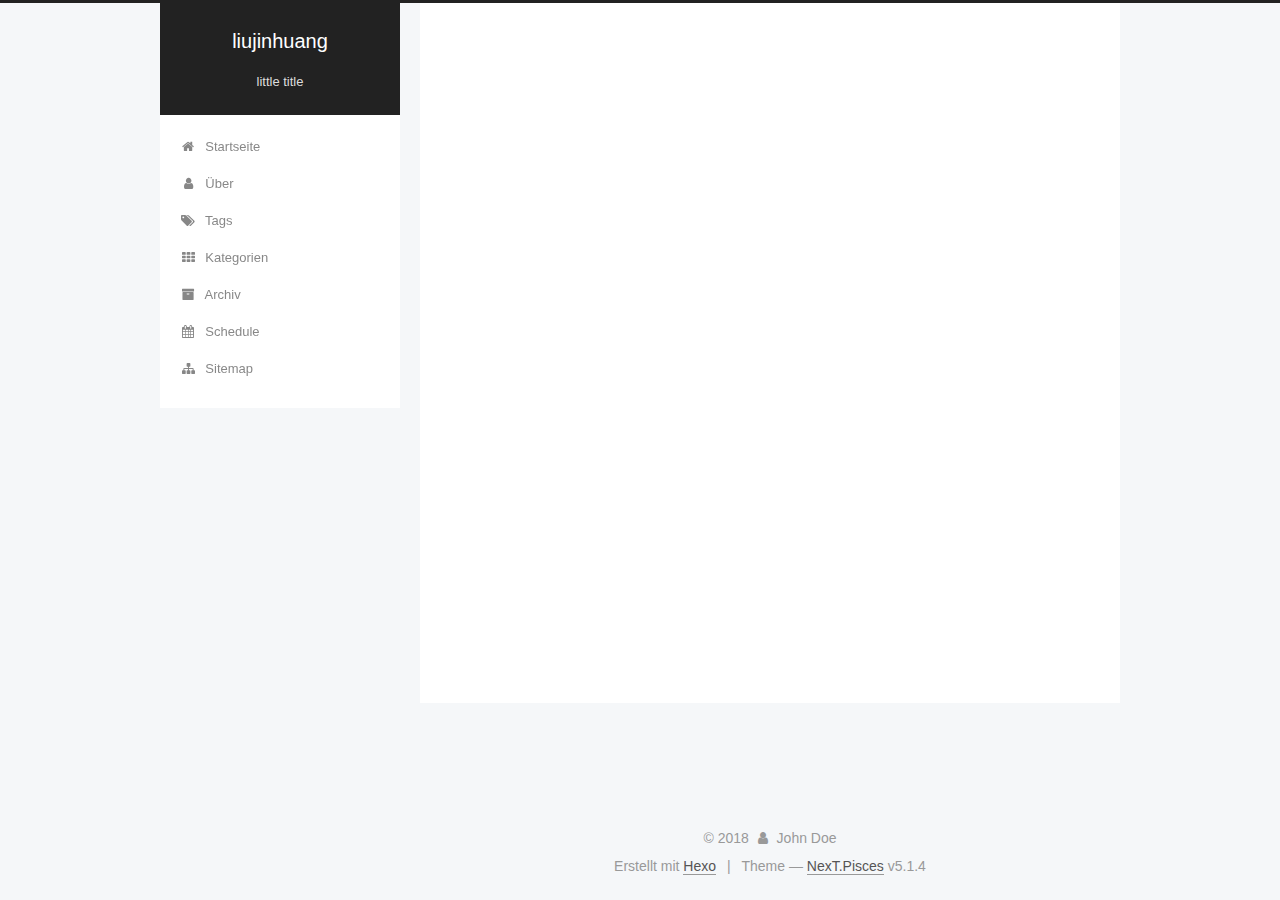
==== archives/index.html @ 127a8e56 "Site updated: 2018-03-28 18:37:47" ====
<!DOCTYPE html>



  


<html class="theme-next pisces use-motion" lang="">
<head>
  <meta charset="UTF-8"/>
<meta http-equiv="X-UA-Compatible" content="IE=edge" />
<meta name="viewport" content="width=device-width, initial-scale=1, maximum-scale=1"/>
<meta name="theme-color" content="#222">









<meta http-equiv="Cache-Control" content="no-transform" />
<meta http-equiv="Cache-Control" content="no-siteapp" />
















  
  
  <link href="/lib/fancybox/source/jquery.fancybox.css?v=2.1.5" rel="stylesheet" type="text/css" />







<link href="/lib/font-awesome/css/font-awesome.min.css?v=4.6.2" rel="stylesheet" type="text/css" />

<link href="/css/main.css?v=5.1.4" rel="stylesheet" type="text/css" />


  <link rel="apple-touch-icon" sizes="180x180" href="/images/apple-touch-icon-next.png?v=5.1.4">


  <link rel="icon" type="image/png" sizes="32x32" href="/images/favicon-32x32-next.png?v=5.1.4">


  <link rel="icon" type="image/png" sizes="16x16" href="/images/favicon-16x16-next.png?v=5.1.4">


  <link rel="mask-icon" href="/images/logo.svg?v=5.1.4" color="#222">





  <meta name="keywords" content="Hexo, NexT" />










<meta name="description" content="this is a notepad">
<meta name="keywords" content="liujin">
<meta property="og:type" content="website">
<meta property="og:title" content="liujinhuang">
<meta property="og:url" content="http://yoursite.com/archives/index.html">
<meta property="og:site_name" content="liujinhuang">
<meta property="og:description" content="this is a notepad">
<meta name="twitter:card" content="summary">
<meta name="twitter:title" content="liujinhuang">
<meta name="twitter:description" content="this is a notepad">



<script type="text/javascript" id="hexo.configurations">
  var NexT = window.NexT || {};
  var CONFIG = {
    root: '/',
    scheme: 'Pisces',
    version: '5.1.4',
    sidebar: {"position":"left","display":"post","offset":12,"b2t":false,"scrollpercent":false,"onmobile":false},
    fancybox: true,
    tabs: true,
    motion: {"enable":true,"async":false,"transition":{"post_block":"fadeIn","post_header":"slideDownIn","post_body":"slideDownIn","coll_header":"slideLeftIn","sidebar":"slideUpIn"}},
    duoshuo: {
      userId: '0',
      author: 'Author'
    },
    algolia: {
      applicationID: '',
      apiKey: '',
      indexName: '',
      hits: {"per_page":10},
      labels: {"input_placeholder":"Search for Posts","hits_empty":"We didn't find any results for the search: ${query}","hits_stats":"${hits} results found in ${time} ms"}
    }
  };
</script>



  <link rel="canonical" href="http://yoursite.com/archives/"/>





  <title>Archiv | liujinhuang</title>
  








</head>

<body itemscope itemtype="http://schema.org/WebPage" lang="">

  
  
    
  

  <div class="container sidebar-position-left page-archive">
    <div class="headband"></div>

    <header id="header" class="header" itemscope itemtype="http://schema.org/WPHeader">
      <div class="header-inner"><div class="site-brand-wrapper">
  <div class="site-meta ">
    

    <div class="custom-logo-site-title">
      <a href="/"  class="brand" rel="start">
        <span class="logo-line-before"><i></i></span>
        <span class="site-title">liujinhuang</span>
        <span class="logo-line-after"><i></i></span>
      </a>
    </div>
      
        <p class="site-subtitle">little title</p>
      
  </div>

  <div class="site-nav-toggle">
    <button>
      <span class="btn-bar"></span>
      <span class="btn-bar"></span>
      <span class="btn-bar"></span>
    </button>
  </div>
</div>

<nav class="site-nav">
  

  
    <ul id="menu" class="menu">
      
        
        <li class="menu-item menu-item-home">
          <a href="/" rel="section">
            
              <i class="menu-item-icon fa fa-fw fa-home"></i> <br />
            
            Startseite
          </a>
        </li>
      
        
        <li class="menu-item menu-item-about">
          <a href="/about/" rel="section">
            
              <i class="menu-item-icon fa fa-fw fa-user"></i> <br />
            
            Über
          </a>
        </li>
      
        
        <li class="menu-item menu-item-tags">
          <a href="/tags/" rel="section">
            
              <i class="menu-item-icon fa fa-fw fa-tags"></i> <br />
            
            Tags
          </a>
        </li>
      
        
        <li class="menu-item menu-item-categories">
          <a href="/categories/" rel="section">
            
              <i class="menu-item-icon fa fa-fw fa-th"></i> <br />
            
            Kategorien
          </a>
        </li>
      
        
        <li class="menu-item menu-item-archives">
          <a href="/archives/" rel="section">
            
              <i class="menu-item-icon fa fa-fw fa-archive"></i> <br />
            
            Archiv
          </a>
        </li>
      
        
        <li class="menu-item menu-item-schedule">
          <a href="/schedule/" rel="section">
            
              <i class="menu-item-icon fa fa-fw fa-calendar"></i> <br />
            
            Schedule
          </a>
        </li>
      
        
        <li class="menu-item menu-item-sitemap">
          <a href="/sitemap.xml" rel="section">
            
              <i class="menu-item-icon fa fa-fw fa-sitemap"></i> <br />
            
            Sitemap
          </a>
        </li>
      

      
    </ul>
  

  
</nav>



 </div>
    </header>

    <main id="main" class="main">
      <div class="main-inner">
        <div class="content-wrap">
          <div id="content" class="content">
            

  
  
  
  <div class="post-block archive">
    <div id="posts" class="posts-collapse">
      <span class="archive-move-on"></span>

      <span class="archive-page-counter">
        
        
        
          
        
        Öhm..! Insgesamt 3 Artikel. Bleib dran.
      </span>

      

        
        
        

        
          
          <div class="collection-title">
            <h1 class="archive-year" id="archive-year-2018">2018</h1>
          </div>
        
        

        

  <article class="post post-type-normal" itemscope itemtype="http://schema.org/Article">
    <header class="post-header">

      <h2 class="post-title">
        
            <a class="post-title-link" href="/2018/03/28/huangbingzhen/" itemprop="url">
              
                <span itemprop="name">huangbingzhen</span>
              
            </a>
        
      </h2>

      <div class="post-meta">
        <time class="post-time" itemprop="dateCreated"
              datetime="2018-03-28T18:16:01+08:00"
              content="2018-03-28" >
          03-28
        </time>
      </div>

    </header>
  </article>



      

        
        
        

        
        

        

  <article class="post post-type-normal" itemscope itemtype="http://schema.org/Article">
    <header class="post-header">

      <h2 class="post-title">
        
            <a class="post-title-link" href="/2018/03/28/firstpage/" itemprop="url">
              
                <span itemprop="name">firstpage</span>
              
            </a>
        
      </h2>

      <div class="post-meta">
        <time class="post-time" itemprop="dateCreated"
              datetime="2018-03-28T17:23:59+08:00"
              content="2018-03-28" >
          03-28
        </time>
      </div>

    </header>
  </article>



      

        
        
        

        
        

        

  <article class="post post-type-normal" itemscope itemtype="http://schema.org/Article">
    <header class="post-header">

      <h2 class="post-title">
        
            <a class="post-title-link" href="/2018/03/28/hello-world/" itemprop="url">
              
                <span itemprop="name">Hello World</span>
              
            </a>
        
      </h2>

      <div class="post-meta">
        <time class="post-time" itemprop="dateCreated"
              datetime="2018-03-28T16:56:23+08:00"
              content="2018-03-28" >
          03-28
        </time>
      </div>

    </header>
  </article>



      

    </div>
  </div>
  
  
  

  



          </div>
          


          

        </div>
        
          
  
  <div class="sidebar-toggle">
    <div class="sidebar-toggle-line-wrap">
      <span class="sidebar-toggle-line sidebar-toggle-line-first"></span>
      <span class="sidebar-toggle-line sidebar-toggle-line-middle"></span>
      <span class="sidebar-toggle-line sidebar-toggle-line-last"></span>
    </div>
  </div>

  <aside id="sidebar" class="sidebar">
    
    <div class="sidebar-inner">

      

      

      <section class="site-overview-wrap sidebar-panel sidebar-panel-active">
        <div class="site-overview">
          <div class="site-author motion-element" itemprop="author" itemscope itemtype="http://schema.org/Person">
            
              <p class="site-author-name" itemprop="name">John Doe</p>
              <p class="site-description motion-element" itemprop="description">this is a notepad</p>
          </div>

          <nav class="site-state motion-element">

            
              <div class="site-state-item site-state-posts">
              
                <a href="/archives/">
              
                  <span class="site-state-item-count">3</span>
                  <span class="site-state-item-name">Artikel</span>
                </a>
              </div>
            

            

            

          </nav>

          

          

          
          

          
          

          

        </div>
      </section>

      

      

    </div>
  </aside>


        
      </div>
    </main>

    <footer id="footer" class="footer">
      <div class="footer-inner">
        <div class="copyright">&copy; <span itemprop="copyrightYear">2018</span>
  <span class="with-love">
    <i class="fa fa-user"></i>
  </span>
  <span class="author" itemprop="copyrightHolder">John Doe</span>

  
</div>


  <div class="powered-by">Erstellt mit  <a class="theme-link" target="_blank" href="https://hexo.io">Hexo</a></div>



  <span class="post-meta-divider">|</span>



  <div class="theme-info">Theme &mdash; <a class="theme-link" target="_blank" href="https://github.com/iissnan/hexo-theme-next">NexT.Pisces</a> v5.1.4</div>




        







        
      </div>
    </footer>

    
      <div class="back-to-top">
        <i class="fa fa-arrow-up"></i>
        
      </div>
    

    

  </div>

  

<script type="text/javascript">
  if (Object.prototype.toString.call(window.Promise) !== '[object Function]') {
    window.Promise = null;
  }
</script>









  












  
  
    <script type="text/javascript" src="/lib/jquery/index.js?v=2.1.3"></script>
  

  
  
    <script type="text/javascript" src="/lib/fastclick/lib/fastclick.min.js?v=1.0.6"></script>
  

  
  
    <script type="text/javascript" src="/lib/jquery_lazyload/jquery.lazyload.js?v=1.9.7"></script>
  

  
  
    <script type="text/javascript" src="/lib/velocity/velocity.min.js?v=1.2.1"></script>
  

  
  
    <script type="text/javascript" src="/lib/velocity/velocity.ui.min.js?v=1.2.1"></script>
  

  
  
    <script type="text/javascript" src="/lib/fancybox/source/jquery.fancybox.pack.js?v=2.1.5"></script>
  


  


  <script type="text/javascript" src="/js/src/utils.js?v=5.1.4"></script>

  <script type="text/javascript" src="/js/src/motion.js?v=5.1.4"></script>



  
  


  <script type="text/javascript" src="/js/src/affix.js?v=5.1.4"></script>

  <script type="text/javascript" src="/js/src/schemes/pisces.js?v=5.1.4"></script>



  

  


  <script type="text/javascript" src="/js/src/bootstrap.js?v=5.1.4"></script>



  


  




	





  





  












  





  

  

  

  
  

  

  

  

</body>
</html>
---- css/main.css ----
/* normalize.css v3.0.2 | MIT License | git.io/normalize */
html {
  font-family: sans-serif; /* 1 */
  -ms-text-size-adjust: 100%; /* 2 */
  -webkit-text-size-adjust: 100%; /* 2 */
}
body {
  margin: 0;
}
article,
aside,
details,
figcaption,
figure,
footer,
header,
hgroup,
main,
menu,
nav,
section,
summary {
  display: block;
}
audio,
canvas,
progress,
video {
  display: inline-block; /* 1 */
  vertical-align: baseline; /* 2 */
}
audio:not([controls]) {
  display: none;
  height: 0;
}
[hidden],
template {
  display: none;
}
a {
  background-color: transparent;
}
a:active,
a:hover {
  outline: 0;
}
abbr[title] {
  border-bottom: 1px dotted;
}
b,
strong {
  font-weight: bold;
}
dfn {
  font-style: italic;
}
h1 {
  font-size: 2em;
  margin: 0.67em 0;
}
mark {
  background: #ff0;
  color: #000;
}
small {
  font-size: 80%;
}
sub,
sup {
  font-size: 75%;
  line-height: 0;
  position: relative;
  vertical-align: baseline;
}
sup {
  top: -0.5em;
}
sub {
  bottom: -0.25em;
}
img {
  border: 0;
}
svg:not(:root) {
  overflow: hidden;
}
figure {
  margin: 1em 40px;
}
hr {
  -moz-box-sizing: content-box;
  box-sizing: content-box;
  height: 0;
}
pre {
  overflow: auto;
}
code,
kbd,
pre,
samp {
  font-family: monospace, monospace;
  font-size: 1em;
}
button,
input,
optgroup,
select,
textarea {
  color: inherit; /* 1 */
  font: inherit; /* 2 */
  margin: 0; /* 3 */
}
button {
  overflow: visible;
}
button,
select {
  text-transform: none;
}
button,
html input[type="button"],
input[type="reset"],
input[type="submit"] {
  -webkit-appearance: button; /* 2 */
  cursor: pointer; /* 3 */
}
button[disabled],
html input[disabled] {
  cursor: default;
}
button::-moz-focus-inner,
input::-moz-focus-inner {
  border: 0;
  padding: 0;
}
input {
  line-height: normal;
}
input[type="checkbox"],
input[type="radio"] {
  box-sizing: border-box; /* 1 */
  padding: 0; /* 2 */
}
input[type="number"]::-webkit-inner-spin-button,
input[type="number"]::-webkit-outer-spin-button {
  height: auto;
}
input[type="search"] {
  -webkit-appearance: textfield; /* 1 */
  -moz-box-sizing: content-box;
  -webkit-box-sizing: content-box; /* 2 */
  box-sizing: content-box;
}
input[type="search"]::-webkit-search-cancel-button,
input[type="search"]::-webkit-search-decoration {
  -webkit-appearance: none;
}
fieldset {
  border: 1px solid #c0c0c0;
  margin: 0 2px;
  padding: 0.35em 0.625em 0.75em;
}
legend {
  border: 0; /* 1 */
  padding: 0; /* 2 */
}
textarea {
  overflow: auto;
}
optgroup {
  font-weight: bold;
}
table {
  border-collapse: collapse;
  border-spacing: 0;
}
td,
th {
  padding: 0;
}
::selection {
  background: #262a30;
  color: #fff;
}
body {
  position: relative;
  font-family: 'Lato', "PingFang SC", "Microsoft YaHei", sans-serif;
  font-size: 14px;
  line-height: 2;
  color: #555;
  background: #f5f7f9;
}
@media (max-width: 767px) {
  body {
    padding-right: 0 !important;
  }
}
@media (min-width: 768px) and (max-width: 991px) {
  body {
    padding-right: 0 !important;
  }
}
@media (min-width: 1600px) {
  body {
    font-size: 16px;
  }
}
h1,
h2,
h3,
h4,
h5,
h6 {
  margin: 0;
  padding: 0;
  font-weight: bold;
  line-height: 1.5;
  font-family: 'Lato', "PingFang SC", "Microsoft YaHei", sans-serif;
}
h2,
h3,
h4,
h5,
h6 {
  margin: 20px 0 15px;
}
h1 {
  font-size: 22px;
}
@media (max-width: 767px) {
  h1 {
    font-size: 18px;
  }
}
h2 {
  font-size: 20px;
}
@media (max-width: 767px) {
  h2 {
    font-size: 16px;
  }
}
h3 {
  font-size: 18px;
}
@media (max-width: 767px) {
  h3 {
    font-size: 14px;
  }
}
h4 {
  font-size: 16px;
}
@media (max-width: 767px) {
  h4 {
    font-size: 12px;
  }
}
h5 {
  font-size: 14px;
}
@media (max-width: 767px) {
  h5 {
    font-size: 10px;
  }
}
h6 {
  font-size: 12px;
}
@media (max-width: 767px) {
  h6 {
    font-size: 8px;
  }
}
p {
  margin: 0 0 20px 0;
}
a {
  color: #555;
  text-decoration: none;
  outline: none;
  border-bottom: 1px solid #999;
  word-wrap: break-word;
}
a:hover {
  color: #222;
  border-bottom-color: #222;
}
blockquote {
  margin: 0;
  padding: 0;
}
img {
  display: block;
  margin: auto;
  max-width: 100%;
  height: auto;
}
hr {
  margin: 40px 0;
  height: 3px;
  border: none;
  background-color: #ddd;
  background-image: repeating-linear-gradient(-45deg, #fff, #fff 4px, transparent 4px, transparent 8px);
}
blockquote {
  padding: 0 15px;
  color: #666;
  border-left: 4px solid #ddd;
}
blockquote cite::before {
  content: "-";
  padding: 0 5px;
}
dt {
  font-weight: 700;
}
dd {
  margin: 0;
  padding: 0;
}
kbd {
  border: 1px solid #ccc;
  border-radius: 0.2em;
  box-shadow: 0.1em 0.1em 0.2em rgba(0,0,0,0.1);
  background-color: #f9f9f9;
  font-family: inherit;
  background-image: -webkit-linear-gradient(top, #eee, #fff, #eee);
  padding: 0.1em 0.3em;
  white-space: nowrap;
}
.text-left {
  text-align: left;
}
.text-center {
  text-align: center;
}
.text-right {
  text-align: right;
}
.text-justify {
  text-align: justify;
}
.text-nowrap {
  white-space: nowrap;
}
.text-lowercase {
  text-transform: lowercase;
}
.text-uppercase {
  text-transform: uppercase;
}
.text-capitalize {
  text-transform: capitalize;
}
.center-block {
  display: block;
  margin-left: auto;
  margin-right: auto;
}
.clearfix:before,
.clearfix:after {
  content: " ";
  display: table;
}
.clearfix:after {
  clear: both;
}
.pullquote {
  width: 45%;
}
.pullquote.left {
  float: left;
  margin-left: 5px;
  margin-right: 10px;
}
.pullquote.right {
  float: right;
  margin-left: 10px;
  margin-right: 5px;
}
.affix.affix.affix {
  position: fixed;
}
.translation {
  margin-top: -20px;
  font-size: 14px;
  color: #999;
}
.scrollbar-measure {
  width: 100px;
  height: 100px;
  overflow: scroll;
  position: absolute;
  top: -9999px;
}
.use-motion .motion-element {
  opacity: 0;
}
table {
  margin: 20px 0;
  width: 100%;
  border-collapse: collapse;
  border-spacing: 0;
  border: 1px solid #ddd;
  font-size: 14px;
  table-layout: fixed;
  word-wrap: break-all;
}
table>tbody>tr:nth-of-type(odd) {
  background-color: #f9f9f9;
}
table>tbody>tr:hover {
  background-color: #f5f5f5;
}
caption,
th,
td {
  padding: 8px;
  text-align: left;
  vertical-align: middle;
  font-weight: normal;
}
th,
td {
  border-bottom: 3px solid #ddd;
  border-right: 1px solid #eee;
}
th {
  padding-bottom: 10px;
  font-weight: 700;
}
td {
  border-bottom-width: 1px;
}
html,
body {
  height: 100%;
}
.container {
  position: relative;
  min-height: 100%;
}
.header-inner {
  margin: 0 auto;
  padding: 100px 0 70px;
  width: 700px;
}
@media (min-width: 1600px) {
  .container .header-inner {
    width: 900px;
  }
}
.main {
  padding-bottom: 150px;
}
.main-inner {
  margin: 0 auto;
  width: 700px;
}
@media (min-width: 1600px) {
  .container .main-inner {
    width: 900px;
  }
}
.footer {
  position: absolute;
  left: 0;
  bottom: 0;
  width: 100%;
  min-height: 50px;
}
.footer-inner {
  box-sizing: border-box;
  margin: 20px auto;
  width: 700px;
}
@media (min-width: 1600px) {
  .container .footer-inner {
    width: 900px;
  }
}
pre,
.highlight {
  overflow: auto;
  margin: 20px 0;
  padding: 0;
  font-size: 13px;
  color: #4d4d4c;
  background: #f7f7f7;
  line-height: 1.6;
}
pre,
code {
  font-family: consolas, Menlo, "PingFang SC", "Microsoft YaHei", monospace;
}
code {
  padding: 2px 4px;
  word-wrap: break-word;
  color: #555;
  background: #eee;
  border-radius: 3px;
  font-size: 13px;
}
pre {
  padding: 10px;
}
pre code {
  padding: 0;
  color: #4d4d4c;
  background: none;
  text-shadow: none;
}
.highlight {
  border-radius: 1px;
}
.highlight pre {
  border: none;
  margin: 0;
  padding: 10px 0;
}
.highlight table {
  margin: 0;
  width: auto;
  border: none;
}
.highlight td {
  border: none;
  padding: 0;
}
.highlight figcaption {
  font-size: 1em;
  color: #4d4d4c;
  line-height: 1em;
  margin-bottom: 1em;
}
.highlight figcaption:before,
.highlight figcaption:after {
  content: " ";
  display: table;
}
.highlight figcaption:after {
  clear: both;
}
.highlight figcaption a {
  float: right;
  color: #4d4d4c;
}
.highlight figcaption a:hover {
  border-bottom-color: #4d4d4c;
}
.highlight .gutter pre {
  padding-left: 10px;
  padding-right: 10px;
  color: #869194;
  text-align: right;
  background-color: #eff2f3;
}
.highlight .code pre {
  width: 100%;
  padding-left: 10px;
  padding-right: 10px;
  background-color: #f7f7f7;
}
.highlight .line {
  height: 20px;
}
.gutter {
  -webkit-user-select: none;
  -moz-user-select: none;
  -ms-user-select: none;
  user-select: none;
}
.gist table {
  width: auto;
}
.gist table td {
  border: none;
}
pre .deletion {
  background: #fdd;
}
pre .addition {
  background: #dfd;
}
pre .meta {
  color: #8959a8;
}
pre .comment {
  color: #8e908c;
}
pre .variable,
pre .attribute,
pre .tag,
pre .regexp,
pre .ruby .constant,
pre .xml .tag .title,
pre .xml .pi,
pre .xml .doctype,
pre .html .doctype,
pre .css .id,
pre .css .class,
pre .css .pseudo {
  color: #c82829;
}
pre .number,
pre .preprocessor,
pre .built_in,
pre .literal,
pre .params,
pre .constant,
pre .command {
  color: #f5871f;
}
pre .ruby .class .title,
pre .css .rules .attribute,
pre .string,
pre .value,
pre .inheritance,
pre .header,
pre .ruby .symbol,
pre .xml .cdata,
pre .special,
pre .number,
pre .formula {
  color: #718c00;
}
pre .title,
pre .css .hexcolor {
  color: #3e999f;
}
pre .function,
pre .python .decorator,
pre .python .title,
pre .ruby .function .title,
pre .ruby .title .keyword,
pre .perl .sub,
pre .javascript .title,
pre .coffeescript .title {
  color: #4271ae;
}
pre .keyword,
pre .javascript .function {
  color: #8959a8;
}
.full-image.full-image.full-image.full-image {
  border: none;
  max-width: 100%;
  width: auto;
  margin: 20px auto 25px;
}
@media (min-width: 992px) {
  .full-image.full-image.full-image.full-image {
    max-width: none;
    width: 118%;
    margin: 0 -9%;
  }
}
.blockquote-center,
.page-home .post-type-quote blockquote,
.page-post-detail .post-type-quote blockquote {
  position: relative;
  margin: 40px 0;
  padding: 0;
  border-left: none;
  text-align: center;
}
.blockquote-center::before,
.page-home .post-type-quote blockquote::before,
.page-post-detail .post-type-quote blockquote::before,
.blockquote-center::after,
.page-home .post-type-quote blockquote::after,
.page-post-detail .post-type-quote blockquote::after {
  position: absolute;
  content: ' ';
  display: block;
  width: 100%;
  height: 24px;
  opacity: 0.2;
  background-repeat: no-repeat;
  background-position: 0 -6px;
  background-size: 22px 22px;
}
.blockquote-center::before,
.page-home .post-type-quote blockquote::before,
.page-post-detail .post-type-quote blockquote::before {
  top: -20px;
  background-image: url("../images/quote-l.svg");
  border-top: 1px solid #ccc;
}
.blockquote-center::after,
.page-home .post-type-quote blockquote::after,
.page-post-detail .post-type-quote blockquote::after {
  bottom: -20px;
  background-image: url("../images/quote-r.svg");
  border-bottom: 1px solid #ccc;
  background-position: 100% 8px;
}
.blockquote-center p,
.page-home .post-type-quote blockquote p,
.page-post-detail .post-type-quote blockquote p,
.blockquote-center div,
.page-home .post-type-quote blockquote div,
.page-post-detail .post-type-quote blockquote div {
  text-align: center;
}
.post .post-body .group-picture img {
  box-sizing: border-box;
  padding: 0 3px;
  border: none;
}
.post .group-picture-row {
  overflow: hidden;
  margin-top: 6px;
}
.post .group-picture-row:first-child {
  margin-top: 0;
}
.post .group-picture-column {
  float: left;
}
.page-post-detail .post-body .group-picture-column {
  float: none;
  margin-top: 10px;
  width: auto !important;
}
.page-post-detail .post-body .group-picture-column img {
  margin: 0 auto;
}
.page-archive .group-picture-container {
  overflow: hidden;
}
.page-archive .group-picture-row {
  float: left;
}
.page-archive .group-picture-row:first-child {
  margin-top: 6px;
}
.page-archive .group-picture-column {
  max-width: 150px;
  max-height: 150px;
}
.post-body .note {
  position: relative;
  padding: 15px;
  margin-bottom: 20px;
  border: 1px solid #eee;
  border-left-width: 5px;
  border-radius: 3px;
}
.post-body .note h2,
.post-body .note h3,
.post-body .note h4,
.post-body .note h5,
.post-body .note h6 {
  margin-top: 0;
  margin-bottom: 0;
  border-bottom: initial;
  padding-top: 0 !important;
}
.post-body .note p:first-child,
.post-body .note ul:first-child,
.post-body .note ol:first-child,
.post-body .note table:first-child,
.post-body .note pre:first-child,
.post-body .note blockquote:first-child {
  margin-top: 0;
}
.post-body .note p:last-child,
.post-body .note ul:last-child,
.post-body .note ol:last-child,
.post-body .note table:last-child,
.post-body .note pre:last-child,
.post-body .note blockquote:last-child {
  margin-bottom: 0;
}
.post-body .note.default {
  border-left-color: #777;
}
.post-body .note.default h2,
.post-body .note.default h3,
.post-body .note.default h4,
.post-body .note.default h5,
.post-body .note.default h6 {
  color: #777;
}
.post-body .note.primary {
  border-left-color: #6f42c1;
}
.post-body .note.primary h2,
.post-body .note.primary h3,
.post-body .note.primary h4,
.post-body .note.primary h5,
.post-body .note.primary h6 {
  color: #6f42c1;
}
.post-body .note.info {
  border-left-color: #428bca;
}
.post-body .note.info h2,
.post-body .note.info h3,
.post-body .note.info h4,
.post-body .note.info h5,
.post-body .note.info h6 {
  color: #428bca;
}
.post-body .note.success {
  border-left-color: #5cb85c;
}
.post-body .note.success h2,
.post-body .note.success h3,
.post-body .note.success h4,
.post-body .note.success h5,
.post-body .note.success h6 {
  color: #5cb85c;
}
.post-body .note.warning {
  border-left-color: #f0ad4e;
}
.post-body .note.warning h2,
.post-body .note.warning h3,
.post-body .note.warning h4,
.post-body .note.warning h5,
.post-body .note.warning h6 {
  color: #f0ad4e;
}
.post-body .note.danger {
  border-left-color: #d9534f;
}
.post-body .note.danger h2,
.post-body .note.danger h3,
.post-body .note.danger h4,
.post-body .note.danger h5,
.post-body .note.danger h6 {
  color: #d9534f;
}
.post-body .label {
  display: inline;
  padding: 0 2px;
  white-space: nowrap;
}
.post-body .label.default {
  background-color: #f0f0f0;
}
.post-body .label.primary {
  background-color: #efe6f7;
}
.post-body .label.info {
  background-color: #e5f2f8;
}
.post-body .label.success {
  background-color: #e7f4e9;
}
.post-body .label.warning {
  background-color: #fcf6e1;
}
.post-body .label.danger {
  background-color: #fae8eb;
}
.post-body .tabs {
  position: relative;
  display: block;
  margin-bottom: 20px;
  padding-top: 10px;
}
.post-body .tabs ul.nav-tabs {
  margin: 0;
  padding: 0;
  display: flex;
  margin-bottom: -1px;
}
@media (max-width: 413px) {
  .post-body .tabs ul.nav-tabs {
    display: block;
    margin-bottom: 5px;
  }
}
.post-body .tabs ul.nav-tabs li.tab {
  list-style-type: none !important;
  margin: 0 0.25em 0 0;
  border-top: 3px solid transparent;
  border-left: 1px solid transparent;
  border-right: 1px solid transparent;
}
@media (max-width: 413px) {
  .post-body .tabs ul.nav-tabs li.tab {
    margin: initial;
    border-top: 1px solid transparent;
    border-left: 3px solid transparent;
    border-right: 1px solid transparent;
    border-bottom: 1px solid transparent;
  }
}
.post-body .tabs ul.nav-tabs li.tab a {
  outline: 0;
  border-bottom: initial;
  display: block;
  line-height: 1.8em;
  padding: 0.25em 0.75em;
  transition-duration: 0.2s;
  transition-timing-function: ease-out;
  transition-delay: 0s;
}
.post-body .tabs ul.nav-tabs li.tab a i {
  width: 1.285714285714286em;
}
.post-body .tabs ul.nav-tabs li.tab.active {
  border-top: 3px solid #fc6423;
  border-left: 1px solid #ddd;
  border-right: 1px solid #ddd;
  background-color: #fff;
}
@media (max-width: 413px) {
  .post-body .tabs ul.nav-tabs li.tab.active {
    border-top: 1px solid #ddd;
    border-left: 3px solid #fc6423;
    border-right: 1px solid #ddd;
    border-bottom: 1px solid #ddd;
  }
}
.post-body .tabs ul.nav-tabs li.tab.active a {
  cursor: default;
  color: #555;
}
.post-body .tabs .tab-content {
  background-color: #fff;
}
.post-body .tabs .tab-content .tab-pane {
  border: 1px solid #ddd;
  padding: 20px 20px 0 20px;
}
.post-body .tabs .tab-content .tab-pane:not(.active) {
  display: none !important;
}
.post-body .tabs .tab-content .tab-pane.active {
  display: block !important;
}
.btn {
  display: inline-block;
  padding: 0 20px;
  font-size: 14px;
  color: #555;
  background: #fff;
  border: 2px solid #555;
  text-decoration: none;
  border-radius: 2px;
  transition-property: background-color;
  transition-duration: 0.2s;
  transition-timing-function: ease-in-out;
  transition-delay: 0s;
  line-height: 2;
}
.btn:hover {
  border-color: #222;
  color: #fff;
  background: #222;
}
.btn +.btn {
  margin: 0 0 8px 8px;
}
.btn .fa-fw {
  width: 1.285714285714286em;
  text-align: left;
}
.btn-bar {
  display: block;
  width: 22px;
  height: 2px;
  background: #555;
  border-radius: 1px;
}
.btn-bar+.btn-bar {
  margin-top: 4px;
}
.pagination {
  margin: 120px 0 40px;
  text-align: center;
  border-top: 1px solid #eee;
}
.page-number-basic,
.pagination .prev,
.pagination .next,
.pagination .page-number,
.pagination .space {
  display: inline-block;
  position: relative;
  top: -1px;
  margin: 0 10px;
  padding: 0 11px;
}
@media (max-width: 767px) {
  .page-number-basic,
  .pagination .prev,
  .pagination .next,
  .pagination .page-number,
  .pagination .space {
    margin: 0 5px;
  }
}
.pagination .prev,
.pagination .next,
.pagination .page-number {
  border-bottom: 0;
  border-top: 1px solid #eee;
  transition-property: border-color;
  transition-duration: 0.2s;
  transition-timing-function: ease-in-out;
  transition-delay: 0s;
}
.pagination .prev:hover,
.pagination .next:hover,
.pagination .page-number:hover {
  border-top-color: #222;
}
.pagination .space {
  padding: 0;
  margin: 0;
}
.pagination .prev {
  margin-left: 0;
}
.pagination .next {
  margin-right: 0;
}
.pagination .page-number.current {
  color: #fff;
  background: #ccc;
  border-top-color: #ccc;
}
@media (max-width: 767px) {
  .pagination {
    border-top: none;
  }
  .pagination .prev,
  .pagination .next,
  .pagination .page-number {
    margin-bottom: 10px;
    border-top: 0;
    border-bottom: 1px solid #eee;
    padding: 0 10px;
  }
  .pagination .prev:hover,
  .pagination .next:hover,
  .pagination .page-number:hover {
    border-bottom-color: #222;
  }
}
.comments {
  margin: 60px 20px 0;
}
.tag-cloud {
  text-align: center;
}
.tag-cloud a {
  display: inline-block;
  margin: 10px;
}
.back-to-top {
  box-sizing: border-box;
  position: fixed;
  bottom: -100px;
  right: 30px;
  z-index: 1050;
  padding: 0 6px;
  width: 24px;
  background: #222;
  font-size: 12px;
  opacity: 0.6;
  color: #fff;
  cursor: pointer;
  text-align: center;
  -webkit-transform: translateZ(0);
  transition-property: bottom;
  transition-duration: 0.2s;
  transition-timing-function: ease-in-out;
  transition-delay: 0s;
}
@media (min-width: 768px) and (max-width: 991px) {
  .back-to-top {
    display: none !important;
  }
}
@media (max-width: 767px) {
  .back-to-top {
    display: none !important;
  }
}
.back-to-top.back-to-top-on {
  bottom: 30px;
}
.header {
  background: transparent;
}
.header-inner {
  position: relative;
}
.headband {
  height: 3px;
  background: #222;
}
.site-meta {
  margin: 0;
  text-align: center;
}
@media (max-width: 767px) {
  .site-meta {
    text-align: center;
  }
}
.brand {
  position: relative;
  display: inline-block;
  padding: 0 40px;
  color: #fff;
  background: #222;
  border-bottom: none;
}
.brand:hover {
  color: #fff;
}
.logo {
  display: inline-block;
  margin-right: 5px;
  line-height: 36px;
  vertical-align: top;
}
.site-title {
  display: inline-block;
  vertical-align: top;
  line-height: 36px;
  font-size: 20px;
  font-weight: normal;
  font-family: 'Lato', "PingFang SC", "Microsoft YaHei", sans-serif;
}
.site-subtitle {
  margin-top: 10px;
  font-size: 13px;
  color: #ddd;
}
.use-motion .brand {
  opacity: 0;
}
.use-motion .logo,
.use-motion .site-title,
.use-motion .site-subtitle {
  opacity: 0;
  position: relative;
  top: -10px;
}
.site-nav-toggle {
  display: none;
  position: absolute;
  top: 10px;
  left: 10px;
}
@media (max-width: 767px) {
  .site-nav-toggle {
    display: block;
  }
}
.site-nav-toggle button {
  margin-top: 2px;
  padding: 9px 10px;
  background: transparent;
  border: none;
}
@media (max-width: 767px) {
  .site-nav {
    display: none;
    margin: 0 -10px;
    padding: 0 10px;
    clear: both;
    border-top: 1px solid #ddd;
  }
}
@media (min-width: 768px) and (max-width: 991px) {
  .site-nav {
    display: block !important;
  }
}
@media (min-width: 992px) {
  .site-nav {
    display: block !important;
  }
}
.menu {
  margin-top: 20px;
  padding-left: 0;
  text-align: center;
}
.menu .menu-item {
  display: inline-block;
  margin: 0 10px;
  list-style: none;
}
@media screen and (max-width: 767px) {
  .menu .menu-item {
    margin-top: 10px;
  }
}
.menu .menu-item a {
  display: block;
  font-size: 13px;
  line-height: inherit;
  border-bottom: 1px solid transparent;
  transition-property: border-color;
  transition-duration: 0.2s;
  transition-timing-function: ease-in-out;
  transition-delay: 0s;
}
.menu .menu-item a:hover,
.menu-item-active a {
  border-bottom-color: #222;
}
.menu .menu-item .fa {
  margin-right: 5px;
}
.use-motion .menu-item {
  opacity: 0;
}
.post-body {
  font-family: 'Lato', "PingFang SC", "Microsoft YaHei", sans-serif;
}
@media (max-width: 767px) {
  .post-body {
    word-break: break-word;
  }
}
.post-body .fancybox img {
  display: block !important;
  margin: 0 auto;
  cursor: pointer;
  cursor: zoom-in;
  cursor: -webkit-zoom-in;
}
.post-body .image-caption,
.post-body .figure .caption {
  margin: -20px auto 15px;
  text-align: center;
  font-size: 14px;
  color: #999;
  font-weight: bold;
  line-height: 1;
}
.post-sticky-flag {
  display: inline-block;
  font-size: 16px;
  -ms-transform: rotate(30deg);
  -webkit-transform: rotate(30deg);
  -moz-transform: rotate(30deg);
  -ms-transform: rotate(30deg);
  -o-transform: rotate(30deg);
  transform: rotate(30deg);
}
.use-motion .post-block,
.use-motion .pagination,
.use-motion .comments {
  opacity: 0;
}
.use-motion .post-header {
  opacity: 0;
}
.use-motion .post-body {
  opacity: 0;
}
.use-motion .collection-title {
  opacity: 0;
}
.posts-expand {
  padding-top: 40px;
}
@media (max-width: 767px) {
  .posts-expand {
    margin: 0 20px;
  }
  .post-body pre .gutter pre {
    padding-right: 10px;
  }
  .post-body .highlight {
    margin-left: 0px;
    margin-right: 0px;
    padding: 0;
  }
  .post-body .highlight .gutter pre {
    padding-right: 10px;
  }
}
@media (min-width: 992px) {
  .posts-expand .post-body {
    text-align: justify;
  }
}
.posts-expand .post-body h2,
.posts-expand .post-body h3,
.posts-expand .post-body h4,
.posts-expand .post-body h5,
.posts-expand .post-body h6 {
  padding-top: 10px;
}
.posts-expand .post-body h2 .header-anchor,
.posts-expand .post-body h3 .header-anchor,
.posts-expand .post-body h4 .header-anchor,
.posts-expand .post-body h5 .header-anchor,
.posts-expand .post-body h6 .header-anchor {
  float: right;
  margin-left: 10px;
  color: #ccc;
  border-bottom-style: none;
  visibility: hidden;
}
.posts-expand .post-body h2 .header-anchor:hover,
.posts-expand .post-body h3 .header-anchor:hover,
.posts-expand .post-body h4 .header-anchor:hover,
.posts-expand .post-body h5 .header-anchor:hover,
.posts-expand .post-body h6 .header-anchor:hover {
  color: inherit;
}
.posts-expand .post-body h2:hover .header-anchor,
.posts-expand .post-body h3:hover .header-anchor,
.posts-expand .post-body h4:hover .header-anchor,
.posts-expand .post-body h5:hover .header-anchor,
.posts-expand .post-body h6:hover .header-anchor {
  visibility: visible;
}
.posts-expand .post-body ul li {
  list-style: circle;
}
.posts-expand .post-body img {
  box-sizing: border-box;
  margin: auto;
  padding: 3px;
  border: 1px solid #ddd;
}
.posts-expand .post-body .fancybox img {
  margin: 0 auto 25px;
}
@media (max-width: 767px) {
  .posts-collapse {
    margin: 0 20px;
  }
  .posts-collapse .post-title,
  .posts-collapse .post-meta {
    display: block;
    width: auto;
    text-align: left;
  }
}
.posts-collapse {
  position: relative;
  z-index: 1010;
  margin-left: 55px;
}
.posts-collapse::after {
  content: " ";
  position: absolute;
  top: 20px;
  left: 0;
  margin-left: -2px;
  width: 4px;
  height: 100%;
  background: #f5f5f5;
  z-index: -1;
}
@media (max-width: 767px) {
  .posts-collapse {
    margin: 0 20px;
  }
}
.posts-collapse .collection-title {
  position: relative;
  margin: 60px 0;
}
.posts-collapse .collection-title h1,
.posts-collapse .collection-title h2 {
  margin-left: 20px;
}
.posts-collapse .collection-title small {
  color: #bbb;
  margin-left: 5px;
}
.posts-collapse .collection-title::before {
  content: " ";
  position: absolute;
  left: 0;
  top: 50%;
  margin-left: -4px;
  margin-top: -4px;
  width: 8px;
  height: 8px;
  background: #bbb;
  border-radius: 50%;
}
.posts-collapse .post {
  margin: 30px 0;
}
.posts-collapse .post-header {
  position: relative;
  transition-duration: 0.2s;
  transition-timing-function: ease-in-out;
  transition-delay: 0s;
  transition-property: border;
  border-bottom: 1px dashed #ccc;
}
.posts-collapse .post-header::before {
  content: " ";
  position: absolute;
  left: 0;
  top: 12px;
  width: 6px;
  height: 6px;
  margin-left: -4px;
  background: #bbb;
  border-radius: 50%;
  border: 1px solid #fff;
  transition-duration: 0.2s;
  transition-timing-function: ease-in-out;
  transition-delay: 0s;
  transition-property: background;
}
.posts-collapse .post-header:hover {
  border-bottom-color: #666;
}
.posts-collapse .post-header:hover::before {
  background: #222;
}
.posts-collapse .post-meta {
  position: absolute;
  font-size: 12px;
  left: 20px;
  top: 5px;
}
.posts-collapse .post-comments-count {
  display: none;
}
.posts-collapse .post-title {
  margin-left: 60px;
  font-size: 16px;
  font-weight: normal;
  line-height: inherit;
}
.posts-collapse .post-title::after {
  margin-left: 3px;
  opacity: 0.6;
}
.posts-collapse .post-title a {
  color: #666;
  border-bottom: none;
}
.page-home .post-type-quote .post-header,
.page-post-detail .post-type-quote .post-header,
.page-home .post-type-quote .post-tags,
.page-post-detail .post-type-quote .post-tags {
  display: none;
}
.posts-expand .post-title {
  text-align: center;
  word-break: break-word;
  font-weight: 400;
}
.posts-expand .post-title-link {
  display: inline-block;
  position: relative;
  color: #555;
  border-bottom: none;
  line-height: 1.2;
  vertical-align: top;
}
.posts-expand .post-title-link::before {
  content: "";
  position: absolute;
  width: 100%;
  height: 2px;
  bottom: 0;
  left: 0;
  background-color: #000;
  visibility: hidden;
  -webkit-transform: scaleX(0);
  -moz-transform: scaleX(0);
  -ms-transform: scaleX(0);
  -o-transform: scaleX(0);
  transform: scaleX(0);
  transition-duration: 0.2s;
  transition-timing-function: ease-in-out;
  transition-delay: 0s;
}
.posts-expand .post-title-link:hover::before {
  visibility: visible;
  -webkit-transform: scaleX(1);
  -moz-transform: scaleX(1);
  -ms-transform: scaleX(1);
  -o-transform: scaleX(1);
  transform: scaleX(1);
}
.posts-expand .post-title-link .fa {
  font-size: 16px;
}
.posts-expand .post-meta {
  margin: 3px 0 60px 0;
  color: #999;
  font-family: 'Lato', "PingFang SC", "Microsoft YaHei", sans-serif;
  font-size: 12px;
  text-align: center;
}
.posts-expand .post-meta .post-category-list {
  display: inline-block;
  margin: 0;
  padding: 3px;
}
.posts-expand .post-meta .post-category-list-link {
  color: #999;
}
.posts-expand .post-meta .post-description {
  font-size: 14px;
  margin-top: 2px;
}
.post-meta-divider {
  margin: 0 0.5em;
}
.post-meta-item-icon {
  margin-right: 3px;
}
@media (min-width: 768px) and (max-width: 991px) {
  .post-meta-item-icon {
    display: inline-block;
  }
}
@media (max-width: 767px) {
  .post-meta-item-icon {
    display: inline-block;
  }
}
@media (min-width: 768px) and (max-width: 991px) {
  .post-meta-item-text {
    display: none;
  }
}
@media (max-width: 767px) {
  .post-meta-item-text {
    display: none;
  }
}
@media (max-width: 767px) {
  .posts-expand .post-comments-count {
    display: none;
  }
}
.post-button {
  margin-top: 40px;
}
.posts-expand .post-tags {
  margin-top: 40px;
  text-align: center;
}
.posts-expand .post-tags a {
  display: inline-block;
  margin-right: 10px;
  font-size: 13px;
}
.post-nav {
  display: table;
  margin-top: 15px;
  width: 100%;
  border-top: 1px solid #eee;
}
.post-nav-divider {
  display: table-cell;
  width: 10%;
}
.post-nav-item {
  display: table-cell;
  padding: 10px 0 0 0;
  width: 45%;
  vertical-align: top;
}
.post-nav-item a {
  position: relative;
  display: block;
  line-height: 25px;
  font-size: 14px;
  color: #555;
  border-bottom: none;
}
.post-nav-item a:hover {
  color: #222;
  border-bottom: none;
}
.post-nav-item a:active {
  top: 2px;
}
.post-nav-item .fa {
  position: absolute;
  top: 8px;
  left: 0;
  font-size: 12px;
}
.post-nav-next a {
  padding-left: 15px;
}
.post-nav-prev {
  text-align: right;
}
.post-nav-prev a {
  padding-right: 15px;
}
.post-nav-prev .fa {
  right: 0;
  left: auto;
}
.posts-expand .post-eof {
  display: block;
  margin: 80px auto 60px;
  width: 8%;
  height: 1px;
  background: #ccc;
  text-align: center;
}
.post:last-child .post-eof.post-eof.post-eof {
  display: none;
}
.post-gallery {
  display: table;
  table-layout: fixed;
  width: 100%;
  border-collapse: separate;
}
.post-gallery-row {
  display: table-row;
}
.post-gallery .post-gallery-img {
  display: table-cell;
  text-align: center;
  vertical-align: middle;
  border: none;
}
.post-gallery .post-gallery-img img {
  max-width: 100%;
  max-height: 100%;
  border: none;
}
.fancybox-close,
.fancybox-close:hover {
  border: none;
}
.rtl.post-body p,
.rtl.post-body a,
.rtl.post-body h1,
.rtl.post-body h2,
.rtl.post-body h3,
.rtl.post-body h4,
.rtl.post-body h5,
.rtl.post-body h6,
.rtl.post-body li,
.rtl.post-body ul,
.rtl.post-body ol {
  direction: rtl;
  font-family: UKIJ Ekran;
}
.rtl.post-title {
  font-family: UKIJ Ekran;
}
.sidebar {
  position: fixed;
  right: 0;
  top: 0;
  bottom: 0;
  width: 0;
  z-index: 1040;
  box-shadow: inset 0 2px 6px #000;
  background: #222;
  -webkit-transform: translateZ(0);
}
.sidebar a {
  color: #999;
  border-bottom-color: #555;
}
.sidebar a:hover {
  color: #eee;
}
@media (min-width: 768px) and (max-width: 991px) {
  .sidebar {
    display: none !important;
  }
}
@media (max-width: 767px) {
  .sidebar {
    display: none !important;
  }
}
.sidebar-inner {
  position: relative;
  padding: 20px 10px;
  color: #999;
  text-align: center;
}
.site-overview-wrap {
  overflow: hidden;
}
.site-overview {
  overflow-y: auto;
  overflow-x: hidden;
}
.sidebar-toggle {
  position: fixed;
  right: 30px;
  bottom: 45px;
  width: 14px;
  height: 14px;
  padding: 5px;
  background: #222;
  line-height: 0;
  z-index: 1050;
  cursor: pointer;
  -webkit-transform: translateZ(0);
}
@media (min-width: 768px) and (max-width: 991px) {
  .sidebar-toggle {
    display: none !important;
  }
}
@media (max-width: 767px) {
  .sidebar-toggle {
    display: none !important;
  }
}
.sidebar-toggle-line {
  position: relative;
  display: inline-block;
  vertical-align: top;
  height: 2px;
  width: 100%;
  background: #fff;
  margin-top: 3px;
}
.sidebar-toggle-line:first-child {
  margin-top: 0;
}
.site-author-image {
  display: block;
  margin: 0 auto;
  padding: 2px;
  max-width: 120px;
  height: auto;
  border: 1px solid #eee;
}
.site-author-name {
  margin: 0;
  text-align: center;
  color: #222;
  font-weight: 600;
}
.site-description {
  margin-top: 0;
  text-align: center;
  font-size: 13px;
  color: #999;
}
.site-state {
  overflow: hidden;
  line-height: 1.4;
  white-space: nowrap;
  text-align: center;
}
.site-state-item {
  display: inline-block;
  padding: 0 15px;
  border-left: 1px solid #eee;
}
.site-state-item:first-child {
  border-left: none;
}
.site-state-item a {
  border-bottom: none;
}
.site-state-item-count {
  display: block;
  text-align: center;
  color: inherit;
  font-weight: 600;
  font-size: 16px;
}
.site-state-item-name {
  font-size: 13px;
  color: #999;
}
.feed-link {
  margin-top: 20px;
}
.feed-link a {
  display: inline-block;
  padding: 0 15px;
  color: #fc6423;
  border: 1px solid #fc6423;
  border-radius: 4px;
}
.feed-link a i {
  color: #fc6423;
  font-size: 14px;
}
.feed-link a:hover {
  color: #fff;
  background: #fc6423;
}
.feed-link a:hover i {
  color: #fff;
}
.links-of-author {
  margin-top: 20px;
}
.links-of-author a {
  display: inline-block;
  vertical-align: middle;
  margin-right: 10px;
  margin-bottom: 10px;
  border-bottom-color: #555;
  font-size: 13px;
}
.links-of-author a:before {
  display: inline-block;
  vertical-align: middle;
  margin-right: 3px;
  content: " ";
  width: 4px;
  height: 4px;
  border-radius: 50%;
  background: #287553;
}
.links-of-blogroll {
  font-size: 13px;
}
.links-of-blogroll-title {
  margin-top: 20px;
  font-size: 14px;
  font-weight: 600;
}
.links-of-blogroll-list {
  margin: 0;
  padding: 0;
  list-style: none;
}
.links-of-blogroll-item {
  padding: 2px 10px;
}
.links-of-blogroll-item a {
  max-width: 280px;
  box-sizing: border-box;
  display: inline-block;
  overflow: hidden;
  white-space: nowrap;
  text-overflow: ellipsis;
}
.sidebar-nav {
  margin: 0 0 20px;
  padding-left: 0;
}
.sidebar-nav li {
  display: inline-block;
  cursor: pointer;
  border-bottom: 1px solid transparent;
  font-size: 14px;
  color: #555;
}
.sidebar-nav li:hover {
  color: #fc6423;
}
.page-post-detail .sidebar-nav-toc {
  padding: 0 5px;
}
.page-post-detail .sidebar-nav-overview {
  margin-left: 10px;
}
.sidebar-nav .sidebar-nav-active {
  color: #fc6423;
  border-bottom-color: #fc6423;
}
.sidebar-nav .sidebar-nav-active:hover {
  color: #fc6423;
}
.sidebar-panel {
  display: none;
}
.sidebar-panel-active {
  display: block;
}
.post-toc-empty {
  font-size: 14px;
  color: #666;
}
.post-toc-wrap {
  overflow: hidden;
}
.post-toc {
  overflow: auto;
}
.post-toc ol {
  margin: 0;
  padding: 0 2px 5px 10px;
  text-align: left;
  list-style: none;
  font-size: 14px;
}
.post-toc ol > ol {
  padding-left: 0;
}
.post-toc ol a {
  transition-duration: 0.2s;
  transition-timing-function: ease-in-out;
  transition-delay: 0s;
  transition-property: all;
  color: #666;
  border-bottom-color: #ccc;
}
.post-toc ol a:hover {
  color: #000;
  border-bottom-color: #000;
}
.post-toc .nav-item {
  overflow: hidden;
  text-overflow: ellipsis;
  text-align: justify;
  white-space: nowrap;
  line-height: 1.8;
}
.post-toc .nav .nav-child {
  display: none;
}
.post-toc .nav .active > .nav-child {
  display: block;
}
.post-toc .nav .active-current > .nav-child {
  display: block;
}
.post-toc .nav .active-current > .nav-child > .nav-item {
  display: block;
}
.post-toc .nav .active > a {
  color: #fc6423;
  border-bottom-color: #fc6423;
}
.post-toc .nav .active-current > a {
  color: #fc6423;
}
.post-toc .nav .active-current > a:hover {
  color: #fc6423;
}
.footer {
  font-size: 14px;
  color: #999;
}
.footer img {
  border: none;
}
.footer-inner {
  text-align: center;
}
.with-love {
  display: inline-block;
  margin: 0 5px;
}
.powered-by,
.theme-info {
  display: inline-block;
}
.cc-license {
  margin-top: 10px;
  text-align: center;
}
.cc-license .cc-opacity {
  opacity: 0.7;
  border-bottom: none;
}
.cc-license .cc-opacity:hover {
  opacity: 0.9;
}
.cc-license img {
  display: inline-block;
}
.theme-next #ds-thread #ds-reset {
  color: #555;
}
.theme-next #ds-thread #ds-reset .ds-replybox {
  margin-bottom: 30px;
}
.theme-next #ds-thread #ds-reset .ds-replybox .ds-avatar,
.theme-next #ds-reset .ds-avatar img {
  box-shadow: none;
}
.theme-next #ds-thread #ds-reset .ds-textarea-wrapper {
  border-color: #c7d4e1;
  background: none;
  border-top-right-radius: 3px;
  border-top-left-radius: 3px;
}
.theme-next #ds-thread #ds-reset .ds-textarea-wrapper textarea {
  height: 60px;
}
.theme-next #ds-reset .ds-rounded-top {
  border-radius: 0;
}
.theme-next #ds-thread #ds-reset .ds-post-toolbar {
  box-sizing: border-box;
  border: 1px solid #c7d4e1;
  background: #f6f8fa;
}
.theme-next #ds-thread #ds-reset .ds-post-options {
  height: 40px;
  border: none;
  background: none;
}
.theme-next #ds-thread #ds-reset .ds-toolbar-buttons {
  top: 11px;
}
.theme-next #ds-thread #ds-reset .ds-sync {
  top: 5px;
}
.theme-next #ds-thread #ds-reset .ds-post-button {
  top: 4px;
  right: 5px;
  width: 90px;
  height: 30px;
  border: 1px solid #c5ced7;
  border-radius: 3px;
  background-image: linear-gradient(#fbfbfc, #f5f7f9);
  color: #60676d;
}
.theme-next #ds-thread #ds-reset .ds-post-button:hover {
  background-position: 0 -30px;
  color: #60676d;
}
.theme-next #ds-thread #ds-reset .ds-comments-info {
  padding: 10px 0;
}
.theme-next #ds-thread #ds-reset .ds-sort {
  display: none;
}
.theme-next #ds-thread #ds-reset li.ds-tab a.ds-current {
  border: none;
  background: #f6f8fa;
  color: #60676d;
}
.theme-next #ds-thread #ds-reset li.ds-tab a.ds-current:hover {
  background-color: #e9f0f7;
  color: #60676d;
}
.theme-next #ds-thread #ds-reset li.ds-tab a {
  border-radius: 2px;
  padding: 5px;
}
.theme-next #ds-thread #ds-reset .ds-login-buttons p {
  color: #999;
  line-height: 36px;
}
.theme-next #ds-thread #ds-reset .ds-login-buttons .ds-service-list li {
  height: 28px;
}
.theme-next #ds-thread #ds-reset .ds-service-list a {
  background: none;
  padding: 5px;
  border: 1px solid;
  border-radius: 3px;
  text-align: center;
}
.theme-next #ds-thread #ds-reset .ds-service-list a:hover {
  color: #fff;
  background: #666;
}
.theme-next #ds-thread #ds-reset .ds-service-list .ds-weibo {
  color: #fc9b00;
  border-color: #fc9b00;
}
.theme-next #ds-thread #ds-reset .ds-service-list .ds-weibo:hover {
  background: #fc9b00;
}
.theme-next #ds-thread #ds-reset .ds-service-list .ds-qq {
  color: #60a3ec;
  border-color: #60a3ec;
}
.theme-next #ds-thread #ds-reset .ds-service-list .ds-qq:hover {
  background: #60a3ec;
}
.theme-next #ds-thread #ds-reset .ds-service-list .ds-renren {
  color: #2e7ac4;
  border-color: #2e7ac4;
}
.theme-next #ds-thread #ds-reset .ds-service-list .ds-renren:hover {
  background: #2e7ac4;
}
.theme-next #ds-thread #ds-reset .ds-service-list .ds-douban {
  color: #37994c;
  border-color: #37994c;
}
.theme-next #ds-thread #ds-reset .ds-service-list .ds-douban:hover {
  background: #37994c;
}
.theme-next #ds-thread #ds-reset .ds-service-list .ds-kaixin {
  color: #fef20d;
  border-color: #fef20d;
}
.theme-next #ds-thread #ds-reset .ds-service-list .ds-kaixin:hover {
  background: #fef20d;
}
.theme-next #ds-thread #ds-reset .ds-service-list .ds-netease {
  color: #f00;
  border-color: #f00;
}
.theme-next #ds-thread #ds-reset .ds-service-list .ds-netease:hover {
  background: #f00;
}
.theme-next #ds-thread #ds-reset .ds-service-list .ds-sohu {
  color: #ffcb05;
  border-color: #ffcb05;
}
.theme-next #ds-thread #ds-reset .ds-service-list .ds-sohu:hover {
  background: #ffcb05;
}
.theme-next #ds-thread #ds-reset .ds-service-list .ds-baidu {
  color: #2831e0;
  border-color: #2831e0;
}
.theme-next #ds-thread #ds-reset .ds-service-list .ds-baidu:hover {
  background: #2831e0;
}
.theme-next #ds-thread #ds-reset .ds-service-list .ds-google {
  color: #166bec;
  border-color: #166bec;
}
.theme-next #ds-thread #ds-reset .ds-service-list .ds-google:hover {
  background: #166bec;
}
.theme-next #ds-thread #ds-reset .ds-service-list .ds-weixin {
  color: #00ce0d;
  border-color: #00ce0d;
}
.theme-next #ds-thread #ds-reset .ds-service-list .ds-weixin:hover {
  background: #00ce0d;
}
.theme-next #ds-thread #ds-reset .ds-service-list .ds-more-services {
  border: none;
}
.theme-next #ds-thread #ds-reset .ds-service-list .ds-more-services:hover {
  background: none;
}
.theme-next #ds-reset .duoshuo-ua-admin {
  display: inline-block;
  color: #f00;
}
.theme-next #ds-reset .duoshuo-ua-platform,
.theme-next #ds-reset .duoshuo-ua-browser {
  color: #ccc;
}
.theme-next #ds-reset .duoshuo-ua-platform .fa,
.theme-next #ds-reset .duoshuo-ua-browser .fa {
  display: inline-block;
  margin-right: 3px;
}
.theme-next #ds-reset .duoshuo-ua-separator {
  display: inline-block;
  margin-left: 5px;
}
.theme-next .this_ua {
  background-color: #ccc !important;
  border-radius: 4px;
  padding: 0 5px !important;
  margin: 1px 1px !important;
  border: 1px solid #bbb !important;
  color: #fff;
  display: inline-block !important;
}
.theme-next .this_ua.admin {
  background-color: #d9534f !important;
  border-color: #d9534f !important;
}
.theme-next .this_ua.platform.iOS,
.theme-next .this_ua.platform.Mac,
.theme-next .this_ua.platform.Windows {
  background-color: #39b3d7 !important;
  border-color: #46b8da !important;
}
.theme-next .this_ua.platform.Linux {
  background-color: #3a3a3a !important;
  border-color: #1f1f1f !important;
}
.theme-next .this_ua.platform.Android {
  background-color: #00c47d !important;
  border-color: #01b171 !important;
}
.theme-next .this_ua.browser.Mobile,
.theme-next .this_ua.browser.Chrome {
  background-color: #5cb85c !important;
  border-color: #4cae4c !important;
}
.theme-next .this_ua.browser.Firefox {
  background-color: #f0ad4e !important;
  border-color: #eea236 !important;
}
.theme-next .this_ua.browser.Maxthon,
.theme-next .this_ua.browser.IE {
  background-color: #428bca !important;
  border-color: #357ebd !important;
}
.theme-next .this_ua.browser.baidu,
.theme-next .this_ua.browser.UCBrowser,
.theme-next .this_ua.browser.Opera {
  background-color: #d9534f !important;
  border-color: #d43f3a !important;
}
.theme-next .this_ua.browser.Android,
.theme-next .this_ua.browser.QQBrowser {
  background-color: #78ace9 !important;
  border-color: #4cae4c !important;
}
.post-spread {
  margin-top: 20px;
  text-align: center;
}
.jiathis_style {
  display: inline-block;
}
.jiathis_style a {
  border: none;
}
.fa {
  font-family: FontAwesome !important;
}
.post-spread {
  margin-top: 20px;
  text-align: center;
}
.bdshare-slide-button-box a {
  border: none;
}
.bdsharebuttonbox {
  display: inline-block;
}
.bdsharebuttonbox a {
  border: none;
}
.local-search-pop-overlay {
  position: fixed;
  width: 100%;
  height: 100%;
  top: 0;
  left: 0;
  z-index: 2080;
  background-color: rgba(0,0,0,0.3);
}
.local-search-popup {
  display: none;
  position: fixed;
  top: 10%;
  left: 50%;
  margin-left: -350px;
  width: 700px;
  height: 80%;
  padding: 0;
  background: #fff;
  color: #333;
  z-index: 9999;
  border-radius: 5px;
}
@media (max-width: 767px) {
  .local-search-popup {
    padding: 0;
    top: 0;
    left: 0;
    margin: 0;
    width: 100%;
    height: 100%;
    border-radius: 0;
  }
}
.local-search-popup ul.search-result-list {
  padding: 0;
  margin: 0 5px;
}
.local-search-popup p.search-result {
  border-bottom: 1px dashed #ccc;
  padding: 5px 0;
}
.local-search-popup a.search-result-title {
  font-weight: bold;
  font-size: 16px;
}
.local-search-popup .search-keyword {
  border-bottom: 1px dashed #f00;
  font-weight: bold;
  color: #f00;
}
.local-search-popup .local-search-header {
  padding: 5px;
  height: 36px;
  background: #f5f5f5;
  border-top-left-radius: 5px;
  border-top-right-radius: 5px;
}
.local-search-popup #local-search-result {
  overflow: auto;
  position: relative;
  padding: 5px 25px;
  height: calc(100% - 55px);
}
.local-search-popup .local-search-input-wrapper {
  display: inline-block;
  width: calc(100% - 90px);
  height: 36px;
  line-height: 36px;
  padding: 0 5px;
}
.local-search-popup .local-search-input-wrapper input {
  padding: 8px 0;
  height: 20px;
  display: block;
  width: 100%;
  outline: none;
  border: none;
  background: transparent;
  vertical-align: middle;
}
.local-search-popup .search-icon,
.local-search-popup .popup-btn-close {
  display: inline-block;
  font-size: 18px;
  color: #999;
  height: 36px;
  width: 18px;
  padding-left: 10px;
  padding-right: 10px;
}
.local-search-popup .search-icon {
  float: left;
}
.local-search-popup .popup-btn-close {
  border-left: 1px solid #eee;
  float: right;
  cursor: pointer;
}
.local-search-popup #no-result {
  position: absolute;
  left: 50%;
  top: 50%;
  -webkit-transform: translate(-50%, -50%);
  -webkit-transform: translate(-50%, -50%);
  -moz-transform: translate(-50%, -50%);
  -ms-transform: translate(-50%, -50%);
  -o-transform: translate(-50%, -50%);
  transform: translate(-50%, -50%);
  color: #ccc;
}
@media (min-width: 768px) and (max-width: 991px) {
  .busuanzi-count {
    width: auto;
  }
}
@media (max-width: 767px) {
  .busuanzi-count {
    width: auto;
  }
}
.site-uv,
.site-pv,
.page-pv {
  display: inline-block;
}
.site-uv .busuanzi-value,
.site-pv .busuanzi-value,
.page-pv .busuanzi-value {
  margin: 0 5px;
}
.site-uv {
  margin-right: 10px;
}
.site-uv::after {
  content: "|";
  padding-left: 10px;
}
.page-archive .archive-page-counter {
  position: relative;
  top: 3px;
  left: 20px;
}
@media (max-width: 767px) {
  .page-archive .archive-page-counter {
    top: 5px;
  }
}
.page-archive .posts-collapse .archive-move-on {
  position: absolute;
  top: 11px;
  left: 0;
  margin-left: -6px;
  width: 10px;
  height: 10px;
  opacity: 0.5;
  background: #555;
  border: 1px solid #fff;
  border-radius: 50%;
}
.category-all-page .category-all-title {
  text-align: center;
}
.category-all-page .category-all {
  margin-top: 20px;
}
.category-all-page .category-list {
  margin: 0;
  padding: 0;
  list-style: none;
}
.category-all-page .category-list-item {
  margin: 5px 10px;
}
.category-all-page .category-list-count {
  color: #bbb;
}
.category-all-page .category-list-count:before {
  display: inline;
  content: " (";
}
.category-all-page .category-list-count:after {
  display: inline;
  content: ") ";
}
.category-all-page .category-list-child {
  padding-left: 10px;
}
#schedule ul#event-list {
  padding-left: 30px;
}
#schedule ul#event-list hr {
  margin: 20px 0 45px 0 !important;
  background: #222;
}
#schedule ul#event-list hr:after {
  display: inline-block;
  content: 'NOW';
  background: #222;
  color: #fff;
  font-weight: bold;
  text-align: right;
  padding: 0 5px;
}
#schedule ul#event-list li.event {
  margin: 20px 0px;
  background: #f9f9f9;
  padding-left: 10px;
  min-height: 40px;
}
#schedule ul#event-list li.event h2.event-summary {
  margin: 0;
  padding-bottom: 3px;
}
#schedule ul#event-list li.event h2.event-summary:before {
  display: inline-block;
  font-family: FontAwesome;
  font-size: 8px;
  content: '\f111';
  vertical-align: middle;
  margin-right: 25px;
  color: #bbb;
}
#schedule ul#event-list li.event span.event-relative-time {
  display: inline-block;
  font-size: 12px;
  font-weight: 400;
  padding-left: 12px;
  color: #bbb;
}
#schedule ul#event-list li.event span.event-details {
  display: block;
  color: #bbb;
  margin-left: 56px;
  padding-top: 3px;
  padding-bottom: 6px;
  text-indent: -24px;
  line-height: 18px;
}
#schedule ul#event-list li.event span.event-details:before {
  text-indent: 0;
  display: inline-block;
  width: 14px;
  font-family: FontAwesome;
  text-align: center;
  margin-right: 9px;
  color: #bbb;
}
#schedule ul#event-list li.event span.event-details.event-location:before {
  content: '\f041';
}
#schedule ul#event-list li.event span.event-details.event-duration:before {
  content: '\f017';
}
#schedule ul#event-list li.event-past {
  background: #fcfcfc;
}
#schedule ul#event-list li.event-past > * {
  opacity: 0.6;
}
#schedule ul#event-list li.event-past h2.event-summary {
  color: #bbb;
}
#schedule ul#event-list li.event-past h2.event-summary:before {
  color: #dfdfdf;
}
#schedule ul#event-list li.event-now {
  background: #222;
  color: #fff;
  padding: 15px 0 15px 10px;
}
#schedule ul#event-list li.event-now h2.event-summary:before {
  -webkit-transform: scale(1.2);
  -moz-transform: scale(1.2);
  -ms-transform: scale(1.2);
  -o-transform: scale(1.2);
  transform: scale(1.2);
  color: #fff;
  animation: dot-flash 1s alternate infinite ease-in-out;
}
#schedule ul#event-list li.event-now * {
  color: #fff !important;
}
@-moz-keyframes dot-flash {
  from {
    opacity: 1;
    -webkit-transform: scale(1.1);
    -moz-transform: scale(1.1);
    -ms-transform: scale(1.1);
    -o-transform: scale(1.1);
    transform: scale(1.1);
  }
  to {
    opacity: 0;
    -webkit-transform: scale(1);
    -moz-transform: scale(1);
    -ms-transform: scale(1);
    -o-transform: scale(1);
    transform: scale(1);
  }
}
@-webkit-keyframes dot-flash {
  from {
    opacity: 1;
    -webkit-transform: scale(1.1);
    -moz-transform: scale(1.1);
    -ms-transform: scale(1.1);
    -o-transform: scale(1.1);
    transform: scale(1.1);
  }
  to {
    opacity: 0;
    -webkit-transform: scale(1);
    -moz-transform: scale(1);
    -ms-transform: scale(1);
    -o-transform: scale(1);
    transform: scale(1);
  }
}
@-o-keyframes dot-flash {
  from {
    opacity: 1;
    -webkit-transform: scale(1.1);
    -moz-transform: scale(1.1);
    -ms-transform: scale(1.1);
    -o-transform: scale(1.1);
    transform: scale(1.1);
  }
  to {
    opacity: 0;
    -webkit-transform: scale(1);
    -moz-transform: scale(1);
    -ms-transform: scale(1);
    -o-transform: scale(1);
    transform: scale(1);
  }
}
@keyframes dot-flash {
  from {
    opacity: 1;
    -webkit-transform: scale(1.1);
    -moz-transform: scale(1.1);
    -ms-transform: scale(1.1);
    -o-transform: scale(1.1);
    transform: scale(1.1);
  }
  to {
    opacity: 0;
    -webkit-transform: scale(1);
    -moz-transform: scale(1);
    -ms-transform: scale(1);
    -o-transform: scale(1);
    transform: scale(1);
  }
}
.page-post-detail .sidebar-toggle-line {
  background: #fc6423;
}
.page-post-detail .comments {
  overflow: hidden;
}
.header {
  position: relative;
  margin: 0 auto;
  width: 960px;
}
@media (min-width: 768px) and (max-width: 991px) {
  .header {
    width: auto;
  }
}
@media (max-width: 767px) {
  .header {
    width: auto;
  }
}
.header-inner {
  position: absolute;
  top: 0;
  overflow: hidden;
  padding: 0;
  width: 240px;
  background: #fff;
  box-shadow: initial;
  border-radius: initial;
}
@media (min-width: 1600px) {
  .container .header-inner {
    width: 240px;
  }
}
@media (min-width: 768px) and (max-width: 991px) {
  .header-inner {
    position: relative;
    width: auto;
    border-radius: initial;
  }
}
@media (max-width: 767px) {
  .header-inner {
    position: relative;
    width: auto;
    border-radius: initial;
  }
}
.main:before,
.main:after {
  content: " ";
  display: table;
}
.main:after {
  clear: both;
}
@media (min-width: 768px) and (max-width: 991px) {
  .main {
    padding-bottom: 100px;
  }
}
@media (max-width: 767px) {
  .main {
    padding-bottom: 100px;
  }
}
.container .main-inner {
  width: 960px;
}
@media (min-width: 768px) and (max-width: 991px) {
  .container .main-inner {
    width: auto;
  }
}
@media (max-width: 767px) {
  .container .main-inner {
    width: auto;
  }
}
.content-wrap {
  float: right;
  box-sizing: border-box;
  padding: 40px;
  width: 700px;
  background: #fff;
  min-height: 700px;
  box-shadow: initial;
  border-radius: initial;
}
@media (min-width: 768px) and (max-width: 991px) {
  .content-wrap {
    width: 100%;
    padding: 20px;
    border-radius: initial;
  }
}
@media (max-width: 767px) {
  .content-wrap {
    width: 100%;
    padding: 20px;
    min-height: auto;
    border-radius: initial;
  }
}
.sidebar {
  position: static;
  float: left;
  margin-top: 300px;
  width: 240px;
  background: #f5f7f9;
  box-shadow: none;
}
@media (min-width: 768px) and (max-width: 991px) {
  .sidebar {
    display: none;
  }
}
@media (max-width: 767px) {
  .sidebar {
    display: none;
  }
}
.sidebar-toggle {
  display: none;
}
.footer-inner {
  width: 960px;
  padding-left: 260px;
}
@media (min-width: 768px) and (max-width: 991px) {
  .footer-inner {
    width: auto;
    padding-left: 0 !important;
    padding-right: 0 !important;
  }
}
@media (max-width: 767px) {
  .footer-inner {
    width: auto;
    padding-left: 0 !important;
    padding-right: 0 !important;
  }
}
.sidebar-position-right .header-inner {
  right: 0;
}
.sidebar-position-right .content-wrap {
  float: left;
}
.sidebar-position-right .sidebar {
  float: right;
}
.sidebar-position-right .footer-inner {
  padding-left: 0;
  padding-right: 260px;
}
.site-brand-wrapper {
  position: relative;
}
.site-meta {
  padding: 20px 0;
  color: #fff;
  background: #222;
}
@media (min-width: 768px) and (max-width: 991px) {
  .site-meta {
    box-shadow: 0 0 16px rgba(0,0,0,0.5);
  }
}
@media (max-width: 767px) {
  .site-meta {
    box-shadow: 0 0 16px rgba(0,0,0,0.5);
  }
}
.brand {
  padding: 0;
  background: none;
}
.brand:hover {
  color: #fff;
}
.site-subtitle {
  margin: 10px 10px 0;
  font-weight: initial;
}
.site-search form {
  display: none;
}
.site-nav {
  border-top: none;
}
@media (min-width: 768px) and (max-width: 991px) {
  .site-nav {
    display: none !important;
  }
}
@media (min-width: 768px) and (max-width: 991px) {
  .site-nav-on {
    display: block !important;
  }
}
.menu .menu-item {
  display: block;
  margin: 0;
}
.menu .menu-item a {
  position: relative;
  box-sizing: border-box;
  padding: 5px 20px;
  text-align: left;
  line-height: inherit;
  transition-property: background-color;
  transition-duration: 0.2s;
  transition-timing-function: ease-in-out;
  transition-delay: 0s;
}
.menu .menu-item a:hover,
.menu-item-active a {
  background: #f9f9f9;
  border-bottom-color: #fff;
}
.menu .menu-item br {
  display: none;
}
.menu-item-active a:after {
  content: " ";
  position: absolute;
  top: 50%;
  margin-top: -3px;
  right: 15px;
  width: 6px;
  height: 6px;
  border-radius: 50%;
  background-color: #bbb;
}
.btn-bar {
  background-color: #fff;
}
.site-nav-toggle {
  left: 20px;
  top: 50%;
  -webkit-transform: translateY(-50%);
  -webkit-transform: translateY(-50%);
  -moz-transform: translateY(-50%);
  -ms-transform: translateY(-50%);
  -o-transform: translateY(-50%);
  transform: translateY(-50%);
}
@media (min-width: 768px) and (max-width: 991px) {
  .site-nav-toggle {
    display: block;
  }
}
.use-motion .sidebar .motion-element {
  opacity: 1;
}
.sidebar {
  margin-left: -100%;
  right: auto;
  bottom: auto;
  -webkit-transform: none;
}
.sidebar-inner {
  box-sizing: border-box;
  width: 240px;
  color: #555;
  background: #fff;
  box-shadow: initial;
  border-radius: initial;
  opacity: 0;
}
.sidebar-inner.affix {
  position: fixed;
  top: 12px;
}
.sidebar-inner.affix-bottom {
  position: absolute;
}
.site-overview {
  text-align: left;
}
.site-author:before,
.site-author:after {
  content: " ";
  display: table;
}
.site-author:after {
  clear: both;
}
.sidebar a {
  color: #555;
}
.sidebar a:hover {
  color: #222;
}
.site-state-item {
  padding: 0 10px;
}
.links-of-author-item a:before {
  display: none;
}
.links-of-author-item a {
  border-bottom: none;
  text-decoration: underline;
}
.feed-link {
  border-top: 1px dotted #ccc;
  border-bottom: 1px dotted #ccc;
  text-align: center;
}
.feed-link a {
  display: block;
  color: #fc6423;
  border: none;
}
.feed-link a:hover {
  background: none;
  color: #e34603;
}
.feed-link a:hover i {
  color: #e34603;
}
.links-of-author {
  display: flex;
  flex-wrap: wrap;
  justify-content: center;
}
.links-of-author-item {
  margin: 5px 0 0;
  width: 50%;
}
.links-of-author-item a {
  max-width: 216px;
  box-sizing: border-box;
  display: inline-block;
  margin-right: 0;
  margin-bottom: 0;
  padding: 0 5px;
  overflow: hidden;
  white-space: nowrap;
  text-overflow: ellipsis;
}
.links-of-author-item a {
  display: block;
  text-decoration: none;
}
.links-of-author-item a:hover {
  border-radius: 4px;
  background: #eee;
}
.links-of-author-item .fa {
  margin-right: 2px;
  font-size: 16px;
}
.links-of-author-item .fa-globe {
  font-size: 15px;
}
.links-of-blogroll {
  text-align: center;
  margin-top: 20px;
  padding: 3px 0 0;
  border-top: 1px dotted #ccc;
}
.links-of-blogroll-title {
  margin-top: 0;
}
.links-of-blogroll-item {
  padding: 0;
}
.links-of-blogroll-inline:before,
.links-of-blogroll-inline:after {
  content: " ";
  display: table;
}
.links-of-blogroll-inline:after {
  clear: both;
}
.links-of-blogroll-inline .links-of-blogroll-item {
  margin: 5px 0 0;
  width: 50%;
  display: inline-block;
  width: unset;
}
.links-of-blogroll-inline .links-of-blogroll-item a {
  max-width: 216px;
  box-sizing: border-box;
  display: inline-block;
  margin-right: 0;
  margin-bottom: 0;
  padding: 0 5px;
  overflow: hidden;
  white-space: nowrap;
  text-overflow: ellipsis;
}
@media (max-width: 767px) {
  .post-body {
    text-align: justify;
  }
}
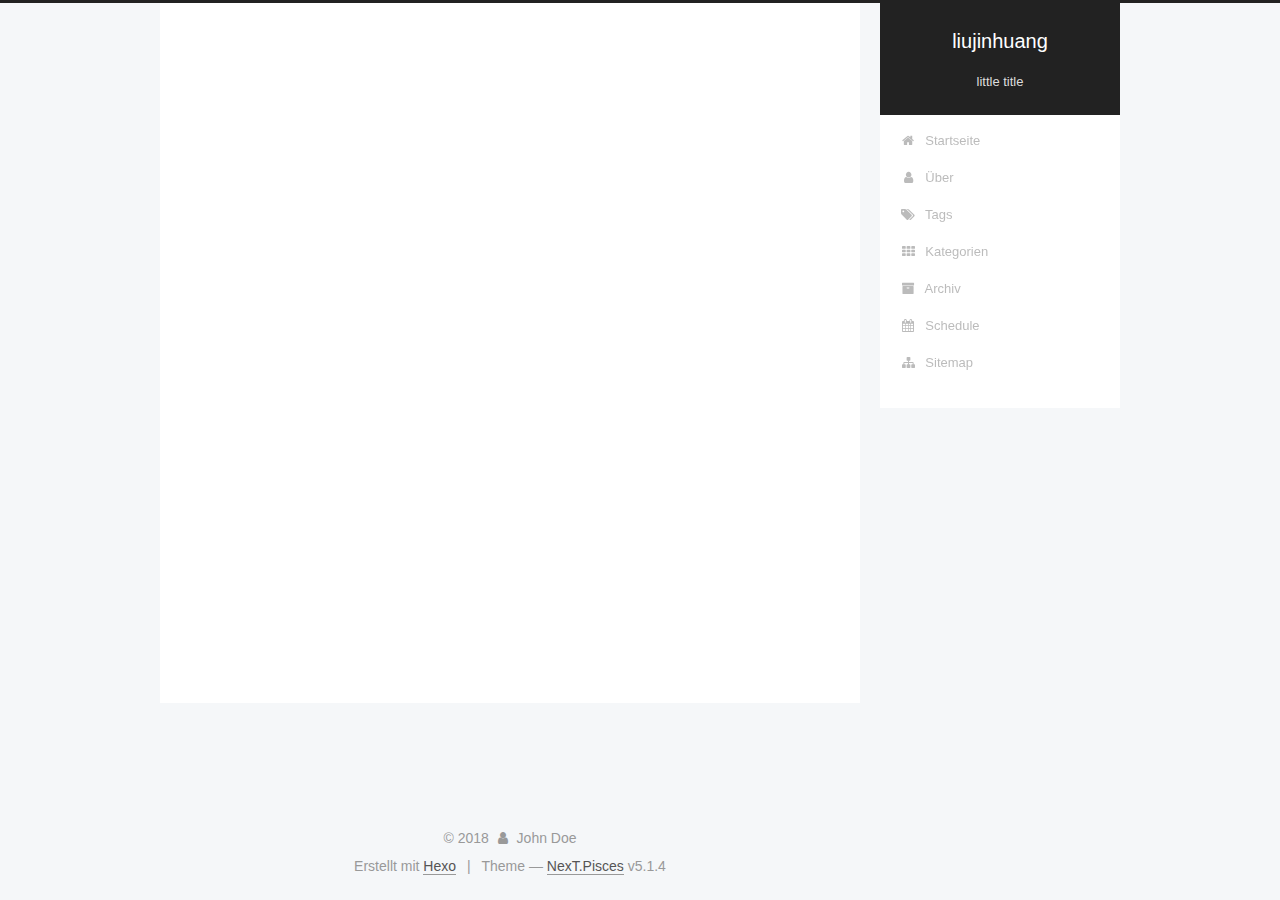
==== commit 34b36e81: "Site updated: 2018-03-28 19:24:44" ====
--- a/archives/index.html
+++ b/archives/index.html
@@ -98,7 +98,7 @@
     root: '/',
     scheme: 'Pisces',
     version: '5.1.4',
-    sidebar: {"position":"left","display":"post","offset":12,"b2t":false,"scrollpercent":false,"onmobile":false},
+    sidebar: {"position":"right","display":"post","offset":12,"b2t":false,"scrollpercent":false,"onmobile":false},
     fancybox: true,
     tabs: true,
     motion: {"enable":true,"async":false,"transition":{"post_block":"fadeIn","post_header":"slideDownIn","post_body":"slideDownIn","coll_header":"slideLeftIn","sidebar":"slideUpIn"}},
@@ -143,7 +143,7 @@
     
   
 
-  <div class="container sidebar-position-left page-archive">
+  <div class="container sidebar-position-right page-archive">
     <div class="headband"></div>
 
     <header id="header" class="header" itemscope itemtype="http://schema.org/WPHeader">
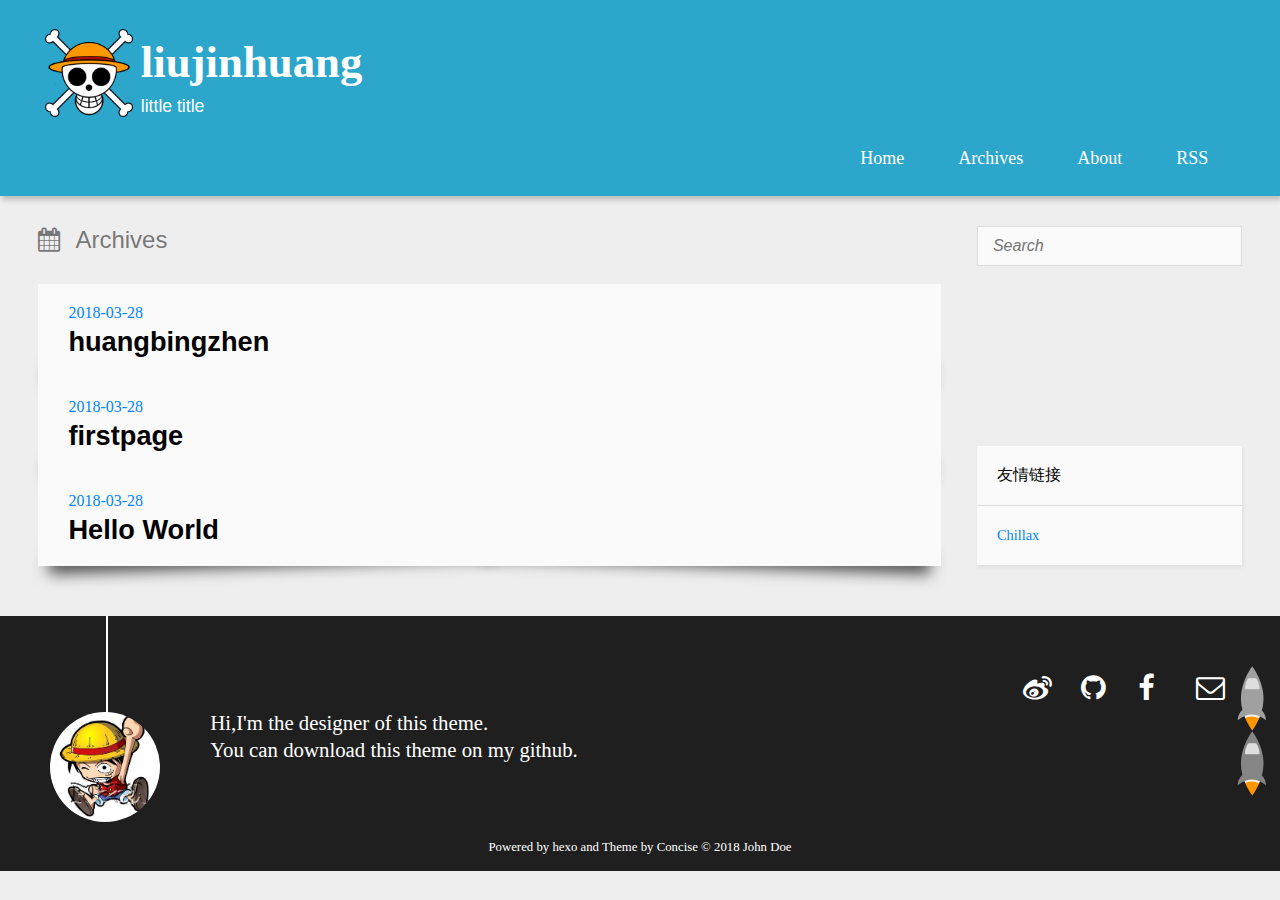
==== commit e5ac99b9: "Site updated: 2018-03-28 19:34:41" ====
--- a/archives/index.html
+++ b/archives/index.html
@@ -1,685 +1,219 @@
-<!DOCTYPE html>
-
-
-
-  
-
-
-<html class="theme-next pisces use-motion" lang="">
+
+
+<!DOCTYPE HTML>
+<html>
 <head>
-  <meta charset="UTF-8"/>
-<meta http-equiv="X-UA-Compatible" content="IE=edge" />
-<meta name="viewport" content="width=device-width, initial-scale=1, maximum-scale=1"/>
-<meta name="theme-color" content="#222">
-
-
-
-
-
-
-
-
-
-<meta http-equiv="Cache-Control" content="no-transform" />
-<meta http-equiv="Cache-Control" content="no-siteapp" />
-
-
-
-
-
-
-
-
-
-
-
-
-
-
-
-
-  
-  
-  <link href="/lib/fancybox/source/jquery.fancybox.css?v=2.1.5" rel="stylesheet" type="text/css" />
-
-
-
-
-
-
-
-<link href="/lib/font-awesome/css/font-awesome.min.css?v=4.6.2" rel="stylesheet" type="text/css" />
-
-<link href="/css/main.css?v=5.1.4" rel="stylesheet" type="text/css" />
-
-
-  <link rel="apple-touch-icon" sizes="180x180" href="/images/apple-touch-icon-next.png?v=5.1.4">
-
-
-  <link rel="icon" type="image/png" sizes="32x32" href="/images/favicon-32x32-next.png?v=5.1.4">
-
-
-  <link rel="icon" type="image/png" sizes="16x16" href="/images/favicon-16x16-next.png?v=5.1.4">
-
-
-  <link rel="mask-icon" href="/images/logo.svg?v=5.1.4" color="#222">
-
-
-
-
-
-  <meta name="keywords" content="Hexo, NexT" />
-
-
-
-
-
-
-
-
-
-
-<meta name="description" content="this is a notepad">
-<meta name="keywords" content="liujin">
-<meta property="og:type" content="website">
-<meta property="og:title" content="liujinhuang">
-<meta property="og:url" content="http://yoursite.com/archives/index.html">
-<meta property="og:site_name" content="liujinhuang">
-<meta property="og:description" content="this is a notepad">
-<meta name="twitter:card" content="summary">
-<meta name="twitter:title" content="liujinhuang">
-<meta name="twitter:description" content="this is a notepad">
-
-
-
-<script type="text/javascript" id="hexo.configurations">
-  var NexT = window.NexT || {};
-  var CONFIG = {
-    root: '/',
-    scheme: 'Pisces',
-    version: '5.1.4',
-    sidebar: {"position":"right","display":"post","offset":12,"b2t":false,"scrollpercent":false,"onmobile":false},
-    fancybox: true,
-    tabs: true,
-    motion: {"enable":true,"async":false,"transition":{"post_block":"fadeIn","post_header":"slideDownIn","post_body":"slideDownIn","coll_header":"slideLeftIn","sidebar":"slideUpIn"}},
-    duoshuo: {
-      userId: '0',
-      author: 'Author'
-    },
-    algolia: {
-      applicationID: '',
-      apiKey: '',
-      indexName: '',
-      hits: {"per_page":10},
-      labels: {"input_placeholder":"Search for Posts","hits_empty":"We didn't find any results for the search: ${query}","hits_stats":"${hits} results found in ${time} ms"}
+  <meta charset="utf-8">
+  <script type="text/javascript" src="http://tajs.qq.com/stats?sId=44218032" charset="UTF-8"></script>
+  <script>
+	var _hmt = _hmt || [];
+	(function() {
+	  var hm = document.createElement("script");
+	  hm.src = "//hm.baidu.com/hm.js?7192fa361f5cabb11d8a22de41c1ba8f";
+	  var s = document.getElementsByTagName("script")[0]; 
+	  s.parentNode.insertBefore(hm, s);
+	})();
+	</script>
+  
+  <title>Archives | liujinhuang</title>
+  <meta name="author" content="John Doe">
+  
+  <meta name="description" content="this is a notepad">
+  
+  
+  <meta name="viewport" content="width=device-width, initial-scale=1, maximum-scale=1">
+
+  
+  <meta property="og:site_name" content="liujinhuang"/>
+
+  
+    <meta property="og:image" content=""/>
+  
+
+  <link href="/imgs/favicon.ico" rel="icon" type="image/x-ico">
+  <link rel="alternate" href="/atom.xml" title="liujinhuang" type="application/atom+xml">
+  <link rel="stylesheet" href="/css/style.css" media="screen" type="text/css">
+  <!--[if lt IE 9]><script src="//html5shiv.googlecode.com/svn/trunk/html5.js"></script><![endif]-->
+  <script src="//libs.baidu.com/jquery/1.8.0/jquery.min.js"></script>
+</head>
+
+
+<body>
+  <header><div>
+		
+			<div id="imglogo">
+				<a href="/"><img src="/imgs/logo.png" alt="liujinhuang" title="liujinhuang"/></a>
+			</div>
+			
+			<div id="textlogo">
+				<h1 class="site-name">liujinhuang</h1>
+				<h2 class="blog-motto">little title</h2>
+			</div>
+			<nav class="animated">
+				<ul>
+					
+						<li><a href="/">Home</a></li>
+					
+						<li><a href="/archives">Archives</a></li>
+					
+						<li><a href="/about">About</a></li>
+					
+					<li> <a href="/atom.xml">RSS</a> </li>
+				</ul>
+			</nav>			
+</div>
+</header>
+  <div id="content" class="inner">
+    <div id="main-col" class="alignleft"><div id="wrapper">
+<h2 class="archive-title">Archives</h2>
+
+<div class="archive">
+
+  <article class="post">
+	<div class="post-content">
+	  <header>
+		<time datetime="2018-03-28T10:16:01.000Z"><a href="/2018/03/28/huangbingzhen/">2018-03-28</a></time>
+		
+		  <h1 class="title"><a href="/2018/03/28/huangbingzhen/">huangbingzhen</a></h1>
+		
+	  </header>
+	</div>
+  </article>
+
+  <article class="post">
+	<div class="post-content">
+	  <header>
+		<time datetime="2018-03-28T09:23:59.000Z"><a href="/2018/03/28/firstpage/">2018-03-28</a></time>
+		
+		  <h1 class="title"><a href="/2018/03/28/firstpage/">firstpage</a></h1>
+		
+	  </header>
+	</div>
+  </article>
+
+  <article class="post">
+	<div class="post-content">
+	  <header>
+		<time datetime="2018-03-28T08:56:23.751Z"><a href="/2018/03/28/hello-world/">2018-03-28</a></time>
+		
+		  <h1 class="title"><a href="/2018/03/28/hello-world/">Hello World</a></h1>
+		
+	  </header>
+	</div>
+  </article>
+
+</div>
+</div></div>
+    <aside id="sidebar" class="alignright">
+  <div class="search">
+  <form action="//google.com/search" method="get" accept-charset="utf-8">
+    <input type="search" name="q" results="0" placeholder="Search">
+    <input type="hidden" name="q" value="site:yoursite.com">
+  </form>
+</div>
+
+  
+
+  
+
+  <iframe width="100%" height="140" class="share_self"  frameborder="0" scrolling="no" src="http://widget.weibo.com/weiboshow/index.php?language=&width=0&height=550&fansRow=2&ptype=1&speed=0&skin=1&isTitle=1&noborder=1&isWeibo=0&isFans=0&uid=1923610190&verifier=6af5ad6a&colors=fafafa,fafafa,666666,0082cb,ecfbfd&dpc=1"></iframe>
+
+  <div class="widget tag">
+<h3 class="title">友情链接</h3>
+<ul class="entry">
+<li><a href="http://opiece.me" title="Chillax's Blog" target="_blank">Chillax</a></li>
+</ul>
+</div>
+</aside>
+    <div class="clearfix"></div>
+  </div>
+  <footer id="footer"><div id="footer" >
+	
+	<div class="line">
+		<span></span>
+		<div class="author"></div>
+	</div>
+	
+	
+	<section class="info">
+		<p> Hi,I&#39;m the designer of this theme. <br/>
+			You can download this theme on my github.</p>
+	</section>
+	 
+	<div class="social-font clearfix">
+		
+		<a href="http://weibo.com/1923610190" target="_blank" title="weibo"></a>
+		
+		
+		
+		<a href="https://github.com/huangjunhui" target="_blank" title="github"></a>
+		
+		
+		<a href="https://www.facebook.com/huangjunhui" target="_blank" title="facebook"></a>
+		
+		
+		
+		<a href="mailto:jhhuang1993@foxmail.com" target="_blank" class="icon-email" title="Email Me"></a>
+		
+	</div>
+		<p class="copyright">Powered by <a href="http://hexo.io" target="_blank" title="hexo">hexo</a> and Theme by <a href="https://github.com/huangjunhui/concise" target="_blank" title="Concise">Concise</a> © 2018 
+		
+		<a href="http://yoursite.com/about" target="_blank" title="John Doe">John Doe</a>
+		
+		</p>
+</div>
+</footer>
+  <script src="//libs.baidu.com/jquery/2.0.3/jquery.min.js"></script>
+<script src="/js/jquery.imagesloaded.min.js"></script>
+<script src="/js/gallery.js"></script>
+<script src="/js/counter.js"></script>
+
+
+
+
+<link rel="stylesheet" href="/fancybox/jquery.fancybox.css" media="screen" type="text/css">
+<script src="/fancybox/jquery.fancybox.pack.js"></script>
+<script type="text/javascript">
+(function($){
+  $('.fancybox').fancybox();
+})(jQuery);
+</script>
+
+<div id="totop" style="position:fixed;bottom:100px;right:10px;cursor: pointer;">
+<a title="返回顶部"><img src="/imgs/scrollup.png"/></a>
+</div>
+<script src="/js/totop.js"></script>
+<!-- mathjax config similar to math.stackexchange -->
+
+<script type="text/x-mathjax-config">
+  MathJax.Hub.Config({
+    tex2jax: {
+      inlineMath: [ ['$','$'], ["\\(","\\)"] ],
+      processEscapes: true
     }
-  };
-</script>
-
-
-
-  <link rel="canonical" href="http://yoursite.com/archives/"/>
-
-
-
-
-
-  <title>Archiv | liujinhuang</title>
-  
-
-
-
-
-
-
-
-
-</head>
-
-<body itemscope itemtype="http://schema.org/WebPage" lang="">
-
-  
-  
-    
-  
-
-  <div class="container sidebar-position-right page-archive">
-    <div class="headband"></div>
-
-    <header id="header" class="header" itemscope itemtype="http://schema.org/WPHeader">
-      <div class="header-inner"><div class="site-brand-wrapper">
-  <div class="site-meta ">
-    
-
-    <div class="custom-logo-site-title">
-      <a href="/"  class="brand" rel="start">
-        <span class="logo-line-before"><i></i></span>
-        <span class="site-title">liujinhuang</span>
-        <span class="logo-line-after"><i></i></span>
-      </a>
-    </div>
-      
-        <p class="site-subtitle">little title</p>
-      
-  </div>
-
-  <div class="site-nav-toggle">
-    <button>
-      <span class="btn-bar"></span>
-      <span class="btn-bar"></span>
-      <span class="btn-bar"></span>
-    </button>
-  </div>
-</div>
-
-<nav class="site-nav">
-  
-
-  
-    <ul id="menu" class="menu">
-      
-        
-        <li class="menu-item menu-item-home">
-          <a href="/" rel="section">
-            
-              <i class="menu-item-icon fa fa-fw fa-home"></i> <br />
-            
-            Startseite
-          </a>
-        </li>
-      
-        
-        <li class="menu-item menu-item-about">
-          <a href="/about/" rel="section">
-            
-              <i class="menu-item-icon fa fa-fw fa-user"></i> <br />
-            
-            Über
-          </a>
-        </li>
-      
-        
-        <li class="menu-item menu-item-tags">
-          <a href="/tags/" rel="section">
-            
-              <i class="menu-item-icon fa fa-fw fa-tags"></i> <br />
-            
-            Tags
-          </a>
-        </li>
-      
-        
-        <li class="menu-item menu-item-categories">
-          <a href="/categories/" rel="section">
-            
-              <i class="menu-item-icon fa fa-fw fa-th"></i> <br />
-            
-            Kategorien
-          </a>
-        </li>
-      
-        
-        <li class="menu-item menu-item-archives">
-          <a href="/archives/" rel="section">
-            
-              <i class="menu-item-icon fa fa-fw fa-archive"></i> <br />
-            
-            Archiv
-          </a>
-        </li>
-      
-        
-        <li class="menu-item menu-item-schedule">
-          <a href="/schedule/" rel="section">
-            
-              <i class="menu-item-icon fa fa-fw fa-calendar"></i> <br />
-            
-            Schedule
-          </a>
-        </li>
-      
-        
-        <li class="menu-item menu-item-sitemap">
-          <a href="/sitemap.xml" rel="section">
-            
-              <i class="menu-item-icon fa fa-fw fa-sitemap"></i> <br />
-            
-            Sitemap
-          </a>
-        </li>
-      
-
-      
-    </ul>
-  
-
-  
-</nav>
-
-
-
- </div>
-    </header>
-
-    <main id="main" class="main">
-      <div class="main-inner">
-        <div class="content-wrap">
-          <div id="content" class="content">
-            
-
-  
-  
-  
-  <div class="post-block archive">
-    <div id="posts" class="posts-collapse">
-      <span class="archive-move-on"></span>
-
-      <span class="archive-page-counter">
-        
-        
-        
-          
-        
-        Öhm..! Insgesamt 3 Artikel. Bleib dran.
-      </span>
-
-      
-
-        
-        
-        
-
-        
-          
-          <div class="collection-title">
-            <h1 class="archive-year" id="archive-year-2018">2018</h1>
-          </div>
-        
-        
-
-        
-
-  <article class="post post-type-normal" itemscope itemtype="http://schema.org/Article">
-    <header class="post-header">
-
-      <h2 class="post-title">
-        
-            <a class="post-title-link" href="/2018/03/28/huangbingzhen/" itemprop="url">
-              
-                <span itemprop="name">huangbingzhen</span>
-              
-            </a>
-        
-      </h2>
-
-      <div class="post-meta">
-        <time class="post-time" itemprop="dateCreated"
-              datetime="2018-03-28T18:16:01+08:00"
-              content="2018-03-28" >
-          03-28
-        </time>
-      </div>
-
-    </header>
-  </article>
-
-
-
-      
-
-        
-        
-        
-
-        
-        
-
-        
-
-  <article class="post post-type-normal" itemscope itemtype="http://schema.org/Article">
-    <header class="post-header">
-
-      <h2 class="post-title">
-        
-            <a class="post-title-link" href="/2018/03/28/firstpage/" itemprop="url">
-              
-                <span itemprop="name">firstpage</span>
-              
-            </a>
-        
-      </h2>
-
-      <div class="post-meta">
-        <time class="post-time" itemprop="dateCreated"
-              datetime="2018-03-28T17:23:59+08:00"
-              content="2018-03-28" >
-          03-28
-        </time>
-      </div>
-
-    </header>
-  </article>
-
-
-
-      
-
-        
-        
-        
-
-        
-        
-
-        
-
-  <article class="post post-type-normal" itemscope itemtype="http://schema.org/Article">
-    <header class="post-header">
-
-      <h2 class="post-title">
-        
-            <a class="post-title-link" href="/2018/03/28/hello-world/" itemprop="url">
-              
-                <span itemprop="name">Hello World</span>
-              
-            </a>
-        
-      </h2>
-
-      <div class="post-meta">
-        <time class="post-time" itemprop="dateCreated"
-              datetime="2018-03-28T16:56:23+08:00"
-              content="2018-03-28" >
-          03-28
-        </time>
-      </div>
-
-    </header>
-  </article>
-
-
-
-      
-
-    </div>
-  </div>
-  
-  
-  
-
-  
-
-
-
-          </div>
-          
-
-
-          
-
-        </div>
-        
-          
-  
-  <div class="sidebar-toggle">
-    <div class="sidebar-toggle-line-wrap">
-      <span class="sidebar-toggle-line sidebar-toggle-line-first"></span>
-      <span class="sidebar-toggle-line sidebar-toggle-line-middle"></span>
-      <span class="sidebar-toggle-line sidebar-toggle-line-last"></span>
-    </div>
-  </div>
-
-  <aside id="sidebar" class="sidebar">
-    
-    <div class="sidebar-inner">
-
-      
-
-      
-
-      <section class="site-overview-wrap sidebar-panel sidebar-panel-active">
-        <div class="site-overview">
-          <div class="site-author motion-element" itemprop="author" itemscope itemtype="http://schema.org/Person">
-            
-              <p class="site-author-name" itemprop="name">John Doe</p>
-              <p class="site-description motion-element" itemprop="description">this is a notepad</p>
-          </div>
-
-          <nav class="site-state motion-element">
-
-            
-              <div class="site-state-item site-state-posts">
-              
-                <a href="/archives/">
-              
-                  <span class="site-state-item-count">3</span>
-                  <span class="site-state-item-name">Artikel</span>
-                </a>
-              </div>
-            
-
-            
-
-            
-
-          </nav>
-
-          
-
-          
-
-          
-          
-
-          
-          
-
-          
-
-        </div>
-      </section>
-
-      
-
-      
-
-    </div>
-  </aside>
-
-
-        
-      </div>
-    </main>
-
-    <footer id="footer" class="footer">
-      <div class="footer-inner">
-        <div class="copyright">&copy; <span itemprop="copyrightYear">2018</span>
-  <span class="with-love">
-    <i class="fa fa-user"></i>
-  </span>
-  <span class="author" itemprop="copyrightHolder">John Doe</span>
-
-  
-</div>
-
-
-  <div class="powered-by">Erstellt mit  <a class="theme-link" target="_blank" href="https://hexo.io">Hexo</a></div>
-
-
-
-  <span class="post-meta-divider">|</span>
-
-
-
-  <div class="theme-info">Theme &mdash; <a class="theme-link" target="_blank" href="https://github.com/iissnan/hexo-theme-next">NexT.Pisces</a> v5.1.4</div>
-
-
-
-
-        
-
-
-
-
-
-
-
-        
-      </div>
-    </footer>
-
-    
-      <div class="back-to-top">
-        <i class="fa fa-arrow-up"></i>
-        
-      </div>
-    
-
-    
-
-  </div>
-
-  
-
-<script type="text/javascript">
-  if (Object.prototype.toString.call(window.Promise) !== '[object Function]') {
-    window.Promise = null;
-  }
-</script>
-
-
-
-
-
-
-
-
-
-  
-
-
-
-
-
-
-
-
-
-
-
-
-  
-  
-    <script type="text/javascript" src="/lib/jquery/index.js?v=2.1.3"></script>
-  
-
-  
-  
-    <script type="text/javascript" src="/lib/fastclick/lib/fastclick.min.js?v=1.0.6"></script>
-  
-
-  
-  
-    <script type="text/javascript" src="/lib/jquery_lazyload/jquery.lazyload.js?v=1.9.7"></script>
-  
-
-  
-  
-    <script type="text/javascript" src="/lib/velocity/velocity.min.js?v=1.2.1"></script>
-  
-
-  
-  
-    <script type="text/javascript" src="/lib/velocity/velocity.ui.min.js?v=1.2.1"></script>
-  
-
-  
-  
-    <script type="text/javascript" src="/lib/fancybox/source/jquery.fancybox.pack.js?v=2.1.5"></script>
-  
-
-
-  
-
-
-  <script type="text/javascript" src="/js/src/utils.js?v=5.1.4"></script>
-
-  <script type="text/javascript" src="/js/src/motion.js?v=5.1.4"></script>
-
-
-
-  
-  
-
-
-  <script type="text/javascript" src="/js/src/affix.js?v=5.1.4"></script>
-
-  <script type="text/javascript" src="/js/src/schemes/pisces.js?v=5.1.4"></script>
-
-
-
-  
-
-  
-
-
-  <script type="text/javascript" src="/js/src/bootstrap.js?v=5.1.4"></script>
-
-
-
-  
-
-
-  
-
-
-
-
-	
-
-
-
-
-
-  
-
-
-
-
-
-  
-
-
-
-
-
-
-
-
-
-
-
-
-  
-
-
-
-
-
-  
-
-  
-
-  
-
-  
-  
-
-  
-
-  
-
-  
-
+  });
+</script>
+
+<script type="text/x-mathjax-config">
+    MathJax.Hub.Config({
+      tex2jax: {
+        skipTags: ['script', 'noscript', 'style', 'textarea', 'pre', 'code']
+      }
+    });
+</script>
+
+<script type="text/x-mathjax-config">
+    MathJax.Hub.Queue(function() {
+        var all = MathJax.Hub.getAllJax(), i;
+        for(i=0; i < all.length; i += 1) {
+            all[i].SourceElement().parentNode.className += ' has-jax';
+        }
+    });
+</script>
+
+<script type="text/javascript" src="http://cdn.mathjax.org/mathjax/latest/MathJax.js?config=TeX-AMS-MML_HTMLorMML">
+</script>
 </body>
 </html>
+
+
--- a/css/style.css
+++ b/css/style.css
@@ -0,0 +1,1426 @@
+@import url("//fonts.useso.com/css?family=Lato:400,400italic");
+@font-face {
+  font-family: 'FontAwesome';
+  font-style: normal;
+  font-weight: normal;
+  src: url("font/fontawesome-webfont.eot?#iefix") format('embedded-opentype'), url("font/fontawesome-webfont.woff") format('woff'), url("font/fontawesome-webfont.ttf") format('truetype'), url("font/fontawesome-webfont.svg#FontAwesomeRegular") format('svg');
+}
+* {
+  margin: 0;
+  padding: 0;
+}
+body {
+  background: #eee;
+  color: #000;
+  font-family: Georgia, 'Times New Roman', Times, 'Songti SC', SimSun, "Microsoft YaHei", serif;
+  font-size: 16px;
+  font-weight: 500;
+  text-shadow: 0 0 2px transparent;
+}
+@media screen and (max-width: 1260px) {
+  body {
+    margin: 0 30px;
+  }
+}
+@media screen and (max-width: 600px) {
+  body {
+    font-size: 13px;
+  }
+}
+h1,
+h2,
+h3,
+h4,
+h5,
+h6 {
+  font-family: Helvetica Neue, Helvetica, Arial, "Hiragino Sans GB", sans-serif;
+}
+h1 {
+  font-size: 1.8em;
+}
+h2 {
+  font-size: 1.5em;
+}
+h3 {
+  font-size: 1.3em;
+}
+a {
+  text-decoration: none;
+  color: #0085ff;
+}
+a:hover {
+  color: #102b6a;
+}
+.alignleft {
+  float: left;
+}
+.alignright {
+  float: right;
+}
+.clearfix {
+  zoom: 1;
+}
+.clearfix:before,
+.clearfix:after {
+  content: "";
+  display: table;
+}
+.clearfix:after {
+  clear: both;
+}
+.inner {
+  width: 94%;
+  margin: 0 auto;
+}
+@media screen and (max-width: 1260px) {
+  .inner {
+    width: 100%;
+  }
+}
+#main-col {
+  width: 75%;
+}
+@media screen and (max-width: 1260px) {
+  #main-col {
+    width: 100%;
+    margin-right: -300px;
+  }
+}
+@media screen and (max-width: 950px) {
+  #main-col {
+    margin-right: 0;
+    float: none;
+  }
+}
+#wrapper {
+  margin-top: 30px;
+}
+@media screen and (max-width: 1260px) {
+  #wrapper {
+    margin-right: 300px;
+  }
+}
+@media screen and (max-width: 950px) {
+  #wrapper {
+    margin-right: 0;
+  }
+}
+body >header {
+  width: 100%;
+  -webkit-box-shadow: 2px 4px 5px rgba(3,3,3,0.2);
+  box-shadow: 2px 4px 5px rgba(3,3,3,0.2);
+  background: #2ca6cb;
+  color: #fff;
+  padding: 1em 0 0.8em;
+}
+@media only screen and (min-width: 1024px) {
+  body >header {
+    padding: 1.8em 0 1.5em;
+  }
+}
+body >header >div {
+  width: 95%;
+  margin: 0 auto;
+  position: relative;
+  overflow: hidden;
+}
+@media only screen and (min-width: 1024px) {
+  body >header >div {
+    width: 93%;
+  }
+}
+body >header a {
+  display: block;
+  color: #fff;
+}
+#imglogo {
+  float: left;
+  width: 4em;
+  height: 4em;
+}
+@media only screen and (min-width: 768px) {
+  #imglogo {
+    width: 5em;
+  }
+}
+@media only screen and (min-width: 1024px) {
+  #imglogo {
+    width: 5.5em;
+  }
+}
+#imglogo img {
+  width: 4em;
+}
+@media only screen and (min-width: 768px) {
+  #imglogo img {
+    width: 5em;
+  }
+}
+@media only screen and (min-width: 1024px) {
+  #imglogo img {
+    width: 5.5em;
+  }
+}
+#textlogo {
+  float: left;
+  width: 75%;
+  margin-left: 0.5em;
+}
+#textlogo h1.site-name {
+  width: 86%;
+  font-family: Georgia, 'Times New Roman', Times, 'Songti SC', SimSun, "Microsoft YaHei", serif;
+  font-size: 210%;
+  line-height: 1.5;
+  -webkit-font-smoothing: ;
+}
+@media only screen and (min-width: 768px) {
+  #textlogo h1.site-name {
+    font-size: 240%;
+  }
+}
+@media only screen and (min-width: 1024px) {
+  #textlogo h1.site-name {
+    font-size: 280%;
+  }
+}
+#textlogo h2.blog-motto {
+  font-size: 0.8em;
+  font-weight: normal;
+}
+@media only screen and (min-width: 768px) {
+  #textlogo h2.blog-motto {
+    font-size: 100%;
+  }
+}
+@media only screen and (min-width: 1024px) {
+  #textlogo h2.blog-motto {
+    font-size: 110%;
+  }
+}
+.navbar {
+  position: absolute;
+  width: 2em;
+  right: 0em;
+  top: 1em;
+  padding: 0.5em;
+}
+@media only screen and (min-width: 1024px) {
+  .navbar {
+    display: none;
+  }
+}
+.navbutton::before {
+  font-family: FontAwesome;
+  -webkit-font-smoothing: ;
+  content: "\f0c9";
+}
+.navmobile::before {
+  padding-left: 1em;
+}
+header nav {
+  float: left;
+  width: 100%;
+  font-size: 112.5%;
+  padding-top: 0.5em;
+  max-height: 0.01em;
+  -webkit-transition: max-height 1s ease-out;
+  -moz-transition: max-height 1s ease-out;
+  -o-transition: max-height 1s ease-out;
+  -ms-transition: max-height 1s ease-out;
+  transition: max-height 1s ease-out;
+}
+@media only screen and (min-width: 568px) {
+  header nav {
+    width: 50%;
+  }
+}
+@media only screen and (min-width: 1024px) {
+  header nav {
+    float: right;
+    width: auto;
+    margin-top: 1em;
+    max-height: none;
+  }
+}
+header nav ul {
+  list-style: none;
+}
+@media only screen and (min-width: 1024px) {
+  header nav ul {
+    float: right;
+  }
+}
+@media only screen and (min-width: 1024px) {
+  header nav ul li {
+    float: left;
+  }
+}
+header nav ul li a {
+  padding: 0.2em 0 0.2em 1em;
+}
+@media only screen and (min-width: 1024px) {
+  header nav ul li a {
+    padding: 0.2em 1.5em;
+  }
+}
+header nav ul li a:hover {
+  background: #1b7f9e;
+  color: #e9cd4c;
+}
+.shownav {
+  max-height: 40em;
+}
+.animated {
+  -webkit-animation-fill-mode: both;
+  -moz-animation-fill-mode: both;
+  -o-animation-fill-mode: both;
+  -ms-animation-fill-mode: both;
+  animation-fill-mode: both;
+  -webkit-animation-duration: 1s;
+  -moz-animation-duration: 1s;
+  -o-animation-duration: 1s;
+  -ms-animation-duration: 1s;
+  animation-duration: 1s;
+}
+article {
+  -webkit-box-shadow: 0 1px 2px #bbb;
+  box-shadow: 0 1px 2px #bbb;
+  background: #fafafa;
+}
+article strong {
+  font-weight: bolder;
+}
+article.page {
+  padding-left: 20px;
+}
+article.page .icon {
+  display: none;
+}
+article.post .icon:before {
+  content: '\f016';
+}
+article.photo .icon:before {
+  content: '\f030';
+}
+article.link .icon:before {
+  content: '\f0c1';
+}
+article.link .title a:after {
+  content: '\f08e';
+  color: #777;
+  font: 12px FontAwesome;
+  padding-left: 10px;
+  vertical-align: super;
+}
+article .post-content {
+  padding: 20px 20px 15px 30px;
+  margin-bottom: 50px;
+  position: relative;
+}
+@media screen and (max-width: 600px) {
+  article .post-content {
+    padding-left: 20px;
+  }
+}
+article .post-content:before {
+  content: "";
+  position: absolute;
+  z-index: -1;
+  bottom: 15px;
+  left: 10px;
+  width: 50%;
+  height: 20%;
+  -webkit-box-shadow: 0 15px 10px rgba(0,0,0,0.7);
+  -moz-box-shadow: 0 15px 10px rgba(0,0,0,0.7);
+  -webkit-box-shadow: 0 15px 15px rgba(0,0,0,0.7);
+  box-shadow: 0 15px 15px rgba(0,0,0,0.7);
+  -webkit-transform: rotate(-2deg);
+  -moz-transform: rotate(-2deg);
+  -o-transform: rotate(-2deg);
+  -webkit-transform: rotate(-2deg);
+  -moz-transform: rotate(-2deg);
+  -o-transform: rotate(-2deg);
+  -ms-transform: rotate(-2deg);
+  transform: rotate(-2deg);
+}
+article .post-content:after {
+  content: "";
+  position: absolute;
+  z-index: -1;
+  bottom: 15px;
+  left: 10px;
+  width: 50%;
+  height: 20%;
+  -webkit-box-shadow: 0 15px 10px rgba(0,0,0,0.7);
+  -moz-box-shadow: 0 15px 10px rgba(0,0,0,0.7);
+  -webkit-box-shadow: 0 15px 15px rgba(0,0,0,0.7);
+  box-shadow: 0 15px 15px rgba(0,0,0,0.7);
+  -webkit-transform: rotate(-2deg);
+  -moz-transform: rotate(-2deg);
+  -o-transform: rotate(-2deg);
+  -webkit-transform: rotate(-2deg);
+  -moz-transform: rotate(-2deg);
+  -o-transform: rotate(-2deg);
+  -ms-transform: rotate(-2deg);
+  transform: rotate(-2deg);
+  right: 10px;
+  left: auto;
+  -webkit-transform: rotate(2deg);
+  -moz-transform: rotate(2deg);
+  -o-transform: rotate(2deg);
+  -webkit-transform: rotate(2deg);
+  -moz-transform: rotate(2deg);
+  -o-transform: rotate(2deg);
+  -ms-transform: rotate(2deg);
+  transform: rotate(2deg);
+}
+article .gallery {
+  overflow: hidden;
+  position: relative;
+}
+article .gallery:hover .control {
+  opacity: 1;
+  -ms-filter: none;
+  filter: none;
+}
+article .gallery img {
+  min-width: 100%;
+  max-width: 100%;
+  height: auto;
+  position: absolute;
+  top: 0;
+  left: 0;
+  opacity: 0;
+  -ms-filter: "progid:DXImageTransform.Microsoft.Alpha(Opacity=0)";
+  filter: alpha(opacity=0);
+}
+article .gallery .control {
+  opacity: 0;
+  -ms-filter: "progid:DXImageTransform.Microsoft.Alpha(Opacity=0)";
+  filter: alpha(opacity=0);
+  -webkit-transition: 0.3s;
+  -moz-transition: 0.3s;
+  -o-transition: 0.3s;
+  -ms-transition: 0.3s;
+  transition: 0.3s;
+}
+article .gallery .prev,
+article .gallery .next {
+  position: absolute;
+  top: 0;
+  width: 50%;
+  height: 100%;
+  cursor: pointer;
+}
+article .gallery .prev:before,
+article .gallery .next:before {
+  position: absolute;
+  font: 24px/1 FontAwesome;
+  text-align: center;
+  width: 24px;
+  text-shadow: 0 0 15px rgba(0,0,0,0.5);
+  color: #fff;
+  margin-top: -12px;
+  top: 50%;
+}
+article .gallery .prev {
+  left: 0;
+}
+article .gallery .prev:before {
+  content: '\f053';
+  left: 10px;
+}
+article .gallery .next {
+  right: 0;
+}
+article .gallery .next:before {
+  content: '\f054';
+  right: 10px;
+}
+@media only screen and (min-width: 768px) {
+  article header.article-info {
+    border-bottom: 1px solid #dbdbdb;
+  }
+}
+article header.article-info >h1 {
+  font-size: 170%;
+  line-height: 1.5;
+  word-wrap: break-word;
+  word-break: normal;
+  -webkit-font-smoothing: antialiased;
+}
+@media only screen and (min-width: 1024px) {
+  article header.article-info >h1 {
+    font-size: 200%;
+    padding-top: 0.3em;
+  }
+}
+article header.article-info >p.article-author {
+  padding: 0.3em 4% 0.3em 0;
+  text-align: right;
+  border-bottom: 1px solid #dbdbdb;
+}
+@media only screen and (min-width: 768px) {
+  article header.article-info >p.article-author {
+    float: right;
+    border-bottom: none;
+  }
+}
+article header.article-info >p.article-time {
+  padding-top: 0.5em;
+  font-size: 0.8em;
+  text-align: center;
+}
+@media only screen and (min-width: 768px) {
+  article header.article-info >p.article-time {
+    float: right;
+    margin-right: 1em;
+    padding-top: 0.1em;
+    font-size: 0.9em;
+  }
+}
+article header.article-info >p.article-time:before {
+  font-family: FontAwesome;
+  font-size: 130%;
+  content: "\f017";
+  -webkit-font-smoothing: ;
+}
+article header .icon {
+  width: 32px;
+  height: 32px;
+  margin-right: 25px;
+  position: absolute;
+  top: 20px;
+  left: 20px;
+  color: #0085ff;
+}
+@media screen and (max-width: 600px) {
+  article header .icon {
+    display: none;
+  }
+}
+article header .icon:before {
+  position: absolute;
+  font: 32px FontAwesome;
+  top: 0;
+  left: 0;
+  width: 32px;
+  text-align: center;
+}
+article header .title {
+  font-size: 170%;
+  line-height: 1.5;
+}
+article header .title a {
+  color: #000;
+}
+article header .title a:hover {
+  color: #0085ff;
+  text-decoration: none;
+}
+article .entry {
+  text-align: justify;
+  line-height: 1.6;
+}
+article .entry p,
+article .entry blockquote,
+article .entry ul,
+article .entry ol,
+article .entry dl,
+article .entry table,
+article .entry iframe,
+article .entry h3,
+article .entry h4,
+article .entry h5,
+article .entry h6,
+article .entry .video-container {
+  margin-top: 15px;
+}
+article .entry blockquote {
+  background: #f6f6f6;
+  border-left: 4px solid #999;
+  font-style: normal;
+  font-family: Georgia, 'Times New Roman', Times, STFangsong, KaiTi, serif;
+  font-size: 1.2em;
+  padding: 0 30px 15px;
+  padding-top: 10px;
+  padding-bottom: 30px;
+}
+article .entry blockquote footer {
+  border-top: none;
+  font-size: 0.8em;
+  line-height: 1;
+  margin: 20px 0 0;
+  padding-top: 0;
+}
+article .entry blockquote footer cite:before {
+  content: '—';
+  color: #ccc;
+  padding: 0 0.5em;
+}
+article .entry code,
+article .entry pre {
+  font-family: Monaco, Menlo, Consolas, Courier New, monospace;
+}
+article .entry code {
+  background: #fbedeb;
+  color: #e2678f;
+  padding: 0 5px;
+  margin: 0 2px;
+  font-size: 0.9em;
+  border-radius: 3px;
+}
+article .entry pre {
+  background: #eee;
+  border: 1px solid #ddd;
+  margin-top: 15px;
+  overflow: auto;
+  padding: 7px 15px;
+  border-radius: 2px;
+}
+article .entry pre code {
+  background: none;
+  padding: 0;
+  color: #666;
+  margin: 0;
+  border: none;
+  border-radius: 0;
+}
+article .entry ul,
+article .entry ol,
+article .entry dl {
+  margin-left: 20px;
+}
+article .entry ul ul,
+article .entry ol ul,
+article .entry dl ul,
+article .entry ul ol,
+article .entry ol ol,
+article .entry dl ol,
+article .entry ul dl,
+article .entry ol dl,
+article .entry dl dl {
+  margin-top: 0;
+}
+article .entry h1,
+article .entry h2 {
+  font-weight: bold;
+  padding-bottom: 10px;
+  margin-top: 20px;
+}
+article .entry h3,
+article .entry h4,
+article .entry h5,
+article .entry h6 {
+  font-weight: bold;
+}
+article .entry img,
+article .entry video {
+  max-width: 100%;
+  height: auto;
+  border: none;
+}
+article .entry iframe {
+  border: none;
+}
+article .entry .caption {
+  display: block;
+  margin-top: 5px;
+  color: #777;
+  position: relative;
+  font-size: 0.9em;
+  padding-left: 25px;
+}
+article .entry .caption:before {
+  content: '\f040';
+  position: absolute;
+  font: 1.3em FontAwesome;
+  position: absolute;
+  left: 0;
+  top: 3px;
+}
+article .entry .video-container {
+  position: relative;
+  padding-bottom: 56.25%;
+  padding-top: 30px;
+  height: 0;
+  overflow: hidden;
+}
+article .entry .video-container iframe,
+article .entry .video-container object,
+article .entry .video-container embed {
+  position: absolute;
+  top: 0;
+  left: 0;
+  width: 100%;
+  height: 100%;
+  margin-top: 0;
+}
+article .entry .pullquote {
+  float: right;
+  border: none;
+  padding: 0;
+  margin: 1em 0 0.5em 1.5em;
+  text-align: left;
+  width: 45%;
+  font-size: 1.5em;
+}
+article footer {
+  margin-top: 15px;
+  padding-top: 10px;
+  border-top: 1px solid #ddd;
+  color: #777;
+  font-size: 0.9em;
+  line-height: 16px;
+  position: relative;
+  min-height: 16px;
+}
+article footer a {
+  color: #777;
+}
+article footer a:hover {
+  color: #0085ff;
+  text-decoration: none;
+}
+article footer a:before {
+  font: 1.1em FontAwesome;
+  padding-right: 10px;
+  vertical-align: middle;
+}
+article footer a.more-link:before {
+  content: '\f054';
+}
+article footer a.comment-link:before {
+  content: '\f075';
+}
+article footer .categories,
+article footer .tags {
+  position: relative;
+  padding-left: 25px;
+  margin: 5px 0;
+}
+article footer .categories:before,
+article footer .tags:before {
+  position: absolute;
+  font: 1.1em FontAwesome;
+}
+article footer .categories:before {
+  content: '\f07b';
+  top: 2px;
+  left: 1px;
+}
+article footer .tags:before {
+  content: '\f02b';
+  top: 3px;
+  left: 2px;
+}
+article footer .addthis {
+  margin-top: 15px;
+}
+article footer .addthis iframe {
+  margin-top: 0;
+}
+.toc-article {
+  float: right;
+}
+#toc {
+  background: #eee;
+  margin: 0 0 10px 20px;
+  padding: 12px;
+  line-height: 18px;
+  font-size: 10px;
+}
+#toc strong {
+  font-size: 15px;
+}
+#toc ol {
+  margin-top: 5px;
+  margin-left: 0;
+}
+#toc .toc {
+  padding: 0;
+}
+#toc .toc li {
+  list-style-type: none;
+}
+#toc .toc-child {
+  padding-left: 20px;
+}
+.comments-count {
+  color: #d6d6d6;
+  float: right;
+a
+}
+.icon-comment:before {
+  font-family: FontAwesome;
+  -webkit-font-smoothing: ;
+  content: "\f075";
+}
+@media phonemax {
+}
+#comment {
+  padding: 20px;
+  background: #fafafa;
+  -webkit-box-shadow: 1px 2px 3px #ddd;
+  box-shadow: 1px 2px 3px #ddd;
+  margin-bottom: 50px;
+}
+#comment .title {
+  font-weight: normal;
+  margin-bottom: 15px;
+}
+#pagination a {
+  display: block;
+  padding: 5px 10px;
+  background: #ddd;
+  color: #777;
+  font-family: Helvetica Neue, Helvetica, Arial, "Hiragino Sans GB", sans-serif;
+  text-shadow: 0 0 1px #fff;
+  margin-bottom: 50px;
+}
+#pagination a:hover {
+  background: #0085ff;
+  color: #fff;
+  text-decoration: none;
+  text-shadow: none;
+}
+#pagination .prev:before {
+  content: '\f053';
+  padding-right: 10px;
+  font-family: FontAwesome;
+}
+#pagination .next:after {
+  content: '\f054';
+  padding-left: 10px;
+  font-family: FontAwesome;
+}
+.archive-title {
+  color: #777;
+  margin-bottom: 30px;
+  font-weight: normal;
+  text-shadow: 0 0 1px #fff;
+}
+.archive-title:before {
+  font-family: FontAwesome;
+  content: '\f073';
+  padding-right: 15px;
+}
+.archive-title.tag:before {
+  content: '\f02b';
+}
+.archive-title.category:before {
+  content: '\f07b';
+}
+.archive {
+  margin-bottom: 50px;
+}
+.archive article {
+  -webkit-box-shadow: none;
+  box-shadow: none;
+}
+.archive article .post-content {
+  margin-bottom: 0;
+}
+#page-navs {
+  zoom: 1;
+  margin: block-margin auto;
+  margin-bottom: 1em;
+  background: #fff;
+  -webkit-box-shadow: 1px 2px 3px #ddd;
+  box-shadow: 1px 2px 3px #ddd;
+  border: 1px solid #ddd;
+  border-radius: 3px;
+  text-align: center;
+  color: color-grey;
+  overflow: hidden;
+}
+#page-navs:before,
+#page-navs:after {
+  content: "";
+  display: table;
+}
+#page-navs:after {
+  clear: both;
+}
+#page-navs a,
+#page-navs span {
+  padding: 10px 20px;
+  line-height: 3ex;
+  height: 3ex;
+}
+#page-navs a {
+  color: color-grey;
+  text-decoration: none;
+}
+#page-navs a:hover {
+  background: color-grey;
+  color: #2ca6cb;
+}
+#page-navs .prev {
+  float: left;
+}
+#page-navs .next {
+  float: right;
+}
+#page-navs .page-number {
+  display: inline-block;
+}
+@media mq-mobile {
+  #page-navs .page-number {
+    display: none;
+  }
+}
+#page-navs .current {
+  color: color-default;
+  font-weight: bold;
+}
+#page-navs .space {
+  color: #ddd;
+}
+#sidebar {
+  width: 22%;
+  margin-top: 30px;
+  line-height: 1.8em;
+}
+@media screen and (max-width: 900px) {
+  #sidebar {
+    float: none;
+    width: 100%;
+  }
+}
+#sidebar .widget {
+  background: #fafafa;
+  -webkit-box-shadow: 1px 2px 3px #ddd;
+  box-shadow: 1px 2px 3px #ddd;
+  margin-bottom: 30px;
+  word-wrap: break-word;
+}
+#sidebar .widget .title {
+  padding: 15px 20px;
+  font-size: 1em;
+  border-bottom: 1px solid #ddd;
+  font-weight: normal;
+}
+#sidebar .widget .entry {
+  font-size: 0.9em;
+  padding: 15px 20px;
+}
+#sidebar .widget ul,
+#sidebar .widget ol,
+#sidebar .widget dl {
+  list-style: none;
+}
+#sidebar .widget ul ul,
+#sidebar .widget ol ul,
+#sidebar .widget dl ul,
+#sidebar .widget ul ol,
+#sidebar .widget ol ol,
+#sidebar .widget dl ol,
+#sidebar .widget ul dl,
+#sidebar .widget ol dl,
+#sidebar .widget dl dl {
+  list-style: disc;
+  margin-left: 20px;
+}
+#sidebar .search {
+  margin-bottom: 30px;
+}
+#sidebar .search input {
+  background: #fafafa;
+  font-family: Helvetica Neue, Helvetica, Arial, "Hiragino Sans GB", sans-serif;
+  font-style: italic;
+  font-size: 1em;
+  padding: 10px 15px;
+  border: 1px solid #ddd;
+  width: 100%;
+  -webkit-box-sizing: border-box;
+  -moz-box-sizing: border-box;
+  box-sizing: border-box;
+  color: #777;
+}
+#sidebar .search input:focus {
+  color: #000;
+}
+#sidebar .tag small {
+  margin-left: 15px;
+  color: #777;
+}
+#sidebar .tag small:before {
+  content: '(';
+}
+#sidebar .tag small:after {
+  content: ')';
+}
+#sidebar .twitter li {
+  border-bottom: 1px solid #ddd;
+  padding: 15px 20px;
+  font-size: 0.9em;
+}
+#sidebar .twitter li:last-of-type {
+  border-bottom: none;
+}
+#sidebar .twitter small {
+  display: block;
+  margin-top: 10px;
+  color: #777;
+  line-height: 1;
+}
+#sidebar .tagcloud .entry {
+  padding-right: 5px;
+}
+#sidebar .tagcloud a {
+  margin-right: 10px;
+  display: inline-block;
+}
+#authorInfo {
+  overflow: hidden;
+  text-align: center;
+  padding-top: 2em;
+  margin-bottom: 1.5em;
+  border-bottom: 1px solid #ccc;
+  background-position: left bottom;
+  background-repeat: repeat-x;
+  -webkit-background-size: 5px auto;
+  -moz-background-size: 5px auto;
+  background-size: 5px auto;
+}
+@media only screen and (min-width: 768px) {
+  #authorInfo {
+    padding-top: 0.5em;
+  }
+}
+@media only screen and (min-width: 1024px) {
+  #authorInfo {
+    padding-top: 1em;
+  }
+}
+.author-info {
+  margin: 0.8em 0 0.2em;
+  line-height: 28px;
+}
+.author-logo {
+  width: 11em;
+  height: 11em;
+  margin: 0 auto;
+  background: no-repeat url("../imgs/author.jpg") left top;
+  -webkit-background-size: 11em 11em;
+  -moz-background-size: 11em 11em;
+  background-size: 11em 11em;
+  border-radius: 5.5em;
+  -webkit-transition: -webkit-transform 2s ease-out;
+  -moz-transition: -moz-transform 2s ease-out;
+  -o-transition: -o-transform 2s ease-out;
+  -ms-transition: -ms-transform 2s ease-out;
+  transition: transform 2s ease-out;
+}
+.author-logo:hover {
+  -webkit-transform: rotateZ(360deg);
+  -moz-transform: rotateZ(360deg);
+  -o-transform: rotateZ(360deg);
+  -ms-transform: rotateZ(360deg);
+  transform: rotateZ(360deg);
+}
+@media only screen and (min-width: 768px) {
+  .author-logo {
+    margin: 0 1em 0 0;
+    float: left;
+  }
+}
+@media only screen and (min-width: 1024px) {
+  .author-logo {
+    float: none;
+    width: 9.166666666666666em;
+    height: 9.166666666666666em;
+    -webkit-background-size: 9.166666666666666em 9.166666666666666em;
+    -moz-background-size: 9.166666666666666em 9.166666666666666em;
+    background-size: 9.166666666666666em 9.166666666666666em;
+    border-radius: 4.583333333333333em;
+    margin: 0 auto;
+  }
+}
+.info-logo {
+  font-family: Georgia, 'Times New Roman', Times, 'Songti SC', SimSun, "Microsoft YaHei", serif;
+  -webkit-font-smoothing: ;
+  font-size: 150%;
+  line-height: 1.3em;
+  width: 90%;
+  margin: 0 auto;
+  color: #fff;
+}
+@media only screen and (min-width: 768px) {
+  .info-logo {
+    margin: 4.5em 0 2em 0;
+    float: left;
+    width: 75%;
+  }
+}
+.social-list {
+  width: 100%;
+  margin: 50 auto;
+  overflow: hidden;
+  float: left;
+  text-align: center;
+}
+@media only screen and (min-width: 1024px) {
+  .social-list {
+    float: none;
+    width: auto;
+    padding: 0;
+    backgroun: #343434;
+  }
+}
+.social-list a {
+  display: inline-block;
+  color: #343434;
+  font-size: 180%;
+  margin: 0.5em;
+}
+@media only screen and (min-width: 768px) {
+  .social-list a {
+    float: none;
+    margin: 0;
+    padding: 0.3em;
+  }
+}
+@media only screen and (min-width: 1024px) {
+  .social-list a {
+    float: none;
+    padding: 0.3em;
+  }
+}
+.social-list a:hover:before {
+  color: #2ca6cb;
+}
+.social-list a[title="weibo"]::before,
+.social-list a[title="twitter"]::before,
+.social-list a[title="github"]::before,
+.social-list a[title="facebook"]::before,
+.social-list a[title="zhihu"]::before {
+  font-family: FontAwesome;
+  -webkit-font-smoothing: ;
+}
+.social-list a[title="weibo"]::before {
+  content: "\f18a";
+}
+.social-list a[title="twitter"]::before {
+  content: "\f099";
+}
+.social-list a[title="github"]::before {
+  content: "\f09b";
+}
+.social-list a[title="facebook"]::before {
+  content: "\f09a";
+}
+.social-list a[title="zhihu"]::before {
+  content: "\f1d6";
+}
+#footer {
+  width: 96%;
+  margin: 0 auto;
+  overflow: hidden;
+  padding: 0 2% 0.5em;
+  position: relative;
+  background: #1f1f1f;
+}
+#footer .line {
+  width: 100%;
+  height: 14em;
+  margin: 0 auto;
+}
+@media only screen and (min-width: 768px) {
+  #footer .line {
+    width: 10em;
+    float: left;
+    position: relative;
+  }
+}
+#footer .line span {
+  display: block;
+  width: 0.5em;
+  height: 6.25em;
+  border-right: 0.125em solid #fff;
+  margin: 0 auto;
+}
+@media only screen and (min-width: 768px) {
+  #footer .line span {
+    position: absolute;
+    left: 3em;
+    margin: 0 0 1.5em;
+  }
+}
+.author {
+  width: 6.875em;
+  height: 6.875em;
+  margin: 0 auto;
+  background: no-repeat url("../imgs/author.jpg") left top;
+  -webkit-background-size: 6.875em 6.875em;
+  -moz-background-size: 6.875em 6.875em;
+  background-size: 6.875em 6.875em;
+  border-radius: 3.4375em;
+  -webkit-transition: -webkit-transform 2s ease-out;
+  -moz-transition: -moz-transform 2s ease-out;
+  -o-transition: -o-transform 2s ease-out;
+  -ms-transition: -ms-transform 2s ease-out;
+  transition: transform 2s ease-out;
+}
+.author:hover {
+  -webkit-transform: rotateZ(360deg);
+  -moz-transform: rotateZ(360deg);
+  -o-transform: rotateZ(360deg);
+  -ms-transform: rotateZ(360deg);
+  transform: rotateZ(360deg);
+}
+@media only screen and (min-width: 768px) {
+  .author {
+    position: absolute;
+    top: 6em;
+    margin: 0 0 1.5em;
+  }
+}
+.info {
+  font-family: Georgia, 'Times New Roman', Times, 'Songti SC', SimSun, "Microsoft YaHei", serif;
+  font-size: 130%;
+  line-height: 1.3em;
+  width: 90%;
+  margin: 0 auto;
+  color: #fff;
+}
+@media only screen and (min-width: 768px) {
+  .info {
+    margin: 4.5em 0 2em 0;
+    float: left;
+    width: 75%;
+  }
+}
+.social-font {
+  width: 100%;
+  margin: 0 auto;
+  float: left;
+  padding-left: 3%;
+}
+@media only screen and (min-width: 568px) {
+  .social-font {
+    padding-left: 20%;
+  }
+}
+@media only screen and (min-width: 768px) {
+  .social-font {
+    width: 18em;
+    position: absolute;
+    right: -3em;
+    top: 3em;
+  }
+}
+.social-font a {
+  float: left;
+  display: block;
+  width: 14%;
+  color: #fff;
+  font-size: 180%;
+  padding: 0.5em;
+}
+@media only screen and (min-width: 1024px) {
+  .social-font a {
+    padding: 0.3em;
+  }
+}
+.social-font a:hover:before {
+  color: #2ca6cb;
+}
+.social-font a[title="weibo"]::before,
+.social-font a[title="twitter"]::before,
+.social-font a[title="github"]::before,
+.social-font a[title="facebook"]::before,
+.social-font a[title="linkedin"]::before {
+  font-family: FontAwesome;
+  -webkit-font-smoothing: ;
+}
+.social-font a[title="weibo"]::before {
+  content: "\f18a";
+}
+.social-font a[title="twitter"]::before {
+  content: "\f099";
+}
+.social-font a[title="github"]::before {
+  content: "\f09b";
+}
+.social-font a[title="facebook"]::before {
+  content: "\f09a";
+}
+.social-font a[title="linkedin"]::before {
+  content: "\f08c";
+}
+.icon-email:before {
+  font-family: FontAwesome;
+  -webkit-font-smoothing: ;
+  content: "\f003";
+}
+.copyright {
+  font-family: Georgia, 'Times New Roman', Times, 'Songti SC', SimSun, "Microsoft YaHei", serif;
+  font-size: 0.8em;
+  width: 100%;
+  color: #fff;
+  text-align: center;
+}
+@media only screen and (min-width: 768px) {
+  .copyright {
+    float: left;
+  }
+}
+.copyright a {
+  color: #fff;
+}
+.copyright a:hover {
+  color: #2ca6cb;
+}
+.entry .gist {
+  background: #eee;
+  border: 1px solid #ddd;
+  margin-top: 15px;
+  padding: 7px 15px;
+  border-radius: 2px;
+  text-shadow: 0 0 1px #fff;
+  line-height: 1.6;
+  overflow: auto;
+  color: #666;
+}
+.entry .gist .gist-file {
+  border: none;
+  font-family: inherit;
+  margin: 0;
+  font-size: 0.9em;
+}
+.entry .gist .gist-file .gist-data {
+  background: none;
+  border-bottom: none;
+}
+.entry .gist .gist-file .gist-data pre {
+  padding: 0 !important;
+  font-family: Monaco, Menlo, Consolas, Courier New, monospace;
+}
+.entry .gist .gist-file .gist-meta {
+  background: none;
+  color: #777;
+  margin-top: 5px;
+  padding: 0;
+  text-shadow: 0 0 1px #fff;
+  font-size: 100%;
+}
+.entry .gist .gist-file .gist-meta a {
+  color: #0085ff;
+}
+.entry .gist .gist-file .gist-meta a:visited {
+  color: #0085ff;
+}
+figure.highlight {
+  background: #eee;
+  border: 1px solid #ddd;
+  margin-top: 15px;
+  padding: 7px 15px;
+  border-radius: 2px;
+  text-shadow: 0 0 1px #fff;
+  line-height: 1.6;
+  overflow: auto;
+  position: relative;
+  font-size: 0.9em;
+}
+figure.highlight figcaption {
+  color: #777;
+  margin-bottom: 5px;
+  text-shadow: 0 0 1px #fff;
+}
+figure.highlight figcaption a {
+  position: absolute;
+  right: 15px;
+}
+figure.highlight pre {
+  border: none;
+  padding: 0;
+  margin: 0;
+}
+figure.highlight table {
+  margin-top: 0;
+  border-spacing: 0;
+}
+figure.highlight .gutter {
+  color: #777;
+  padding-right: 15px;
+  border-right: 1px solid #ddd;
+  text-align: right;
+}
+figure.highlight .code {
+  padding-left: 15px;
+  border-left: 1px solid #fff;
+  color: #666;
+}
+pre .comment,
+pre .template_comment,
+pre .diff .header,
+pre .doctype,
+pre .pi,
+pre .lisp .string,
+pre .javadoc {
+  color: #93a1a1;
+  font-style: italic;
+}
+pre .keyword,
+pre .winutils,
+pre .method,
+pre .addition,
+pre .css .tag,
+pre .request,
+pre .status,
+pre .nginx .title {
+  color: #859900;
+}
+pre .number,
+pre .command,
+pre .string,
+pre .tag .value,
+pre .phpdoc,
+pre .tex .formula,
+pre .regexp,
+pre .hexcolor {
+  color: #2aa198;
+}
+pre .title,
+pre .localvars,
+pre .chunk,
+pre .decorator,
+pre .built_in,
+pre .identifier,
+pre .vhdl,
+pre .literal,
+pre .id {
+  color: #268bd2;
+}
+pre .attribute,
+pre .variable,
+pre .lisp .body,
+pre .smalltalk .number,
+pre .constant,
+pre .class .title,
+pre .parent,
+pre .haskell .type {
+  color: #b58900;
+}
+pre .preprocessor,
+pre .preprocessor .keyword,
+pre .shebang,
+pre .symbol,
+pre .symbol .string,
+pre .diff .change,
+pre .special,
+pre .attr_selector,
+pre .important,
+pre .subst,
+pre .cdata,
+pre .clojure .title {
+  color: #cb4b16;
+}
+pre .deletion {
+  color: #dc322f;
+}
+.ds-recent-comments li.ds-comment:first-child {
+  border-top: none !important;
+}
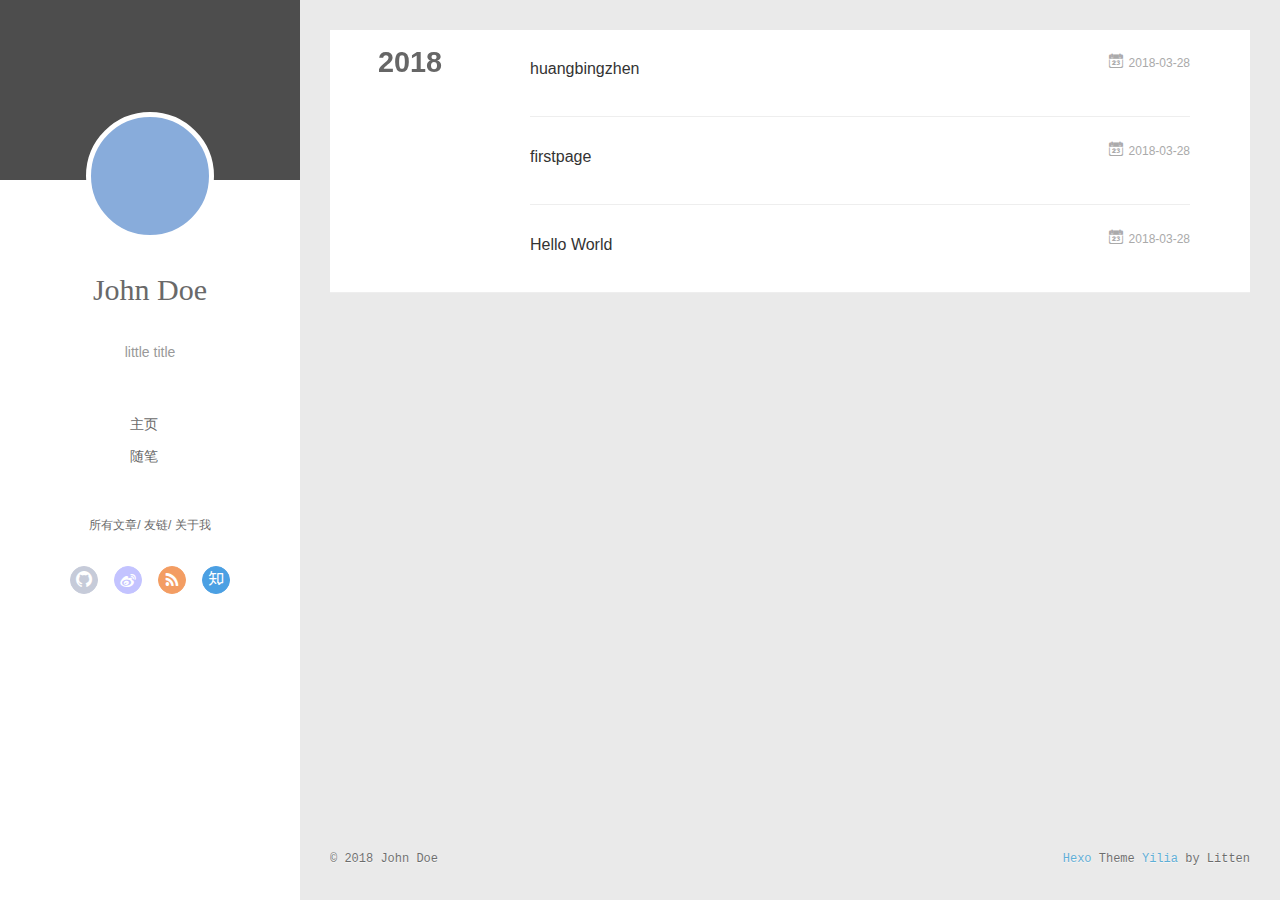
==== commit 16aca6da: "Site updated: 2018-03-28 19:40:39" ====
--- a/archives/index.html
+++ b/archives/index.html
@@ -1,219 +1,504 @@
-
-
-<!DOCTYPE HTML>
+<!DOCTYPE html>
 <html>
 <head>
   <meta charset="utf-8">
-  <script type="text/javascript" src="http://tajs.qq.com/stats?sId=44218032" charset="UTF-8"></script>
-  <script>
-	var _hmt = _hmt || [];
-	(function() {
-	  var hm = document.createElement("script");
-	  hm.src = "//hm.baidu.com/hm.js?7192fa361f5cabb11d8a22de41c1ba8f";
-	  var s = document.getElementsByTagName("script")[0]; 
-	  s.parentNode.insertBefore(hm, s);
-	})();
-	</script>
-  
+  
+  <meta name="renderer" content="webkit">
+  <meta http-equiv="X-UA-Compatible" content="IE=edge" >
+  <link rel="dns-prefetch" href="http://yoursite.com">
   <title>Archives | liujinhuang</title>
-  <meta name="author" content="John Doe">
-  
+  <meta name="viewport" content="width=device-width, initial-scale=1, maximum-scale=1">
   <meta name="description" content="this is a notepad">
-  
-  
-  <meta name="viewport" content="width=device-width, initial-scale=1, maximum-scale=1">
-
-  
-  <meta property="og:site_name" content="liujinhuang"/>
-
-  
-    <meta property="og:image" content=""/>
-  
-
-  <link href="/imgs/favicon.ico" rel="icon" type="image/x-ico">
-  <link rel="alternate" href="/atom.xml" title="liujinhuang" type="application/atom+xml">
-  <link rel="stylesheet" href="/css/style.css" media="screen" type="text/css">
-  <!--[if lt IE 9]><script src="//html5shiv.googlecode.com/svn/trunk/html5.js"></script><![endif]-->
-  <script src="//libs.baidu.com/jquery/1.8.0/jquery.min.js"></script>
+<meta name="keywords" content="liujin">
+<meta property="og:type" content="website">
+<meta property="og:title" content="liujinhuang">
+<meta property="og:url" content="http://yoursite.com/archives/index.html">
+<meta property="og:site_name" content="liujinhuang">
+<meta property="og:description" content="this is a notepad">
+<meta name="twitter:card" content="summary">
+<meta name="twitter:title" content="liujinhuang">
+<meta name="twitter:description" content="this is a notepad">
+  
+    <link rel="alternative" href="/atom.xml" title="liujinhuang" type="application/atom+xml">
+  
+  
+    <link rel="icon" href="/favicon.png">
+  
+  <link rel="stylesheet" type="text/css" href="/./main.0cf68a.css">
+  <style type="text/css">
+  
+    #container.show {
+      background: linear-gradient(200deg,#a0cfe4,#e8c37e);
+    }
+  </style>
+  
+
+  
+
 </head>
 
-
 <body>
-  <header><div>
+  <div id="container" q-class="show:isCtnShow">
+    <canvas id="anm-canvas" class="anm-canvas"></canvas>
+    <div class="left-col" q-class="show:isShow">
+      
+<div class="overlay" style="background: #4d4d4d"></div>
+<div class="intrude-less">
+	<header id="header" class="inner">
+		<a href="/" class="profilepic">
+			<img src="" class="js-avatar">
+		</a>
+		<hgroup>
+		  <h1 class="header-author"><a href="/">John Doe</a></h1>
+		</hgroup>
 		
-			<div id="imglogo">
-				<a href="/"><img src="/imgs/logo.png" alt="liujinhuang" title="liujinhuang"/></a>
+		<p class="header-subtitle">little title</p>
+		
+
+		<nav class="header-menu">
+			<ul>
+			
+				<li><a href="/">主页</a></li>
+	        
+				<li><a href="/tags/随笔/">随笔</a></li>
+	        
+			</ul>
+		</nav>
+		<nav class="header-smart-menu">
+    		
+    			
+    			<a q-on="click: openSlider(e, 'innerArchive')" href="javascript:void(0)">所有文章</a>
+    			
+            
+    			
+    			<a q-on="click: openSlider(e, 'friends')" href="javascript:void(0)">友链</a>
+    			
+            
+    			
+    			<a q-on="click: openSlider(e, 'aboutme')" href="javascript:void(0)">关于我</a>
+    			
+            
+		</nav>
+		<nav class="header-nav">
+			<div class="social">
+				
+					<a class="github" target="_blank" href="#" title="github"><i class="icon-github"></i></a>
+		        
+					<a class="weibo" target="_blank" href="#" title="weibo"><i class="icon-weibo"></i></a>
+		        
+					<a class="rss" target="_blank" href="#" title="rss"><i class="icon-rss"></i></a>
+		        
+					<a class="zhihu" target="_blank" href="#" title="zhihu"><i class="icon-zhihu"></i></a>
+		        
 			</div>
-			
-			<div id="textlogo">
-				<h1 class="site-name">liujinhuang</h1>
-				<h2 class="blog-motto">little title</h2>
+		</nav>
+	</header>		
+</div>
+
+    </div>
+    <div class="mid-col" q-class="show:isShow,hide:isShow|isFalse">
+      
+<nav id="mobile-nav">
+  	<div class="overlay js-overlay" style="background: #4d4d4d"></div>
+	<div class="btnctn js-mobile-btnctn">
+  		<div class="slider-trigger list" q-on="click: openSlider(e)"><i class="icon icon-sort"></i></div>
+	</div>
+	<div class="intrude-less">
+		<header id="header" class="inner">
+			<div class="profilepic">
+				<img src="" class="js-avatar">
 			</div>
-			<nav class="animated">
-				<ul>
+			<hgroup>
+			  <h1 class="header-author js-header-author">John Doe</h1>
+			</hgroup>
+			
+			<p class="header-subtitle"><i class="icon icon-quo-left"></i>little title<i class="icon icon-quo-right"></i></p>
+			
+			
+			
+				
+			
+				
+			
+			
+			
+			<nav class="header-nav">
+				<div class="social">
 					
-						<li><a href="/">Home</a></li>
-					
-						<li><a href="/archives">Archives</a></li>
-					
-						<li><a href="/about">About</a></li>
-					
-					<li> <a href="/atom.xml">RSS</a> </li>
+						<a class="github" target="_blank" href="#" title="github"><i class="icon-github"></i></a>
+			        
+						<a class="weibo" target="_blank" href="#" title="weibo"><i class="icon-weibo"></i></a>
+			        
+						<a class="rss" target="_blank" href="#" title="rss"><i class="icon-rss"></i></a>
+			        
+						<a class="zhihu" target="_blank" href="#" title="zhihu"><i class="icon-zhihu"></i></a>
+			        
+				</div>
+			</nav>
+
+			<nav class="header-menu js-header-menu">
+				<ul style="width: 50%">
+				
+				
+					<li style="width: 50%"><a href="/">主页</a></li>
+		        
+					<li style="width: 50%"><a href="/tags/随笔/">随笔</a></li>
+		        
 				</ul>
-			</nav>			
+			</nav>
+		</header>				
+	</div>
+	<div class="mobile-mask" style="display:none" q-show="isShow"></div>
+</nav>
+
+      <div id="wrapper" class="body-wrap">
+        <div class="menu-l">
+          <div class="canvas-wrap">
+            <canvas data-colors="#eaeaea" data-sectionHeight="100" data-contentId="js-content" id="myCanvas1" class="anm-canvas"></canvas>
+          </div>
+          <div id="js-content" class="content-ll">
+            
+  
+  
+    
+    
+      
+      
+      <section class="archives-wrap">
+        <div class="archive-year-wrap">
+          <a href="/archives/2018" class="archive-year">2018</a>
+        </div>
+        <div class="archives">
+    
+    <article class="archive-article archive-type-post">
+  <div class="archive-article-inner">
+    <header class="archive-article-header">
+      	<div class="article-meta">
+	      	<a href="/2018/03/28/huangbingzhen/" class="archive-article-date">
+  	<time datetime="2018-03-28T10:16:01.000Z" itemprop="datePublished"><i class="icon-calendar icon"></i>2018-03-28</time>
+</a>
+        </div>
+    	 
+  
+    <h1 itemprop="name">
+      <a class="archive-article-title" href="/2018/03/28/huangbingzhen/">huangbingzhen</a>
+    </h1>
+  
+
+        <div class="article-info info-on-right">
+          
+          
+
+        </div>
+        <div class="clearfix"></div>
+    </header>
+  </div>
+</article>
+  
+    
+    
+    <article class="archive-article archive-type-post">
+  <div class="archive-article-inner">
+    <header class="archive-article-header">
+      	<div class="article-meta">
+	      	<a href="/2018/03/28/firstpage/" class="archive-article-date">
+  	<time datetime="2018-03-28T09:23:59.000Z" itemprop="datePublished"><i class="icon-calendar icon"></i>2018-03-28</time>
+</a>
+        </div>
+    	 
+  
+    <h1 itemprop="name">
+      <a class="archive-article-title" href="/2018/03/28/firstpage/">firstpage</a>
+    </h1>
+  
+
+        <div class="article-info info-on-right">
+          
+          
+
+        </div>
+        <div class="clearfix"></div>
+    </header>
+  </div>
+</article>
+  
+    
+    
+    <article class="archive-article archive-type-post">
+  <div class="archive-article-inner">
+    <header class="archive-article-header">
+      	<div class="article-meta">
+	      	<a href="/2018/03/28/hello-world/" class="archive-article-date">
+  	<time datetime="2018-03-28T08:56:23.751Z" itemprop="datePublished"><i class="icon-calendar icon"></i>2018-03-28</time>
+</a>
+        </div>
+    	 
+  
+    <h1 itemprop="name">
+      <a class="archive-article-title" href="/2018/03/28/hello-world/">Hello World</a>
+    </h1>
+  
+
+        <div class="article-info info-on-right">
+          
+          
+
+        </div>
+        <div class="clearfix"></div>
+    </header>
+  </div>
+</article>
+  
+  
+    </div></section>
+  
+
+    
+
+
+          </div>
+        </div>
+      </div>
+      <footer id="footer">
+  <div class="outer">
+    <div id="footer-info">
+    	<div class="footer-left">
+    		&copy; 2018 John Doe
+    	</div>
+      	<div class="footer-right">
+      		<a href="http://hexo.io/" target="_blank">Hexo</a>  Theme <a href="https://github.com/litten/hexo-theme-yilia" target="_blank">Yilia</a> by Litten
+      	</div>
+    </div>
+  </div>
+</footer>
+    </div>
+    <script>
+	var yiliaConfig = {
+		mathjax: false,
+		isHome: false,
+		isPost: false,
+		isArchive: true,
+		isTag: false,
+		isCategory: false,
+		open_in_new: false,
+		toc_hide_index: true,
+		root: "/",
+		innerArchive: true,
+		showTags: false
+	}
+</script>
+
+<script>!function(t){function n(e){if(r[e])return r[e].exports;var i=r[e]={exports:{},id:e,loaded:!1};return t[e].call(i.exports,i,i.exports,n),i.loaded=!0,i.exports}var r={};n.m=t,n.c=r,n.p="./",n(0)}([function(t,n,r){r(195),t.exports=r(191)},function(t,n,r){var e=r(3),i=r(52),o=r(27),u=r(28),c=r(53),f="prototype",a=function(t,n,r){var s,l,h,v,p=t&a.F,d=t&a.G,y=t&a.S,g=t&a.P,b=t&a.B,m=d?e:y?e[n]||(e[n]={}):(e[n]||{})[f],x=d?i:i[n]||(i[n]={}),w=x[f]||(x[f]={});d&&(r=n);for(s in r)l=!p&&m&&void 0!==m[s],h=(l?m:r)[s],v=b&&l?c(h,e):g&&"function"==typeof h?c(Function.call,h):h,m&&u(m,s,h,t&a.U),x[s]!=h&&o(x,s,v),g&&w[s]!=h&&(w[s]=h)};e.core=i,a.F=1,a.G=2,a.S=4,a.P=8,a.B=16,a.W=32,a.U=64,a.R=128,t.exports=a},function(t,n,r){var e=r(6);t.exports=function(t){if(!e(t))throw TypeError(t+" is not an object!");return t}},function(t,n){var r=t.exports="undefined"!=typeof window&&window.Math==Math?window:"undefined"!=typeof self&&self.Math==Math?self:Function("return this")();"number"==typeof __g&&(__g=r)},function(t,n){t.exports=function(t){try{return!!t()}catch(t){return!0}}},function(t,n){var r=t.exports="undefined"!=typeof window&&window.Math==Math?window:"undefined"!=typeof self&&self.Math==Math?self:Function("return this")();"number"==typeof __g&&(__g=r)},function(t,n){t.exports=function(t){return"object"==typeof t?null!==t:"function"==typeof t}},function(t,n,r){var e=r(126)("wks"),i=r(76),o=r(3).Symbol,u="function"==typeof o;(t.exports=function(t){return e[t]||(e[t]=u&&o[t]||(u?o:i)("Symbol."+t))}).store=e},function(t,n){var r={}.hasOwnProperty;t.exports=function(t,n){return r.call(t,n)}},function(t,n,r){var e=r(94),i=r(33);t.exports=function(t){return e(i(t))}},function(t,n,r){t.exports=!r(4)(function(){return 7!=Object.defineProperty({},"a",{get:function(){return 7}}).a})},function(t,n,r){var e=r(2),i=r(167),o=r(50),u=Object.defineProperty;n.f=r(10)?Object.defineProperty:function(t,n,r){if(e(t),n=o(n,!0),e(r),i)try{return u(t,n,r)}catch(t){}if("get"in r||"set"in r)throw TypeError("Accessors not supported!");return"value"in r&&(t[n]=r.value),t}},function(t,n,r){t.exports=!r(18)(function(){return 7!=Object.defineProperty({},"a",{get:function(){return 7}}).a})},function(t,n,r){var e=r(14),i=r(22);t.exports=r(12)?function(t,n,r){return e.f(t,n,i(1,r))}:function(t,n,r){return t[n]=r,t}},function(t,n,r){var e=r(20),i=r(58),o=r(42),u=Object.defineProperty;n.f=r(12)?Object.defineProperty:function(t,n,r){if(e(t),n=o(n,!0),e(r),i)try{return u(t,n,r)}catch(t){}if("get"in r||"set"in r)throw TypeError("Accessors not supported!");return"value"in r&&(t[n]=r.value),t}},function(t,n,r){var e=r(40)("wks"),i=r(23),o=r(5).Symbol,u="function"==typeof o;(t.exports=function(t){return e[t]||(e[t]=u&&o[t]||(u?o:i)("Symbol."+t))}).store=e},function(t,n,r){var e=r(67),i=Math.min;t.exports=function(t){return t>0?i(e(t),9007199254740991):0}},function(t,n,r){var e=r(46);t.exports=function(t){return Object(e(t))}},function(t,n){t.exports=function(t){try{return!!t()}catch(t){return!0}}},function(t,n,r){var e=r(63),i=r(34);t.exports=Object.keys||function(t){return e(t,i)}},function(t,n,r){var e=r(21);t.exports=function(t){if(!e(t))throw TypeError(t+" is not an object!");return t}},function(t,n){t.exports=function(t){return"object"==typeof t?null!==t:"function"==typeof t}},function(t,n){t.exports=function(t,n){return{enumerable:!(1&t),configurable:!(2&t),writable:!(4&t),value:n}}},function(t,n){var r=0,e=Math.random();t.exports=function(t){return"Symbol(".concat(void 0===t?"":t,")_",(++r+e).toString(36))}},function(t,n){var r={}.hasOwnProperty;t.exports=function(t,n){return r.call(t,n)}},function(t,n){var r=t.exports={version:"2.4.0"};"number"==typeof __e&&(__e=r)},function(t,n){t.exports=function(t){if("function"!=typeof t)throw TypeError(t+" is not a function!");return t}},function(t,n,r){var e=r(11),i=r(66);t.exports=r(10)?function(t,n,r){return e.f(t,n,i(1,r))}:function(t,n,r){return t[n]=r,t}},function(t,n,r){var e=r(3),i=r(27),o=r(24),u=r(76)("src"),c="toString",f=Function[c],a=(""+f).split(c);r(52).inspectSource=function(t){return f.call(t)},(t.exports=function(t,n,r,c){var f="function"==typeof r;f&&(o(r,"name")||i(r,"name",n)),t[n]!==r&&(f&&(o(r,u)||i(r,u,t[n]?""+t[n]:a.join(String(n)))),t===e?t[n]=r:c?t[n]?t[n]=r:i(t,n,r):(delete t[n],i(t,n,r)))})(Function.prototype,c,function(){return"function"==typeof this&&this[u]||f.call(this)})},function(t,n,r){var e=r(1),i=r(4),o=r(46),u=function(t,n,r,e){var i=String(o(t)),u="<"+n;return""!==r&&(u+=" "+r+'="'+String(e).replace(/"/g,"&quot;")+'"'),u+">"+i+"</"+n+">"};t.exports=function(t,n){var r={};r[t]=n(u),e(e.P+e.F*i(function(){var n=""[t]('"');return n!==n.toLowerCase()||n.split('"').length>3}),"String",r)}},function(t,n,r){var e=r(115),i=r(46);t.exports=function(t){return e(i(t))}},function(t,n,r){var e=r(116),i=r(66),o=r(30),u=r(50),c=r(24),f=r(167),a=Object.getOwnPropertyDescriptor;n.f=r(10)?a:function(t,n){if(t=o(t),n=u(n,!0),f)try{return a(t,n)}catch(t){}if(c(t,n))return i(!e.f.call(t,n),t[n])}},function(t,n,r){var e=r(24),i=r(17),o=r(145)("IE_PROTO"),u=Object.prototype;t.exports=Object.getPrototypeOf||function(t){return t=i(t),e(t,o)?t[o]:"function"==typeof t.constructor&&t instanceof t.constructor?t.constructor.prototype:t instanceof Object?u:null}},function(t,n){t.exports=function(t){if(void 0==t)throw TypeError("Can't call method on  "+t);return t}},function(t,n){t.exports="constructor,hasOwnProperty,isPrototypeOf,propertyIsEnumerable,toLocaleString,toString,valueOf".split(",")},function(t,n){t.exports={}},function(t,n){t.exports=!0},function(t,n){n.f={}.propertyIsEnumerable},function(t,n,r){var e=r(14).f,i=r(8),o=r(15)("toStringTag");t.exports=function(t,n,r){t&&!i(t=r?t:t.prototype,o)&&e(t,o,{configurable:!0,value:n})}},function(t,n,r){var e=r(40)("keys"),i=r(23);t.exports=function(t){return e[t]||(e[t]=i(t))}},function(t,n,r){var e=r(5),i="__core-js_shared__",o=e[i]||(e[i]={});t.exports=function(t){return o[t]||(o[t]={})}},function(t,n){var r=Math.ceil,e=Math.floor;t.exports=function(t){return isNaN(t=+t)?0:(t>0?e:r)(t)}},function(t,n,r){var e=r(21);t.exports=function(t,n){if(!e(t))return t;var r,i;if(n&&"function"==typeof(r=t.toString)&&!e(i=r.call(t)))return i;if("function"==typeof(r=t.valueOf)&&!e(i=r.call(t)))return i;if(!n&&"function"==typeof(r=t.toString)&&!e(i=r.call(t)))return i;throw TypeError("Can't convert object to primitive value")}},function(t,n,r){var e=r(5),i=r(25),o=r(36),u=r(44),c=r(14).f;t.exports=function(t){var n=i.Symbol||(i.Symbol=o?{}:e.Symbol||{});"_"==t.charAt(0)||t in n||c(n,t,{value:u.f(t)})}},function(t,n,r){n.f=r(15)},function(t,n){var r={}.toString;t.exports=function(t){return r.call(t).slice(8,-1)}},function(t,n){t.exports=function(t){if(void 0==t)throw TypeError("Can't call method on  "+t);return t}},function(t,n,r){var e=r(4);t.exports=function(t,n){return!!t&&e(function(){n?t.call(null,function(){},1):t.call(null)})}},function(t,n,r){var e=r(53),i=r(115),o=r(17),u=r(16),c=r(203);t.exports=function(t,n){var r=1==t,f=2==t,a=3==t,s=4==t,l=6==t,h=5==t||l,v=n||c;return function(n,c,p){for(var d,y,g=o(n),b=i(g),m=e(c,p,3),x=u(b.length),w=0,S=r?v(n,x):f?v(n,0):void 0;x>w;w++)if((h||w in b)&&(d=b[w],y=m(d,w,g),t))if(r)S[w]=y;else if(y)switch(t){case 3:return!0;case 5:return d;case 6:return w;case 2:S.push(d)}else if(s)return!1;return l?-1:a||s?s:S}}},function(t,n,r){var e=r(1),i=r(52),o=r(4);t.exports=function(t,n){var r=(i.Object||{})[t]||Object[t],u={};u[t]=n(r),e(e.S+e.F*o(function(){r(1)}),"Object",u)}},function(t,n,r){var e=r(6);t.exports=function(t,n){if(!e(t))return t;var r,i;if(n&&"function"==typeof(r=t.toString)&&!e(i=r.call(t)))return i;if("function"==typeof(r=t.valueOf)&&!e(i=r.call(t)))return i;if(!n&&"function"==typeof(r=t.toString)&&!e(i=r.call(t)))return i;throw TypeError("Can't convert object to primitive value")}},function(t,n,r){var e=r(5),i=r(25),o=r(91),u=r(13),c="prototype",f=function(t,n,r){var a,s,l,h=t&f.F,v=t&f.G,p=t&f.S,d=t&f.P,y=t&f.B,g=t&f.W,b=v?i:i[n]||(i[n]={}),m=b[c],x=v?e:p?e[n]:(e[n]||{})[c];v&&(r=n);for(a in r)(s=!h&&x&&void 0!==x[a])&&a in b||(l=s?x[a]:r[a],b[a]=v&&"function"!=typeof x[a]?r[a]:y&&s?o(l,e):g&&x[a]==l?function(t){var n=function(n,r,e){if(this instanceof t){switch(arguments.length){case 0:return new t;case 1:return new t(n);case 2:return new t(n,r)}return new t(n,r,e)}return t.apply(this,arguments)};return n[c]=t[c],n}(l):d&&"function"==typeof l?o(Function.call,l):l,d&&((b.virtual||(b.virtual={}))[a]=l,t&f.R&&m&&!m[a]&&u(m,a,l)))};f.F=1,f.G=2,f.S=4,f.P=8,f.B=16,f.W=32,f.U=64,f.R=128,t.exports=f},function(t,n){var r=t.exports={version:"2.4.0"};"number"==typeof __e&&(__e=r)},function(t,n,r){var e=r(26);t.exports=function(t,n,r){if(e(t),void 0===n)return t;switch(r){case 1:return function(r){return t.call(n,r)};case 2:return function(r,e){return t.call(n,r,e)};case 3:return function(r,e,i){return t.call(n,r,e,i)}}return function(){return t.apply(n,arguments)}}},function(t,n,r){var e=r(183),i=r(1),o=r(126)("metadata"),u=o.store||(o.store=new(r(186))),c=function(t,n,r){var i=u.get(t);if(!i){if(!r)return;u.set(t,i=new e)}var o=i.get(n);if(!o){if(!r)return;i.set(n,o=new e)}return o},f=function(t,n,r){var e=c(n,r,!1);return void 0!==e&&e.has(t)},a=function(t,n,r){var e=c(n,r,!1);return void 0===e?void 0:e.get(t)},s=function(t,n,r,e){c(r,e,!0).set(t,n)},l=function(t,n){var r=c(t,n,!1),e=[];return r&&r.forEach(function(t,n){e.push(n)}),e},h=function(t){return void 0===t||"symbol"==typeof t?t:String(t)},v=function(t){i(i.S,"Reflect",t)};t.exports={store:u,map:c,has:f,get:a,set:s,keys:l,key:h,exp:v}},function(t,n,r){"use strict";if(r(10)){var e=r(69),i=r(3),o=r(4),u=r(1),c=r(127),f=r(152),a=r(53),s=r(68),l=r(66),h=r(27),v=r(73),p=r(67),d=r(16),y=r(75),g=r(50),b=r(24),m=r(180),x=r(114),w=r(6),S=r(17),_=r(137),O=r(70),E=r(32),P=r(71).f,j=r(154),F=r(76),M=r(7),A=r(48),N=r(117),T=r(146),I=r(155),k=r(80),L=r(123),R=r(74),C=r(130),D=r(160),U=r(11),W=r(31),G=U.f,B=W.f,V=i.RangeError,z=i.TypeError,q=i.Uint8Array,K="ArrayBuffer",J="Shared"+K,Y="BYTES_PER_ELEMENT",H="prototype",$=Array[H],X=f.ArrayBuffer,Q=f.DataView,Z=A(0),tt=A(2),nt=A(3),rt=A(4),et=A(5),it=A(6),ot=N(!0),ut=N(!1),ct=I.values,ft=I.keys,at=I.entries,st=$.lastIndexOf,lt=$.reduce,ht=$.reduceRight,vt=$.join,pt=$.sort,dt=$.slice,yt=$.toString,gt=$.toLocaleString,bt=M("iterator"),mt=M("toStringTag"),xt=F("typed_constructor"),wt=F("def_constructor"),St=c.CONSTR,_t=c.TYPED,Ot=c.VIEW,Et="Wrong length!",Pt=A(1,function(t,n){return Tt(T(t,t[wt]),n)}),jt=o(function(){return 1===new q(new Uint16Array([1]).buffer)[0]}),Ft=!!q&&!!q[H].set&&o(function(){new q(1).set({})}),Mt=function(t,n){if(void 0===t)throw z(Et);var r=+t,e=d(t);if(n&&!m(r,e))throw V(Et);return e},At=function(t,n){var r=p(t);if(r<0||r%n)throw V("Wrong offset!");return r},Nt=function(t){if(w(t)&&_t in t)return t;throw z(t+" is not a typed array!")},Tt=function(t,n){if(!(w(t)&&xt in t))throw z("It is not a typed array constructor!");return new t(n)},It=function(t,n){return kt(T(t,t[wt]),n)},kt=function(t,n){for(var r=0,e=n.length,i=Tt(t,e);e>r;)i[r]=n[r++];return i},Lt=function(t,n,r){G(t,n,{get:function(){return this._d[r]}})},Rt=function(t){var n,r,e,i,o,u,c=S(t),f=arguments.length,s=f>1?arguments[1]:void 0,l=void 0!==s,h=j(c);if(void 0!=h&&!_(h)){for(u=h.call(c),e=[],n=0;!(o=u.next()).done;n++)e.push(o.value);c=e}for(l&&f>2&&(s=a(s,arguments[2],2)),n=0,r=d(c.length),i=Tt(this,r);r>n;n++)i[n]=l?s(c[n],n):c[n];return i},Ct=function(){for(var t=0,n=arguments.length,r=Tt(this,n);n>t;)r[t]=arguments[t++];return r},Dt=!!q&&o(function(){gt.call(new q(1))}),Ut=function(){return gt.apply(Dt?dt.call(Nt(this)):Nt(this),arguments)},Wt={copyWithin:function(t,n){return D.call(Nt(this),t,n,arguments.length>2?arguments[2]:void 0)},every:function(t){return rt(Nt(this),t,arguments.length>1?arguments[1]:void 0)},fill:function(t){return C.apply(Nt(this),arguments)},filter:function(t){return It(this,tt(Nt(this),t,arguments.length>1?arguments[1]:void 0))},find:function(t){return et(Nt(this),t,arguments.length>1?arguments[1]:void 0)},findIndex:function(t){return it(Nt(this),t,arguments.length>1?arguments[1]:void 0)},forEach:function(t){Z(Nt(this),t,arguments.length>1?arguments[1]:void 0)},indexOf:function(t){return ut(Nt(this),t,arguments.length>1?arguments[1]:void 0)},includes:function(t){return ot(Nt(this),t,arguments.length>1?arguments[1]:void 0)},join:function(t){return vt.apply(Nt(this),arguments)},lastIndexOf:function(t){return st.apply(Nt(this),arguments)},map:function(t){return Pt(Nt(this),t,arguments.length>1?arguments[1]:void 0)},reduce:function(t){return lt.apply(Nt(this),arguments)},reduceRight:function(t){return ht.apply(Nt(this),arguments)},reverse:function(){for(var t,n=this,r=Nt(n).length,e=Math.floor(r/2),i=0;i<e;)t=n[i],n[i++]=n[--r],n[r]=t;return n},some:function(t){return nt(Nt(this),t,arguments.length>1?arguments[1]:void 0)},sort:function(t){return pt.call(Nt(this),t)},subarray:function(t,n){var r=Nt(this),e=r.length,i=y(t,e);return new(T(r,r[wt]))(r.buffer,r.byteOffset+i*r.BYTES_PER_ELEMENT,d((void 0===n?e:y(n,e))-i))}},Gt=function(t,n){return It(this,dt.call(Nt(this),t,n))},Bt=function(t){Nt(this);var n=At(arguments[1],1),r=this.length,e=S(t),i=d(e.length),o=0;if(i+n>r)throw V(Et);for(;o<i;)this[n+o]=e[o++]},Vt={entries:function(){return at.call(Nt(this))},keys:function(){return ft.call(Nt(this))},values:function(){return ct.call(Nt(this))}},zt=function(t,n){return w(t)&&t[_t]&&"symbol"!=typeof n&&n in t&&String(+n)==String(n)},qt=function(t,n){return zt(t,n=g(n,!0))?l(2,t[n]):B(t,n)},Kt=function(t,n,r){return!(zt(t,n=g(n,!0))&&w(r)&&b(r,"value"))||b(r,"get")||b(r,"set")||r.configurable||b(r,"writable")&&!r.writable||b(r,"enumerable")&&!r.enumerable?G(t,n,r):(t[n]=r.value,t)};St||(W.f=qt,U.f=Kt),u(u.S+u.F*!St,"Object",{getOwnPropertyDescriptor:qt,defineProperty:Kt}),o(function(){yt.call({})})&&(yt=gt=function(){return vt.call(this)});var Jt=v({},Wt);v(Jt,Vt),h(Jt,bt,Vt.values),v(Jt,{slice:Gt,set:Bt,constructor:function(){},toString:yt,toLocaleString:Ut}),Lt(Jt,"buffer","b"),Lt(Jt,"byteOffset","o"),Lt(Jt,"byteLength","l"),Lt(Jt,"length","e"),G(Jt,mt,{get:function(){return this[_t]}}),t.exports=function(t,n,r,f){f=!!f;var a=t+(f?"Clamped":"")+"Array",l="Uint8Array"!=a,v="get"+t,p="set"+t,y=i[a],g=y||{},b=y&&E(y),m=!y||!c.ABV,S={},_=y&&y[H],j=function(t,r){var e=t._d;return e.v[v](r*n+e.o,jt)},F=function(t,r,e){var i=t._d;f&&(e=(e=Math.round(e))<0?0:e>255?255:255&e),i.v[p](r*n+i.o,e,jt)},M=function(t,n){G(t,n,{get:function(){return j(this,n)},set:function(t){return F(this,n,t)},enumerable:!0})};m?(y=r(function(t,r,e,i){s(t,y,a,"_d");var o,u,c,f,l=0,v=0;if(w(r)){if(!(r instanceof X||(f=x(r))==K||f==J))return _t in r?kt(y,r):Rt.call(y,r);o=r,v=At(e,n);var p=r.byteLength;if(void 0===i){if(p%n)throw V(Et);if((u=p-v)<0)throw V(Et)}else if((u=d(i)*n)+v>p)throw V(Et);c=u/n}else c=Mt(r,!0),u=c*n,o=new X(u);for(h(t,"_d",{b:o,o:v,l:u,e:c,v:new Q(o)});l<c;)M(t,l++)}),_=y[H]=O(Jt),h(_,"constructor",y)):L(function(t){new y(null),new y(t)},!0)||(y=r(function(t,r,e,i){s(t,y,a);var o;return w(r)?r instanceof X||(o=x(r))==K||o==J?void 0!==i?new g(r,At(e,n),i):void 0!==e?new g(r,At(e,n)):new g(r):_t in r?kt(y,r):Rt.call(y,r):new g(Mt(r,l))}),Z(b!==Function.prototype?P(g).concat(P(b)):P(g),function(t){t in y||h(y,t,g[t])}),y[H]=_,e||(_.constructor=y));var A=_[bt],N=!!A&&("values"==A.name||void 0==A.name),T=Vt.values;h(y,xt,!0),h(_,_t,a),h(_,Ot,!0),h(_,wt,y),(f?new y(1)[mt]==a:mt in _)||G(_,mt,{get:function(){return a}}),S[a]=y,u(u.G+u.W+u.F*(y!=g),S),u(u.S,a,{BYTES_PER_ELEMENT:n,from:Rt,of:Ct}),Y in _||h(_,Y,n),u(u.P,a,Wt),R(a),u(u.P+u.F*Ft,a,{set:Bt}),u(u.P+u.F*!N,a,Vt),u(u.P+u.F*(_.toString!=yt),a,{toString:yt}),u(u.P+u.F*o(function(){new y(1).slice()}),a,{slice:Gt}),u(u.P+u.F*(o(function(){return[1,2].toLocaleString()!=new y([1,2]).toLocaleString()})||!o(function(){_.toLocaleString.call([1,2])})),a,{toLocaleString:Ut}),k[a]=N?A:T,e||N||h(_,bt,T)}}else t.exports=function(){}},function(t,n){var r={}.toString;t.exports=function(t){return r.call(t).slice(8,-1)}},function(t,n,r){var e=r(21),i=r(5).document,o=e(i)&&e(i.createElement);t.exports=function(t){return o?i.createElement(t):{}}},function(t,n,r){t.exports=!r(12)&&!r(18)(function(){return 7!=Object.defineProperty(r(57)("div"),"a",{get:function(){return 7}}).a})},function(t,n,r){"use strict";var e=r(36),i=r(51),o=r(64),u=r(13),c=r(8),f=r(35),a=r(96),s=r(38),l=r(103),h=r(15)("iterator"),v=!([].keys&&"next"in[].keys()),p="keys",d="values",y=function(){return this};t.exports=function(t,n,r,g,b,m,x){a(r,n,g);var w,S,_,O=function(t){if(!v&&t in F)return F[t];switch(t){case p:case d:return function(){return new r(this,t)}}return function(){return new r(this,t)}},E=n+" Iterator",P=b==d,j=!1,F=t.prototype,M=F[h]||F["@@iterator"]||b&&F[b],A=M||O(b),N=b?P?O("entries"):A:void 0,T="Array"==n?F.entries||M:M;if(T&&(_=l(T.call(new t)))!==Object.prototype&&(s(_,E,!0),e||c(_,h)||u(_,h,y)),P&&M&&M.name!==d&&(j=!0,A=function(){return M.call(this)}),e&&!x||!v&&!j&&F[h]||u(F,h,A),f[n]=A,f[E]=y,b)if(w={values:P?A:O(d),keys:m?A:O(p),entries:N},x)for(S in w)S in F||o(F,S,w[S]);else i(i.P+i.F*(v||j),n,w);return w}},function(t,n,r){var e=r(20),i=r(100),o=r(34),u=r(39)("IE_PROTO"),c=function(){},f="prototype",a=function(){var t,n=r(57)("iframe"),e=o.length;for(n.style.display="none",r(93).appendChild(n),n.src="javascript:",t=n.contentWindow.document,t.open(),t.write("<script>document.F=Object<\/script>"),t.close(),a=t.F;e--;)delete a[f][o[e]];return a()};t.exports=Object.create||function(t,n){var r;return null!==t?(c[f]=e(t),r=new c,c[f]=null,r[u]=t):r=a(),void 0===n?r:i(r,n)}},function(t,n,r){var e=r(63),i=r(34).concat("length","prototype");n.f=Object.getOwnPropertyNames||function(t){return e(t,i)}},function(t,n){n.f=Object.getOwnPropertySymbols},function(t,n,r){var e=r(8),i=r(9),o=r(90)(!1),u=r(39)("IE_PROTO");t.exports=function(t,n){var r,c=i(t),f=0,a=[];for(r in c)r!=u&&e(c,r)&&a.push(r);for(;n.length>f;)e(c,r=n[f++])&&(~o(a,r)||a.push(r));return a}},function(t,n,r){t.exports=r(13)},function(t,n,r){var e=r(76)("meta"),i=r(6),o=r(24),u=r(11).f,c=0,f=Object.isExtensible||function(){return!0},a=!r(4)(function(){return f(Object.preventExtensions({}))}),s=function(t){u(t,e,{value:{i:"O"+ ++c,w:{}}})},l=function(t,n){if(!i(t))return"symbol"==typeof t?t:("string"==typeof t?"S":"P")+t;if(!o(t,e)){if(!f(t))return"F";if(!n)return"E";s(t)}return t[e].i},h=function(t,n){if(!o(t,e)){if(!f(t))return!0;if(!n)return!1;s(t)}return t[e].w},v=function(t){return a&&p.NEED&&f(t)&&!o(t,e)&&s(t),t},p=t.exports={KEY:e,NEED:!1,fastKey:l,getWeak:h,onFreeze:v}},function(t,n){t.exports=function(t,n){return{enumerable:!(1&t),configurable:!(2&t),writable:!(4&t),value:n}}},function(t,n){var r=Math.ceil,e=Math.floor;t.exports=function(t){return isNaN(t=+t)?0:(t>0?e:r)(t)}},function(t,n){t.exports=function(t,n,r,e){if(!(t instanceof n)||void 0!==e&&e in t)throw TypeError(r+": incorrect invocation!");return t}},function(t,n){t.exports=!1},function(t,n,r){var e=r(2),i=r(173),o=r(133),u=r(145)("IE_PROTO"),c=function(){},f="prototype",a=function(){var t,n=r(132)("iframe"),e=o.length;for(n.style.display="none",r(135).appendChild(n),n.src="javascript:",t=n.contentWindow.document,t.open(),t.write("<script>document.F=Object<\/script>"),t.close(),a=t.F;e--;)delete a[f][o[e]];return a()};t.exports=Object.create||function(t,n){var r;return null!==t?(c[f]=e(t),r=new c,c[f]=null,r[u]=t):r=a(),void 0===n?r:i(r,n)}},function(t,n,r){var e=r(175),i=r(133).concat("length","prototype");n.f=Object.getOwnPropertyNames||function(t){return e(t,i)}},function(t,n,r){var e=r(175),i=r(133);t.exports=Object.keys||function(t){return e(t,i)}},function(t,n,r){var e=r(28);t.exports=function(t,n,r){for(var i in n)e(t,i,n[i],r);return t}},function(t,n,r){"use strict";var e=r(3),i=r(11),o=r(10),u=r(7)("species");t.exports=function(t){var n=e[t];o&&n&&!n[u]&&i.f(n,u,{configurable:!0,get:function(){return this}})}},function(t,n,r){var e=r(67),i=Math.max,o=Math.min;t.exports=function(t,n){return t=e(t),t<0?i(t+n,0):o(t,n)}},function(t,n){var r=0,e=Math.random();t.exports=function(t){return"Symbol(".concat(void 0===t?"":t,")_",(++r+e).toString(36))}},function(t,n,r){var e=r(33);t.exports=function(t){return Object(e(t))}},function(t,n,r){var e=r(7)("unscopables"),i=Array.prototype;void 0==i[e]&&r(27)(i,e,{}),t.exports=function(t){i[e][t]=!0}},function(t,n,r){var e=r(53),i=r(169),o=r(137),u=r(2),c=r(16),f=r(154),a={},s={},n=t.exports=function(t,n,r,l,h){var v,p,d,y,g=h?function(){return t}:f(t),b=e(r,l,n?2:1),m=0;if("function"!=typeof g)throw TypeError(t+" is not iterable!");if(o(g)){for(v=c(t.length);v>m;m++)if((y=n?b(u(p=t[m])[0],p[1]):b(t[m]))===a||y===s)return y}else for(d=g.call(t);!(p=d.next()).done;)if((y=i(d,b,p.value,n))===a||y===s)return y};n.BREAK=a,n.RETURN=s},function(t,n){t.exports={}},function(t,n,r){var e=r(11).f,i=r(24),o=r(7)("toStringTag");t.exports=function(t,n,r){t&&!i(t=r?t:t.prototype,o)&&e(t,o,{configurable:!0,value:n})}},function(t,n,r){var e=r(1),i=r(46),o=r(4),u=r(150),c="["+u+"]",f="​+",a=RegExp("^"+c+c+"*"),s=RegExp(c+c+"*$"),l=function(t,n,r){var i={},c=o(function(){return!!u[t]()||f[t]()!=f}),a=i[t]=c?n(h):u[t];r&&(i[r]=a),e(e.P+e.F*c,"String",i)},h=l.trim=function(t,n){return t=String(i(t)),1&n&&(t=t.replace(a,"")),2&n&&(t=t.replace(s,"")),t};t.exports=l},function(t,n,r){t.exports={default:r(86),__esModule:!0}},function(t,n,r){t.exports={default:r(87),__esModule:!0}},function(t,n,r){"use strict";function e(t){return t&&t.__esModule?t:{default:t}}n.__esModule=!0;var i=r(84),o=e(i),u=r(83),c=e(u),f="function"==typeof c.default&&"symbol"==typeof o.default?function(t){return typeof t}:function(t){return t&&"function"==typeof c.default&&t.constructor===c.default&&t!==c.default.prototype?"symbol":typeof t};n.default="function"==typeof c.default&&"symbol"===f(o.default)?function(t){return void 0===t?"undefined":f(t)}:function(t){return t&&"function"==typeof c.default&&t.constructor===c.default&&t!==c.default.prototype?"symbol":void 0===t?"undefined":f(t)}},function(t,n,r){r(110),r(108),r(111),r(112),t.exports=r(25).Symbol},function(t,n,r){r(109),r(113),t.exports=r(44).f("iterator")},function(t,n){t.exports=function(t){if("function"!=typeof t)throw TypeError(t+" is not a function!");return t}},function(t,n){t.exports=function(){}},function(t,n,r){var e=r(9),i=r(106),o=r(105);t.exports=function(t){return function(n,r,u){var c,f=e(n),a=i(f.length),s=o(u,a);if(t&&r!=r){for(;a>s;)if((c=f[s++])!=c)return!0}else for(;a>s;s++)if((t||s in f)&&f[s]===r)return t||s||0;return!t&&-1}}},function(t,n,r){var e=r(88);t.exports=function(t,n,r){if(e(t),void 0===n)return t;switch(r){case 1:return function(r){return t.call(n,r)};case 2:return function(r,e){return t.call(n,r,e)};case 3:return function(r,e,i){return t.call(n,r,e,i)}}return function(){return t.apply(n,arguments)}}},function(t,n,r){var e=r(19),i=r(62),o=r(37);t.exports=function(t){var n=e(t),r=i.f;if(r)for(var u,c=r(t),f=o.f,a=0;c.length>a;)f.call(t,u=c[a++])&&n.push(u);return n}},function(t,n,r){t.exports=r(5).document&&document.documentElement},function(t,n,r){var e=r(56);t.exports=Object("z").propertyIsEnumerable(0)?Object:function(t){return"String"==e(t)?t.split(""):Object(t)}},function(t,n,r){var e=r(56);t.exports=Array.isArray||function(t){return"Array"==e(t)}},function(t,n,r){"use strict";var e=r(60),i=r(22),o=r(38),u={};r(13)(u,r(15)("iterator"),function(){return this}),t.exports=function(t,n,r){t.prototype=e(u,{next:i(1,r)}),o(t,n+" Iterator")}},function(t,n){t.exports=function(t,n){return{value:n,done:!!t}}},function(t,n,r){var e=r(19),i=r(9);t.exports=function(t,n){for(var r,o=i(t),u=e(o),c=u.length,f=0;c>f;)if(o[r=u[f++]]===n)return r}},function(t,n,r){var e=r(23)("meta"),i=r(21),o=r(8),u=r(14).f,c=0,f=Object.isExtensible||function(){return!0},a=!r(18)(function(){return f(Object.preventExtensions({}))}),s=function(t){u(t,e,{value:{i:"O"+ ++c,w:{}}})},l=function(t,n){if(!i(t))return"symbol"==typeof t?t:("string"==typeof t?"S":"P")+t;if(!o(t,e)){if(!f(t))return"F";if(!n)return"E";s(t)}return t[e].i},h=function(t,n){if(!o(t,e)){if(!f(t))return!0;if(!n)return!1;s(t)}return t[e].w},v=function(t){return a&&p.NEED&&f(t)&&!o(t,e)&&s(t),t},p=t.exports={KEY:e,NEED:!1,fastKey:l,getWeak:h,onFreeze:v}},function(t,n,r){var e=r(14),i=r(20),o=r(19);t.exports=r(12)?Object.defineProperties:function(t,n){i(t);for(var r,u=o(n),c=u.length,f=0;c>f;)e.f(t,r=u[f++],n[r]);return t}},function(t,n,r){var e=r(37),i=r(22),o=r(9),u=r(42),c=r(8),f=r(58),a=Object.getOwnPropertyDescriptor;n.f=r(12)?a:function(t,n){if(t=o(t),n=u(n,!0),f)try{return a(t,n)}catch(t){}if(c(t,n))return i(!e.f.call(t,n),t[n])}},function(t,n,r){var e=r(9),i=r(61).f,o={}.toString,u="object"==typeof window&&window&&Object.getOwnPropertyNames?Object.getOwnPropertyNames(window):[],c=function(t){try{return i(t)}catch(t){return u.slice()}};t.exports.f=function(t){return u&&"[object Window]"==o.call(t)?c(t):i(e(t))}},function(t,n,r){var e=r(8),i=r(77),o=r(39)("IE_PROTO"),u=Object.prototype;t.exports=Object.getPrototypeOf||function(t){return t=i(t),e(t,o)?t[o]:"function"==typeof t.constructor&&t instanceof t.constructor?t.constructor.prototype:t instanceof Object?u:null}},function(t,n,r){var e=r(41),i=r(33);t.exports=function(t){return function(n,r){var o,u,c=String(i(n)),f=e(r),a=c.length;return f<0||f>=a?t?"":void 0:(o=c.charCodeAt(f),o<55296||o>56319||f+1===a||(u=c.charCodeAt(f+1))<56320||u>57343?t?c.charAt(f):o:t?c.slice(f,f+2):u-56320+(o-55296<<10)+65536)}}},function(t,n,r){var e=r(41),i=Math.max,o=Math.min;t.exports=function(t,n){return t=e(t),t<0?i(t+n,0):o(t,n)}},function(t,n,r){var e=r(41),i=Math.min;t.exports=function(t){return t>0?i(e(t),9007199254740991):0}},function(t,n,r){"use strict";var e=r(89),i=r(97),o=r(35),u=r(9);t.exports=r(59)(Array,"Array",function(t,n){this._t=u(t),this._i=0,this._k=n},function(){var t=this._t,n=this._k,r=this._i++;return!t||r>=t.length?(this._t=void 0,i(1)):"keys"==n?i(0,r):"values"==n?i(0,t[r]):i(0,[r,t[r]])},"values"),o.Arguments=o.Array,e("keys"),e("values"),e("entries")},function(t,n){},function(t,n,r){"use strict";var e=r(104)(!0);r(59)(String,"String",function(t){this._t=String(t),this._i=0},function(){var t,n=this._t,r=this._i;return r>=n.length?{value:void 0,done:!0}:(t=e(n,r),this._i+=t.length,{value:t,done:!1})})},function(t,n,r){"use strict";var e=r(5),i=r(8),o=r(12),u=r(51),c=r(64),f=r(99).KEY,a=r(18),s=r(40),l=r(38),h=r(23),v=r(15),p=r(44),d=r(43),y=r(98),g=r(92),b=r(95),m=r(20),x=r(9),w=r(42),S=r(22),_=r(60),O=r(102),E=r(101),P=r(14),j=r(19),F=E.f,M=P.f,A=O.f,N=e.Symbol,T=e.JSON,I=T&&T.stringify,k="prototype",L=v("_hidden"),R=v("toPrimitive"),C={}.propertyIsEnumerable,D=s("symbol-registry"),U=s("symbols"),W=s("op-symbols"),G=Object[k],B="function"==typeof N,V=e.QObject,z=!V||!V[k]||!V[k].findChild,q=o&&a(function(){return 7!=_(M({},"a",{get:function(){return M(this,"a",{value:7}).a}})).a})?function(t,n,r){var e=F(G,n);e&&delete G[n],M(t,n,r),e&&t!==G&&M(G,n,e)}:M,K=function(t){var n=U[t]=_(N[k]);return n._k=t,n},J=B&&"symbol"==typeof N.iterator?function(t){return"symbol"==typeof t}:function(t){return t instanceof N},Y=function(t,n,r){return t===G&&Y(W,n,r),m(t),n=w(n,!0),m(r),i(U,n)?(r.enumerable?(i(t,L)&&t[L][n]&&(t[L][n]=!1),r=_(r,{enumerable:S(0,!1)})):(i(t,L)||M(t,L,S(1,{})),t[L][n]=!0),q(t,n,r)):M(t,n,r)},H=function(t,n){m(t);for(var r,e=g(n=x(n)),i=0,o=e.length;o>i;)Y(t,r=e[i++],n[r]);return t},$=function(t,n){return void 0===n?_(t):H(_(t),n)},X=function(t){var n=C.call(this,t=w(t,!0));return!(this===G&&i(U,t)&&!i(W,t))&&(!(n||!i(this,t)||!i(U,t)||i(this,L)&&this[L][t])||n)},Q=function(t,n){if(t=x(t),n=w(n,!0),t!==G||!i(U,n)||i(W,n)){var r=F(t,n);return!r||!i(U,n)||i(t,L)&&t[L][n]||(r.enumerable=!0),r}},Z=function(t){for(var n,r=A(x(t)),e=[],o=0;r.length>o;)i(U,n=r[o++])||n==L||n==f||e.push(n);return e},tt=function(t){for(var n,r=t===G,e=A(r?W:x(t)),o=[],u=0;e.length>u;)!i(U,n=e[u++])||r&&!i(G,n)||o.push(U[n]);return o};B||(N=function(){if(this instanceof N)throw TypeError("Symbol is not a constructor!");var t=h(arguments.length>0?arguments[0]:void 0),n=function(r){this===G&&n.call(W,r),i(this,L)&&i(this[L],t)&&(this[L][t]=!1),q(this,t,S(1,r))};return o&&z&&q(G,t,{configurable:!0,set:n}),K(t)},c(N[k],"toString",function(){return this._k}),E.f=Q,P.f=Y,r(61).f=O.f=Z,r(37).f=X,r(62).f=tt,o&&!r(36)&&c(G,"propertyIsEnumerable",X,!0),p.f=function(t){return K(v(t))}),u(u.G+u.W+u.F*!B,{Symbol:N});for(var nt="hasInstance,isConcatSpreadable,iterator,match,replace,search,species,split,toPrimitive,toStringTag,unscopables".split(","),rt=0;nt.length>rt;)v(nt[rt++]);for(var nt=j(v.store),rt=0;nt.length>rt;)d(nt[rt++]);u(u.S+u.F*!B,"Symbol",{for:function(t){return i(D,t+="")?D[t]:D[t]=N(t)},keyFor:function(t){if(J(t))return y(D,t);throw TypeError(t+" is not a symbol!")},useSetter:function(){z=!0},useSimple:function(){z=!1}}),u(u.S+u.F*!B,"Object",{create:$,defineProperty:Y,defineProperties:H,getOwnPropertyDescriptor:Q,getOwnPropertyNames:Z,getOwnPropertySymbols:tt}),T&&u(u.S+u.F*(!B||a(function(){var t=N();return"[null]"!=I([t])||"{}"!=I({a:t})||"{}"!=I(Object(t))})),"JSON",{stringify:function(t){if(void 0!==t&&!J(t)){for(var n,r,e=[t],i=1;arguments.length>i;)e.push(arguments[i++]);return n=e[1],"function"==typeof n&&(r=n),!r&&b(n)||(n=function(t,n){if(r&&(n=r.call(this,t,n)),!J(n))return n}),e[1]=n,I.apply(T,e)}}}),N[k][R]||r(13)(N[k],R,N[k].valueOf),l(N,"Symbol"),l(Math,"Math",!0),l(e.JSON,"JSON",!0)},function(t,n,r){r(43)("asyncIterator")},function(t,n,r){r(43)("observable")},function(t,n,r){r(107);for(var e=r(5),i=r(13),o=r(35),u=r(15)("toStringTag"),c=["NodeList","DOMTokenList","MediaList","StyleSheetList","CSSRuleList"],f=0;f<5;f++){var a=c[f],s=e[a],l=s&&s.prototype;l&&!l[u]&&i(l,u,a),o[a]=o.Array}},function(t,n,r){var e=r(45),i=r(7)("toStringTag"),o="Arguments"==e(function(){return arguments}()),u=function(t,n){try{return t[n]}catch(t){}};t.exports=function(t){var n,r,c;return void 0===t?"Undefined":null===t?"Null":"string"==typeof(r=u(n=Object(t),i))?r:o?e(n):"Object"==(c=e(n))&&"function"==typeof n.callee?"Arguments":c}},function(t,n,r){var e=r(45);t.exports=Object("z").propertyIsEnumerable(0)?Object:function(t){return"String"==e(t)?t.split(""):Object(t)}},function(t,n){n.f={}.propertyIsEnumerable},function(t,n,r){var e=r(30),i=r(16),o=r(75);t.exports=function(t){return function(n,r,u){var c,f=e(n),a=i(f.length),s=o(u,a);if(t&&r!=r){for(;a>s;)if((c=f[s++])!=c)return!0}else for(;a>s;s++)if((t||s in f)&&f[s]===r)return t||s||0;return!t&&-1}}},function(t,n,r){"use strict";var e=r(3),i=r(1),o=r(28),u=r(73),c=r(65),f=r(79),a=r(68),s=r(6),l=r(4),h=r(123),v=r(81),p=r(136);t.exports=function(t,n,r,d,y,g){var b=e[t],m=b,x=y?"set":"add",w=m&&m.prototype,S={},_=function(t){var n=w[t];o(w,t,"delete"==t?function(t){return!(g&&!s(t))&&n.call(this,0===t?0:t)}:"has"==t?function(t){return!(g&&!s(t))&&n.call(this,0===t?0:t)}:"get"==t?function(t){return g&&!s(t)?void 0:n.call(this,0===t?0:t)}:"add"==t?function(t){return n.call(this,0===t?0:t),this}:function(t,r){return n.call(this,0===t?0:t,r),this})};if("function"==typeof m&&(g||w.forEach&&!l(function(){(new m).entries().next()}))){var O=new m,E=O[x](g?{}:-0,1)!=O,P=l(function(){O.has(1)}),j=h(function(t){new m(t)}),F=!g&&l(function(){for(var t=new m,n=5;n--;)t[x](n,n);return!t.has(-0)});j||(m=n(function(n,r){a(n,m,t);var e=p(new b,n,m);return void 0!=r&&f(r,y,e[x],e),e}),m.prototype=w,w.constructor=m),(P||F)&&(_("delete"),_("has"),y&&_("get")),(F||E)&&_(x),g&&w.clear&&delete w.clear}else m=d.getConstructor(n,t,y,x),u(m.prototype,r),c.NEED=!0;return v(m,t),S[t]=m,i(i.G+i.W+i.F*(m!=b),S),g||d.setStrong(m,t,y),m}},function(t,n,r){"use strict";var e=r(27),i=r(28),o=r(4),u=r(46),c=r(7);t.exports=function(t,n,r){var f=c(t),a=r(u,f,""[t]),s=a[0],l=a[1];o(function(){var n={};return n[f]=function(){return 7},7!=""[t](n)})&&(i(String.prototype,t,s),e(RegExp.prototype,f,2==n?function(t,n){return l.call(t,this,n)}:function(t){return l.call(t,this)}))}
+},function(t,n,r){"use strict";var e=r(2);t.exports=function(){var t=e(this),n="";return t.global&&(n+="g"),t.ignoreCase&&(n+="i"),t.multiline&&(n+="m"),t.unicode&&(n+="u"),t.sticky&&(n+="y"),n}},function(t,n){t.exports=function(t,n,r){var e=void 0===r;switch(n.length){case 0:return e?t():t.call(r);case 1:return e?t(n[0]):t.call(r,n[0]);case 2:return e?t(n[0],n[1]):t.call(r,n[0],n[1]);case 3:return e?t(n[0],n[1],n[2]):t.call(r,n[0],n[1],n[2]);case 4:return e?t(n[0],n[1],n[2],n[3]):t.call(r,n[0],n[1],n[2],n[3])}return t.apply(r,n)}},function(t,n,r){var e=r(6),i=r(45),o=r(7)("match");t.exports=function(t){var n;return e(t)&&(void 0!==(n=t[o])?!!n:"RegExp"==i(t))}},function(t,n,r){var e=r(7)("iterator"),i=!1;try{var o=[7][e]();o.return=function(){i=!0},Array.from(o,function(){throw 2})}catch(t){}t.exports=function(t,n){if(!n&&!i)return!1;var r=!1;try{var o=[7],u=o[e]();u.next=function(){return{done:r=!0}},o[e]=function(){return u},t(o)}catch(t){}return r}},function(t,n,r){t.exports=r(69)||!r(4)(function(){var t=Math.random();__defineSetter__.call(null,t,function(){}),delete r(3)[t]})},function(t,n){n.f=Object.getOwnPropertySymbols},function(t,n,r){var e=r(3),i="__core-js_shared__",o=e[i]||(e[i]={});t.exports=function(t){return o[t]||(o[t]={})}},function(t,n,r){for(var e,i=r(3),o=r(27),u=r(76),c=u("typed_array"),f=u("view"),a=!(!i.ArrayBuffer||!i.DataView),s=a,l=0,h="Int8Array,Uint8Array,Uint8ClampedArray,Int16Array,Uint16Array,Int32Array,Uint32Array,Float32Array,Float64Array".split(",");l<9;)(e=i[h[l++]])?(o(e.prototype,c,!0),o(e.prototype,f,!0)):s=!1;t.exports={ABV:a,CONSTR:s,TYPED:c,VIEW:f}},function(t,n){"use strict";var r={versions:function(){var t=window.navigator.userAgent;return{trident:t.indexOf("Trident")>-1,presto:t.indexOf("Presto")>-1,webKit:t.indexOf("AppleWebKit")>-1,gecko:t.indexOf("Gecko")>-1&&-1==t.indexOf("KHTML"),mobile:!!t.match(/AppleWebKit.*Mobile.*/),ios:!!t.match(/\(i[^;]+;( U;)? CPU.+Mac OS X/),android:t.indexOf("Android")>-1||t.indexOf("Linux")>-1,iPhone:t.indexOf("iPhone")>-1||t.indexOf("Mac")>-1,iPad:t.indexOf("iPad")>-1,webApp:-1==t.indexOf("Safari"),weixin:-1==t.indexOf("MicroMessenger")}}()};t.exports=r},function(t,n,r){"use strict";var e=r(85),i=function(t){return t&&t.__esModule?t:{default:t}}(e),o=function(){function t(t,n,e){return n||e?String.fromCharCode(n||e):r[t]||t}function n(t){return e[t]}var r={"&quot;":'"',"&lt;":"<","&gt;":">","&amp;":"&","&nbsp;":" "},e={};for(var u in r)e[r[u]]=u;return r["&apos;"]="'",e["'"]="&#39;",{encode:function(t){return t?(""+t).replace(/['<> "&]/g,n).replace(/\r?\n/g,"<br/>").replace(/\s/g,"&nbsp;"):""},decode:function(n){return n?(""+n).replace(/<br\s*\/?>/gi,"\n").replace(/&quot;|&lt;|&gt;|&amp;|&nbsp;|&apos;|&#(\d+);|&#(\d+)/g,t).replace(/\u00a0/g," "):""},encodeBase16:function(t){if(!t)return t;t+="";for(var n=[],r=0,e=t.length;e>r;r++)n.push(t.charCodeAt(r).toString(16).toUpperCase());return n.join("")},encodeBase16forJSON:function(t){if(!t)return t;t=t.replace(/[\u4E00-\u9FBF]/gi,function(t){return escape(t).replace("%u","\\u")});for(var n=[],r=0,e=t.length;e>r;r++)n.push(t.charCodeAt(r).toString(16).toUpperCase());return n.join("")},decodeBase16:function(t){if(!t)return t;t+="";for(var n=[],r=0,e=t.length;e>r;r+=2)n.push(String.fromCharCode("0x"+t.slice(r,r+2)));return n.join("")},encodeObject:function(t){if(t instanceof Array)for(var n=0,r=t.length;r>n;n++)t[n]=o.encodeObject(t[n]);else if("object"==(void 0===t?"undefined":(0,i.default)(t)))for(var e in t)t[e]=o.encodeObject(t[e]);else if("string"==typeof t)return o.encode(t);return t},loadScript:function(t){var n=document.createElement("script");document.getElementsByTagName("body")[0].appendChild(n),n.setAttribute("src",t)},addLoadEvent:function(t){var n=window.onload;"function"!=typeof window.onload?window.onload=t:window.onload=function(){n(),t()}}}}();t.exports=o},function(t,n,r){"use strict";var e=r(17),i=r(75),o=r(16);t.exports=function(t){for(var n=e(this),r=o(n.length),u=arguments.length,c=i(u>1?arguments[1]:void 0,r),f=u>2?arguments[2]:void 0,a=void 0===f?r:i(f,r);a>c;)n[c++]=t;return n}},function(t,n,r){"use strict";var e=r(11),i=r(66);t.exports=function(t,n,r){n in t?e.f(t,n,i(0,r)):t[n]=r}},function(t,n,r){var e=r(6),i=r(3).document,o=e(i)&&e(i.createElement);t.exports=function(t){return o?i.createElement(t):{}}},function(t,n){t.exports="constructor,hasOwnProperty,isPrototypeOf,propertyIsEnumerable,toLocaleString,toString,valueOf".split(",")},function(t,n,r){var e=r(7)("match");t.exports=function(t){var n=/./;try{"/./"[t](n)}catch(r){try{return n[e]=!1,!"/./"[t](n)}catch(t){}}return!0}},function(t,n,r){t.exports=r(3).document&&document.documentElement},function(t,n,r){var e=r(6),i=r(144).set;t.exports=function(t,n,r){var o,u=n.constructor;return u!==r&&"function"==typeof u&&(o=u.prototype)!==r.prototype&&e(o)&&i&&i(t,o),t}},function(t,n,r){var e=r(80),i=r(7)("iterator"),o=Array.prototype;t.exports=function(t){return void 0!==t&&(e.Array===t||o[i]===t)}},function(t,n,r){var e=r(45);t.exports=Array.isArray||function(t){return"Array"==e(t)}},function(t,n,r){"use strict";var e=r(70),i=r(66),o=r(81),u={};r(27)(u,r(7)("iterator"),function(){return this}),t.exports=function(t,n,r){t.prototype=e(u,{next:i(1,r)}),o(t,n+" Iterator")}},function(t,n,r){"use strict";var e=r(69),i=r(1),o=r(28),u=r(27),c=r(24),f=r(80),a=r(139),s=r(81),l=r(32),h=r(7)("iterator"),v=!([].keys&&"next"in[].keys()),p="keys",d="values",y=function(){return this};t.exports=function(t,n,r,g,b,m,x){a(r,n,g);var w,S,_,O=function(t){if(!v&&t in F)return F[t];switch(t){case p:case d:return function(){return new r(this,t)}}return function(){return new r(this,t)}},E=n+" Iterator",P=b==d,j=!1,F=t.prototype,M=F[h]||F["@@iterator"]||b&&F[b],A=M||O(b),N=b?P?O("entries"):A:void 0,T="Array"==n?F.entries||M:M;if(T&&(_=l(T.call(new t)))!==Object.prototype&&(s(_,E,!0),e||c(_,h)||u(_,h,y)),P&&M&&M.name!==d&&(j=!0,A=function(){return M.call(this)}),e&&!x||!v&&!j&&F[h]||u(F,h,A),f[n]=A,f[E]=y,b)if(w={values:P?A:O(d),keys:m?A:O(p),entries:N},x)for(S in w)S in F||o(F,S,w[S]);else i(i.P+i.F*(v||j),n,w);return w}},function(t,n){var r=Math.expm1;t.exports=!r||r(10)>22025.465794806718||r(10)<22025.465794806718||-2e-17!=r(-2e-17)?function(t){return 0==(t=+t)?t:t>-1e-6&&t<1e-6?t+t*t/2:Math.exp(t)-1}:r},function(t,n){t.exports=Math.sign||function(t){return 0==(t=+t)||t!=t?t:t<0?-1:1}},function(t,n,r){var e=r(3),i=r(151).set,o=e.MutationObserver||e.WebKitMutationObserver,u=e.process,c=e.Promise,f="process"==r(45)(u);t.exports=function(){var t,n,r,a=function(){var e,i;for(f&&(e=u.domain)&&e.exit();t;){i=t.fn,t=t.next;try{i()}catch(e){throw t?r():n=void 0,e}}n=void 0,e&&e.enter()};if(f)r=function(){u.nextTick(a)};else if(o){var s=!0,l=document.createTextNode("");new o(a).observe(l,{characterData:!0}),r=function(){l.data=s=!s}}else if(c&&c.resolve){var h=c.resolve();r=function(){h.then(a)}}else r=function(){i.call(e,a)};return function(e){var i={fn:e,next:void 0};n&&(n.next=i),t||(t=i,r()),n=i}}},function(t,n,r){var e=r(6),i=r(2),o=function(t,n){if(i(t),!e(n)&&null!==n)throw TypeError(n+": can't set as prototype!")};t.exports={set:Object.setPrototypeOf||("__proto__"in{}?function(t,n,e){try{e=r(53)(Function.call,r(31).f(Object.prototype,"__proto__").set,2),e(t,[]),n=!(t instanceof Array)}catch(t){n=!0}return function(t,r){return o(t,r),n?t.__proto__=r:e(t,r),t}}({},!1):void 0),check:o}},function(t,n,r){var e=r(126)("keys"),i=r(76);t.exports=function(t){return e[t]||(e[t]=i(t))}},function(t,n,r){var e=r(2),i=r(26),o=r(7)("species");t.exports=function(t,n){var r,u=e(t).constructor;return void 0===u||void 0==(r=e(u)[o])?n:i(r)}},function(t,n,r){var e=r(67),i=r(46);t.exports=function(t){return function(n,r){var o,u,c=String(i(n)),f=e(r),a=c.length;return f<0||f>=a?t?"":void 0:(o=c.charCodeAt(f),o<55296||o>56319||f+1===a||(u=c.charCodeAt(f+1))<56320||u>57343?t?c.charAt(f):o:t?c.slice(f,f+2):u-56320+(o-55296<<10)+65536)}}},function(t,n,r){var e=r(122),i=r(46);t.exports=function(t,n,r){if(e(n))throw TypeError("String#"+r+" doesn't accept regex!");return String(i(t))}},function(t,n,r){"use strict";var e=r(67),i=r(46);t.exports=function(t){var n=String(i(this)),r="",o=e(t);if(o<0||o==1/0)throw RangeError("Count can't be negative");for(;o>0;(o>>>=1)&&(n+=n))1&o&&(r+=n);return r}},function(t,n){t.exports="\t\n\v\f\r   ᠎             　\u2028\u2029\ufeff"},function(t,n,r){var e,i,o,u=r(53),c=r(121),f=r(135),a=r(132),s=r(3),l=s.process,h=s.setImmediate,v=s.clearImmediate,p=s.MessageChannel,d=0,y={},g="onreadystatechange",b=function(){var t=+this;if(y.hasOwnProperty(t)){var n=y[t];delete y[t],n()}},m=function(t){b.call(t.data)};h&&v||(h=function(t){for(var n=[],r=1;arguments.length>r;)n.push(arguments[r++]);return y[++d]=function(){c("function"==typeof t?t:Function(t),n)},e(d),d},v=function(t){delete y[t]},"process"==r(45)(l)?e=function(t){l.nextTick(u(b,t,1))}:p?(i=new p,o=i.port2,i.port1.onmessage=m,e=u(o.postMessage,o,1)):s.addEventListener&&"function"==typeof postMessage&&!s.importScripts?(e=function(t){s.postMessage(t+"","*")},s.addEventListener("message",m,!1)):e=g in a("script")?function(t){f.appendChild(a("script"))[g]=function(){f.removeChild(this),b.call(t)}}:function(t){setTimeout(u(b,t,1),0)}),t.exports={set:h,clear:v}},function(t,n,r){"use strict";var e=r(3),i=r(10),o=r(69),u=r(127),c=r(27),f=r(73),a=r(4),s=r(68),l=r(67),h=r(16),v=r(71).f,p=r(11).f,d=r(130),y=r(81),g="ArrayBuffer",b="DataView",m="prototype",x="Wrong length!",w="Wrong index!",S=e[g],_=e[b],O=e.Math,E=e.RangeError,P=e.Infinity,j=S,F=O.abs,M=O.pow,A=O.floor,N=O.log,T=O.LN2,I="buffer",k="byteLength",L="byteOffset",R=i?"_b":I,C=i?"_l":k,D=i?"_o":L,U=function(t,n,r){var e,i,o,u=Array(r),c=8*r-n-1,f=(1<<c)-1,a=f>>1,s=23===n?M(2,-24)-M(2,-77):0,l=0,h=t<0||0===t&&1/t<0?1:0;for(t=F(t),t!=t||t===P?(i=t!=t?1:0,e=f):(e=A(N(t)/T),t*(o=M(2,-e))<1&&(e--,o*=2),t+=e+a>=1?s/o:s*M(2,1-a),t*o>=2&&(e++,o/=2),e+a>=f?(i=0,e=f):e+a>=1?(i=(t*o-1)*M(2,n),e+=a):(i=t*M(2,a-1)*M(2,n),e=0));n>=8;u[l++]=255&i,i/=256,n-=8);for(e=e<<n|i,c+=n;c>0;u[l++]=255&e,e/=256,c-=8);return u[--l]|=128*h,u},W=function(t,n,r){var e,i=8*r-n-1,o=(1<<i)-1,u=o>>1,c=i-7,f=r-1,a=t[f--],s=127&a;for(a>>=7;c>0;s=256*s+t[f],f--,c-=8);for(e=s&(1<<-c)-1,s>>=-c,c+=n;c>0;e=256*e+t[f],f--,c-=8);if(0===s)s=1-u;else{if(s===o)return e?NaN:a?-P:P;e+=M(2,n),s-=u}return(a?-1:1)*e*M(2,s-n)},G=function(t){return t[3]<<24|t[2]<<16|t[1]<<8|t[0]},B=function(t){return[255&t]},V=function(t){return[255&t,t>>8&255]},z=function(t){return[255&t,t>>8&255,t>>16&255,t>>24&255]},q=function(t){return U(t,52,8)},K=function(t){return U(t,23,4)},J=function(t,n,r){p(t[m],n,{get:function(){return this[r]}})},Y=function(t,n,r,e){var i=+r,o=l(i);if(i!=o||o<0||o+n>t[C])throw E(w);var u=t[R]._b,c=o+t[D],f=u.slice(c,c+n);return e?f:f.reverse()},H=function(t,n,r,e,i,o){var u=+r,c=l(u);if(u!=c||c<0||c+n>t[C])throw E(w);for(var f=t[R]._b,a=c+t[D],s=e(+i),h=0;h<n;h++)f[a+h]=s[o?h:n-h-1]},$=function(t,n){s(t,S,g);var r=+n,e=h(r);if(r!=e)throw E(x);return e};if(u.ABV){if(!a(function(){new S})||!a(function(){new S(.5)})){S=function(t){return new j($(this,t))};for(var X,Q=S[m]=j[m],Z=v(j),tt=0;Z.length>tt;)(X=Z[tt++])in S||c(S,X,j[X]);o||(Q.constructor=S)}var nt=new _(new S(2)),rt=_[m].setInt8;nt.setInt8(0,2147483648),nt.setInt8(1,2147483649),!nt.getInt8(0)&&nt.getInt8(1)||f(_[m],{setInt8:function(t,n){rt.call(this,t,n<<24>>24)},setUint8:function(t,n){rt.call(this,t,n<<24>>24)}},!0)}else S=function(t){var n=$(this,t);this._b=d.call(Array(n),0),this[C]=n},_=function(t,n,r){s(this,_,b),s(t,S,b);var e=t[C],i=l(n);if(i<0||i>e)throw E("Wrong offset!");if(r=void 0===r?e-i:h(r),i+r>e)throw E(x);this[R]=t,this[D]=i,this[C]=r},i&&(J(S,k,"_l"),J(_,I,"_b"),J(_,k,"_l"),J(_,L,"_o")),f(_[m],{getInt8:function(t){return Y(this,1,t)[0]<<24>>24},getUint8:function(t){return Y(this,1,t)[0]},getInt16:function(t){var n=Y(this,2,t,arguments[1]);return(n[1]<<8|n[0])<<16>>16},getUint16:function(t){var n=Y(this,2,t,arguments[1]);return n[1]<<8|n[0]},getInt32:function(t){return G(Y(this,4,t,arguments[1]))},getUint32:function(t){return G(Y(this,4,t,arguments[1]))>>>0},getFloat32:function(t){return W(Y(this,4,t,arguments[1]),23,4)},getFloat64:function(t){return W(Y(this,8,t,arguments[1]),52,8)},setInt8:function(t,n){H(this,1,t,B,n)},setUint8:function(t,n){H(this,1,t,B,n)},setInt16:function(t,n){H(this,2,t,V,n,arguments[2])},setUint16:function(t,n){H(this,2,t,V,n,arguments[2])},setInt32:function(t,n){H(this,4,t,z,n,arguments[2])},setUint32:function(t,n){H(this,4,t,z,n,arguments[2])},setFloat32:function(t,n){H(this,4,t,K,n,arguments[2])},setFloat64:function(t,n){H(this,8,t,q,n,arguments[2])}});y(S,g),y(_,b),c(_[m],u.VIEW,!0),n[g]=S,n[b]=_},function(t,n,r){var e=r(3),i=r(52),o=r(69),u=r(182),c=r(11).f;t.exports=function(t){var n=i.Symbol||(i.Symbol=o?{}:e.Symbol||{});"_"==t.charAt(0)||t in n||c(n,t,{value:u.f(t)})}},function(t,n,r){var e=r(114),i=r(7)("iterator"),o=r(80);t.exports=r(52).getIteratorMethod=function(t){if(void 0!=t)return t[i]||t["@@iterator"]||o[e(t)]}},function(t,n,r){"use strict";var e=r(78),i=r(170),o=r(80),u=r(30);t.exports=r(140)(Array,"Array",function(t,n){this._t=u(t),this._i=0,this._k=n},function(){var t=this._t,n=this._k,r=this._i++;return!t||r>=t.length?(this._t=void 0,i(1)):"keys"==n?i(0,r):"values"==n?i(0,t[r]):i(0,[r,t[r]])},"values"),o.Arguments=o.Array,e("keys"),e("values"),e("entries")},function(t,n){function r(t,n){t.classList?t.classList.add(n):t.className+=" "+n}t.exports=r},function(t,n){function r(t,n){if(t.classList)t.classList.remove(n);else{var r=new RegExp("(^|\\b)"+n.split(" ").join("|")+"(\\b|$)","gi");t.className=t.className.replace(r," ")}}t.exports=r},function(t,n){function r(){throw new Error("setTimeout has not been defined")}function e(){throw new Error("clearTimeout has not been defined")}function i(t){if(s===setTimeout)return setTimeout(t,0);if((s===r||!s)&&setTimeout)return s=setTimeout,setTimeout(t,0);try{return s(t,0)}catch(n){try{return s.call(null,t,0)}catch(n){return s.call(this,t,0)}}}function o(t){if(l===clearTimeout)return clearTimeout(t);if((l===e||!l)&&clearTimeout)return l=clearTimeout,clearTimeout(t);try{return l(t)}catch(n){try{return l.call(null,t)}catch(n){return l.call(this,t)}}}function u(){d&&v&&(d=!1,v.length?p=v.concat(p):y=-1,p.length&&c())}function c(){if(!d){var t=i(u);d=!0;for(var n=p.length;n;){for(v=p,p=[];++y<n;)v&&v[y].run();y=-1,n=p.length}v=null,d=!1,o(t)}}function f(t,n){this.fun=t,this.array=n}function a(){}var s,l,h=t.exports={};!function(){try{s="function"==typeof setTimeout?setTimeout:r}catch(t){s=r}try{l="function"==typeof clearTimeout?clearTimeout:e}catch(t){l=e}}();var v,p=[],d=!1,y=-1;h.nextTick=function(t){var n=new Array(arguments.length-1);if(arguments.length>1)for(var r=1;r<arguments.length;r++)n[r-1]=arguments[r];p.push(new f(t,n)),1!==p.length||d||i(c)},f.prototype.run=function(){this.fun.apply(null,this.array)},h.title="browser",h.browser=!0,h.env={},h.argv=[],h.version="",h.versions={},h.on=a,h.addListener=a,h.once=a,h.off=a,h.removeListener=a,h.removeAllListeners=a,h.emit=a,h.prependListener=a,h.prependOnceListener=a,h.listeners=function(t){return[]},h.binding=function(t){throw new Error("process.binding is not supported")},h.cwd=function(){return"/"},h.chdir=function(t){throw new Error("process.chdir is not supported")},h.umask=function(){return 0}},function(t,n,r){var e=r(45);t.exports=function(t,n){if("number"!=typeof t&&"Number"!=e(t))throw TypeError(n);return+t}},function(t,n,r){"use strict";var e=r(17),i=r(75),o=r(16);t.exports=[].copyWithin||function(t,n){var r=e(this),u=o(r.length),c=i(t,u),f=i(n,u),a=arguments.length>2?arguments[2]:void 0,s=Math.min((void 0===a?u:i(a,u))-f,u-c),l=1;for(f<c&&c<f+s&&(l=-1,f+=s-1,c+=s-1);s-- >0;)f in r?r[c]=r[f]:delete r[c],c+=l,f+=l;return r}},function(t,n,r){var e=r(79);t.exports=function(t,n){var r=[];return e(t,!1,r.push,r,n),r}},function(t,n,r){var e=r(26),i=r(17),o=r(115),u=r(16);t.exports=function(t,n,r,c,f){e(n);var a=i(t),s=o(a),l=u(a.length),h=f?l-1:0,v=f?-1:1;if(r<2)for(;;){if(h in s){c=s[h],h+=v;break}if(h+=v,f?h<0:l<=h)throw TypeError("Reduce of empty array with no initial value")}for(;f?h>=0:l>h;h+=v)h in s&&(c=n(c,s[h],h,a));return c}},function(t,n,r){"use strict";var e=r(26),i=r(6),o=r(121),u=[].slice,c={},f=function(t,n,r){if(!(n in c)){for(var e=[],i=0;i<n;i++)e[i]="a["+i+"]";c[n]=Function("F,a","return new F("+e.join(",")+")")}return c[n](t,r)};t.exports=Function.bind||function(t){var n=e(this),r=u.call(arguments,1),c=function(){var e=r.concat(u.call(arguments));return this instanceof c?f(n,e.length,e):o(n,e,t)};return i(n.prototype)&&(c.prototype=n.prototype),c}},function(t,n,r){"use strict";var e=r(11).f,i=r(70),o=r(73),u=r(53),c=r(68),f=r(46),a=r(79),s=r(140),l=r(170),h=r(74),v=r(10),p=r(65).fastKey,d=v?"_s":"size",y=function(t,n){var r,e=p(n);if("F"!==e)return t._i[e];for(r=t._f;r;r=r.n)if(r.k==n)return r};t.exports={getConstructor:function(t,n,r,s){var l=t(function(t,e){c(t,l,n,"_i"),t._i=i(null),t._f=void 0,t._l=void 0,t[d]=0,void 0!=e&&a(e,r,t[s],t)});return o(l.prototype,{clear:function(){for(var t=this,n=t._i,r=t._f;r;r=r.n)r.r=!0,r.p&&(r.p=r.p.n=void 0),delete n[r.i];t._f=t._l=void 0,t[d]=0},delete:function(t){var n=this,r=y(n,t);if(r){var e=r.n,i=r.p;delete n._i[r.i],r.r=!0,i&&(i.n=e),e&&(e.p=i),n._f==r&&(n._f=e),n._l==r&&(n._l=i),n[d]--}return!!r},forEach:function(t){c(this,l,"forEach");for(var n,r=u(t,arguments.length>1?arguments[1]:void 0,3);n=n?n.n:this._f;)for(r(n.v,n.k,this);n&&n.r;)n=n.p},has:function(t){return!!y(this,t)}}),v&&e(l.prototype,"size",{get:function(){return f(this[d])}}),l},def:function(t,n,r){var e,i,o=y(t,n);return o?o.v=r:(t._l=o={i:i=p(n,!0),k:n,v:r,p:e=t._l,n:void 0,r:!1},t._f||(t._f=o),e&&(e.n=o),t[d]++,"F"!==i&&(t._i[i]=o)),t},getEntry:y,setStrong:function(t,n,r){s(t,n,function(t,n){this._t=t,this._k=n,this._l=void 0},function(){for(var t=this,n=t._k,r=t._l;r&&r.r;)r=r.p;return t._t&&(t._l=r=r?r.n:t._t._f)?"keys"==n?l(0,r.k):"values"==n?l(0,r.v):l(0,[r.k,r.v]):(t._t=void 0,l(1))},r?"entries":"values",!r,!0),h(n)}}},function(t,n,r){var e=r(114),i=r(161);t.exports=function(t){return function(){if(e(this)!=t)throw TypeError(t+"#toJSON isn't generic");return i(this)}}},function(t,n,r){"use strict";var e=r(73),i=r(65).getWeak,o=r(2),u=r(6),c=r(68),f=r(79),a=r(48),s=r(24),l=a(5),h=a(6),v=0,p=function(t){return t._l||(t._l=new d)},d=function(){this.a=[]},y=function(t,n){return l(t.a,function(t){return t[0]===n})};d.prototype={get:function(t){var n=y(this,t);if(n)return n[1]},has:function(t){return!!y(this,t)},set:function(t,n){var r=y(this,t);r?r[1]=n:this.a.push([t,n])},delete:function(t){var n=h(this.a,function(n){return n[0]===t});return~n&&this.a.splice(n,1),!!~n}},t.exports={getConstructor:function(t,n,r,o){var a=t(function(t,e){c(t,a,n,"_i"),t._i=v++,t._l=void 0,void 0!=e&&f(e,r,t[o],t)});return e(a.prototype,{delete:function(t){if(!u(t))return!1;var n=i(t);return!0===n?p(this).delete(t):n&&s(n,this._i)&&delete n[this._i]},has:function(t){if(!u(t))return!1;var n=i(t);return!0===n?p(this).has(t):n&&s(n,this._i)}}),a},def:function(t,n,r){var e=i(o(n),!0);return!0===e?p(t).set(n,r):e[t._i]=r,t},ufstore:p}},function(t,n,r){t.exports=!r(10)&&!r(4)(function(){return 7!=Object.defineProperty(r(132)("div"),"a",{get:function(){return 7}}).a})},function(t,n,r){var e=r(6),i=Math.floor;t.exports=function(t){return!e(t)&&isFinite(t)&&i(t)===t}},function(t,n,r){var e=r(2);t.exports=function(t,n,r,i){try{return i?n(e(r)[0],r[1]):n(r)}catch(n){var o=t.return;throw void 0!==o&&e(o.call(t)),n}}},function(t,n){t.exports=function(t,n){return{value:n,done:!!t}}},function(t,n){t.exports=Math.log1p||function(t){return(t=+t)>-1e-8&&t<1e-8?t-t*t/2:Math.log(1+t)}},function(t,n,r){"use strict";var e=r(72),i=r(125),o=r(116),u=r(17),c=r(115),f=Object.assign;t.exports=!f||r(4)(function(){var t={},n={},r=Symbol(),e="abcdefghijklmnopqrst";return t[r]=7,e.split("").forEach(function(t){n[t]=t}),7!=f({},t)[r]||Object.keys(f({},n)).join("")!=e})?function(t,n){for(var r=u(t),f=arguments.length,a=1,s=i.f,l=o.f;f>a;)for(var h,v=c(arguments[a++]),p=s?e(v).concat(s(v)):e(v),d=p.length,y=0;d>y;)l.call(v,h=p[y++])&&(r[h]=v[h]);return r}:f},function(t,n,r){var e=r(11),i=r(2),o=r(72);t.exports=r(10)?Object.defineProperties:function(t,n){i(t);for(var r,u=o(n),c=u.length,f=0;c>f;)e.f(t,r=u[f++],n[r]);return t}},function(t,n,r){var e=r(30),i=r(71).f,o={}.toString,u="object"==typeof window&&window&&Object.getOwnPropertyNames?Object.getOwnPropertyNames(window):[],c=function(t){try{return i(t)}catch(t){return u.slice()}};t.exports.f=function(t){return u&&"[object Window]"==o.call(t)?c(t):i(e(t))}},function(t,n,r){var e=r(24),i=r(30),o=r(117)(!1),u=r(145)("IE_PROTO");t.exports=function(t,n){var r,c=i(t),f=0,a=[];for(r in c)r!=u&&e(c,r)&&a.push(r);for(;n.length>f;)e(c,r=n[f++])&&(~o(a,r)||a.push(r));return a}},function(t,n,r){var e=r(72),i=r(30),o=r(116).f;t.exports=function(t){return function(n){for(var r,u=i(n),c=e(u),f=c.length,a=0,s=[];f>a;)o.call(u,r=c[a++])&&s.push(t?[r,u[r]]:u[r]);return s}}},function(t,n,r){var e=r(71),i=r(125),o=r(2),u=r(3).Reflect;t.exports=u&&u.ownKeys||function(t){var n=e.f(o(t)),r=i.f;return r?n.concat(r(t)):n}},function(t,n,r){var e=r(3).parseFloat,i=r(82).trim;t.exports=1/e(r(150)+"-0")!=-1/0?function(t){var n=i(String(t),3),r=e(n);return 0===r&&"-"==n.charAt(0)?-0:r}:e},function(t,n,r){var e=r(3).parseInt,i=r(82).trim,o=r(150),u=/^[\-+]?0[xX]/;t.exports=8!==e(o+"08")||22!==e(o+"0x16")?function(t,n){var r=i(String(t),3);return e(r,n>>>0||(u.test(r)?16:10))}:e},function(t,n){t.exports=Object.is||function(t,n){return t===n?0!==t||1/t==1/n:t!=t&&n!=n}},function(t,n,r){var e=r(16),i=r(149),o=r(46);t.exports=function(t,n,r,u){var c=String(o(t)),f=c.length,a=void 0===r?" ":String(r),s=e(n);if(s<=f||""==a)return c;var l=s-f,h=i.call(a,Math.ceil(l/a.length));return h.length>l&&(h=h.slice(0,l)),u?h+c:c+h}},function(t,n,r){n.f=r(7)},function(t,n,r){"use strict";var e=r(164);t.exports=r(118)("Map",function(t){return function(){return t(this,arguments.length>0?arguments[0]:void 0)}},{get:function(t){var n=e.getEntry(this,t);return n&&n.v},set:function(t,n){return e.def(this,0===t?0:t,n)}},e,!0)},function(t,n,r){r(10)&&"g"!=/./g.flags&&r(11).f(RegExp.prototype,"flags",{configurable:!0,get:r(120)})},function(t,n,r){"use strict";var e=r(164);t.exports=r(118)("Set",function(t){return function(){return t(this,arguments.length>0?arguments[0]:void 0)}},{add:function(t){return e.def(this,t=0===t?0:t,t)}},e)},function(t,n,r){"use strict";var e,i=r(48)(0),o=r(28),u=r(65),c=r(172),f=r(166),a=r(6),s=u.getWeak,l=Object.isExtensible,h=f.ufstore,v={},p=function(t){return function(){return t(this,arguments.length>0?arguments[0]:void 0)}},d={get:function(t){if(a(t)){var n=s(t);return!0===n?h(this).get(t):n?n[this._i]:void 0}},set:function(t,n){return f.def(this,t,n)}},y=t.exports=r(118)("WeakMap",p,d,f,!0,!0);7!=(new y).set((Object.freeze||Object)(v),7).get(v)&&(e=f.getConstructor(p),c(e.prototype,d),u.NEED=!0,i(["delete","has","get","set"],function(t){var n=y.prototype,r=n[t];o(n,t,function(n,i){if(a(n)&&!l(n)){this._f||(this._f=new e);var o=this._f[t](n,i);return"set"==t?this:o}return r.call(this,n,i)})}))},,,,function(t,n){"use strict";function r(){var t=document.querySelector("#page-nav");if(t&&!document.querySelector("#page-nav .extend.prev")&&(t.innerHTML='<a class="extend prev disabled" rel="prev">&laquo; Prev</a>'+t.innerHTML),t&&!document.querySelector("#page-nav .extend.next")&&(t.innerHTML=t.innerHTML+'<a class="extend next disabled" rel="next">Next &raquo;</a>'),yiliaConfig&&yiliaConfig.open_in_new){document.querySelectorAll(".article-entry a:not(.article-more-a)").forEach(function(t){var n=t.getAttribute("target");n&&""!==n||t.setAttribute("target","_blank")})}if(yiliaConfig&&yiliaConfig.toc_hide_index){document.querySelectorAll(".toc-number").forEach(function(t){t.style.display="none"})}var n=document.querySelector("#js-aboutme");n&&0!==n.length&&(n.innerHTML=n.innerText)}t.exports={init:r}},function(t,n,r){"use strict";function e(t){return t&&t.__esModule?t:{default:t}}function i(t,n){var r=/\/|index.html/g;return t.replace(r,"")===n.replace(r,"")}function o(){for(var t=document.querySelectorAll(".js-header-menu li a"),n=window.location.pathname,r=0,e=t.length;r<e;r++){var o=t[r];i(n,o.getAttribute("href"))&&(0,h.default)(o,"active")}}function u(t){for(var n=t.offsetLeft,r=t.offsetParent;null!==r;)n+=r.offsetLeft,r=r.offsetParent;return n}function c(t){for(var n=t.offsetTop,r=t.offsetParent;null!==r;)n+=r.offsetTop,r=r.offsetParent;return n}function f(t,n,r,e,i){var o=u(t),f=c(t)-n;if(f-r<=i){var a=t.$newDom;a||(a=t.cloneNode(!0),(0,d.default)(t,a),t.$newDom=a,a.style.position="fixed",a.style.top=(r||f)+"px",a.style.left=o+"px",a.style.zIndex=e||2,a.style.width="100%",a.style.color="#fff"),a.style.visibility="visible",t.style.visibility="hidden"}else{t.style.visibility="visible";var s=t.$newDom;s&&(s.style.visibility="hidden")}}function a(){var t=document.querySelector(".js-overlay"),n=document.querySelector(".js-header-menu");f(t,document.body.scrollTop,-63,2,0),f(n,document.body.scrollTop,1,3,0)}function s(){document.querySelector("#container").addEventListener("scroll",function(t){a()}),window.addEventListener("scroll",function(t){a()}),a()}var l=r(156),h=e(l),v=r(157),p=(e(v),r(382)),d=e(p),y=r(128),g=e(y),b=r(190),m=e(b),x=r(129);(function(){g.default.versions.mobile&&window.screen.width<800&&(o(),s())})(),(0,x.addLoadEvent)(function(){m.default.init()}),t.exports={}},,,,function(t,n,r){(function(t){"use strict";function n(t,n,r){t[n]||Object[e](t,n,{writable:!0,configurable:!0,value:r})}if(r(381),r(391),r(198),t._babelPolyfill)throw new Error("only one instance of babel-polyfill is allowed");t._babelPolyfill=!0;var e="defineProperty";n(String.prototype,"padLeft","".padStart),n(String.prototype,"padRight","".padEnd),"pop,reverse,shift,keys,values,entries,indexOf,every,some,forEach,map,filter,find,findIndex,includes,join,slice,concat,push,splice,unshift,sort,lastIndexOf,reduce,reduceRight,copyWithin,fill".split(",").forEach(function(t){[][t]&&n(Array,t,Function.call.bind([][t]))})}).call(n,function(){return this}())},,,function(t,n,r){r(210),t.exports=r(52).RegExp.escape},,,,function(t,n,r){var e=r(6),i=r(138),o=r(7)("species");t.exports=function(t){var n;return i(t)&&(n=t.constructor,"function"!=typeof n||n!==Array&&!i(n.prototype)||(n=void 0),e(n)&&null===(n=n[o])&&(n=void 0)),void 0===n?Array:n}},function(t,n,r){var e=r(202);t.exports=function(t,n){return new(e(t))(n)}},function(t,n,r){"use strict";var e=r(2),i=r(50),o="number";t.exports=function(t){if("string"!==t&&t!==o&&"default"!==t)throw TypeError("Incorrect hint");return i(e(this),t!=o)}},function(t,n,r){var e=r(72),i=r(125),o=r(116);t.exports=function(t){var n=e(t),r=i.f;if(r)for(var u,c=r(t),f=o.f,a=0;c.length>a;)f.call(t,u=c[a++])&&n.push(u);return n}},function(t,n,r){var e=r(72),i=r(30);t.exports=function(t,n){for(var r,o=i(t),u=e(o),c=u.length,f=0;c>f;)if(o[r=u[f++]]===n)return r}},function(t,n,r){"use strict";var e=r(208),i=r(121),o=r(26);t.exports=function(){for(var t=o(this),n=arguments.length,r=Array(n),u=0,c=e._,f=!1;n>u;)(r[u]=arguments[u++])===c&&(f=!0);return function(){var e,o=this,u=arguments.length,a=0,s=0;if(!f&&!u)return i(t,r,o);if(e=r.slice(),f)for(;n>a;a++)e[a]===c&&(e[a]=arguments[s++]);for(;u>s;)e.push(arguments[s++]);return i(t,e,o)}}},function(t,n,r){t.exports=r(3)},function(t,n){t.exports=function(t,n){var r=n===Object(n)?function(t){return n[t]}:n;return function(n){return String(n).replace(t,r)}}},function(t,n,r){var e=r(1),i=r(209)(/[\\^$*+?.()|[\]{}]/g,"\\$&");e(e.S,"RegExp",{escape:function(t){return i(t)}})},function(t,n,r){var e=r(1);e(e.P,"Array",{copyWithin:r(160)}),r(78)("copyWithin")},function(t,n,r){"use strict";var e=r(1),i=r(48)(4);e(e.P+e.F*!r(47)([].every,!0),"Array",{every:function(t){return i(this,t,arguments[1])}})},function(t,n,r){var e=r(1);e(e.P,"Array",{fill:r(130)}),r(78)("fill")},function(t,n,r){"use strict";var e=r(1),i=r(48)(2);e(e.P+e.F*!r(47)([].filter,!0),"Array",{filter:function(t){return i(this,t,arguments[1])}})},function(t,n,r){"use strict";var e=r(1),i=r(48)(6),o="findIndex",u=!0;o in[]&&Array(1)[o](function(){u=!1}),e(e.P+e.F*u,"Array",{findIndex:function(t){return i(this,t,arguments.length>1?arguments[1]:void 0)}}),r(78)(o)},function(t,n,r){"use strict";var e=r(1),i=r(48)(5),o="find",u=!0;o in[]&&Array(1)[o](function(){u=!1}),e(e.P+e.F*u,"Array",{find:function(t){return i(this,t,arguments.length>1?arguments[1]:void 0)}}),r(78)(o)},function(t,n,r){"use strict";var e=r(1),i=r(48)(0),o=r(47)([].forEach,!0);e(e.P+e.F*!o,"Array",{forEach:function(t){return i(this,t,arguments[1])}})},function(t,n,r){"use strict";var e=r(53),i=r(1),o=r(17),u=r(169),c=r(137),f=r(16),a=r(131),s=r(154);i(i.S+i.F*!r(123)(function(t){Array.from(t)}),"Array",{from:function(t){var n,r,i,l,h=o(t),v="function"==typeof this?this:Array,p=arguments.length,d=p>1?arguments[1]:void 0,y=void 0!==d,g=0,b=s(h);if(y&&(d=e(d,p>2?arguments[2]:void 0,2)),void 0==b||v==Array&&c(b))for(n=f(h.length),r=new v(n);n>g;g++)a(r,g,y?d(h[g],g):h[g]);else for(l=b.call(h),r=new v;!(i=l.next()).done;g++)a(r,g,y?u(l,d,[i.value,g],!0):i.value);return r.length=g,r}})},function(t,n,r){"use strict";var e=r(1),i=r(117)(!1),o=[].indexOf,u=!!o&&1/[1].indexOf(1,-0)<0;e(e.P+e.F*(u||!r(47)(o)),"Array",{indexOf:function(t){return u?o.apply(this,arguments)||0:i(this,t,arguments[1])}})},function(t,n,r){var e=r(1);e(e.S,"Array",{isArray:r(138)})},function(t,n,r){"use strict";var e=r(1),i=r(30),o=[].join;e(e.P+e.F*(r(115)!=Object||!r(47)(o)),"Array",{join:function(t){return o.call(i(this),void 0===t?",":t)}})},function(t,n,r){"use strict";var e=r(1),i=r(30),o=r(67),u=r(16),c=[].lastIndexOf,f=!!c&&1/[1].lastIndexOf(1,-0)<0;e(e.P+e.F*(f||!r(47)(c)),"Array",{lastIndexOf:function(t){if(f)return c.apply(this,arguments)||0;var n=i(this),r=u(n.length),e=r-1;for(arguments.length>1&&(e=Math.min(e,o(arguments[1]))),e<0&&(e=r+e);e>=0;e--)if(e in n&&n[e]===t)return e||0;return-1}})},function(t,n,r){"use strict";var e=r(1),i=r(48)(1);e(e.P+e.F*!r(47)([].map,!0),"Array",{map:function(t){return i(this,t,arguments[1])}})},function(t,n,r){"use strict";var e=r(1),i=r(131);e(e.S+e.F*r(4)(function(){function t(){}return!(Array.of.call(t)instanceof t)}),"Array",{of:function(){for(var t=0,n=arguments.length,r=new("function"==typeof this?this:Array)(n);n>t;)i(r,t,arguments[t++]);return r.length=n,r}})},function(t,n,r){"use strict";var e=r(1),i=r(162);e(e.P+e.F*!r(47)([].reduceRight,!0),"Array",{reduceRight:function(t){return i(this,t,arguments.length,arguments[1],!0)}})},function(t,n,r){"use strict";var e=r(1),i=r(162);e(e.P+e.F*!r(47)([].reduce,!0),"Array",{reduce:function(t){return i(this,t,arguments.length,arguments[1],!1)}})},function(t,n,r){"use strict";var e=r(1),i=r(135),o=r(45),u=r(75),c=r(16),f=[].slice;e(e.P+e.F*r(4)(function(){i&&f.call(i)}),"Array",{slice:function(t,n){var r=c(this.length),e=o(this);if(n=void 0===n?r:n,"Array"==e)return f.call(this,t,n);for(var i=u(t,r),a=u(n,r),s=c(a-i),l=Array(s),h=0;h<s;h++)l[h]="String"==e?this.charAt(i+h):this[i+h];return l}})},function(t,n,r){"use strict";var e=r(1),i=r(48)(3);e(e.P+e.F*!r(47)([].some,!0),"Array",{some:function(t){return i(this,t,arguments[1])}})},function(t,n,r){"use strict";var e=r(1),i=r(26),o=r(17),u=r(4),c=[].sort,f=[1,2,3];e(e.P+e.F*(u(function(){f.sort(void 0)})||!u(function(){f.sort(null)})||!r(47)(c)),"Array",{sort:function(t){return void 0===t?c.call(o(this)):c.call(o(this),i(t))}})},function(t,n,r){r(74)("Array")},function(t,n,r){var e=r(1);e(e.S,"Date",{now:function(){return(new Date).getTime()}})},function(t,n,r){"use strict";var e=r(1),i=r(4),o=Date.prototype.getTime,u=function(t){return t>9?t:"0"+t};e(e.P+e.F*(i(function(){return"0385-07-25T07:06:39.999Z"!=new Date(-5e13-1).toISOString()})||!i(function(){new Date(NaN).toISOString()})),"Date",{toISOString:function(){
+if(!isFinite(o.call(this)))throw RangeError("Invalid time value");var t=this,n=t.getUTCFullYear(),r=t.getUTCMilliseconds(),e=n<0?"-":n>9999?"+":"";return e+("00000"+Math.abs(n)).slice(e?-6:-4)+"-"+u(t.getUTCMonth()+1)+"-"+u(t.getUTCDate())+"T"+u(t.getUTCHours())+":"+u(t.getUTCMinutes())+":"+u(t.getUTCSeconds())+"."+(r>99?r:"0"+u(r))+"Z"}})},function(t,n,r){"use strict";var e=r(1),i=r(17),o=r(50);e(e.P+e.F*r(4)(function(){return null!==new Date(NaN).toJSON()||1!==Date.prototype.toJSON.call({toISOString:function(){return 1}})}),"Date",{toJSON:function(t){var n=i(this),r=o(n);return"number"!=typeof r||isFinite(r)?n.toISOString():null}})},function(t,n,r){var e=r(7)("toPrimitive"),i=Date.prototype;e in i||r(27)(i,e,r(204))},function(t,n,r){var e=Date.prototype,i="Invalid Date",o="toString",u=e[o],c=e.getTime;new Date(NaN)+""!=i&&r(28)(e,o,function(){var t=c.call(this);return t===t?u.call(this):i})},function(t,n,r){var e=r(1);e(e.P,"Function",{bind:r(163)})},function(t,n,r){"use strict";var e=r(6),i=r(32),o=r(7)("hasInstance"),u=Function.prototype;o in u||r(11).f(u,o,{value:function(t){if("function"!=typeof this||!e(t))return!1;if(!e(this.prototype))return t instanceof this;for(;t=i(t);)if(this.prototype===t)return!0;return!1}})},function(t,n,r){var e=r(11).f,i=r(66),o=r(24),u=Function.prototype,c="name",f=Object.isExtensible||function(){return!0};c in u||r(10)&&e(u,c,{configurable:!0,get:function(){try{var t=this,n=(""+t).match(/^\s*function ([^ (]*)/)[1];return o(t,c)||!f(t)||e(t,c,i(5,n)),n}catch(t){return""}}})},function(t,n,r){var e=r(1),i=r(171),o=Math.sqrt,u=Math.acosh;e(e.S+e.F*!(u&&710==Math.floor(u(Number.MAX_VALUE))&&u(1/0)==1/0),"Math",{acosh:function(t){return(t=+t)<1?NaN:t>94906265.62425156?Math.log(t)+Math.LN2:i(t-1+o(t-1)*o(t+1))}})},function(t,n,r){function e(t){return isFinite(t=+t)&&0!=t?t<0?-e(-t):Math.log(t+Math.sqrt(t*t+1)):t}var i=r(1),o=Math.asinh;i(i.S+i.F*!(o&&1/o(0)>0),"Math",{asinh:e})},function(t,n,r){var e=r(1),i=Math.atanh;e(e.S+e.F*!(i&&1/i(-0)<0),"Math",{atanh:function(t){return 0==(t=+t)?t:Math.log((1+t)/(1-t))/2}})},function(t,n,r){var e=r(1),i=r(142);e(e.S,"Math",{cbrt:function(t){return i(t=+t)*Math.pow(Math.abs(t),1/3)}})},function(t,n,r){var e=r(1);e(e.S,"Math",{clz32:function(t){return(t>>>=0)?31-Math.floor(Math.log(t+.5)*Math.LOG2E):32}})},function(t,n,r){var e=r(1),i=Math.exp;e(e.S,"Math",{cosh:function(t){return(i(t=+t)+i(-t))/2}})},function(t,n,r){var e=r(1),i=r(141);e(e.S+e.F*(i!=Math.expm1),"Math",{expm1:i})},function(t,n,r){var e=r(1),i=r(142),o=Math.pow,u=o(2,-52),c=o(2,-23),f=o(2,127)*(2-c),a=o(2,-126),s=function(t){return t+1/u-1/u};e(e.S,"Math",{fround:function(t){var n,r,e=Math.abs(t),o=i(t);return e<a?o*s(e/a/c)*a*c:(n=(1+c/u)*e,r=n-(n-e),r>f||r!=r?o*(1/0):o*r)}})},function(t,n,r){var e=r(1),i=Math.abs;e(e.S,"Math",{hypot:function(t,n){for(var r,e,o=0,u=0,c=arguments.length,f=0;u<c;)r=i(arguments[u++]),f<r?(e=f/r,o=o*e*e+1,f=r):r>0?(e=r/f,o+=e*e):o+=r;return f===1/0?1/0:f*Math.sqrt(o)}})},function(t,n,r){var e=r(1),i=Math.imul;e(e.S+e.F*r(4)(function(){return-5!=i(4294967295,5)||2!=i.length}),"Math",{imul:function(t,n){var r=65535,e=+t,i=+n,o=r&e,u=r&i;return 0|o*u+((r&e>>>16)*u+o*(r&i>>>16)<<16>>>0)}})},function(t,n,r){var e=r(1);e(e.S,"Math",{log10:function(t){return Math.log(t)/Math.LN10}})},function(t,n,r){var e=r(1);e(e.S,"Math",{log1p:r(171)})},function(t,n,r){var e=r(1);e(e.S,"Math",{log2:function(t){return Math.log(t)/Math.LN2}})},function(t,n,r){var e=r(1);e(e.S,"Math",{sign:r(142)})},function(t,n,r){var e=r(1),i=r(141),o=Math.exp;e(e.S+e.F*r(4)(function(){return-2e-17!=!Math.sinh(-2e-17)}),"Math",{sinh:function(t){return Math.abs(t=+t)<1?(i(t)-i(-t))/2:(o(t-1)-o(-t-1))*(Math.E/2)}})},function(t,n,r){var e=r(1),i=r(141),o=Math.exp;e(e.S,"Math",{tanh:function(t){var n=i(t=+t),r=i(-t);return n==1/0?1:r==1/0?-1:(n-r)/(o(t)+o(-t))}})},function(t,n,r){var e=r(1);e(e.S,"Math",{trunc:function(t){return(t>0?Math.floor:Math.ceil)(t)}})},function(t,n,r){"use strict";var e=r(3),i=r(24),o=r(45),u=r(136),c=r(50),f=r(4),a=r(71).f,s=r(31).f,l=r(11).f,h=r(82).trim,v="Number",p=e[v],d=p,y=p.prototype,g=o(r(70)(y))==v,b="trim"in String.prototype,m=function(t){var n=c(t,!1);if("string"==typeof n&&n.length>2){n=b?n.trim():h(n,3);var r,e,i,o=n.charCodeAt(0);if(43===o||45===o){if(88===(r=n.charCodeAt(2))||120===r)return NaN}else if(48===o){switch(n.charCodeAt(1)){case 66:case 98:e=2,i=49;break;case 79:case 111:e=8,i=55;break;default:return+n}for(var u,f=n.slice(2),a=0,s=f.length;a<s;a++)if((u=f.charCodeAt(a))<48||u>i)return NaN;return parseInt(f,e)}}return+n};if(!p(" 0o1")||!p("0b1")||p("+0x1")){p=function(t){var n=arguments.length<1?0:t,r=this;return r instanceof p&&(g?f(function(){y.valueOf.call(r)}):o(r)!=v)?u(new d(m(n)),r,p):m(n)};for(var x,w=r(10)?a(d):"MAX_VALUE,MIN_VALUE,NaN,NEGATIVE_INFINITY,POSITIVE_INFINITY,EPSILON,isFinite,isInteger,isNaN,isSafeInteger,MAX_SAFE_INTEGER,MIN_SAFE_INTEGER,parseFloat,parseInt,isInteger".split(","),S=0;w.length>S;S++)i(d,x=w[S])&&!i(p,x)&&l(p,x,s(d,x));p.prototype=y,y.constructor=p,r(28)(e,v,p)}},function(t,n,r){var e=r(1);e(e.S,"Number",{EPSILON:Math.pow(2,-52)})},function(t,n,r){var e=r(1),i=r(3).isFinite;e(e.S,"Number",{isFinite:function(t){return"number"==typeof t&&i(t)}})},function(t,n,r){var e=r(1);e(e.S,"Number",{isInteger:r(168)})},function(t,n,r){var e=r(1);e(e.S,"Number",{isNaN:function(t){return t!=t}})},function(t,n,r){var e=r(1),i=r(168),o=Math.abs;e(e.S,"Number",{isSafeInteger:function(t){return i(t)&&o(t)<=9007199254740991}})},function(t,n,r){var e=r(1);e(e.S,"Number",{MAX_SAFE_INTEGER:9007199254740991})},function(t,n,r){var e=r(1);e(e.S,"Number",{MIN_SAFE_INTEGER:-9007199254740991})},function(t,n,r){var e=r(1),i=r(178);e(e.S+e.F*(Number.parseFloat!=i),"Number",{parseFloat:i})},function(t,n,r){var e=r(1),i=r(179);e(e.S+e.F*(Number.parseInt!=i),"Number",{parseInt:i})},function(t,n,r){"use strict";var e=r(1),i=r(67),o=r(159),u=r(149),c=1..toFixed,f=Math.floor,a=[0,0,0,0,0,0],s="Number.toFixed: incorrect invocation!",l="0",h=function(t,n){for(var r=-1,e=n;++r<6;)e+=t*a[r],a[r]=e%1e7,e=f(e/1e7)},v=function(t){for(var n=6,r=0;--n>=0;)r+=a[n],a[n]=f(r/t),r=r%t*1e7},p=function(){for(var t=6,n="";--t>=0;)if(""!==n||0===t||0!==a[t]){var r=String(a[t]);n=""===n?r:n+u.call(l,7-r.length)+r}return n},d=function(t,n,r){return 0===n?r:n%2==1?d(t,n-1,r*t):d(t*t,n/2,r)},y=function(t){for(var n=0,r=t;r>=4096;)n+=12,r/=4096;for(;r>=2;)n+=1,r/=2;return n};e(e.P+e.F*(!!c&&("0.000"!==8e-5.toFixed(3)||"1"!==.9.toFixed(0)||"1.25"!==1.255.toFixed(2)||"1000000000000000128"!==(0xde0b6b3a7640080).toFixed(0))||!r(4)(function(){c.call({})})),"Number",{toFixed:function(t){var n,r,e,c,f=o(this,s),a=i(t),g="",b=l;if(a<0||a>20)throw RangeError(s);if(f!=f)return"NaN";if(f<=-1e21||f>=1e21)return String(f);if(f<0&&(g="-",f=-f),f>1e-21)if(n=y(f*d(2,69,1))-69,r=n<0?f*d(2,-n,1):f/d(2,n,1),r*=4503599627370496,(n=52-n)>0){for(h(0,r),e=a;e>=7;)h(1e7,0),e-=7;for(h(d(10,e,1),0),e=n-1;e>=23;)v(1<<23),e-=23;v(1<<e),h(1,1),v(2),b=p()}else h(0,r),h(1<<-n,0),b=p()+u.call(l,a);return a>0?(c=b.length,b=g+(c<=a?"0."+u.call(l,a-c)+b:b.slice(0,c-a)+"."+b.slice(c-a))):b=g+b,b}})},function(t,n,r){"use strict";var e=r(1),i=r(4),o=r(159),u=1..toPrecision;e(e.P+e.F*(i(function(){return"1"!==u.call(1,void 0)})||!i(function(){u.call({})})),"Number",{toPrecision:function(t){var n=o(this,"Number#toPrecision: incorrect invocation!");return void 0===t?u.call(n):u.call(n,t)}})},function(t,n,r){var e=r(1);e(e.S+e.F,"Object",{assign:r(172)})},function(t,n,r){var e=r(1);e(e.S,"Object",{create:r(70)})},function(t,n,r){var e=r(1);e(e.S+e.F*!r(10),"Object",{defineProperties:r(173)})},function(t,n,r){var e=r(1);e(e.S+e.F*!r(10),"Object",{defineProperty:r(11).f})},function(t,n,r){var e=r(6),i=r(65).onFreeze;r(49)("freeze",function(t){return function(n){return t&&e(n)?t(i(n)):n}})},function(t,n,r){var e=r(30),i=r(31).f;r(49)("getOwnPropertyDescriptor",function(){return function(t,n){return i(e(t),n)}})},function(t,n,r){r(49)("getOwnPropertyNames",function(){return r(174).f})},function(t,n,r){var e=r(17),i=r(32);r(49)("getPrototypeOf",function(){return function(t){return i(e(t))}})},function(t,n,r){var e=r(6);r(49)("isExtensible",function(t){return function(n){return!!e(n)&&(!t||t(n))}})},function(t,n,r){var e=r(6);r(49)("isFrozen",function(t){return function(n){return!e(n)||!!t&&t(n)}})},function(t,n,r){var e=r(6);r(49)("isSealed",function(t){return function(n){return!e(n)||!!t&&t(n)}})},function(t,n,r){var e=r(1);e(e.S,"Object",{is:r(180)})},function(t,n,r){var e=r(17),i=r(72);r(49)("keys",function(){return function(t){return i(e(t))}})},function(t,n,r){var e=r(6),i=r(65).onFreeze;r(49)("preventExtensions",function(t){return function(n){return t&&e(n)?t(i(n)):n}})},function(t,n,r){var e=r(6),i=r(65).onFreeze;r(49)("seal",function(t){return function(n){return t&&e(n)?t(i(n)):n}})},function(t,n,r){var e=r(1);e(e.S,"Object",{setPrototypeOf:r(144).set})},function(t,n,r){"use strict";var e=r(114),i={};i[r(7)("toStringTag")]="z",i+""!="[object z]"&&r(28)(Object.prototype,"toString",function(){return"[object "+e(this)+"]"},!0)},function(t,n,r){var e=r(1),i=r(178);e(e.G+e.F*(parseFloat!=i),{parseFloat:i})},function(t,n,r){var e=r(1),i=r(179);e(e.G+e.F*(parseInt!=i),{parseInt:i})},function(t,n,r){"use strict";var e,i,o,u=r(69),c=r(3),f=r(53),a=r(114),s=r(1),l=r(6),h=r(26),v=r(68),p=r(79),d=r(146),y=r(151).set,g=r(143)(),b="Promise",m=c.TypeError,x=c.process,w=c[b],x=c.process,S="process"==a(x),_=function(){},O=!!function(){try{var t=w.resolve(1),n=(t.constructor={})[r(7)("species")]=function(t){t(_,_)};return(S||"function"==typeof PromiseRejectionEvent)&&t.then(_)instanceof n}catch(t){}}(),E=function(t,n){return t===n||t===w&&n===o},P=function(t){var n;return!(!l(t)||"function"!=typeof(n=t.then))&&n},j=function(t){return E(w,t)?new F(t):new i(t)},F=i=function(t){var n,r;this.promise=new t(function(t,e){if(void 0!==n||void 0!==r)throw m("Bad Promise constructor");n=t,r=e}),this.resolve=h(n),this.reject=h(r)},M=function(t){try{t()}catch(t){return{error:t}}},A=function(t,n){if(!t._n){t._n=!0;var r=t._c;g(function(){for(var e=t._v,i=1==t._s,o=0;r.length>o;)!function(n){var r,o,u=i?n.ok:n.fail,c=n.resolve,f=n.reject,a=n.domain;try{u?(i||(2==t._h&&I(t),t._h=1),!0===u?r=e:(a&&a.enter(),r=u(e),a&&a.exit()),r===n.promise?f(m("Promise-chain cycle")):(o=P(r))?o.call(r,c,f):c(r)):f(e)}catch(t){f(t)}}(r[o++]);t._c=[],t._n=!1,n&&!t._h&&N(t)})}},N=function(t){y.call(c,function(){var n,r,e,i=t._v;if(T(t)&&(n=M(function(){S?x.emit("unhandledRejection",i,t):(r=c.onunhandledrejection)?r({promise:t,reason:i}):(e=c.console)&&e.error&&e.error("Unhandled promise rejection",i)}),t._h=S||T(t)?2:1),t._a=void 0,n)throw n.error})},T=function(t){if(1==t._h)return!1;for(var n,r=t._a||t._c,e=0;r.length>e;)if(n=r[e++],n.fail||!T(n.promise))return!1;return!0},I=function(t){y.call(c,function(){var n;S?x.emit("rejectionHandled",t):(n=c.onrejectionhandled)&&n({promise:t,reason:t._v})})},k=function(t){var n=this;n._d||(n._d=!0,n=n._w||n,n._v=t,n._s=2,n._a||(n._a=n._c.slice()),A(n,!0))},L=function(t){var n,r=this;if(!r._d){r._d=!0,r=r._w||r;try{if(r===t)throw m("Promise can't be resolved itself");(n=P(t))?g(function(){var e={_w:r,_d:!1};try{n.call(t,f(L,e,1),f(k,e,1))}catch(t){k.call(e,t)}}):(r._v=t,r._s=1,A(r,!1))}catch(t){k.call({_w:r,_d:!1},t)}}};O||(w=function(t){v(this,w,b,"_h"),h(t),e.call(this);try{t(f(L,this,1),f(k,this,1))}catch(t){k.call(this,t)}},e=function(t){this._c=[],this._a=void 0,this._s=0,this._d=!1,this._v=void 0,this._h=0,this._n=!1},e.prototype=r(73)(w.prototype,{then:function(t,n){var r=j(d(this,w));return r.ok="function"!=typeof t||t,r.fail="function"==typeof n&&n,r.domain=S?x.domain:void 0,this._c.push(r),this._a&&this._a.push(r),this._s&&A(this,!1),r.promise},catch:function(t){return this.then(void 0,t)}}),F=function(){var t=new e;this.promise=t,this.resolve=f(L,t,1),this.reject=f(k,t,1)}),s(s.G+s.W+s.F*!O,{Promise:w}),r(81)(w,b),r(74)(b),o=r(52)[b],s(s.S+s.F*!O,b,{reject:function(t){var n=j(this);return(0,n.reject)(t),n.promise}}),s(s.S+s.F*(u||!O),b,{resolve:function(t){if(t instanceof w&&E(t.constructor,this))return t;var n=j(this);return(0,n.resolve)(t),n.promise}}),s(s.S+s.F*!(O&&r(123)(function(t){w.all(t).catch(_)})),b,{all:function(t){var n=this,r=j(n),e=r.resolve,i=r.reject,o=M(function(){var r=[],o=0,u=1;p(t,!1,function(t){var c=o++,f=!1;r.push(void 0),u++,n.resolve(t).then(function(t){f||(f=!0,r[c]=t,--u||e(r))},i)}),--u||e(r)});return o&&i(o.error),r.promise},race:function(t){var n=this,r=j(n),e=r.reject,i=M(function(){p(t,!1,function(t){n.resolve(t).then(r.resolve,e)})});return i&&e(i.error),r.promise}})},function(t,n,r){var e=r(1),i=r(26),o=r(2),u=(r(3).Reflect||{}).apply,c=Function.apply;e(e.S+e.F*!r(4)(function(){u(function(){})}),"Reflect",{apply:function(t,n,r){var e=i(t),f=o(r);return u?u(e,n,f):c.call(e,n,f)}})},function(t,n,r){var e=r(1),i=r(70),o=r(26),u=r(2),c=r(6),f=r(4),a=r(163),s=(r(3).Reflect||{}).construct,l=f(function(){function t(){}return!(s(function(){},[],t)instanceof t)}),h=!f(function(){s(function(){})});e(e.S+e.F*(l||h),"Reflect",{construct:function(t,n){o(t),u(n);var r=arguments.length<3?t:o(arguments[2]);if(h&&!l)return s(t,n,r);if(t==r){switch(n.length){case 0:return new t;case 1:return new t(n[0]);case 2:return new t(n[0],n[1]);case 3:return new t(n[0],n[1],n[2]);case 4:return new t(n[0],n[1],n[2],n[3])}var e=[null];return e.push.apply(e,n),new(a.apply(t,e))}var f=r.prototype,v=i(c(f)?f:Object.prototype),p=Function.apply.call(t,v,n);return c(p)?p:v}})},function(t,n,r){var e=r(11),i=r(1),o=r(2),u=r(50);i(i.S+i.F*r(4)(function(){Reflect.defineProperty(e.f({},1,{value:1}),1,{value:2})}),"Reflect",{defineProperty:function(t,n,r){o(t),n=u(n,!0),o(r);try{return e.f(t,n,r),!0}catch(t){return!1}}})},function(t,n,r){var e=r(1),i=r(31).f,o=r(2);e(e.S,"Reflect",{deleteProperty:function(t,n){var r=i(o(t),n);return!(r&&!r.configurable)&&delete t[n]}})},function(t,n,r){"use strict";var e=r(1),i=r(2),o=function(t){this._t=i(t),this._i=0;var n,r=this._k=[];for(n in t)r.push(n)};r(139)(o,"Object",function(){var t,n=this,r=n._k;do{if(n._i>=r.length)return{value:void 0,done:!0}}while(!((t=r[n._i++])in n._t));return{value:t,done:!1}}),e(e.S,"Reflect",{enumerate:function(t){return new o(t)}})},function(t,n,r){var e=r(31),i=r(1),o=r(2);i(i.S,"Reflect",{getOwnPropertyDescriptor:function(t,n){return e.f(o(t),n)}})},function(t,n,r){var e=r(1),i=r(32),o=r(2);e(e.S,"Reflect",{getPrototypeOf:function(t){return i(o(t))}})},function(t,n,r){function e(t,n){var r,c,s=arguments.length<3?t:arguments[2];return a(t)===s?t[n]:(r=i.f(t,n))?u(r,"value")?r.value:void 0!==r.get?r.get.call(s):void 0:f(c=o(t))?e(c,n,s):void 0}var i=r(31),o=r(32),u=r(24),c=r(1),f=r(6),a=r(2);c(c.S,"Reflect",{get:e})},function(t,n,r){var e=r(1);e(e.S,"Reflect",{has:function(t,n){return n in t}})},function(t,n,r){var e=r(1),i=r(2),o=Object.isExtensible;e(e.S,"Reflect",{isExtensible:function(t){return i(t),!o||o(t)}})},function(t,n,r){var e=r(1);e(e.S,"Reflect",{ownKeys:r(177)})},function(t,n,r){var e=r(1),i=r(2),o=Object.preventExtensions;e(e.S,"Reflect",{preventExtensions:function(t){i(t);try{return o&&o(t),!0}catch(t){return!1}}})},function(t,n,r){var e=r(1),i=r(144);i&&e(e.S,"Reflect",{setPrototypeOf:function(t,n){i.check(t,n);try{return i.set(t,n),!0}catch(t){return!1}}})},function(t,n,r){function e(t,n,r){var f,h,v=arguments.length<4?t:arguments[3],p=o.f(s(t),n);if(!p){if(l(h=u(t)))return e(h,n,r,v);p=a(0)}return c(p,"value")?!(!1===p.writable||!l(v)||(f=o.f(v,n)||a(0),f.value=r,i.f(v,n,f),0)):void 0!==p.set&&(p.set.call(v,r),!0)}var i=r(11),o=r(31),u=r(32),c=r(24),f=r(1),a=r(66),s=r(2),l=r(6);f(f.S,"Reflect",{set:e})},function(t,n,r){var e=r(3),i=r(136),o=r(11).f,u=r(71).f,c=r(122),f=r(120),a=e.RegExp,s=a,l=a.prototype,h=/a/g,v=/a/g,p=new a(h)!==h;if(r(10)&&(!p||r(4)(function(){return v[r(7)("match")]=!1,a(h)!=h||a(v)==v||"/a/i"!=a(h,"i")}))){a=function(t,n){var r=this instanceof a,e=c(t),o=void 0===n;return!r&&e&&t.constructor===a&&o?t:i(p?new s(e&&!o?t.source:t,n):s((e=t instanceof a)?t.source:t,e&&o?f.call(t):n),r?this:l,a)};for(var d=u(s),y=0;d.length>y;)!function(t){t in a||o(a,t,{configurable:!0,get:function(){return s[t]},set:function(n){s[t]=n}})}(d[y++]);l.constructor=a,a.prototype=l,r(28)(e,"RegExp",a)}r(74)("RegExp")},function(t,n,r){r(119)("match",1,function(t,n,r){return[function(r){"use strict";var e=t(this),i=void 0==r?void 0:r[n];return void 0!==i?i.call(r,e):new RegExp(r)[n](String(e))},r]})},function(t,n,r){r(119)("replace",2,function(t,n,r){return[function(e,i){"use strict";var o=t(this),u=void 0==e?void 0:e[n];return void 0!==u?u.call(e,o,i):r.call(String(o),e,i)},r]})},function(t,n,r){r(119)("search",1,function(t,n,r){return[function(r){"use strict";var e=t(this),i=void 0==r?void 0:r[n];return void 0!==i?i.call(r,e):new RegExp(r)[n](String(e))},r]})},function(t,n,r){r(119)("split",2,function(t,n,e){"use strict";var i=r(122),o=e,u=[].push,c="split",f="length",a="lastIndex";if("c"=="abbc"[c](/(b)*/)[1]||4!="test"[c](/(?:)/,-1)[f]||2!="ab"[c](/(?:ab)*/)[f]||4!="."[c](/(.?)(.?)/)[f]||"."[c](/()()/)[f]>1||""[c](/.?/)[f]){var s=void 0===/()??/.exec("")[1];e=function(t,n){var r=String(this);if(void 0===t&&0===n)return[];if(!i(t))return o.call(r,t,n);var e,c,l,h,v,p=[],d=(t.ignoreCase?"i":"")+(t.multiline?"m":"")+(t.unicode?"u":"")+(t.sticky?"y":""),y=0,g=void 0===n?4294967295:n>>>0,b=new RegExp(t.source,d+"g");for(s||(e=new RegExp("^"+b.source+"$(?!\\s)",d));(c=b.exec(r))&&!((l=c.index+c[0][f])>y&&(p.push(r.slice(y,c.index)),!s&&c[f]>1&&c[0].replace(e,function(){for(v=1;v<arguments[f]-2;v++)void 0===arguments[v]&&(c[v]=void 0)}),c[f]>1&&c.index<r[f]&&u.apply(p,c.slice(1)),h=c[0][f],y=l,p[f]>=g));)b[a]===c.index&&b[a]++;return y===r[f]?!h&&b.test("")||p.push(""):p.push(r.slice(y)),p[f]>g?p.slice(0,g):p}}else"0"[c](void 0,0)[f]&&(e=function(t,n){return void 0===t&&0===n?[]:o.call(this,t,n)});return[function(r,i){var o=t(this),u=void 0==r?void 0:r[n];return void 0!==u?u.call(r,o,i):e.call(String(o),r,i)},e]})},function(t,n,r){"use strict";r(184);var e=r(2),i=r(120),o=r(10),u="toString",c=/./[u],f=function(t){r(28)(RegExp.prototype,u,t,!0)};r(4)(function(){return"/a/b"!=c.call({source:"a",flags:"b"})})?f(function(){var t=e(this);return"/".concat(t.source,"/","flags"in t?t.flags:!o&&t instanceof RegExp?i.call(t):void 0)}):c.name!=u&&f(function(){return c.call(this)})},function(t,n,r){"use strict";r(29)("anchor",function(t){return function(n){return t(this,"a","name",n)}})},function(t,n,r){"use strict";r(29)("big",function(t){return function(){return t(this,"big","","")}})},function(t,n,r){"use strict";r(29)("blink",function(t){return function(){return t(this,"blink","","")}})},function(t,n,r){"use strict";r(29)("bold",function(t){return function(){return t(this,"b","","")}})},function(t,n,r){"use strict";var e=r(1),i=r(147)(!1);e(e.P,"String",{codePointAt:function(t){return i(this,t)}})},function(t,n,r){"use strict";var e=r(1),i=r(16),o=r(148),u="endsWith",c=""[u];e(e.P+e.F*r(134)(u),"String",{endsWith:function(t){var n=o(this,t,u),r=arguments.length>1?arguments[1]:void 0,e=i(n.length),f=void 0===r?e:Math.min(i(r),e),a=String(t);return c?c.call(n,a,f):n.slice(f-a.length,f)===a}})},function(t,n,r){"use strict";r(29)("fixed",function(t){return function(){return t(this,"tt","","")}})},function(t,n,r){"use strict";r(29)("fontcolor",function(t){return function(n){return t(this,"font","color",n)}})},function(t,n,r){"use strict";r(29)("fontsize",function(t){return function(n){return t(this,"font","size",n)}})},function(t,n,r){var e=r(1),i=r(75),o=String.fromCharCode,u=String.fromCodePoint;e(e.S+e.F*(!!u&&1!=u.length),"String",{fromCodePoint:function(t){for(var n,r=[],e=arguments.length,u=0;e>u;){if(n=+arguments[u++],i(n,1114111)!==n)throw RangeError(n+" is not a valid code point");r.push(n<65536?o(n):o(55296+((n-=65536)>>10),n%1024+56320))}return r.join("")}})},function(t,n,r){"use strict";var e=r(1),i=r(148),o="includes";e(e.P+e.F*r(134)(o),"String",{includes:function(t){return!!~i(this,t,o).indexOf(t,arguments.length>1?arguments[1]:void 0)}})},function(t,n,r){"use strict";r(29)("italics",function(t){return function(){return t(this,"i","","")}})},function(t,n,r){"use strict";var e=r(147)(!0);r(140)(String,"String",function(t){this._t=String(t),this._i=0},function(){var t,n=this._t,r=this._i;return r>=n.length?{value:void 0,done:!0}:(t=e(n,r),this._i+=t.length,{value:t,done:!1})})},function(t,n,r){"use strict";r(29)("link",function(t){return function(n){return t(this,"a","href",n)}})},function(t,n,r){var e=r(1),i=r(30),o=r(16);e(e.S,"String",{raw:function(t){for(var n=i(t.raw),r=o(n.length),e=arguments.length,u=[],c=0;r>c;)u.push(String(n[c++])),c<e&&u.push(String(arguments[c]));return u.join("")}})},function(t,n,r){var e=r(1);e(e.P,"String",{repeat:r(149)})},function(t,n,r){"use strict";r(29)("small",function(t){return function(){return t(this,"small","","")}})},function(t,n,r){"use strict";var e=r(1),i=r(16),o=r(148),u="startsWith",c=""[u];e(e.P+e.F*r(134)(u),"String",{startsWith:function(t){var n=o(this,t,u),r=i(Math.min(arguments.length>1?arguments[1]:void 0,n.length)),e=String(t);return c?c.call(n,e,r):n.slice(r,r+e.length)===e}})},function(t,n,r){"use strict";r(29)("strike",function(t){return function(){return t(this,"strike","","")}})},function(t,n,r){"use strict";r(29)("sub",function(t){return function(){return t(this,"sub","","")}})},function(t,n,r){"use strict";r(29)("sup",function(t){return function(){return t(this,"sup","","")}})},function(t,n,r){"use strict";r(82)("trim",function(t){return function(){return t(this,3)}})},function(t,n,r){"use strict";var e=r(3),i=r(24),o=r(10),u=r(1),c=r(28),f=r(65).KEY,a=r(4),s=r(126),l=r(81),h=r(76),v=r(7),p=r(182),d=r(153),y=r(206),g=r(205),b=r(138),m=r(2),x=r(30),w=r(50),S=r(66),_=r(70),O=r(174),E=r(31),P=r(11),j=r(72),F=E.f,M=P.f,A=O.f,N=e.Symbol,T=e.JSON,I=T&&T.stringify,k="prototype",L=v("_hidden"),R=v("toPrimitive"),C={}.propertyIsEnumerable,D=s("symbol-registry"),U=s("symbols"),W=s("op-symbols"),G=Object[k],B="function"==typeof N,V=e.QObject,z=!V||!V[k]||!V[k].findChild,q=o&&a(function(){return 7!=_(M({},"a",{get:function(){return M(this,"a",{value:7}).a}})).a})?function(t,n,r){var e=F(G,n);e&&delete G[n],M(t,n,r),e&&t!==G&&M(G,n,e)}:M,K=function(t){var n=U[t]=_(N[k]);return n._k=t,n},J=B&&"symbol"==typeof N.iterator?function(t){return"symbol"==typeof t}:function(t){return t instanceof N},Y=function(t,n,r){return t===G&&Y(W,n,r),m(t),n=w(n,!0),m(r),i(U,n)?(r.enumerable?(i(t,L)&&t[L][n]&&(t[L][n]=!1),r=_(r,{enumerable:S(0,!1)})):(i(t,L)||M(t,L,S(1,{})),t[L][n]=!0),q(t,n,r)):M(t,n,r)},H=function(t,n){m(t);for(var r,e=g(n=x(n)),i=0,o=e.length;o>i;)Y(t,r=e[i++],n[r]);return t},$=function(t,n){return void 0===n?_(t):H(_(t),n)},X=function(t){var n=C.call(this,t=w(t,!0));return!(this===G&&i(U,t)&&!i(W,t))&&(!(n||!i(this,t)||!i(U,t)||i(this,L)&&this[L][t])||n)},Q=function(t,n){if(t=x(t),n=w(n,!0),t!==G||!i(U,n)||i(W,n)){var r=F(t,n);return!r||!i(U,n)||i(t,L)&&t[L][n]||(r.enumerable=!0),r}},Z=function(t){for(var n,r=A(x(t)),e=[],o=0;r.length>o;)i(U,n=r[o++])||n==L||n==f||e.push(n);return e},tt=function(t){for(var n,r=t===G,e=A(r?W:x(t)),o=[],u=0;e.length>u;)!i(U,n=e[u++])||r&&!i(G,n)||o.push(U[n]);return o};B||(N=function(){if(this instanceof N)throw TypeError("Symbol is not a constructor!");var t=h(arguments.length>0?arguments[0]:void 0),n=function(r){this===G&&n.call(W,r),i(this,L)&&i(this[L],t)&&(this[L][t]=!1),q(this,t,S(1,r))};return o&&z&&q(G,t,{configurable:!0,set:n}),K(t)},c(N[k],"toString",function(){return this._k}),E.f=Q,P.f=Y,r(71).f=O.f=Z,r(116).f=X,r(125).f=tt,o&&!r(69)&&c(G,"propertyIsEnumerable",X,!0),p.f=function(t){return K(v(t))}),u(u.G+u.W+u.F*!B,{Symbol:N});for(var nt="hasInstance,isConcatSpreadable,iterator,match,replace,search,species,split,toPrimitive,toStringTag,unscopables".split(","),rt=0;nt.length>rt;)v(nt[rt++]);for(var nt=j(v.store),rt=0;nt.length>rt;)d(nt[rt++]);u(u.S+u.F*!B,"Symbol",{for:function(t){return i(D,t+="")?D[t]:D[t]=N(t)},keyFor:function(t){if(J(t))return y(D,t);throw TypeError(t+" is not a symbol!")},useSetter:function(){z=!0},useSimple:function(){z=!1}}),u(u.S+u.F*!B,"Object",{create:$,defineProperty:Y,defineProperties:H,getOwnPropertyDescriptor:Q,getOwnPropertyNames:Z,getOwnPropertySymbols:tt}),T&&u(u.S+u.F*(!B||a(function(){var t=N();return"[null]"!=I([t])||"{}"!=I({a:t})||"{}"!=I(Object(t))})),"JSON",{stringify:function(t){if(void 0!==t&&!J(t)){for(var n,r,e=[t],i=1;arguments.length>i;)e.push(arguments[i++]);return n=e[1],"function"==typeof n&&(r=n),!r&&b(n)||(n=function(t,n){if(r&&(n=r.call(this,t,n)),!J(n))return n}),e[1]=n,I.apply(T,e)}}}),N[k][R]||r(27)(N[k],R,N[k].valueOf),l(N,"Symbol"),l(Math,"Math",!0),l(e.JSON,"JSON",!0)},function(t,n,r){"use strict";var e=r(1),i=r(127),o=r(152),u=r(2),c=r(75),f=r(16),a=r(6),s=r(3).ArrayBuffer,l=r(146),h=o.ArrayBuffer,v=o.DataView,p=i.ABV&&s.isView,d=h.prototype.slice,y=i.VIEW,g="ArrayBuffer";e(e.G+e.W+e.F*(s!==h),{ArrayBuffer:h}),e(e.S+e.F*!i.CONSTR,g,{isView:function(t){return p&&p(t)||a(t)&&y in t}}),e(e.P+e.U+e.F*r(4)(function(){return!new h(2).slice(1,void 0).byteLength}),g,{slice:function(t,n){if(void 0!==d&&void 0===n)return d.call(u(this),t);for(var r=u(this).byteLength,e=c(t,r),i=c(void 0===n?r:n,r),o=new(l(this,h))(f(i-e)),a=new v(this),s=new v(o),p=0;e<i;)s.setUint8(p++,a.getUint8(e++));return o}}),r(74)(g)},function(t,n,r){var e=r(1);e(e.G+e.W+e.F*!r(127).ABV,{DataView:r(152).DataView})},function(t,n,r){r(55)("Float32",4,function(t){return function(n,r,e){return t(this,n,r,e)}})},function(t,n,r){r(55)("Float64",8,function(t){return function(n,r,e){return t(this,n,r,e)}})},function(t,n,r){r(55)("Int16",2,function(t){return function(n,r,e){return t(this,n,r,e)}})},function(t,n,r){r(55)("Int32",4,function(t){return function(n,r,e){return t(this,n,r,e)}})},function(t,n,r){r(55)("Int8",1,function(t){return function(n,r,e){return t(this,n,r,e)}})},function(t,n,r){r(55)("Uint16",2,function(t){return function(n,r,e){return t(this,n,r,e)}})},function(t,n,r){r(55)("Uint32",4,function(t){return function(n,r,e){return t(this,n,r,e)}})},function(t,n,r){r(55)("Uint8",1,function(t){return function(n,r,e){return t(this,n,r,e)}})},function(t,n,r){r(55)("Uint8",1,function(t){return function(n,r,e){return t(this,n,r,e)}},!0)},function(t,n,r){"use strict";var e=r(166);r(118)("WeakSet",function(t){return function(){return t(this,arguments.length>0?arguments[0]:void 0)}},{add:function(t){return e.def(this,t,!0)}},e,!1,!0)},function(t,n,r){"use strict";var e=r(1),i=r(117)(!0);e(e.P,"Array",{includes:function(t){return i(this,t,arguments.length>1?arguments[1]:void 0)}}),r(78)("includes")},function(t,n,r){var e=r(1),i=r(143)(),o=r(3).process,u="process"==r(45)(o);e(e.G,{asap:function(t){var n=u&&o.domain;i(n?n.bind(t):t)}})},function(t,n,r){var e=r(1),i=r(45);e(e.S,"Error",{isError:function(t){return"Error"===i(t)}})},function(t,n,r){var e=r(1);e(e.P+e.R,"Map",{toJSON:r(165)("Map")})},function(t,n,r){var e=r(1);e(e.S,"Math",{iaddh:function(t,n,r,e){var i=t>>>0,o=n>>>0,u=r>>>0;return o+(e>>>0)+((i&u|(i|u)&~(i+u>>>0))>>>31)|0}})},function(t,n,r){var e=r(1);e(e.S,"Math",{imulh:function(t,n){var r=65535,e=+t,i=+n,o=e&r,u=i&r,c=e>>16,f=i>>16,a=(c*u>>>0)+(o*u>>>16);return c*f+(a>>16)+((o*f>>>0)+(a&r)>>16)}})},function(t,n,r){var e=r(1);e(e.S,"Math",{isubh:function(t,n,r,e){var i=t>>>0,o=n>>>0,u=r>>>0;return o-(e>>>0)-((~i&u|~(i^u)&i-u>>>0)>>>31)|0}})},function(t,n,r){var e=r(1);e(e.S,"Math",{umulh:function(t,n){var r=65535,e=+t,i=+n,o=e&r,u=i&r,c=e>>>16,f=i>>>16,a=(c*u>>>0)+(o*u>>>16);return c*f+(a>>>16)+((o*f>>>0)+(a&r)>>>16)}})},function(t,n,r){"use strict";var e=r(1),i=r(17),o=r(26),u=r(11);r(10)&&e(e.P+r(124),"Object",{__defineGetter__:function(t,n){u.f(i(this),t,{get:o(n),enumerable:!0,configurable:!0})}})},function(t,n,r){"use strict";var e=r(1),i=r(17),o=r(26),u=r(11);r(10)&&e(e.P+r(124),"Object",{__defineSetter__:function(t,n){u.f(i(this),t,{set:o(n),enumerable:!0,configurable:!0})}})},function(t,n,r){var e=r(1),i=r(176)(!0);e(e.S,"Object",{entries:function(t){return i(t)}})},function(t,n,r){var e=r(1),i=r(177),o=r(30),u=r(31),c=r(131);e(e.S,"Object",{getOwnPropertyDescriptors:function(t){for(var n,r=o(t),e=u.f,f=i(r),a={},s=0;f.length>s;)c(a,n=f[s++],e(r,n));return a}})},function(t,n,r){"use strict";var e=r(1),i=r(17),o=r(50),u=r(32),c=r(31).f;r(10)&&e(e.P+r(124),"Object",{__lookupGetter__:function(t){var n,r=i(this),e=o(t,!0);do{if(n=c(r,e))return n.get}while(r=u(r))}})},function(t,n,r){"use strict";var e=r(1),i=r(17),o=r(50),u=r(32),c=r(31).f;r(10)&&e(e.P+r(124),"Object",{__lookupSetter__:function(t){var n,r=i(this),e=o(t,!0);do{if(n=c(r,e))return n.set}while(r=u(r))}})},function(t,n,r){var e=r(1),i=r(176)(!1);e(e.S,"Object",{values:function(t){return i(t)}})},function(t,n,r){"use strict";var e=r(1),i=r(3),o=r(52),u=r(143)(),c=r(7)("observable"),f=r(26),a=r(2),s=r(68),l=r(73),h=r(27),v=r(79),p=v.RETURN,d=function(t){return null==t?void 0:f(t)},y=function(t){var n=t._c;n&&(t._c=void 0,n())},g=function(t){return void 0===t._o},b=function(t){g(t)||(t._o=void 0,y(t))},m=function(t,n){a(t),this._c=void 0,this._o=t,t=new x(this);try{var r=n(t),e=r;null!=r&&("function"==typeof r.unsubscribe?r=function(){e.unsubscribe()}:f(r),this._c=r)}catch(n){return void t.error(n)}g(this)&&y(this)};m.prototype=l({},{unsubscribe:function(){b(this)}});var x=function(t){this._s=t};x.prototype=l({},{next:function(t){var n=this._s;if(!g(n)){var r=n._o;try{var e=d(r.next);if(e)return e.call(r,t)}catch(t){try{b(n)}finally{throw t}}}},error:function(t){var n=this._s;if(g(n))throw t;var r=n._o;n._o=void 0;try{var e=d(r.error);if(!e)throw t;t=e.call(r,t)}catch(t){try{y(n)}finally{throw t}}return y(n),t},complete:function(t){var n=this._s;if(!g(n)){var r=n._o;n._o=void 0;try{var e=d(r.complete);t=e?e.call(r,t):void 0}catch(t){try{y(n)}finally{throw t}}return y(n),t}}});var w=function(t){s(this,w,"Observable","_f")._f=f(t)};l(w.prototype,{subscribe:function(t){return new m(t,this._f)},forEach:function(t){var n=this;return new(o.Promise||i.Promise)(function(r,e){f(t);var i=n.subscribe({next:function(n){try{return t(n)}catch(t){e(t),i.unsubscribe()}},error:e,complete:r})})}}),l(w,{from:function(t){var n="function"==typeof this?this:w,r=d(a(t)[c]);if(r){var e=a(r.call(t));return e.constructor===n?e:new n(function(t){return e.subscribe(t)})}return new n(function(n){var r=!1;return u(function(){if(!r){try{if(v(t,!1,function(t){if(n.next(t),r)return p})===p)return}catch(t){if(r)throw t;return void n.error(t)}n.complete()}}),function(){r=!0}})},of:function(){for(var t=0,n=arguments.length,r=Array(n);t<n;)r[t]=arguments[t++];return new("function"==typeof this?this:w)(function(t){var n=!1;return u(function(){if(!n){for(var e=0;e<r.length;++e)if(t.next(r[e]),n)return;t.complete()}}),function(){n=!0}})}}),h(w.prototype,c,function(){return this}),e(e.G,{Observable:w}),r(74)("Observable")},function(t,n,r){var e=r(54),i=r(2),o=e.key,u=e.set;e.exp({defineMetadata:function(t,n,r,e){u(t,n,i(r),o(e))}})},function(t,n,r){var e=r(54),i=r(2),o=e.key,u=e.map,c=e.store;e.exp({deleteMetadata:function(t,n){var r=arguments.length<3?void 0:o(arguments[2]),e=u(i(n),r,!1);if(void 0===e||!e.delete(t))return!1;if(e.size)return!0;var f=c.get(n);return f.delete(r),!!f.size||c.delete(n)}})},function(t,n,r){var e=r(185),i=r(161),o=r(54),u=r(2),c=r(32),f=o.keys,a=o.key,s=function(t,n){var r=f(t,n),o=c(t);if(null===o)return r;var u=s(o,n);return u.length?r.length?i(new e(r.concat(u))):u:r};o.exp({getMetadataKeys:function(t){return s(u(t),arguments.length<2?void 0:a(arguments[1]))}})},function(t,n,r){var e=r(54),i=r(2),o=r(32),u=e.has,c=e.get,f=e.key,a=function(t,n,r){if(u(t,n,r))return c(t,n,r);var e=o(n);return null!==e?a(t,e,r):void 0};e.exp({getMetadata:function(t,n){return a(t,i(n),arguments.length<3?void 0:f(arguments[2]))}})},function(t,n,r){var e=r(54),i=r(2),o=e.keys,u=e.key;e.exp({getOwnMetadataKeys:function(t){
+return o(i(t),arguments.length<2?void 0:u(arguments[1]))}})},function(t,n,r){var e=r(54),i=r(2),o=e.get,u=e.key;e.exp({getOwnMetadata:function(t,n){return o(t,i(n),arguments.length<3?void 0:u(arguments[2]))}})},function(t,n,r){var e=r(54),i=r(2),o=r(32),u=e.has,c=e.key,f=function(t,n,r){if(u(t,n,r))return!0;var e=o(n);return null!==e&&f(t,e,r)};e.exp({hasMetadata:function(t,n){return f(t,i(n),arguments.length<3?void 0:c(arguments[2]))}})},function(t,n,r){var e=r(54),i=r(2),o=e.has,u=e.key;e.exp({hasOwnMetadata:function(t,n){return o(t,i(n),arguments.length<3?void 0:u(arguments[2]))}})},function(t,n,r){var e=r(54),i=r(2),o=r(26),u=e.key,c=e.set;e.exp({metadata:function(t,n){return function(r,e){c(t,n,(void 0!==e?i:o)(r),u(e))}}})},function(t,n,r){var e=r(1);e(e.P+e.R,"Set",{toJSON:r(165)("Set")})},function(t,n,r){"use strict";var e=r(1),i=r(147)(!0);e(e.P,"String",{at:function(t){return i(this,t)}})},function(t,n,r){"use strict";var e=r(1),i=r(46),o=r(16),u=r(122),c=r(120),f=RegExp.prototype,a=function(t,n){this._r=t,this._s=n};r(139)(a,"RegExp String",function(){var t=this._r.exec(this._s);return{value:t,done:null===t}}),e(e.P,"String",{matchAll:function(t){if(i(this),!u(t))throw TypeError(t+" is not a regexp!");var n=String(this),r="flags"in f?String(t.flags):c.call(t),e=new RegExp(t.source,~r.indexOf("g")?r:"g"+r);return e.lastIndex=o(t.lastIndex),new a(e,n)}})},function(t,n,r){"use strict";var e=r(1),i=r(181);e(e.P,"String",{padEnd:function(t){return i(this,t,arguments.length>1?arguments[1]:void 0,!1)}})},function(t,n,r){"use strict";var e=r(1),i=r(181);e(e.P,"String",{padStart:function(t){return i(this,t,arguments.length>1?arguments[1]:void 0,!0)}})},function(t,n,r){"use strict";r(82)("trimLeft",function(t){return function(){return t(this,1)}},"trimStart")},function(t,n,r){"use strict";r(82)("trimRight",function(t){return function(){return t(this,2)}},"trimEnd")},function(t,n,r){r(153)("asyncIterator")},function(t,n,r){r(153)("observable")},function(t,n,r){var e=r(1);e(e.S,"System",{global:r(3)})},function(t,n,r){for(var e=r(155),i=r(28),o=r(3),u=r(27),c=r(80),f=r(7),a=f("iterator"),s=f("toStringTag"),l=c.Array,h=["NodeList","DOMTokenList","MediaList","StyleSheetList","CSSRuleList"],v=0;v<5;v++){var p,d=h[v],y=o[d],g=y&&y.prototype;if(g){g[a]||u(g,a,l),g[s]||u(g,s,d),c[d]=l;for(p in e)g[p]||i(g,p,e[p],!0)}}},function(t,n,r){var e=r(1),i=r(151);e(e.G+e.B,{setImmediate:i.set,clearImmediate:i.clear})},function(t,n,r){var e=r(3),i=r(1),o=r(121),u=r(207),c=e.navigator,f=!!c&&/MSIE .\./.test(c.userAgent),a=function(t){return f?function(n,r){return t(o(u,[].slice.call(arguments,2),"function"==typeof n?n:Function(n)),r)}:t};i(i.G+i.B+i.F*f,{setTimeout:a(e.setTimeout),setInterval:a(e.setInterval)})},function(t,n,r){r(330),r(269),r(271),r(270),r(273),r(275),r(280),r(274),r(272),r(282),r(281),r(277),r(278),r(276),r(268),r(279),r(283),r(284),r(236),r(238),r(237),r(286),r(285),r(256),r(266),r(267),r(257),r(258),r(259),r(260),r(261),r(262),r(263),r(264),r(265),r(239),r(240),r(241),r(242),r(243),r(244),r(245),r(246),r(247),r(248),r(249),r(250),r(251),r(252),r(253),r(254),r(255),r(317),r(322),r(329),r(320),r(312),r(313),r(318),r(323),r(325),r(308),r(309),r(310),r(311),r(314),r(315),r(316),r(319),r(321),r(324),r(326),r(327),r(328),r(231),r(233),r(232),r(235),r(234),r(220),r(218),r(224),r(221),r(227),r(229),r(217),r(223),r(214),r(228),r(212),r(226),r(225),r(219),r(222),r(211),r(213),r(216),r(215),r(230),r(155),r(302),r(307),r(184),r(303),r(304),r(305),r(306),r(287),r(183),r(185),r(186),r(342),r(331),r(332),r(337),r(340),r(341),r(335),r(338),r(336),r(339),r(333),r(334),r(288),r(289),r(290),r(291),r(292),r(295),r(293),r(294),r(296),r(297),r(298),r(299),r(301),r(300),r(343),r(369),r(372),r(371),r(373),r(374),r(370),r(375),r(376),r(354),r(357),r(353),r(351),r(352),r(355),r(356),r(346),r(368),r(377),r(345),r(347),r(349),r(348),r(350),r(359),r(360),r(362),r(361),r(364),r(363),r(365),r(366),r(367),r(344),r(358),r(380),r(379),r(378),t.exports=r(52)},function(t,n){function r(t,n){if("string"==typeof n)return t.insertAdjacentHTML("afterend",n);var r=t.nextSibling;return r?t.parentNode.insertBefore(n,r):t.parentNode.appendChild(n)}t.exports=r},,,,,,,,,function(t,n,r){(function(n,r){!function(n){"use strict";function e(t,n,r,e){var i=n&&n.prototype instanceof o?n:o,u=Object.create(i.prototype),c=new p(e||[]);return u._invoke=s(t,r,c),u}function i(t,n,r){try{return{type:"normal",arg:t.call(n,r)}}catch(t){return{type:"throw",arg:t}}}function o(){}function u(){}function c(){}function f(t){["next","throw","return"].forEach(function(n){t[n]=function(t){return this._invoke(n,t)}})}function a(t){function n(r,e,o,u){var c=i(t[r],t,e);if("throw"!==c.type){var f=c.arg,a=f.value;return a&&"object"==typeof a&&m.call(a,"__await")?Promise.resolve(a.__await).then(function(t){n("next",t,o,u)},function(t){n("throw",t,o,u)}):Promise.resolve(a).then(function(t){f.value=t,o(f)},u)}u(c.arg)}function e(t,r){function e(){return new Promise(function(e,i){n(t,r,e,i)})}return o=o?o.then(e,e):e()}"object"==typeof r&&r.domain&&(n=r.domain.bind(n));var o;this._invoke=e}function s(t,n,r){var e=P;return function(o,u){if(e===F)throw new Error("Generator is already running");if(e===M){if("throw"===o)throw u;return y()}for(r.method=o,r.arg=u;;){var c=r.delegate;if(c){var f=l(c,r);if(f){if(f===A)continue;return f}}if("next"===r.method)r.sent=r._sent=r.arg;else if("throw"===r.method){if(e===P)throw e=M,r.arg;r.dispatchException(r.arg)}else"return"===r.method&&r.abrupt("return",r.arg);e=F;var a=i(t,n,r);if("normal"===a.type){if(e=r.done?M:j,a.arg===A)continue;return{value:a.arg,done:r.done}}"throw"===a.type&&(e=M,r.method="throw",r.arg=a.arg)}}}function l(t,n){var r=t.iterator[n.method];if(r===g){if(n.delegate=null,"throw"===n.method){if(t.iterator.return&&(n.method="return",n.arg=g,l(t,n),"throw"===n.method))return A;n.method="throw",n.arg=new TypeError("The iterator does not provide a 'throw' method")}return A}var e=i(r,t.iterator,n.arg);if("throw"===e.type)return n.method="throw",n.arg=e.arg,n.delegate=null,A;var o=e.arg;return o?o.done?(n[t.resultName]=o.value,n.next=t.nextLoc,"return"!==n.method&&(n.method="next",n.arg=g),n.delegate=null,A):o:(n.method="throw",n.arg=new TypeError("iterator result is not an object"),n.delegate=null,A)}function h(t){var n={tryLoc:t[0]};1 in t&&(n.catchLoc=t[1]),2 in t&&(n.finallyLoc=t[2],n.afterLoc=t[3]),this.tryEntries.push(n)}function v(t){var n=t.completion||{};n.type="normal",delete n.arg,t.completion=n}function p(t){this.tryEntries=[{tryLoc:"root"}],t.forEach(h,this),this.reset(!0)}function d(t){if(t){var n=t[w];if(n)return n.call(t);if("function"==typeof t.next)return t;if(!isNaN(t.length)){var r=-1,e=function n(){for(;++r<t.length;)if(m.call(t,r))return n.value=t[r],n.done=!1,n;return n.value=g,n.done=!0,n};return e.next=e}}return{next:y}}function y(){return{value:g,done:!0}}var g,b=Object.prototype,m=b.hasOwnProperty,x="function"==typeof Symbol?Symbol:{},w=x.iterator||"@@iterator",S=x.asyncIterator||"@@asyncIterator",_=x.toStringTag||"@@toStringTag",O="object"==typeof t,E=n.regeneratorRuntime;if(E)return void(O&&(t.exports=E));E=n.regeneratorRuntime=O?t.exports:{},E.wrap=e;var P="suspendedStart",j="suspendedYield",F="executing",M="completed",A={},N={};N[w]=function(){return this};var T=Object.getPrototypeOf,I=T&&T(T(d([])));I&&I!==b&&m.call(I,w)&&(N=I);var k=c.prototype=o.prototype=Object.create(N);u.prototype=k.constructor=c,c.constructor=u,c[_]=u.displayName="GeneratorFunction",E.isGeneratorFunction=function(t){var n="function"==typeof t&&t.constructor;return!!n&&(n===u||"GeneratorFunction"===(n.displayName||n.name))},E.mark=function(t){return Object.setPrototypeOf?Object.setPrototypeOf(t,c):(t.__proto__=c,_ in t||(t[_]="GeneratorFunction")),t.prototype=Object.create(k),t},E.awrap=function(t){return{__await:t}},f(a.prototype),a.prototype[S]=function(){return this},E.AsyncIterator=a,E.async=function(t,n,r,i){var o=new a(e(t,n,r,i));return E.isGeneratorFunction(n)?o:o.next().then(function(t){return t.done?t.value:o.next()})},f(k),k[_]="Generator",k.toString=function(){return"[object Generator]"},E.keys=function(t){var n=[];for(var r in t)n.push(r);return n.reverse(),function r(){for(;n.length;){var e=n.pop();if(e in t)return r.value=e,r.done=!1,r}return r.done=!0,r}},E.values=d,p.prototype={constructor:p,reset:function(t){if(this.prev=0,this.next=0,this.sent=this._sent=g,this.done=!1,this.delegate=null,this.method="next",this.arg=g,this.tryEntries.forEach(v),!t)for(var n in this)"t"===n.charAt(0)&&m.call(this,n)&&!isNaN(+n.slice(1))&&(this[n]=g)},stop:function(){this.done=!0;var t=this.tryEntries[0],n=t.completion;if("throw"===n.type)throw n.arg;return this.rval},dispatchException:function(t){function n(n,e){return o.type="throw",o.arg=t,r.next=n,e&&(r.method="next",r.arg=g),!!e}if(this.done)throw t;for(var r=this,e=this.tryEntries.length-1;e>=0;--e){var i=this.tryEntries[e],o=i.completion;if("root"===i.tryLoc)return n("end");if(i.tryLoc<=this.prev){var u=m.call(i,"catchLoc"),c=m.call(i,"finallyLoc");if(u&&c){if(this.prev<i.catchLoc)return n(i.catchLoc,!0);if(this.prev<i.finallyLoc)return n(i.finallyLoc)}else if(u){if(this.prev<i.catchLoc)return n(i.catchLoc,!0)}else{if(!c)throw new Error("try statement without catch or finally");if(this.prev<i.finallyLoc)return n(i.finallyLoc)}}}},abrupt:function(t,n){for(var r=this.tryEntries.length-1;r>=0;--r){var e=this.tryEntries[r];if(e.tryLoc<=this.prev&&m.call(e,"finallyLoc")&&this.prev<e.finallyLoc){var i=e;break}}i&&("break"===t||"continue"===t)&&i.tryLoc<=n&&n<=i.finallyLoc&&(i=null);var o=i?i.completion:{};return o.type=t,o.arg=n,i?(this.method="next",this.next=i.finallyLoc,A):this.complete(o)},complete:function(t,n){if("throw"===t.type)throw t.arg;return"break"===t.type||"continue"===t.type?this.next=t.arg:"return"===t.type?(this.rval=this.arg=t.arg,this.method="return",this.next="end"):"normal"===t.type&&n&&(this.next=n),A},finish:function(t){for(var n=this.tryEntries.length-1;n>=0;--n){var r=this.tryEntries[n];if(r.finallyLoc===t)return this.complete(r.completion,r.afterLoc),v(r),A}},catch:function(t){for(var n=this.tryEntries.length-1;n>=0;--n){var r=this.tryEntries[n];if(r.tryLoc===t){var e=r.completion;if("throw"===e.type){var i=e.arg;v(r)}return i}}throw new Error("illegal catch attempt")},delegateYield:function(t,n,r){return this.delegate={iterator:d(t),resultName:n,nextLoc:r},"next"===this.method&&(this.arg=g),A}}}("object"==typeof n?n:"object"==typeof window?window:"object"==typeof self?self:this)}).call(n,function(){return this}(),r(158))}])</script><script src="/./main.0cf68a.js"></script><script>!function(){!function(e){var t=document.createElement("script");document.getElementsByTagName("body")[0].appendChild(t),t.setAttribute("src",e)}("/slider.e37972.js")}()</script>
+
+
+    
+<div class="tools-col" q-class="show:isShow,hide:isShow|isFalse" q-on="click:stop(e)">
+  <div class="tools-nav header-menu">
+    
+    
+      
+      
+      
+    
+      
+      
+      
+    
+      
+      
+      
+    
+    
+
+    <ul style="width: 70%">
+    
+    
+      
+      <li style="width: 33.333333333333336%" q-on="click: openSlider(e, 'innerArchive')"><a href="javascript:void(0)" q-class="active:innerArchive">所有文章</a></li>
+      
+        
+      
+      <li style="width: 33.333333333333336%" q-on="click: openSlider(e, 'friends')"><a href="javascript:void(0)" q-class="active:friends">友链</a></li>
+      
+        
+      
+      <li style="width: 33.333333333333336%" q-on="click: openSlider(e, 'aboutme')"><a href="javascript:void(0)" q-class="active:aboutme">关于我</a></li>
+      
+        
+    </ul>
+  </div>
+  <div class="tools-wrap">
+    
+    	<section class="tools-section tools-section-all" q-show="innerArchive">
+        <div class="search-wrap">
+          <input class="search-ipt" q-model="search" type="text" placeholder="find something…">
+          <i class="icon-search icon" q-show="search|isEmptyStr"></i>
+          <i class="icon-close icon" q-show="search|isNotEmptyStr" q-on="click:clearChose(e)"></i>
+        </div>
+        <div class="widget tagcloud search-tag">
+          <p class="search-tag-wording">tag:</p>
+          <label class="search-switch">
+            <input type="checkbox" q-on="click:toggleTag(e)" q-attr="checked:showTags">
+          </label>
+          <ul class="article-tag-list" q-show="showTags">
+            
+            <div class="clearfix"></div>
+          </ul>
+        </div>
+        <ul class="search-ul">
+          <p q-show="jsonFail" style="padding: 20px; font-size: 12px;">
+            缺失模块。<br/>1、请确保node版本大于6.2<br/>2、在博客根目录（注意不是yilia根目录）执行以下命令：<br/> npm i hexo-generator-json-content --save<br/><br/>
+            3、在根目录_config.yml里添加配置：
+<pre style="font-size: 12px;" q-show="jsonFail">
+  jsonContent:
+    meta: false
+    pages: false
+    posts:
+      title: true
+      date: true
+      path: true
+      text: false
+      raw: false
+      content: false
+      slug: false
+      updated: false
+      comments: false
+      link: false
+      permalink: false
+      excerpt: false
+      categories: false
+      tags: true
+</pre>
+          </p>
+          <li class="search-li" q-repeat="items" q-show="isShow">
+            <a q-attr="href:path|urlformat" class="search-title"><i class="icon-quo-left icon"></i><span q-text="title"></span></a>
+            <p class="search-time">
+              <i class="icon-calendar icon"></i>
+              <span q-text="date|dateformat"></span>
+            </p>
+            <p class="search-tag">
+              <i class="icon-price-tags icon"></i>
+              <span q-repeat="tags" q-on="click:choseTag(e, name)" q-text="name|tagformat"></span>
+            </p>
+          </li>
+        </ul>
+    	</section>
+    
+
+    
+    	<section class="tools-section tools-section-friends" q-show="friends">
+  		
+        <ul class="search-ul">
+          
+            <li class="search-li">
+              <a href="http://localhost:4000/" target="_blank" class="search-title"><i class="icon-quo-left icon"></i>友情链接1</a>
+            </li>
+          
+            <li class="search-li">
+              <a href="http://localhost:4000/" target="_blank" class="search-title"><i class="icon-quo-left icon"></i>友情链接2</a>
+            </li>
+          
+            <li class="search-li">
+              <a href="http://localhost:4000/" target="_blank" class="search-title"><i class="icon-quo-left icon"></i>友情链接3</a>
+            </li>
+          
+            <li class="search-li">
+              <a href="http://localhost:4000/" target="_blank" class="search-title"><i class="icon-quo-left icon"></i>友情链接4</a>
+            </li>
+          
+            <li class="search-li">
+              <a href="http://localhost:4000/" target="_blank" class="search-title"><i class="icon-quo-left icon"></i>友情链接5</a>
+            </li>
+          
+            <li class="search-li">
+              <a href="http://localhost:4000/" target="_blank" class="search-title"><i class="icon-quo-left icon"></i>友情链接6</a>
+            </li>
+          
+        </ul>
+  		
+    	</section>
+    
+
+    
+    	<section class="tools-section tools-section-me" q-show="aboutme">
+  	  	
+  	  		<div class="aboutme-wrap" id="js-aboutme">很惭愧&lt;br&gt;&lt;br&gt;只做了一点微小的工作&lt;br&gt;谢谢大家</div>
+  	  	
+    	</section>
+    
+  </div>
+  
 </div>
-</header>
-  <div id="content" class="inner">
-    <div id="main-col" class="alignleft"><div id="wrapper">
-<h2 class="archive-title">Archives</h2>
-
-<div class="archive">
-
-  <article class="post">
-	<div class="post-content">
-	  <header>
-		<time datetime="2018-03-28T10:16:01.000Z"><a href="/2018/03/28/huangbingzhen/">2018-03-28</a></time>
-		
-		  <h1 class="title"><a href="/2018/03/28/huangbingzhen/">huangbingzhen</a></h1>
-		
-	  </header>
-	</div>
-  </article>
-
-  <article class="post">
-	<div class="post-content">
-	  <header>
-		<time datetime="2018-03-28T09:23:59.000Z"><a href="/2018/03/28/firstpage/">2018-03-28</a></time>
-		
-		  <h1 class="title"><a href="/2018/03/28/firstpage/">firstpage</a></h1>
-		
-	  </header>
-	</div>
-  </article>
-
-  <article class="post">
-	<div class="post-content">
-	  <header>
-		<time datetime="2018-03-28T08:56:23.751Z"><a href="/2018/03/28/hello-world/">2018-03-28</a></time>
-		
-		  <h1 class="title"><a href="/2018/03/28/hello-world/">Hello World</a></h1>
-		
-	  </header>
-	</div>
-  </article>
+    <!-- Root element of PhotoSwipe. Must have class pswp. -->
+<div class="pswp" tabindex="-1" role="dialog" aria-hidden="true">
+
+    <!-- Background of PhotoSwipe. 
+         It's a separate element as animating opacity is faster than rgba(). -->
+    <div class="pswp__bg"></div>
+
+    <!-- Slides wrapper with overflow:hidden. -->
+    <div class="pswp__scroll-wrap">
+
+        <!-- Container that holds slides. 
+            PhotoSwipe keeps only 3 of them in the DOM to save memory.
+            Don't modify these 3 pswp__item elements, data is added later on. -->
+        <div class="pswp__container">
+            <div class="pswp__item"></div>
+            <div class="pswp__item"></div>
+            <div class="pswp__item"></div>
+        </div>
+
+        <!-- Default (PhotoSwipeUI_Default) interface on top of sliding area. Can be changed. -->
+        <div class="pswp__ui pswp__ui--hidden">
+
+            <div class="pswp__top-bar">
+
+                <!--  Controls are self-explanatory. Order can be changed. -->
+
+                <div class="pswp__counter"></div>
+
+                <button class="pswp__button pswp__button--close" title="Close (Esc)"></button>
+
+                <button class="pswp__button pswp__button--share" style="display:none" title="Share"></button>
+
+                <button class="pswp__button pswp__button--fs" title="Toggle fullscreen"></button>
+
+                <button class="pswp__button pswp__button--zoom" title="Zoom in/out"></button>
+
+                <!-- Preloader demo http://codepen.io/dimsemenov/pen/yyBWoR -->
+                <!-- element will get class pswp__preloader--active when preloader is running -->
+                <div class="pswp__preloader">
+                    <div class="pswp__preloader__icn">
+                      <div class="pswp__preloader__cut">
+                        <div class="pswp__preloader__donut"></div>
+                      </div>
+                    </div>
+                </div>
+            </div>
+
+            <div class="pswp__share-modal pswp__share-modal--hidden pswp__single-tap">
+                <div class="pswp__share-tooltip"></div> 
+            </div>
+
+            <button class="pswp__button pswp__button--arrow--left" title="Previous (arrow left)">
+            </button>
+
+            <button class="pswp__button pswp__button--arrow--right" title="Next (arrow right)">
+            </button>
+
+            <div class="pswp__caption">
+                <div class="pswp__caption__center"></div>
+            </div>
+
+        </div>
+
+    </div>
 
 </div>
-</div></div>
-    <aside id="sidebar" class="alignright">
-  <div class="search">
-  <form action="//google.com/search" method="get" accept-charset="utf-8">
-    <input type="search" name="q" results="0" placeholder="Search">
-    <input type="hidden" name="q" value="site:yoursite.com">
-  </form>
-</div>
-
-  
-
-  
-
-  <iframe width="100%" height="140" class="share_self"  frameborder="0" scrolling="no" src="http://widget.weibo.com/weiboshow/index.php?language=&width=0&height=550&fansRow=2&ptype=1&speed=0&skin=1&isTitle=1&noborder=1&isWeibo=0&isFans=0&uid=1923610190&verifier=6af5ad6a&colors=fafafa,fafafa,666666,0082cb,ecfbfd&dpc=1"></iframe>
-
-  <div class="widget tag">
-<h3 class="title">友情链接</h3>
-<ul class="entry">
-<li><a href="http://opiece.me" title="Chillax's Blog" target="_blank">Chillax</a></li>
-</ul>
-</div>
-</aside>
-    <div class="clearfix"></div>
-  </div>
-  <footer id="footer"><div id="footer" >
-	
-	<div class="line">
-		<span></span>
-		<div class="author"></div>
-	</div>
-	
-	
-	<section class="info">
-		<p> Hi,I&#39;m the designer of this theme. <br/>
-			You can download this theme on my github.</p>
-	</section>
-	 
-	<div class="social-font clearfix">
-		
-		<a href="http://weibo.com/1923610190" target="_blank" title="weibo"></a>
-		
-		
-		
-		<a href="https://github.com/huangjunhui" target="_blank" title="github"></a>
-		
-		
-		<a href="https://www.facebook.com/huangjunhui" target="_blank" title="facebook"></a>
-		
-		
-		
-		<a href="mailto:jhhuang1993@foxmail.com" target="_blank" class="icon-email" title="Email Me"></a>
-		
-	</div>
-		<p class="copyright">Powered by <a href="http://hexo.io" target="_blank" title="hexo">hexo</a> and Theme by <a href="https://github.com/huangjunhui/concise" target="_blank" title="Concise">Concise</a> © 2018 
-		
-		<a href="http://yoursite.com/about" target="_blank" title="John Doe">John Doe</a>
-		
-		</p>
-</div>
-</footer>
-  <script src="//libs.baidu.com/jquery/2.0.3/jquery.min.js"></script>
-<script src="/js/jquery.imagesloaded.min.js"></script>
-<script src="/js/gallery.js"></script>
-<script src="/js/counter.js"></script>
-
-
-
-
-<link rel="stylesheet" href="/fancybox/jquery.fancybox.css" media="screen" type="text/css">
-<script src="/fancybox/jquery.fancybox.pack.js"></script>
-<script type="text/javascript">
-(function($){
-  $('.fancybox').fancybox();
-})(jQuery);
-</script>
-
-<div id="totop" style="position:fixed;bottom:100px;right:10px;cursor: pointer;">
-<a title="返回顶部"><img src="/imgs/scrollup.png"/></a>
-</div>
-<script src="/js/totop.js"></script>
-<!-- mathjax config similar to math.stackexchange -->
-
-<script type="text/x-mathjax-config">
-  MathJax.Hub.Config({
-    tex2jax: {
-      inlineMath: [ ['$','$'], ["\\(","\\)"] ],
-      processEscapes: true
-    }
-  });
-</script>
-
-<script type="text/x-mathjax-config">
-    MathJax.Hub.Config({
-      tex2jax: {
-        skipTags: ['script', 'noscript', 'style', 'textarea', 'pre', 'code']
-      }
-    });
-</script>
-
-<script type="text/x-mathjax-config">
-    MathJax.Hub.Queue(function() {
-        var all = MathJax.Hub.getAllJax(), i;
-        for(i=0; i < all.length; i += 1) {
-            all[i].SourceElement().parentNode.className += ' has-jax';
-        }
-    });
-</script>
-
-<script type="text/javascript" src="http://cdn.mathjax.org/mathjax/latest/MathJax.js?config=TeX-AMS-MML_HTMLorMML">
-</script>
+  </div>
 </body>
-</html>
-
-
+</html>--- a/main.0cf68a.css
+++ b/main.0cf68a.css
@@ -0,0 +1 @@
+.clearfix:after,.clearfix:before{content:"";display:table}.clearfix:after{clear:both}.left-col.show{box-shadow:0 0 6px 0 rgba(0,0,0,.75)}.mid-col,.mid-col.show .article,.tools-col,.tools-col .tools-section .search-tag.tagcloud .article-tag-list,.tools-col .tools-section .search-ul .search-tag span:hover,.tools-col .tools-section .search-ul .search-time span:hover,.tools-col .tools-section .search-ul .search-title:hover,.tools-col .tools-section .search-wrap .icon{transition:all .2s ease-in;-ms-transition:all .2s ease-in}@-webkit-keyframes leftIn{0%,60%,75%,90%,to{-webkit-animation-timing-function:cubic-bezier(.215,.61,.355,1);animation-timing-function:cubic-bezier(.215,.61,.355,1)}0%{-webkit-transform:translateZ(0);transform:translateZ(0)}60%{-webkit-transform:translate3d(358px,0,0);transform:translate3d(358px,0,0)}75%{-webkit-transform:translate3d(323px,0,0);transform:translate3d(323px,0,0)}90%{-webkit-transform:translate3d(338px,0,0);transform:translate3d(338px,0,0)}to{-webkit-transform:translate3d(333px,0,0);transform:translate3d(333px,0,0)}}@keyframes leftIn{0%,60%,75%,90%,to{-webkit-animation-timing-function:cubic-bezier(.215,.61,.355,1);animation-timing-function:cubic-bezier(.215,.61,.355,1)}0%{-webkit-transform:translateZ(0);transform:translateZ(0)}60%{-webkit-transform:translate3d(358px,0,0);transform:translate3d(358px,0,0)}75%{-webkit-transform:translate3d(323px,0,0);transform:translate3d(323px,0,0)}90%{-webkit-transform:translate3d(338px,0,0);transform:translate3d(338px,0,0)}to{-webkit-transform:translate3d(333px,0,0);transform:translate3d(333px,0,0)}}.mid-col.show{-webkit-animation-duration:.8s;animation-duration:.8s;-webkit-animation-fill-mode:both;animation-fill-mode:both;-webkit-animation-name:leftIn;animation-name:leftIn}@-webkit-keyframes leftOut{0%,60%,75%,90%,to{-webkit-animation-timing-function:cubic-bezier(.215,.61,.355,1);animation-timing-function:cubic-bezier(.215,.61,.355,1)}0%{-webkit-transform:translate3d(333px,0,0);transform:translate3d(333px,0,0)}60%{-webkit-transform:translate3d(-25px,0,0);transform:translate3d(-25px,0,0)}75%{-webkit-transform:translate3d(10px,0,0);transform:translate3d(10px,0,0)}90%{-webkit-transform:translate3d(-5px,0,0);transform:translate3d(-5px,0,0)}to{-webkit-transform:translateZ(0);transform:translateZ(0)}}@keyframes leftOut{0%,60%,75%,90%,to{-webkit-animation-timing-function:cubic-bezier(.215,.61,.355,1);animation-timing-function:cubic-bezier(.215,.61,.355,1)}0%{-webkit-transform:translate3d(333px,0,0);transform:translate3d(333px,0,0)}60%{-webkit-transform:translate3d(-25px,0,0);transform:translate3d(-25px,0,0)}75%{-webkit-transform:translate3d(10px,0,0);transform:translate3d(10px,0,0)}90%{-webkit-transform:translate3d(-5px,0,0);transform:translate3d(-5px,0,0)}to{-webkit-transform:translateZ(0);transform:translateZ(0)}}.mid-col.hide{-webkit-animation-duration:.8s;animation-duration:.8s;-webkit-animation-name:leftOut;animation-name:leftOut}@-webkit-keyframes smallLeftIn{0%,60%,75%,90%,to{-webkit-animation-timing-function:cubic-bezier(.215,.61,.355,1);animation-timing-function:cubic-bezier(.215,.61,.355,1)}0%{-webkit-transform:translateZ(0);transform:translateZ(0)}60%{-webkit-transform:translate3d(325px,0,0);transform:translate3d(325px,0,0)}75%{-webkit-transform:translate3d(290px,0,0);transform:translate3d(290px,0,0)}90%{-webkit-transform:translate3d(305px,0,0);transform:translate3d(305px,0,0)}to{-webkit-transform:translate3d(300px,0,0);transform:translate3d(300px,0,0)}}@keyframes smallLeftIn{0%,60%,75%,90%,to{-webkit-animation-timing-function:cubic-bezier(.215,.61,.355,1);animation-timing-function:cubic-bezier(.215,.61,.355,1)}0%{-webkit-transform:translateZ(0);transform:translateZ(0)}60%{-webkit-transform:translate3d(325px,0,0);transform:translate3d(325px,0,0)}75%{-webkit-transform:translate3d(290px,0,0);transform:translate3d(290px,0,0)}90%{-webkit-transform:translate3d(305px,0,0);transform:translate3d(305px,0,0)}to{-webkit-transform:translate3d(300px,0,0);transform:translate3d(300px,0,0)}}.tools-col.show{-webkit-animation-duration:.8s;animation-duration:.8s;-webkit-animation-fill-mode:both;animation-fill-mode:both;-webkit-animation-name:smallLeftIn;animation-name:smallLeftIn}@-webkit-keyframes smallleftOut{0%,60%,75%,90%,to{-webkit-animation-timing-function:cubic-bezier(.215,.61,.355,1);animation-timing-function:cubic-bezier(.215,.61,.355,1)}0%{-webkit-transform:translate3d(333px,0,0);transform:translate3d(333px,0,0)}60%{-webkit-transform:translate3d(-25px,0,0);transform:translate3d(-25px,0,0)}75%{-webkit-transform:translate3d(10px,0,0);transform:translate3d(10px,0,0)}90%{-webkit-transform:translate3d(-5px,0,0);transform:translate3d(-5px,0,0)}to{-webkit-transform:translateZ(0);transform:translateZ(0)}}@keyframes smallleftOut{0%,60%,75%,90%,to{-webkit-animation-timing-function:cubic-bezier(.215,.61,.355,1);animation-timing-function:cubic-bezier(.215,.61,.355,1)}0%{-webkit-transform:translate3d(333px,0,0);transform:translate3d(333px,0,0)}60%{-webkit-transform:translate3d(-25px,0,0);transform:translate3d(-25px,0,0)}75%{-webkit-transform:translate3d(10px,0,0);transform:translate3d(10px,0,0)}90%{-webkit-transform:translate3d(-5px,0,0);transform:translate3d(-5px,0,0)}to{-webkit-transform:translateZ(0);transform:translateZ(0)}}.tools-col.hide{-webkit-animation-duration:.8s;animation-duration:.8s;-webkit-animation-fill-mode:both;animation-fill-mode:both;-webkit-animation-name:smallleftOut;animation-name:smallleftOut}html{-ms-text-size-adjust:100%;-webkit-text-size-adjust:100%;-webkit-tap-highlight-color:transparent;height:100%}body{margin:0;font-size:14px;font-family:Helvetica Neue,Helvetica,STHeiTi,Arial,sans-serif;line-height:1.5;color:#333;background-color:#fff;min-height:100%}article,aside,details,figcaption,figure,footer,header,hgroup,main,menu,nav,section,summary{display:block}audio,canvas,progress,video{display:inline-block}audio:not([controls]){display:none;height:0}progress{vertical-align:baseline}[hidden],template{display:none}a{background:transparent;text-decoration:none;color:#08c}a:active{outline:0}abbr[title]{border-bottom:1px dotted}b,strong{font-weight:700}dfn{font-style:italic}mark{background:#ff0;color:#000}small{font-size:80%}sub,sup{font-size:75%;line-height:0;position:relative;vertical-align:baseline}sup{top:-.5em}sub{bottom:-.25em}img{border:0;vertical-align:middle;max-width:100%}svg:not(:root){overflow:hidden}pre{overflow:auto;white-space:pre;white-space:pre-wrap;word-wrap:break-word}code,kbd,pre,samp{font-family:monospace,monospace;font-size:1em}button,input,optgroup,select,textarea{color:inherit;font:inherit;margin:0;vertical-align:middle}button,input,select{overflow:visible}button,select{text-transform:none}button,html input[type=button],input[type=reset],input[type=submit]{-webkit-appearance:button;cursor:pointer}[disabled]{cursor:default}button::-moz-focus-inner,input::-moz-focus-inner{border:0;padding:0}input{line-height:normal}input[type=checkbox],input[type=radio]{box-sizing:border-box;padding:0}input[type=number]::-webkit-inner-spin-button,input[type=number]::-webkit-outer-spin-button{height:auto}input[type=search]{-webkit-appearance:textfield;box-sizing:border-box}input[type=search]::-webkit-search-cancel-button,input[type=search]::-webkit-search-decoration{-webkit-appearance:none}fieldset{border:1px solid silver;margin:0 2px;padding:.35em .625em .75em}legend{border:0;padding:0}textarea{overflow:auto;resize:vertical;vertical-align:top}optgroup{font-weight:700}button,input,select,textarea{outline:0}input,textarea{-webkit-user-modify:read-write-plaintext-only}input::-ms-clear,input::-ms-reveal{display:none}input::-moz-placeholder,textarea::-moz-placeholder{color:#999}input:-ms-input-placeholder,textarea:-ms-input-placeholder{color:#999}input::-webkit-input-placeholder,textarea::-webkit-input-placeholder{color:#999}.placeholder{color:#999}table{border-collapse:collapse;border-spacing:0}td,th{padding:0}blockquote,figure,form,h1,h2,h3,h4,h5,h6,p{margin:0}dd,dl,li,ol,ul{margin:0;padding:0}ol,ul{list-style:none outside none}h1,h2,h3{line-height:2;font-weight:400}h1{font-size:18px}h2{font-size:16px}h3{font-size:14px}i{font-style:normal}*{box-sizing:border-box}@font-face{font-family:iconfont;src:url(./fonts/iconfont.b322fa.eot);src:url(./fonts/iconfont.b322fa.eot#iefix) format("embedded-opentype"),url(./fonts/iconfont.8c627f.woff) format("woff"),url(./fonts/iconfont.16acc2.ttf) format("truetype"),url(./fonts/iconfont.45d7ee.svg#iconfont) format("svg")}[class*=" icon-"],[class^=icon-]{font-family:iconfont!important;speak:none;font-size:16px;font-style:normal;font-weight:400;font-variant:normal;text-transform:none;line-height:1;-webkit-font-smoothing:antialiased;-moz-osx-font-smoothing:grayscale}.icon-twitter:before{content:"\E600"}.icon-facebook:before{content:"\E601"}.icon-clock:before{content:"\E602"}.icon-mail:before{content:"\E609"}.icon-link:before{content:"\E6AB"}.icon-search:before{content:"\E65B"}.icon-smile:before{content:"\E64A"}.icon-roundrightfill:before{content:"\E65A"}.icon-list:before{content:"\E682"}.icon-book:before{content:"\E6FE"}.icon-home:before{content:"\E6BB"}.icon-share:before{content:"\E618"}.icon-back:before{content:"\E625"}.icon-qq:before{content:"\E62D"}.icon-weibo:before{content:"\E619"}.icon-segmentfault:before{content:"\E603"}.icon-sort:before{content:"\E700"}.icon-jianshu:before{content:"\E613"}.icon-circle-left:before{content:"\E71F"}.icon-circle-right:before{content:"\E720"}.icon-loading:before{content:"\E614"}.icon-acfun:before{content:"\E604"}.icon-close:before{content:"\E60C"}.icon-tumblr:before{content:"\E6B0"}.icon-calendar:before{content:"\E667"}.icon-rss:before{content:"\E877"}.icon-price-tags:before{content:"\E6F9"}.icon-quo-left:before{content:"\E7F5"}.icon-quo-right:before{content:"\E7F6"}.icon-back1:before{content:"\E64E"}.icon-github:before{content:"\E735"}.icon-film:before{content:"\E7B7"}.icon-weixin:before{content:"\E61F"}.icon-qzone:before{content:"\E680"}.icon-category:before{content:"\E605"}.icon-douban:before{content:"\E64C"}.icon-roundleftfill:before{content:"\E799"}.icon-tuding:before{content:"\E651"}.icon-zhihu:before{content:"\E61B"}.icon-linkedin:before{content:"\E6D4"}.icon-google:before{content:"\E635"}.icon-plane:before{content:"\E62F"}.icon-bilibili:before{content:"\E622"}.icon-psn:before{content:"\E6C7"}body,button,input,select,textarea{color:#1a1a1a;font-family:lucida grande,lucida sans unicode,lucida,helvetica,Hiragino Sans GB,Microsoft YaHei,WenQuanYi Micro Hei,sans-serif;font-size:16px;font-size:1rem;line-height:1.75}body{overflow-y:hidden;background:#eaeaea}#container,body,html{height:100%;overflow-x:hidden;overflow-y:auto}#mobile-nav{display:none}#container{position:relative;min-height:100%}#container .anm-canvas{display:none}#container.show .anm-canvas{display:block;position:fixed}.body-wrap{margin-bottom:80px}.mid-col{position:absolute;right:0;min-height:100%;background:#eaeaea;left:300px;width:auto}.mid-col.show{background:none;opacity:.9}.mid-col.show .article{background:hsla(0,0%,100%,.3)}.left-col{background:#fff;width:300px;position:fixed;opacity:1;transition:all .2s ease-in;height:100%;z-index:999}.left-col .overlay{width:100%;height:180px;position:absolute}.left-col .intrude-less{width:76%;text-align:center;margin:112px auto 0}.left-col #header{width:100%;height:300px;position:relative;border-bottom:1px solid color-border}.left-col #header a{color:#696969}.left-col #header a:hover{color:#b0a0aa}.left-col #header .header-subtitle{text-align:center;color:#999;font-size:14px;line-height:25px;overflow:hidden;text-overflow:ellipsis;display:-webkit-box;-webkit-line-clamp:2;-webkit-box-orient:vertical}.left-col #header .header-menu{font-weight:300;line-height:31px;text-transform:uppercase;float:none;min-height:150px;margin-left:-12px;text-align:center;display:-webkit-box;-webkit-box-orient:horizontal;-webkit-box-pack:center;-webkit-box-align:center}.left-col #header .header-menu li{cursor:default}.left-col #header .header-menu li a{font-size:14px;min-width:300px}.left-col #header .header-smart-menu{font-size:12px;margin-bottom:20px}.left-col #header .header-smart-menu a:after{content:"/"}.left-col #header .header-smart-menu a:last-child:after{content:""}.left-col #header .profilepic{display:block;border:5px solid #fff;border-radius:300px;width:128px;height:128px;margin:0 auto;position:relative;overflow:hidden;background:#88acdb;-webkit-transition:all .2s ease-in;display:-webkit-box;-webkit-box-orient:horizontal;-webkit-box-pack:center;-webkit-box-align:center;text-align:center}.left-col #header .profilepic img{border-radius:300px;opacity:1;-webkit-transition:all .2s ease-in}.left-col #header .profilepic img.show{width:100%;height:100%;opacity:1}.left-col #header .header-author{text-align:center;margin:.67em 0;font-family:Roboto,serif;font-size:30px;transition:.3s}::-webkit-scrollbar{width:10px;height:10px}::-webkit-scrollbar-button{width:0;height:0}::-webkit-scrollbar-button:end:decrement,::-webkit-scrollbar-button:start:increment{display:none}::-webkit-scrollbar-corner{display:block}::-webkit-scrollbar-thumb{border-radius:8px;background-color:rgba(0,0,0,.2)}::-webkit-scrollbar-thumb:hover{border-radius:8px;background-color:rgba(0,0,0,.5)}::-webkit-scrollbar-thumb,::-webkit-scrollbar-track{border-right:1px solid transparent;border-left:1px solid transparent}::-webkit-scrollbar-track:hover{background-color:rgba(0,0,0,.15)}::-webkit-scrollbar-button:start{width:10px;height:10px;background:url(./img/scrollbar_arrow.png) no-repeat 0 0}::-webkit-scrollbar-button:start:hover{background:url(./img/scrollbar_arrow.png) no-repeat -15px 0}::-webkit-scrollbar-button:start:active{background:url(./img/scrollbar_arrow.png) no-repeat -30px 0}::-webkit-scrollbar-button:end{width:10px;height:10px;background:url(./img/scrollbar_arrow.png) no-repeat 0 -18px}::-webkit-scrollbar-button:end:hover{background:url(./img/scrollbar_arrow.png) no-repeat -15px -18px}::-webkit-scrollbar-button:end:active{background:url(./img/scrollbar_arrow.png) no-repeat -30px -18px}.article-entry .highlight,.article-entry pre{background:#272822;margin:10px 0;padding:10px;overflow:auto;color:#fff;font-size:.9em;line-height:22.400000000000002px}.article-entry .gist .gist-file .gist-data .line-numbers,.article-entry .highlight .gutter pre,.article-entry .highlight .gutter pre .line{color:#666}.article-entry code,.article-entry pre{font-family:Source Code Pro,Consolas,Monaco,Menlo,monospace}.article-entry code{background:#eee;padding:0 .3em;border:none}.article-entry pre code{background:none;text-shadow:none;padding:0;color:#fff}.article-entry .highlight{border-radius:4px}.article-entry .highlight pre{border:none;margin:0;padding:0}.article-entry .highlight table{margin:0;width:auto}.article-entry .highlight td{border:none;padding:0}.article-entry .highlight figcaption{color:highlight-comment;line-height:1em;margin-bottom:1em}.article-entry .highlight figcaption:after,.article-entry .highlight figcaption:before{content:"";display:table}.article-entry .highlight figcaption:after{clear:both}.article-entry .highlight figcaption a{float:right}.article-entry .highlight .gutter pre{text-align:right;padding-right:20px}.article-entry .highlight .gutter pre .line{text-shadow:none}.article-entry .highlight .line{color:#fff;min-height:19px}.article-entry .gist{margin:0 -20px;border-style:solid;border-color:#ddd;border-width:1px 0;background:#272822;padding:15px 20px 15px 0}.article-entry .gist .gist-file{border:none;font-family:Source Code Pro,Consolas,Monaco,Menlo,monospace;margin:0}.article-entry .gist .gist-file .gist-data{background:none;border:none}.article-entry .gist .gist-file .gist-data .line-numbers{background:none;border:none;padding:0 20px 0 0}.article-entry .gist .gist-file .gist-data .line-data{padding:0!important}.article-entry .gist .gist-file .highlight{margin:0;padding:0;border:none}.article-entry .gist .gist-file .gist-meta{background:#272822;color:highlight-comment;font:.85em Helvetica Neue,Helvetica,Arial,sans-serif;text-shadow:0 0;padding:0;margin-top:1em;margin-left:20px}.article-entry .gist .gist-file .gist-meta a{color:#258fb8;font-weight:400}.article-entry .gist .gist-file .gist-meta a:hover{text-decoration:underline}pre .comment{color:#75715e}pre .class .params,pre .function .keyword,pre .keyword{color:#66d9ef}pre .css .value,pre .doctype,pre .function,pre .params,pre .tag{color:#fff}pre .at_rule,pre .at_rule .keyword,pre .css~* .tag,pre .preprocessor,pre .preprocessor .keyword,pre .title{color:#f92672}pre .attribute,pre .built_in,pre .class,pre .css~* .class,pre .function .title{color:#a6e22e}pre .string,pre .value{color:#e6db74}pre .number{color:#7163d7}pre .css~* .id,pre .id{color:#fd971f}#header .tagcloud a{color:#fff}.tagcloud a{display:inline-block;text-decoration:none;font-weight:400;font-size:10px;color:#fff;height:18px;line-height:18px;float:left;padding:0 5px 0 10px;position:relative;border-radius:0 5px 5px 0;margin:5px 9px 5px 8px;font-family:Menlo,Monaco,Andale Mono,lucida console,Courier New,monospace}.tagcloud a:hover{opacity:.8}.tagcloud a:before{content:" ";width:0;height:0;position:absolute;top:0;left:-18px;border:9px solid transparent}.tagcloud a:after{content:" ";width:4px;height:4px;background-color:#fff;border-radius:4px;box-shadow:0 0 0 1px rgba(0,0,0,.3);position:absolute;top:7px;left:2px}.tagcloud a.color1{background:#ff945c}.tagcloud a.color1:before{border-right-color:#ff945c}.tagcloud a.color2{background:#cc8167}.tagcloud a.color2:before{border-right-color:#cc8167}.tagcloud a.color3{background:#ba8f6c}.tagcloud a.color3:before{border-right-color:#ba8f6c}.tagcloud a.color4{background:#94635c}.tagcloud a.color4:before{border-right-color:#94635c}.tagcloud a.color5{background:#7b5d5f}.tagcloud a.color5:before{border-right-color:#7b5d5f}.article-tag-list .article-tag-list-item{float:left}.article-pop-out .icon-tuding{color:#999;float:left;margin-right:10px;margin-top:6px}.article-category,.article-category .article-tag-list,.article-tag,.article-tag .article-tag-list{float:left}.article-category .icon,.article-tag .icon{color:#999;float:left;margin-right:10px;margin-top:6px}.article-pop-out{float:left}.archive-article-date{color:#999;margin-right:7.6923%;float:right}.archive-article-date .icon{margin:5px 5px 5px 0}.glass{background-color:rgba(54,70,93,.9);z-index:998;transition:opacity .15s;width:100%;height:100%;display:none}.glass,.tagcloud-ctn{left:0;opacity:1;bottom:0;position:fixed;right:0;top:0}.tagcloud-ctn{z-index:90120;background-size:100% 100%}.tagcloud-ctn .tagcloud-global{position:fixed;top:50%;left:50%;margin-top:-115px;margin-left:-315px;width:630px}.tagcloud-ctn .tagcloud-global a{width:80px;height:80px;border-radius:50%;background:#f2992e;color:#fff;display:block;float:left;line-height:80px;text-align:center}.tagcloud-ctn .tagcloud-global .tab-post-types .tab-post-type:first-child .post-type-icon{background:#f2992e}.tagcloud-ctn .tagcloud-global .tab-post-types .tab-post-type:nth-child(2) .post-type-icon{background:#56bc8a}.tagcloud-ctn .tagcloud-global .tab-post-types .tab-post-type:nth-child(3) .post-type-icon{background:#4aa8d8}.tagcloud-ctn .tagcloud-global .tab-post-types .tab-post-type:nth-child(4) .post-type-icon{background:#a77dc2}.tagcloud-ctn .tagcloud-global .tab-post-types .tab-post-type:nth-child(5) .post-type-icon{background:#dd765d}#header .header-nav{width:100%;position:absolute;transition:-webkit-transform .3s ease-in;transition:transform .3s ease-in;transition:transform .3s ease-in,-webkit-transform .3s ease-in}#header .header-nav .social{margin-top:10px;text-align:center;display:-webkit-box;display:-ms-flexbox;display:flex;-ms-flex-wrap:wrap;flex-wrap:wrap;-webkit-box-pack:center;-ms-flex-pack:center;justify-content:center}#header .header-nav .social a{border-radius:50%;display:-moz-inline-stack;display:inline-block;vertical-align:middle;*vertical-align:auto;zoom:1;*display:inline;margin:0 8px 15px;transition:.3s;text-align:center;color:#fff;opacity:.7;width:28px;height:28px;line-height:26px}#header .header-nav .social a:hover{opacity:1}#header .header-nav .social a.weibo{background:#aaf;border:1px solid #aaf}#header .header-nav .social a.weibo:hover{border:1px solid #aaf}#header .header-nav .social a.segmentfault{background:#009a61;border:1px solid #009a61}#header .header-nav .social a.segmentfault:hover{border:1px solid #009a61}#header .header-nav .social a.rss{background:#ef7522;border:1px solid #ef7522}#header .header-nav .social a.rss:hover{border:1px solid #cf5d0f}#header .header-nav .social a.github{background:#afb6ca;border:1px solid #afb6ca}#header .header-nav .social a.github:hover{border:1px solid #909ab6}#header .header-nav .social a.facebook{background:#3b5998;border:1px solid #3b5998}#header .header-nav .social a.facebook:hover{border:1px solid #2d4373}#header .header-nav .social a.google{background:#c83d20;border:1px solid #c83d20}#header .header-nav .social a.google:hover{border:1px solid #9c3019}#header .header-nav .social a.twitter{background:#55cff8;border:1px solid #55cff8}#header .header-nav .social a.twitter:hover{border:1px solid #24c1f6}#header .header-nav .social a.linkedin{background:#005a87;border:1px solid #005a87}#header .header-nav .social a.linkedin:hover{border:1px solid #006b98}#header .header-nav .social a.acfun{background:#fd4c5d;border:1px solid #fd4c5d}#header .header-nav .social a.acfun:hover{border:1px solid #fd4c5d}#header .header-nav .social a.bilibili{background:#e15280;border:1px solid #e15280}#header .header-nav .social a.bilibili:hover{border:1px solid #e15280}#header .header-nav .social a.zhihu{background:#0078d8;border:1px solid #0078d8}#header .header-nav .social a.zhihu:hover{border:1px solid #0078d8}#header .header-nav .social a.douban{background:#06c611;border:1px solid #06c611}#header .header-nav .social a.douban:hover{border:1px solid #06c611}#header .header-nav .social a.mail{background:#005a87;border:1px solid #005a87}#header .header-nav .social a.mail:hover{border:1px solid #006b98}#header .header-nav .social a.jianshu{background:#ff5722;border:1px solid #ff5722}#header .header-nav .social a.jianshu:hover{border:1px solid #ff5722}#header .header-nav .social a.weixin{background:#4caf50;border:1px solid #4caf50}#header .header-nav .social a.weixin:hover{border:1px solid #4caf50}#header .header-nav .social a.qq{background:#34baad;border:1px solid #34baad}#header .header-nav .social a.qq:hover{border:1px solid #34baad}#header .header-nav .social a.psn{background:#086ef6;border:1px solid #086ef6}#header .header-nav .social a.psn:hover{border:1px solid #086ef6}#page-nav{text-align:center;margin-top:30px}#page-nav .page-number{width:20px;height:25px;background:#4d4d4d;display:inline-block;color:#fff;line-height:25px;font-size:12px;margin:0 5px 30px;border-radius:2px}#page-nav .page-number:hover{background:#5e5e5e}#page-nav .current{background:#88acdb;cursor:default}#page-nav .current:hover{background:#88acdb}#page-nav .extend{color:#4d4d4d;margin:0 27px;opacity:1}#page-nav .extend:hover{color:#5e5e5e}#page-nav:hover .extend{opacity:1}.archives-wrap{position:relative;margin:0 30px;padding-right:60px;border-bottom:1px solid #eee;background:#fff}.archives-wrap:first-child{margin-top:30px}.archives-wrap:last-child{margin-bottom:80px}.archives-wrap .archive-year-wrap{line-height:35px;width:200px;position:absolute;padding-top:15px;font-size:1.8em;z-index:1}.archives-wrap .archive-year-wrap a{color:#666;font-weight:700;padding-left:48px}.archives{position:relative}.archives .article-info{border:none}.archives .archive-article{margin-left:200px;padding:20px 0;border-bottom:1px solid #eee;border-top:1px solid #fff;position:relative}.archives .archive-article:first-child{border-top:none}.archives .archive-article:last-child{border-bottom:none}.archives .archive-article-title{font-size:16px;color:#333;transition:color .3s}.archives .archive-article-title:hover{color:#657b83}.archives .archive-article-title span{display:block;color:#a8a8a8;font-size:12px;line-height:14px;height:7px;padding-left:2px}.archives .archive-article-title span:before{display:inline-block;content:"\201C";font-family:serif;font-size:30px;float:left;margin:4px 4px 0 -12px;color:#c8c8c8}.archive-article-inner .icon-clock{margin-right:5px}.archive-article-inner .archive-article-header{position:relative;min-height:36px}.archive-article-inner .article-meta{position:relative;float:right;margin-top:-10px;color:#555;background:none;text-align:right;width:auto}.archive-article-inner .article-meta .article-date time{color:#aaa}.archive-article-inner .article-meta .archive-article-date,.archive-article-inner .article-meta .article-tag-list{margin-right:30px;display:-moz-inline-stack;display:inline-block;vertical-align:middle;zoom:1;color:#666;font-size:14px}.archive-article-inner .article-meta .archive-article-date{cursor:default;font-size:12px;margin-bottom:5px;margin-top:-10px;margin-right:0}.archive-article-inner .article-meta .article-category:before{float:left;margin-top:1px;left:15px}.archive-article-inner .article-meta .article-category .article-category-link{width:auto;max-width:83px;padding-left:10px}.archive-article-inner .article-meta .article-tag-list{margin-top:0}.archive-article-inner .article-meta .article-tag-list:before{left:15px}.archive-article-inner .article-meta .article-tag-list .article-tag-list-item{display:inline-block;width:auto;max-width:83px;padding-left:8px;font-size:12px}.tools-col{width:300px;height:100%;position:fixed;left:0;top:0;z-index:0;padding:0;opacity:0;-webkit-overflow-scrolling:touch;overflow-scrolling:touch}.tools-col.show{opacity:1}.tools-col.hide{z-index:0}.tools-col .tools-nav{display:none}.tools-col .tools-section,.tools-col .tools-wrap{height:100%;color:#e5e5e5;width:360px;overflow:hidden;overflow-y:auto}.tools-col .tools-section ::-webkit-scrollbar,.tools-col .tools-wrap ::-webkit-scrollbar{display:none}.tools-col .tools-section .search-wrap{width:310px;margin:20px 20px 10px;position:relative}.tools-col .tools-section .search-wrap .search-ipt{width:310px;color:#fff;background:none;border:none;border-bottom:2px solid #fff;font-family:Roboto,serif}.tools-col .tools-section .search-wrap .icon{position:absolute;right:0;top:7px;color:#fff;cursor:pointer}.tools-col .tools-section .search-wrap .icon:hover{-webkit-transform:scale(1.2);transform:scale(1.2)}.tools-col .tools-section .search-wrap ::-webkit-input-placeholder{color:#ededed}.tools-col .tools-section .search-tag.tagcloud{text-align:center;position:relative}.tools-col .tools-section .search-tag.tagcloud .search-tag-wording{font-size:12px;float:right;margin:4px 75px 0 0}.tools-col .tools-section .search-tag.tagcloud .search-switch{width:40px;height:25px;display:block}.tools-col .tools-section .search-tag.tagcloud .search-switch input{width:40px;height:14px;position:absolute;top:0;right:30px;z-index:2;border:0;background:0 0;-webkit-appearance:none;outline:0}.tools-col .tools-section .search-tag.tagcloud .search-switch input:before{content:"";width:40px;height:14px;border:1px solid #bdcabc;background-color:#fdfdfd;border-radius:20px;cursor:pointer;display:inline-block;position:relative;vertical-align:middle;box-sizing:content-box;box-shadow:inset 0 0 0 0 #dfdfdf;transition:border .4s,box-shadow .4s;background-clip:content-box}.tools-col .tools-section .search-tag.tagcloud .search-switch input:checked:before{border-color:#64bd63;box-shadow:inset 0 0 0 .16rem #64bd63;background-color:#64bd63;transition:border .4s,box-shadow .4s,background-color 1.2s}.tools-col .tools-section .search-tag.tagcloud .search-switch input:checked:after{left:27px;background:#fff}.tools-col .tools-section .search-tag.tagcloud .search-switch input:after{content:"";width:14px;height:14px;position:absolute;top:16px;left:2px;-webkit-transform:translateY(-50%);border-radius:100%;background-color:#91c0f1;box-shadow:0 1px 1px rgba(0,0,0,.4);transition:left .2s;cursor:pointer}.tools-col .tools-section .search-tag.tagcloud .article-tag-list{display:none;margin:15px 10px 0;padding:10px;background:hsla(0,0%,100%,.2)}.tools-col .tools-section .search-tag.tagcloud .article-tag-list.show{display:block}.tools-col .tools-section .search-tag.tagcloud .a{float:none}.tools-col .tools-section .search-ul{margin-top:10px;color:rgba(77,77,77,.75);-webkit-overflow-scrolling:touch;overflow-scrolling:touch;overflow-y:auto}.tools-col .tools-section .search-ul .search-li{padding:10px 20px;border-bottom:1px dotted #dcdcdc}.tools-col .tools-section .search-ul .search-li:hover{background:hsla(0,0%,100%,.2)}.tools-col .tools-section .search-ul .search-title{overflow:hidden;white-space:nowrap;text-overflow:ellipsis;display:block;color:#fffff8;text-shadow:1px 1px rgba(77,77,77,.25)}.tools-col .tools-section .search-ul .search-title .icon{margin-right:10px;color:#fffdd8}.tools-col .tools-section .search-ul .search-title:hover{color:#fff}.tools-col .tools-section .search-ul .search-tag,.tools-col .tools-section .search-ul .search-time{font-size:12px;color:#fffdd8;margin-right:10px}.tools-col .tools-section .search-ul .search-tag .icon,.tools-col .tools-section .search-ul .search-time .icon{margin-right:0}.tools-col .tools-section .search-ul .search-tag span,.tools-col .tools-section .search-ul .search-time span{cursor:pointer}.tools-col .tools-section .search-ul .search-tag span:hover,.tools-col .tools-section .search-ul .search-time span:hover{color:#fff}.tools-col .tools-section .search-ul .search-time{float:left}.tools-col .tools-section .search-ul .search-tag span{margin-right:5px}.tools-col .tools-section-friends{padding-top:30px}.tools-col .aboutme-wrap{display:-webkit-box;display:-ms-flexbox;display:flex;-webkit-box-align:center;-ms-flex-align:center;align-items:center;-webkit-box-pack:center;-ms-flex-pack:center;justify-content:center;width:100%;height:100%;color:#fffdd8;text-shadow:1px 1px rgba(77,77,77,.45)}.body-wrap>article{position:relative}@-webkit-keyframes cd-bounce-1{0%{opacity:0;-webkit-transform:scale(1)}60%{opacity:1;-webkit-transform:scale(1.01)}to{-webkit-transform:scale(1)}}@keyframes cd-bounce-1{0%{opacity:0;-webkit-transform:scale(1);transform:scale(1)}60%{opacity:1;-webkit-transform:scale(1.01);transform:scale(1.01)}to{-webkit-transform:scale(1);transform:scale(1)}}.article{margin:30px;position:relative;border:1px solid #ddd;border-top:1px solid #fff;border-bottom:1px solid #fff;background:#fff;transition:all .2s ease-in}.article img{max-width:100%}.article-inner h1.article-title,.article-title{color:#696969;margin-left:0;font-weight:300;line-height:35px;margin-bottom:20px;font-size:26px;transition:color .3s}.article-header{border-left:5px solid #4d4d4d;padding:30px 0 15px 25px;padding-left:7.6923%}.article-meta{width:150px;font-size:14;text-align:right;position:absolute;right:0;top:23px;text-align:center;z-index:1}.article-meta time{color:#aaa}.article-meta time .icon-clock{margin-right:8px;font-size:16px}.article-more-link{margin-top:0;text-align:left;float:right}.article-more-link a{background:#4d4d4d;color:#fff;font-size:12px;padding:5px 8px;line-height:16px;border-radius:2px;transition:background .3s}.article-more-link a:hover{background:#3c3c3c}.article-more-link a.hidden{visibility:hidden}.article-info.info-on-right{margin:10px 0 0;float:right}.article-info-index.article-info{padding-top:20px;margin:30px 7.6923% 0;min-height:72px;border-top:1px solid #ddd}.article-info-post.article-info{padding:0;border:none;margin:-30px 0 20px 7.6923%}.article-inner p{margin:0 0 1.75em}.article-inner{border-color:#d1d1d1}.article-inner h1{font-size:28px;font-size:1.75rem;line-height:1.25;margin-top:2em;margin-bottom:1em}.article-inner h2{font-size:23px;font-size:1.4375rem;line-height:1.2173913043;margin-top:2.4347826087em;margin-bottom:1.2173913043em}.article-inner h3{font-size:19px;font-size:1.1875rem;line-height:1.1052631579;margin-top:2.9473684211em;margin-bottom:1.4736842105em}.article-inner h4,.article-inner h5,.article-inner h6{font-size:16px;font-size:1rem;line-height:1.3125;margin-top:3.5em;margin-bottom:1.75em}.article-inner h4{letter-spacing:.140625em;text-transform:uppercase}.article-inner h6{font-style:italic}.article-inner h1,.article-inner h2,.article-inner h3,.article-inner h4,.article-inner h5,.article-inner h6{font-weight:900}.article-inner h1:first-child,.article-inner h2:first-child,.article-inner h3:first-child,.article-inner h4:first-child,.article-inner h5:first-child,.article-inner h6:first-child{margin-top:0}.article-inner h1:first-child{margin-bottom:10px;display:inline}.article-entry{line-height:1.8em;padding-right:7.6923%;padding-left:7.6923%}.article-entry p{margin-top:10px}.article-entry li code,.article-entry p code{padding:1px 3px;margin:0 3px;background:#ddd;border:1px solid #ccc;font-family:Menlo,Monaco,Andale Mono,lucida console,Courier New,monospace;word-wrap:break-word;font-size:14px}.article-entry blockquote{background:#ddd;border-left:5px solid #ccc;padding:15px 20px;margin-top:10px;border-left:5px solid #657b83;background:#f6f6f6}.article-entry blockquote p{margin-top:0;margin-bottom:0}.article-entry em{font-style:italic}.article-entry ul li:before{content:"";width:6px;height:6px;border:1px solid #999;border-radius:10px;background:#aaa;display:inline-block;margin-right:10px;float:left;margin-top:10px}.article-entry ol{counter-reset:item}.article-entry ol li:before{counter-increment:item;content:counter(item) ".";margin-right:10px}.article-entry ol,.article-entry ul{font-size:14px;margin:10px 0}.article-entry li ol,.article-entry li ul{margin-left:30px}.article-entry li ol li:before,.article-entry li ul li:before{content:"";background:#dedede}.article-entry h1{margin-top:30px}.article-entry h2,.article-entry h3,.article-entry h4,.article-entry h5,.article-entry h6{margin-top:20px;font-weight:700;color:#574c4c;padding-bottom:5px;border-bottom:1px solid #ddd}.article-entry video{max-width:100%}.article-entry strong{font-weight:700}.article-entry .caption{display:block;font-size:.8em;color:#aaa}.article-entry hr{height:0;margin-top:20px;margin-bottom:20px;border-left:0;border-right:0;border-top:1px solid #ddd;border-bottom:1px solid #fff}.article-entry pre{line-height:1.5;margin-top:10px;padding:5px 15px;overflow-x:auto;color:#657b83;border:1px solid #ccc;text-shadow:0 1px #444;font-family:Menlo,Monaco,Andale Mono,lucida console,Courier New,monospace}.article-entry pre code{font-size:14px}.article-entry table{width:100%;border:1px solid #dedede;margin:15px 0;border-collapse:collapse}.article-entry table td,.article-entry table tr{height:35px}.article-entry table thead tr{background:#f8f8f8}.article-entry table tbody tr:hover{background:#efefef}.article-entry table td,.article-entry table th{border:1px solid #dedede;padding:0 10px}.article-entry figure table{border:none;width:auto;margin:0}.article-entry figure table tbody tr:hover{background:none}#article-nav{margin:0 0 20px;padding:0 32px 10px;min-height:30px}#article-nav .article-nav-link-wrap{font-size:14px}#article-nav .article-nav-link-wrap .article-nav-title{display:inline-block;font-size:16px;transition:color .3s}#article-nav .article-nav-link-wrap:hover .article-nav-title,#article-nav .article-nav-link-wrap:hover i{color:#4d4d4d}#article-nav #article-nav-older{float:right}#disqus_thread,#gitment-ctn,#SOHUCS,.cloud-tie-wrapper,.duoshuo{padding:0 30px!important;min-height:20px}#SOHUCS #SOHU_MAIN .module-cmt-list .block-cont-gw{border-bottom:1px dashed #c8c8c8!important}.share-wrap{min-height:20px}.share-btn{float:right;position:relative}.share-icons{display:-webkit-box;display:-ms-flexbox;display:flex;-webkit-box-pack:center;-ms-flex-pack:center;justify-content:center;-webkit-box-align:center;-ms-flex-align:center;align-items:center;-ms-flex-wrap:wrap;flex-wrap:wrap}.share-icons a{border:1px solid #fff;border-radius:50%;display:-moz-inline-stack;display:inline-block;vertical-align:middle;zoom:1;margin:10px;transition:.3s;text-align:center;color:#fff;opacity:.7;width:28px;height:28px;line-height:26px;text-shadow:1px 1px 1px #509eb7}.share-icons a:active{color:#fff}.share-icons a:hover{-webkit-transform:scale(1.2);transform:scale(1.2)}.share-icons a.share-outer{border:none;color:#fff;background:#4d4d4d;text-shadow:none}.page-modal{position:fixed;top:24%;left:50%;z-index:1001;padding:20px;text-align:center;color:#727272;background:#fff;border-radius:4px;box-shadow:0 2px 5px 0 rgba(0,0,0,.16),0 2px 10px 0 rgba(0,0,0,.12);opacity:0;-webkit-transform:translate(-50%,-200%);transform:translate(-50%,-200%)}.page-modal p{margin-bottom:10px}.page-modal.ready{visibility:hidden;display:block;-webkit-transform:translate(-50%,-100%);transform:translate(-50%,-100%);transition:.3s}.page-modal.in{visibility:visible;opacity:1;-webkit-transform:translate(-50%);transform:translate(-50%)}.page-modal .close{position:absolute;right:15px;top:15px;color:rgba(0,0,0,.2);font-size:16px;line-height:20px}.page-modal .close:active,.page-modal .close:hover{color:rgba(0,0,0,.4)}.mask{visibility:hidden;position:fixed;top:0;left:0;bottom:0;z-index:1000;width:100%;height:100%;background:#000;opacity:0;filter:alpha(opacity=0);pointer-events:none;transition:.3s ease-in-out}.mask.in{visibility:visible;pointer-events:auto;opacity:.3}.page-reward{margin:60px 0;text-align:center}.page-reward .page-reward-btn{position:relative;display:inline-block;width:56px;height:56px;line-height:56px;font-size:20px;color:#fff;background:#f44336;border-radius:50%;box-shadow:0 2px 5px 0 rgba(0,0,0,.16),0 2px 10px 0 rgba(0,0,0,.12);transition:.4s ease-in-out}.page-reward .page-reward-btn:active,.page-reward .page-reward-btn:hover{box-shadow:0 6px 12px rgba(0,0,0,.2),0 4px 15px rgba(0,0,0,.2)}.page-reward .page-reward-btn .tooltip-item{display:block;width:56px;height:56px}.page-reward .reward-box{display:-webkit-box;display:-ms-flexbox;display:flex;-ms-flex-pack:distribute;justify-content:space-around}.page-reward .reward-p{color:#fff;font-weight:700;text-shadow:1px 1px 1px #45b9e0}.page-reward .reward-p .icon{margin:0 10px;color:#ddd}.page-reward .reward-type{font-size:16px;display:block;color:#4d4d4d;margin:20px 0 0}.page-reward .reward-img{width:130px;height:130px;border:6px solid #fff;border-radius:3px}.wrap-side-operation{position:fixed;right:40px;bottom:50px;z-index:999;font-size:14px}.wrap-side-operation .icon-plane{color:#fff;text-shadow:1px 1px 1px #509eb7;opacity:.7;font-size:52px;line-height:40px;width:40px;text-align:center;display:block}.mod-side-operation{width:40px;text-align:center}.jump-container:hover .icon-back{background:rgba(36,193,246,.9)}.jump-container,.toc-container{position:relative;cursor:pointer;width:40px;height:40px;opacity:.8}.jump-plan-container{position:absolute;top:-11px;left:-4px;width:50px;height:61px;overflow:hidden}.jump-plan-container .jump-plane{display:block;position:absolute;width:42px;height:66px;-webkit-transform:translateY(68px);transform:translateY(68px);left:-2px}.mod-side-operation__jump-to-top .icon-back{transition:.3s;color:#fff;background:#ccc;-webkit-transform:rotate(90deg);transform:rotate(90deg);font-size:32px;line-height:40px;width:40px;text-align:center;display:block}.mod-side-operation__jump-to-top .icon-back:hover{background:#24c1f6;color:#24c1f6}.toc-container.tooltip-left{background:#ccc;margin-top:10px;transition:.3s}.toc-container.tooltip-left:hover{background:rgba(36,193,246,.9)}.toc-container.tooltip-left .icon-font{font-size:22px;line-height:40px;color:#fff}.toc-container.tooltip-left .tooltip{width:40px;height:40px;top:0;left:0}.toc-container.tooltip-left .tooltip-east .tooltip-content{min-height:100px;text-align:left;padding:5px 0 5px 20px;right:4.7em;min-width:200px;width:auto;font-size:14px;text-shadow:1px 1px 1px #398199;bottom:-10px;-webkit-transform-origin:100% 100%;transform-origin:100% 100%;-webkit-transform:translate3d(0,-10px,0) rotate3d(1,1,1,-30deg);transform:translate3d(0,-10px,0) rotate3d(1,1,1,-30deg)}.toc-container.tooltip-left .tooltip-east .tooltip-content a{color:#fff}.toc-container.tooltip-left .tooltip-east .tooltip-content:after{top:auto;bottom:23px}.toc-container.tooltip-left .tooltip-east .tooltip-content .toc-article{max-height:500px;overflow-x:hidden;overflow-y:auto}.toc-container.tooltip-left .tooltip-east .tooltip-content .toc-article li ol,.toc-container.tooltip-left .tooltip-east .tooltip-content .toc-article li ul{margin-left:30px}.toc-container.tooltip-left .tooltip-east .tooltip-content .toc-article li{white-space:nowrap}.toc-container.tooltip-left .tooltip:hover .tooltip-content{bottom:-10px;-webkit-transform:translate(0);transform:translate(0)}.tooltip-left .tooltip{position:absolute;z-index:999;cursor:pointer;width:28px;height:28px;top:-10px;right:10px}.tooltip-left .tooltip:hover a.share-outer{background:#24c1f6}@-webkit-keyframes pulse{0%{-webkit-transform:scale3d(.5,.5,1)}to{-webkit-transform:scaleX(1)}}@keyframes pulse{0%{-webkit-transform:scale3d(.5,.5,1);transform:scale3d(.5,.5,1)}to{-webkit-transform:scaleX(1);transform:scaleX(1)}}.tooltip-left .tooltip-content{position:absolute;background:rgba(36,193,246,.9);z-index:9999;width:200px;bottom:50%;margin-bottom:-10px;border-radius:20px;font-size:1.1em;text-align:center;color:#fff;opacity:0;cursor:default;pointer-events:none;-webkit-font-smoothing:antialiased;transition:opacity .3s,-webkit-transform .3s;transition:opacity .3s,transform .3s;transition:opacity .3s,transform .3s,-webkit-transform .3s}.tooltip-left .tooltip-west .tooltip-content{left:3.5em;-webkit-transform-origin:-2em 50%;transform-origin:-2em 50%;-webkit-transform:translate3d(0,50%,0) rotate3d(1,1,1,30deg);transform:translate3d(0,50%,0) rotate3d(1,1,1,30deg)}.tooltip-left .tooltip-east .tooltip-content{right:3.5em;-webkit-transform-origin:calc(100% + 2em) 50%;transform-origin:calc(100% + 2em) 50%;-webkit-transform:translate3d(0,50%,0) rotate3d(1,1,1,-30deg);transform:translate3d(0,50%,0) rotate3d(1,1,1,-30deg)}.tooltip-left .tooltip:hover .tooltip-content{opacity:1;-webkit-transform:translate3d(0,50%,0) rotate3d(0,0,0,0);transform:translate3d(0,50%,0) rotate3d(0,0,0,0);pointer-events:auto}.tooltip-left .tooltip-content:after,.tooltip-left .tooltip-content:before{content:"";position:absolute}.tooltip-left .tooltip-content:before{height:100%;width:3em}.tooltip-left .tooltip-content:after{width:2em;height:2em;top:50%;margin:-1em 0 0;background:url(./fonts/tooltip.4004ff.svg) no-repeat 50%;background-size:100%}.tooltip-left .tooltip-west .tooltip-content:after,.tooltip-left .tooltip-west .tooltip-content:before{right:99%}.tooltip-left .tooltip-east .tooltip-content:after,.tooltip-left .tooltip-east .tooltip-content:before{left:99%}.tooltip-left .tooltip-east .tooltip-content:after{-webkit-transform:scaleX(-1);transform:scaleX(-1)}.tooltip-top .tooltip{display:inline;position:relative;z-index:999}.tooltip-top .tooltip:after{content:"";position:absolute;width:100%;height:20px;bottom:100%;left:50%;pointer-events:none;-webkit-transform:translateX(-50%);transform:translateX(-50%)}.tooltip-top .tooltip:hover:after{pointer-events:auto}.tooltip-top .tooltip-content{position:absolute;z-index:9999;width:370px;left:50%;bottom:100%;font-size:20px;line-height:1.4;text-align:center;font-weight:400;color:#4d4d4d;background:transparent;opacity:0;margin:0 0 -10px -185px;cursor:default;pointer-events:none;font-family:Satisfy,cursive;-webkit-font-smoothing:antialiased;transition:opacity .3s .3s;padding-bottom:80px}.tooltip-top .tooltip:hover .tooltip-content{opacity:1;pointer-events:auto;transition-delay:0s}.tooltip-top .tooltip-content span{display:block}.tooltip-top .tooltip-text{border-bottom:10px solid #4d4d4d;overflow:hidden;-webkit-transform:scaleX(0);transform:scaleX(0);transition:-webkit-transform .3s .3s;transition:transform .3s .3s;transition:transform .3s .3s,-webkit-transform .3s .3s}.tooltip-top .tooltip:hover .tooltip-text{transition-delay:0s;-webkit-transform:scaleX(1);transform:scaleX(1)}.tooltip-top .tooltip-inner{background:rgba(36,193,246,.9);padding:40px;-webkit-transform:translate3d(0,100%,0);transform:translate3d(0,100%,0);webkit-transition:-webkit-transform .3s;transition:-webkit-transform .3s;transition:transform .3s;transition:transform .3s,-webkit-transform .3s}.tooltip-top .tooltip:hover .tooltip-inner{transition-delay:.3s;-webkit-transform:translateZ(0);transform:translateZ(0)}.tooltip-top .tooltip-content:after{content:"";left:50%;border:solid transparent;height:0;width:0;position:absolute;pointer-events:none;border-color:transparent;border-top-color:#4d4d4d;border-width:10px;margin-left:-10px}#footer{font-size:12px;font-family:Menlo,Monaco,Andale Mono,lucida console,Courier New,monospace;text-shadow:0 1px #fff;position:absolute;bottom:30px;opacity:.6;width:100%;text-align:center}#footer .outer{padding:0 30px}.footer-left{float:left}.footer-right{float:right}@media screen and (max-width:800px){#container,body,html{height:auto;overflow-x:hidden;overflow-y:auto}#mobile-nav{display:block}.body-wrap{margin-bottom:0}.left-col{display:none}.mid-col{left:0}#header .header-nav,.mid-col{position:relative}.wrap-side-operation{display:none}.cloud-tie-wrapper{padding:0;min-height:20px}.tools-col{left:-300px;width:300px}.tools-col .tools-wrap{padding-top:48px}.tools-col .tools-section,.tools-col .tools-wrap{width:300px}.tools-col .tools-section .search-wrap,.tools-col .tools-wrap .search-wrap{width:280px}.tools-col .tools-section .search-tag.tagcloud,.tools-col .tools-wrap .search-tag.tagcloud{margin-right:-30px}.tools-col .tools-section .search-ul .search-li,.tools-col .tools-wrap .search-ul .search-li{padding:5px 20px}.tools-col.show .header-menu.tools-nav{display:block}#container .header-author.fixed{position:fixed;top:-29px;width:100%;color:#ddd}.mobile-mask{width:100%;height:100%;position:fixed;top:0;left:0;background:rgba(0,0,0,.85);z-index:999}.btnctn{position:fixed;width:50px;height:50px;top:-5px;z-index:4}.btnctn .slider-trigger{position:absolute;z-index:101;width:42px;height:42px;text-align:center;line-height:50px}.btnctn .slider-trigger.back{top:0;left:0}.btnctn .slider-trigger.list{bottom:0;left:0}.btnctn .slider-trigger:hover{background:#444}.btnctn .slider-trigger .icon{font-size:24px;color:#fff}.article-header{border-left:none;padding:0;border-bottom:1px dotted #ddd}.article-header h1{margin-bottom:10px}.article-header .archive-article-date{float:none}.header-subtitle .icon{margin:0 10px;color:#d0d0d0}.article-info-index.article-info{min-height:40px;padding-top:10px;margin:0;border-top:1px solid #ddd}.article-info-post.article-info{margin:0;padding-top:10px;border:none}#viewer-box .viewer-box-l{font-size:14px}.article-nav-link-wrap{margin:5px 0;display:block;clear:both}.article-nav-link-wrap .icon-circle-right{float:left;margin:6px 4px 0 0}.article{padding:10px;margin:10px 0;border:0;font-size:16px;color:#555}.article .article-more-link{margin:0}.article .article-entry{padding:10px 0 30px}.article .article-inner h1.article-title,.article .article-title{font-size:18px;font-weight:300;display:block;margin:0}.article .article-meta{width:auto;height:30px;margin-top:-5px;position:ralative}.article .article-meta .article-date{font-size:12px;border-radius:0;color:#666;background:none;height:auto;padding:0;margin:0;width:100%;text-align:left;margin-left:10px}.article .article-meta .article-date time{width:auto;float:right;margin-right:10px}.article .article-meta .article-tag-list{margin-top:7px;position:absolute;right:10px;top:0}.article .article-meta .article-tag-list:before{float:left;margin-top:1px;left:0}.article .article-meta .article-tag-list .article-tag-list-item{float:left;padding-left:0;width:auto;max-width:83px}.article .article-meta .article-category{margin-top:7px;position:absolute;right:10px;top:-30px}.article .article-meta .article-category:before{float:left;margin-top:1px;left:15px}.article .article-meta .article-category .article-category-link{max-width:83px;width:auto;padding-left:10px}.article #article-nav-older{float:none;display:block}.share{padding:3px 10px}#disqus_thread,.duoshuo{padding:0 13px}#article-nav{margin:0;padding:5px 10px 10px}#article-nav #article-nav-older{float:none}#article-nav .article-nav-link-wrap .article-nav-title{font-size:16px}#page-nav .extend{opacity:1}.instagram .open-ins{left:2px;top:-30px;color:#aaa}.info-on-right{float:none}.archives-wrap{margin:10px 10px 0;padding:10px}.archives-wrap .archive-article-title{font-size:16px}.archives-wrap .archive-year-wrap{position:relative;padding:0}.archives-wrap .archive-year-wrap a{padding:0}.archives-wrap .article-meta .archive-article-date{font-size:12px;margin-right:10px;margin-top:-5px}.archives-wrap .article-meta .article-tag-list-link{font-size:12px}.archives .archive-article{padding:10px 0;margin-left:0}#footer{position:relative;bottom:0}#footer .footer-left{float:none;margin-bottom:10px}#footer .footer-right{float:none}#mobile-nav .header-author{margin:0;position:relative;z-index:2;color:#424242}#mobile-nav .overlay{height:110px;position:absolute;width:100%;z-index:2;background:#4d4d4d}#mobile-nav #header{padding:10px 0 0}#mobile-nav #header .profilepic{display:block;position:relative;z-index:100}.header-menu{height:auto;margin:10px 0 20px}.header-menu.tools-nav{display:none;position:fixed;left:0;width:100%;z-index:9999}.header-menu.tools-nav ul{margin-right:28px}.header-menu.tools-nav li,.header-menu.tools-nav ul{border-color:#fff}.header-menu.tools-nav li a,.header-menu.tools-nav ul a{color:#fff}.header-menu.tools-nav li a.active,.header-menu.tools-nav ul a.active{background:#81b5cc}.header-menu ul{text-align:center;cursor:default;display:-webkit-box;display:-ms-flexbox;display:flex;margin:0 auto;-webkit-box-align:center;-ms-flex-align:center;align-items:center;-ms-flex-pack:distribute;justify-content:space-around;position:relative;z-index:1;border:1px solid #a0a0a0;border-radius:3px}.header-menu li{border-left:1px solid #a0a0a0}.header-menu li:first-child{border-left:0}.header-menu li:last-child{border-right:0}.header-menu li a{font-size:14px;overflow:hidden;text-overflow:ellipsis;white-space:nowrap;display:block;color:#a0a0a0}.header-menu li a.active{color:#eaeaea;background:#a0a0a0}.profilepic{display:block;border:5px solid #fff;border-radius:300px;width:128px;height:128px;margin:0 auto;position:relative;overflow:hidden;background:#88acdb;-webkit-transition:all .2s ease-in;display:-webkit-box;-webkit-box-orient:horizontal;-webkit-box-pack:center;-webkit-box-align:center;text-align:center}.header-author{text-align:center;margin:.67em 0;font-family:Roboto,serif;font-size:30px;transition:.3s}.header-subtitle{text-align:center;color:#999;font-size:14px;line-height:25px;overflow:hidden;text-overflow:ellipsis;display:-webkit-box;-webkit-line-clamp:2;-webkit-box-orient:vertical;padding:0 24px}}/*! PhotoSwipe Default UI CSS by Dmitry Semenov | photoswipe.com | MIT license */.pswp__button{width:44px;height:44px;position:relative;background:none;cursor:pointer;overflow:visible;-webkit-appearance:none;display:block;border:0;padding:0;margin:0;float:right;opacity:.75;transition:opacity .2s;box-shadow:none}.pswp__button:focus,.pswp__button:hover{opacity:1}.pswp__button:active{outline:none;opacity:.9}.pswp__button::-moz-focus-inner{padding:0;border:0}.pswp__ui--over-close .pswp__button--close{opacity:1}.pswp__button,.pswp__button--arrow--left:before,.pswp__button--arrow--right:before{background:url(./img/default-skin.png) 0 0 no-repeat;background-size:264px 88px;width:44px;height:44px}@media (-webkit-min-device-pixel-ratio:1.1),(-webkit-min-device-pixel-ratio:1.09375),(min-resolution:1.1dppx),(min-resolution:105dpi){.pswp--svg .pswp__button,.pswp--svg .pswp__button--arrow--left:before,.pswp--svg .pswp__button--arrow--right:before{background-image:url(./fonts/default-skin.b257fa.svg)}.pswp--svg .pswp__button--arrow--left,.pswp--svg .pswp__button--arrow--right{background:none}}.pswp__button--close{background-position:0 -44px}.pswp__button--share{background-position:-44px -44px}.pswp__button--fs{display:none}.pswp--supports-fs .pswp__button--fs{display:block}.pswp--fs .pswp__button--fs{background-position:-44px 0}.pswp__button--zoom{display:none;background-position:-88px 0}.pswp--zoom-allowed .pswp__button--zoom{display:block}.pswp--zoomed-in .pswp__button--zoom{background-position:-132px 0}.pswp--touch .pswp__button--arrow--left,.pswp--touch .pswp__button--arrow--right{visibility:hidden}.pswp__button--arrow--left,.pswp__button--arrow--right{background:none;top:50%;margin-top:-50px;width:70px;height:100px;position:absolute}.pswp__button--arrow--left{left:0}.pswp__button--arrow--right{right:0}.pswp__button--arrow--left:before,.pswp__button--arrow--right:before{content:"";top:35px;background-color:rgba(0,0,0,.3);height:30px;width:32px;position:absolute}.pswp__button--arrow--left:before{left:6px;background-position:-138px -44px}.pswp__button--arrow--right:before{right:6px;background-position:-94px -44px}.pswp__counter,.pswp__share-modal{-webkit-user-select:none;-moz-user-select:none;-ms-user-select:none;user-select:none}.pswp__share-modal{display:block;background:rgba(0,0,0,.5);width:100%;height:100%;top:0;left:0;padding:10px;position:absolute;z-index:1600;opacity:0;transition:opacity .25s ease-out;-webkit-backface-visibility:hidden;will-change:opacity}.pswp__share-modal--hidden{display:none}.pswp__share-tooltip{z-index:1620;position:absolute;background:#fff;top:56px;border-radius:2px;display:block;width:auto;right:44px;box-shadow:0 2px 5px rgba(0,0,0,.25);-webkit-transform:translateY(6px);transform:translateY(6px);transition:-webkit-transform .25s;transition:transform .25s;transition:transform .25s,-webkit-transform .25s;-webkit-backface-visibility:hidden;will-change:transform}.pswp__share-tooltip a{display:block;padding:8px 12px;font-size:14px;line-height:18px}.pswp__share-tooltip a,.pswp__share-tooltip a:hover{color:#000;text-decoration:none}.pswp__share-tooltip a:first-child{border-radius:2px 2px 0 0}.pswp__share-tooltip a:last-child{border-radius:0 0 2px 2px}.pswp__share-modal--fade-in{opacity:1}.pswp__share-modal--fade-in .pswp__share-tooltip{-webkit-transform:translateY(0);transform:translateY(0)}.pswp--touch .pswp__share-tooltip a{padding:16px 12px}a.pswp__share--facebook:before{content:"";display:block;width:0;height:0;position:absolute;top:-12px;right:15px;border:6px solid transparent;border-bottom-color:#fff;-webkit-pointer-events:none;-moz-pointer-events:none;pointer-events:none}a.pswp__share--facebook:hover{background:#3e5c9a;color:#fff}a.pswp__share--facebook:hover:before{border-bottom-color:#3e5c9a}a.pswp__share--twitter:hover{background:#55acee;color:#fff}a.pswp__share--pinterest:hover{background:#ccc;color:#ce272d}a.pswp__share--download:hover{background:#ddd}.pswp__counter{position:absolute;left:0;top:0;height:44px;font-size:13px;line-height:44px;color:#fff;opacity:.75;padding:0 10px}.pswp__caption{position:absolute;left:0;bottom:0;width:100%;min-height:44px}.pswp__caption small{font-size:11px;color:#bbb}.pswp__caption__center{text-align:left;max-width:420px;margin:0 auto;font-size:13px;padding:10px;line-height:20px;color:#ccc}.pswp__caption--empty{display:none}.pswp__caption--fake{visibility:hidden}.pswp__preloader{width:44px;height:44px;position:absolute;top:0;left:50%;margin-left:-22px;opacity:0;transition:opacity .25s ease-out;will-change:opacity;direction:ltr}.pswp__preloader__icn{width:20px;height:20px;margin:12px}.pswp__preloader--active{opacity:1}.pswp__preloader--active .pswp__preloader__icn{background:url(./img/preloader.gif) 0 0 no-repeat}.pswp--css_animation .pswp__preloader--active{opacity:1}.pswp--css_animation .pswp__preloader--active .pswp__preloader__icn{-webkit-animation:clockwise .5s linear infinite;animation:clockwise .5s linear infinite}.pswp--css_animation .pswp__preloader--active .pswp__preloader__donut{-webkit-animation:donut-rotate 1s cubic-bezier(.4,0,.22,1) infinite;animation:donut-rotate 1s cubic-bezier(.4,0,.22,1) infinite}.pswp--css_animation .pswp__preloader__icn{background:none;opacity:.75;width:14px;height:14px;position:absolute;left:15px;top:15px;margin:0}.pswp--css_animation .pswp__preloader__cut{position:relative;width:7px;height:14px;overflow:hidden}.pswp--css_animation .pswp__preloader__donut{box-sizing:border-box;width:14px;height:14px;border:2px solid #fff;border-radius:50%;border-left-color:transparent;border-bottom-color:transparent;position:absolute;top:0;left:0;background:none;margin:0}@media screen and (max-width:1024px){.pswp__preloader{position:relative;left:auto;top:auto;margin:0;float:right}}@-webkit-keyframes clockwise{0%{-webkit-transform:rotate(0deg);transform:rotate(0deg)}to{-webkit-transform:rotate(1turn);transform:rotate(1turn)}}@keyframes clockwise{0%{-webkit-transform:rotate(0deg);transform:rotate(0deg)}to{-webkit-transform:rotate(1turn);transform:rotate(1turn)}}@-webkit-keyframes donut-rotate{0%{-webkit-transform:rotate(0);transform:rotate(0)}50%{-webkit-transform:rotate(-140deg);transform:rotate(-140deg)}to{-webkit-transform:rotate(0);transform:rotate(0)}}@keyframes donut-rotate{0%{-webkit-transform:rotate(0);transform:rotate(0)}50%{-webkit-transform:rotate(-140deg);transform:rotate(-140deg)}to{-webkit-transform:rotate(0);transform:rotate(0)}}.pswp__ui{-webkit-font-smoothing:auto;visibility:visible;opacity:1;z-index:1550}.pswp__top-bar{position:absolute;left:0;top:0;height:44px;width:100%}.pswp--has_mouse .pswp__button--arrow--left,.pswp--has_mouse .pswp__button--arrow--right,.pswp__caption,.pswp__top-bar{-webkit-backface-visibility:hidden;will-change:opacity;transition:opacity 333ms cubic-bezier(.4,0,.22,1)}.pswp--has_mouse .pswp__button--arrow--left,.pswp--has_mouse .pswp__button--arrow--right{visibility:visible}.pswp__caption,.pswp__top-bar{background-color:rgba(0,0,0,.5)}.pswp__ui--fit .pswp__caption,.pswp__ui--fit .pswp__top-bar{background-color:rgba(0,0,0,.3)}.pswp__ui--idle .pswp__button--arrow--left,.pswp__ui--idle .pswp__button--arrow--right,.pswp__ui--idle .pswp__top-bar{opacity:0}.pswp__ui--hidden .pswp__button--arrow--left,.pswp__ui--hidden .pswp__button--arrow--right,.pswp__ui--hidden .pswp__caption,.pswp__ui--hidden .pswp__top-bar{opacity:.001}.pswp__ui--one-slide .pswp__button--arrow--left,.pswp__ui--one-slide .pswp__button--arrow--right,.pswp__ui--one-slide .pswp__counter{display:none}.pswp__element--disabled{display:none!important}.pswp--minimal--dark .pswp__top-bar{background:none}/*! PhotoSwipe main CSS by Dmitry Semenov | photoswipe.com | MIT license */.pswp{display:none;position:absolute;width:100%;height:100%;left:0;top:0;overflow:hidden;-ms-touch-action:none;touch-action:none;z-index:1500;-webkit-text-size-adjust:100%;-webkit-backface-visibility:hidden;outline:none}.pswp *{box-sizing:border-box}.pswp img{max-width:none}.pswp--animate_opacity{opacity:.001;will-change:opacity;transition:opacity 333ms cubic-bezier(.4,0,.22,1)}.pswp--open{display:block}.pswp--zoom-allowed .pswp__img{cursor:zoom-in}.pswp--zoomed-in .pswp__img{cursor:-webkit-grab;cursor:grab}.pswp--dragging .pswp__img{cursor:-webkit-grabbing;cursor:grabbing}.pswp__bg{background:#000;opacity:0;-webkit-transform:translateZ(0);transform:translateZ(0);-webkit-backface-visibility:hidden}.pswp__bg,.pswp__scroll-wrap{position:absolute;left:0;top:0;width:100%;height:100%}.pswp__scroll-wrap{overflow:hidden}.pswp__container,.pswp__zoom-wrap{-ms-touch-action:none;touch-action:none;position:absolute;left:0;right:0;top:0;bottom:0}.pswp__container,.pswp__img{-webkit-user-select:none;-moz-user-select:none;-ms-user-select:none;user-select:none;-webkit-tap-highlight-color:transparent;-webkit-touch-callout:none}.pswp__zoom-wrap{position:absolute;width:100%;-webkit-transform-origin:left top;transform-origin:left top;transition:-webkit-transform 333ms cubic-bezier(.4,0,.22,1);transition:transform 333ms cubic-bezier(.4,0,.22,1);transition:transform 333ms cubic-bezier(.4,0,.22,1),-webkit-transform 333ms cubic-bezier(.4,0,.22,1)}.pswp__bg{will-change:opacity;transition:opacity 333ms cubic-bezier(.4,0,.22,1)}.pswp--animated-in .pswp__bg,.pswp--animated-in .pswp__zoom-wrap{transition:none}.pswp__container,.pswp__zoom-wrap{-webkit-backface-visibility:hidden}.pswp__item{right:0;bottom:0;overflow:hidden}.pswp__img,.pswp__item{position:absolute;left:0;top:0}.pswp__img{width:auto;height:auto}.pswp__img--placeholder{-webkit-backface-visibility:hidden}.pswp__img--placeholder--blank{background:#222}.pswp--ie .pswp__img{width:100%!important;height:auto!important;left:0;top:0}.pswp__error-msg{position:absolute;left:0;top:50%;width:100%;text-align:center;font-size:14px;line-height:16px;margin-top:-8px;color:#ccc}.pswp__error-msg a{color:#ccc;text-decoration:underline}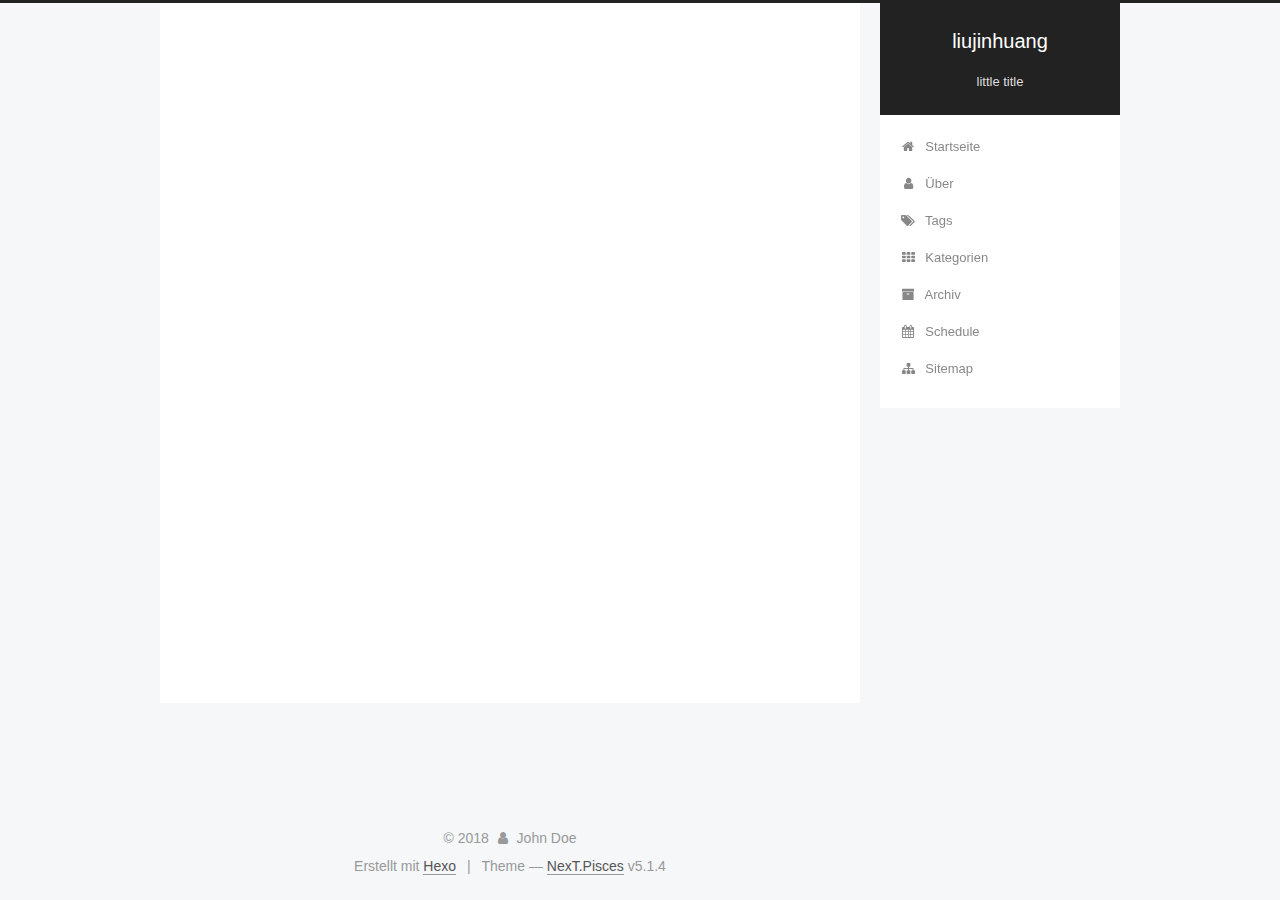
==== commit b4f01ee2: "Site updated: 2018-03-28 19:57:36" ====
--- a/archives/index.html
+++ b/archives/index.html
@@ -1,14 +1,85 @@
 <!DOCTYPE html>
-<html>
+
+
+
+  
+
+
+<html class="theme-next pisces use-motion" lang="">
 <head>
-  <meta charset="utf-8">
-  
-  <meta name="renderer" content="webkit">
-  <meta http-equiv="X-UA-Compatible" content="IE=edge" >
-  <link rel="dns-prefetch" href="http://yoursite.com">
-  <title>Archives | liujinhuang</title>
-  <meta name="viewport" content="width=device-width, initial-scale=1, maximum-scale=1">
-  <meta name="description" content="this is a notepad">
+  <meta charset="UTF-8"/>
+<meta http-equiv="X-UA-Compatible" content="IE=edge" />
+<meta name="viewport" content="width=device-width, initial-scale=1, maximum-scale=1"/>
+<meta name="theme-color" content="#222">
+
+
+
+
+
+
+
+
+
+<meta http-equiv="Cache-Control" content="no-transform" />
+<meta http-equiv="Cache-Control" content="no-siteapp" />
+
+
+
+
+
+
+
+
+
+
+
+
+
+
+
+
+  
+  
+  <link href="/lib/fancybox/source/jquery.fancybox.css?v=2.1.5" rel="stylesheet" type="text/css" />
+
+
+
+
+
+
+
+<link href="/lib/font-awesome/css/font-awesome.min.css?v=4.6.2" rel="stylesheet" type="text/css" />
+
+<link href="/css/main.css?v=5.1.4" rel="stylesheet" type="text/css" />
+
+
+  <link rel="apple-touch-icon" sizes="180x180" href="/images/apple-touch-icon-next.png?v=5.1.4">
+
+
+  <link rel="icon" type="image/png" sizes="32x32" href="/images/favicon-32x32-next.png?v=5.1.4">
+
+
+  <link rel="icon" type="image/png" sizes="16x16" href="/images/favicon-16x16-next.png?v=5.1.4">
+
+
+  <link rel="mask-icon" href="/images/logo.svg?v=5.1.4" color="#222">
+
+
+
+
+
+  <meta name="keywords" content="Hexo, NexT" />
+
+
+
+
+
+
+
+
+
+
+<meta name="description" content="this is a notepad">
 <meta name="keywords" content="liujin">
 <meta property="og:type" content="website">
 <meta property="og:title" content="liujinhuang">
@@ -18,487 +89,597 @@
 <meta name="twitter:card" content="summary">
 <meta name="twitter:title" content="liujinhuang">
 <meta name="twitter:description" content="this is a notepad">
-  
-    <link rel="alternative" href="/atom.xml" title="liujinhuang" type="application/atom+xml">
-  
-  
-    <link rel="icon" href="/favicon.png">
-  
-  <link rel="stylesheet" type="text/css" href="/./main.0cf68a.css">
-  <style type="text/css">
-  
-    #container.show {
-      background: linear-gradient(200deg,#a0cfe4,#e8c37e);
+
+
+
+<script type="text/javascript" id="hexo.configurations">
+  var NexT = window.NexT || {};
+  var CONFIG = {
+    root: '/',
+    scheme: 'Pisces',
+    version: '5.1.4',
+    sidebar: {"position":"right","display":"post","offset":12,"b2t":false,"scrollpercent":false,"onmobile":false},
+    fancybox: true,
+    tabs: true,
+    motion: {"enable":true,"async":false,"transition":{"post_block":"fadeIn","post_header":"slideDownIn","post_body":"slideDownIn","coll_header":"slideLeftIn","sidebar":"slideUpIn"}},
+    duoshuo: {
+      userId: '0',
+      author: 'Author'
+    },
+    algolia: {
+      applicationID: '',
+      apiKey: '',
+      indexName: '',
+      hits: {"per_page":10},
+      labels: {"input_placeholder":"Search for Posts","hits_empty":"We didn't find any results for the search: ${query}","hits_stats":"${hits} results found in ${time} ms"}
     }
-  </style>
-  
-
-  
+  };
+</script>
+
+
+
+  <link rel="canonical" href="http://yoursite.com/archives/"/>
+
+
+
+
+
+  <title>Archiv | liujinhuang</title>
+  
+
+
+
+
+
+
+
 
 </head>
 
-<body>
-  <div id="container" q-class="show:isCtnShow">
-    <canvas id="anm-canvas" class="anm-canvas"></canvas>
-    <div class="left-col" q-class="show:isShow">
-      
-<div class="overlay" style="background: #4d4d4d"></div>
-<div class="intrude-less">
-	<header id="header" class="inner">
-		<a href="/" class="profilepic">
-			<img src="" class="js-avatar">
-		</a>
-		<hgroup>
-		  <h1 class="header-author"><a href="/">John Doe</a></h1>
-		</hgroup>
-		
-		<p class="header-subtitle">little title</p>
-		
-
-		<nav class="header-menu">
-			<ul>
-			
-				<li><a href="/">主页</a></li>
-	        
-				<li><a href="/tags/随笔/">随笔</a></li>
-	        
-			</ul>
-		</nav>
-		<nav class="header-smart-menu">
-    		
-    			
-    			<a q-on="click: openSlider(e, 'innerArchive')" href="javascript:void(0)">所有文章</a>
-    			
-            
-    			
-    			<a q-on="click: openSlider(e, 'friends')" href="javascript:void(0)">友链</a>
-    			
-            
-    			
-    			<a q-on="click: openSlider(e, 'aboutme')" href="javascript:void(0)">关于我</a>
-    			
-            
-		</nav>
-		<nav class="header-nav">
-			<div class="social">
-				
-					<a class="github" target="_blank" href="#" title="github"><i class="icon-github"></i></a>
-		        
-					<a class="weibo" target="_blank" href="#" title="weibo"><i class="icon-weibo"></i></a>
-		        
-					<a class="rss" target="_blank" href="#" title="rss"><i class="icon-rss"></i></a>
-		        
-					<a class="zhihu" target="_blank" href="#" title="zhihu"><i class="icon-zhihu"></i></a>
-		        
-			</div>
-		</nav>
-	</header>		
+<body itemscope itemtype="http://schema.org/WebPage" lang="">
+
+  
+  
+    
+  
+
+  <div class="container sidebar-position-right page-archive">
+    <div class="headband"></div>
+
+    <header id="header" class="header" itemscope itemtype="http://schema.org/WPHeader">
+      <div class="header-inner"><div class="site-brand-wrapper">
+  <div class="site-meta ">
+    
+
+    <div class="custom-logo-site-title">
+      <a href="/"  class="brand" rel="start">
+        <span class="logo-line-before"><i></i></span>
+        <span class="site-title">liujinhuang</span>
+        <span class="logo-line-after"><i></i></span>
+      </a>
+    </div>
+      
+        <p class="site-subtitle">little title</p>
+      
+  </div>
+
+  <div class="site-nav-toggle">
+    <button>
+      <span class="btn-bar"></span>
+      <span class="btn-bar"></span>
+      <span class="btn-bar"></span>
+    </button>
+  </div>
 </div>
 
-    </div>
-    <div class="mid-col" q-class="show:isShow,hide:isShow|isFalse">
-      
-<nav id="mobile-nav">
-  	<div class="overlay js-overlay" style="background: #4d4d4d"></div>
-	<div class="btnctn js-mobile-btnctn">
-  		<div class="slider-trigger list" q-on="click: openSlider(e)"><i class="icon icon-sort"></i></div>
-	</div>
-	<div class="intrude-less">
-		<header id="header" class="inner">
-			<div class="profilepic">
-				<img src="" class="js-avatar">
-			</div>
-			<hgroup>
-			  <h1 class="header-author js-header-author">John Doe</h1>
-			</hgroup>
-			
-			<p class="header-subtitle"><i class="icon icon-quo-left"></i>little title<i class="icon icon-quo-right"></i></p>
-			
-			
-			
-				
-			
-				
-			
-			
-			
-			<nav class="header-nav">
-				<div class="social">
-					
-						<a class="github" target="_blank" href="#" title="github"><i class="icon-github"></i></a>
-			        
-						<a class="weibo" target="_blank" href="#" title="weibo"><i class="icon-weibo"></i></a>
-			        
-						<a class="rss" target="_blank" href="#" title="rss"><i class="icon-rss"></i></a>
-			        
-						<a class="zhihu" target="_blank" href="#" title="zhihu"><i class="icon-zhihu"></i></a>
-			        
-				</div>
-			</nav>
-
-			<nav class="header-menu js-header-menu">
-				<ul style="width: 50%">
-				
-				
-					<li style="width: 50%"><a href="/">主页</a></li>
-		        
-					<li style="width: 50%"><a href="/tags/随笔/">随笔</a></li>
-		        
-				</ul>
-			</nav>
-		</header>				
-	</div>
-	<div class="mobile-mask" style="display:none" q-show="isShow"></div>
+<nav class="site-nav">
+  
+
+  
+    <ul id="menu" class="menu">
+      
+        
+        <li class="menu-item menu-item-home">
+          <a href="/" rel="section">
+            
+              <i class="menu-item-icon fa fa-fw fa-home"></i> <br />
+            
+            Startseite
+          </a>
+        </li>
+      
+        
+        <li class="menu-item menu-item-about">
+          <a href="/about/" rel="section">
+            
+              <i class="menu-item-icon fa fa-fw fa-user"></i> <br />
+            
+            Über
+          </a>
+        </li>
+      
+        
+        <li class="menu-item menu-item-tags">
+          <a href="/tags/" rel="section">
+            
+              <i class="menu-item-icon fa fa-fw fa-tags"></i> <br />
+            
+            Tags
+          </a>
+        </li>
+      
+        
+        <li class="menu-item menu-item-categories">
+          <a href="/categories/" rel="section">
+            
+              <i class="menu-item-icon fa fa-fw fa-th"></i> <br />
+            
+            Kategorien
+          </a>
+        </li>
+      
+        
+        <li class="menu-item menu-item-archives">
+          <a href="/archives/" rel="section">
+            
+              <i class="menu-item-icon fa fa-fw fa-archive"></i> <br />
+            
+            Archiv
+          </a>
+        </li>
+      
+        
+        <li class="menu-item menu-item-schedule">
+          <a href="/schedule/" rel="section">
+            
+              <i class="menu-item-icon fa fa-fw fa-calendar"></i> <br />
+            
+            Schedule
+          </a>
+        </li>
+      
+        
+        <li class="menu-item menu-item-sitemap">
+          <a href="/sitemap.xml" rel="section">
+            
+              <i class="menu-item-icon fa fa-fw fa-sitemap"></i> <br />
+            
+            Sitemap
+          </a>
+        </li>
+      
+
+      
+    </ul>
+  
+
+  
 </nav>
 
-      <div id="wrapper" class="body-wrap">
-        <div class="menu-l">
-          <div class="canvas-wrap">
-            <canvas data-colors="#eaeaea" data-sectionHeight="100" data-contentId="js-content" id="myCanvas1" class="anm-canvas"></canvas>
+
+
+ </div>
+    </header>
+
+    <main id="main" class="main">
+      <div class="main-inner">
+        <div class="content-wrap">
+          <div id="content" class="content">
+            
+
+  
+  
+  
+  <div class="post-block archive">
+    <div id="posts" class="posts-collapse">
+      <span class="archive-move-on"></span>
+
+      <span class="archive-page-counter">
+        
+        
+        
+          
+        
+        Öhm..! Insgesamt 3 Artikel. Bleib dran.
+      </span>
+
+      
+
+        
+        
+        
+
+        
+          
+          <div class="collection-title">
+            <h1 class="archive-year" id="archive-year-2018">2018</h1>
           </div>
-          <div id="js-content" class="content-ll">
-            
-  
-  
-    
-    
-      
-      
-      <section class="archives-wrap">
-        <div class="archive-year-wrap">
-          <a href="/archives/2018" class="archive-year">2018</a>
-        </div>
-        <div class="archives">
-    
-    <article class="archive-article archive-type-post">
-  <div class="archive-article-inner">
-    <header class="archive-article-header">
-      	<div class="article-meta">
-	      	<a href="/2018/03/28/huangbingzhen/" class="archive-article-date">
-  	<time datetime="2018-03-28T10:16:01.000Z" itemprop="datePublished"><i class="icon-calendar icon"></i>2018-03-28</time>
-</a>
-        </div>
-    	 
-  
-    <h1 itemprop="name">
-      <a class="archive-article-title" href="/2018/03/28/huangbingzhen/">huangbingzhen</a>
-    </h1>
-  
-
-        <div class="article-info info-on-right">
-          
-          
-
-        </div>
-        <div class="clearfix"></div>
+        
+        
+
+        
+
+  <article class="post post-type-normal" itemscope itemtype="http://schema.org/Article">
+    <header class="post-header">
+
+      <h2 class="post-title">
+        
+            <a class="post-title-link" href="/2018/03/28/huangbingzhen/" itemprop="url">
+              
+                <span itemprop="name">huangbingzhen</span>
+              
+            </a>
+        
+      </h2>
+
+      <div class="post-meta">
+        <time class="post-time" itemprop="dateCreated"
+              datetime="2018-03-28T18:16:01+08:00"
+              content="2018-03-28" >
+          03-28
+        </time>
+      </div>
+
     </header>
-  </div>
-</article>
-  
-    
-    
-    <article class="archive-article archive-type-post">
-  <div class="archive-article-inner">
-    <header class="archive-article-header">
-      	<div class="article-meta">
-	      	<a href="/2018/03/28/firstpage/" class="archive-article-date">
-  	<time datetime="2018-03-28T09:23:59.000Z" itemprop="datePublished"><i class="icon-calendar icon"></i>2018-03-28</time>
-</a>
-        </div>
-    	 
-  
-    <h1 itemprop="name">
-      <a class="archive-article-title" href="/2018/03/28/firstpage/">firstpage</a>
-    </h1>
-  
-
-        <div class="article-info info-on-right">
-          
-          
-
-        </div>
-        <div class="clearfix"></div>
+  </article>
+
+
+
+      
+
+        
+        
+        
+
+        
+        
+
+        
+
+  <article class="post post-type-normal" itemscope itemtype="http://schema.org/Article">
+    <header class="post-header">
+
+      <h2 class="post-title">
+        
+            <a class="post-title-link" href="/2018/03/28/firstpage/" itemprop="url">
+              
+                <span itemprop="name">firstpage</span>
+              
+            </a>
+        
+      </h2>
+
+      <div class="post-meta">
+        <time class="post-time" itemprop="dateCreated"
+              datetime="2018-03-28T17:23:59+08:00"
+              content="2018-03-28" >
+          03-28
+        </time>
+      </div>
+
     </header>
-  </div>
-</article>
-  
-    
-    
-    <article class="archive-article archive-type-post">
-  <div class="archive-article-inner">
-    <header class="archive-article-header">
-      	<div class="article-meta">
-	      	<a href="/2018/03/28/hello-world/" class="archive-article-date">
-  	<time datetime="2018-03-28T08:56:23.751Z" itemprop="datePublished"><i class="icon-calendar icon"></i>2018-03-28</time>
-</a>
-        </div>
-    	 
-  
-    <h1 itemprop="name">
-      <a class="archive-article-title" href="/2018/03/28/hello-world/">Hello World</a>
-    </h1>
-  
-
-        <div class="article-info info-on-right">
-          
-          
-
-        </div>
-        <div class="clearfix"></div>
+  </article>
+
+
+
+      
+
+        
+        
+        
+
+        
+        
+
+        
+
+  <article class="post post-type-normal" itemscope itemtype="http://schema.org/Article">
+    <header class="post-header">
+
+      <h2 class="post-title">
+        
+            <a class="post-title-link" href="/2018/03/28/hello-world/" itemprop="url">
+              
+                <span itemprop="name">Hello World</span>
+              
+            </a>
+        
+      </h2>
+
+      <div class="post-meta">
+        <time class="post-time" itemprop="dateCreated"
+              datetime="2018-03-28T16:56:23+08:00"
+              content="2018-03-28" >
+          03-28
+        </time>
+      </div>
+
     </header>
-  </div>
-</article>
-  
-  
-    </div></section>
-  
-
-    
-
-
-          </div>
-        </div>
-      </div>
-      <footer id="footer">
-  <div class="outer">
-    <div id="footer-info">
-    	<div class="footer-left">
-    		&copy; 2018 John Doe
-    	</div>
-      	<div class="footer-right">
-      		<a href="http://hexo.io/" target="_blank">Hexo</a>  Theme <a href="https://github.com/litten/hexo-theme-yilia" target="_blank">Yilia</a> by Litten
-      	</div>
+  </article>
+
+
+
+      
+
     </div>
   </div>
-</footer>
+  
+  
+  
+
+  
+
+
+
+          </div>
+          
+
+
+          
+
+        </div>
+        
+          
+  
+  <div class="sidebar-toggle">
+    <div class="sidebar-toggle-line-wrap">
+      <span class="sidebar-toggle-line sidebar-toggle-line-first"></span>
+      <span class="sidebar-toggle-line sidebar-toggle-line-middle"></span>
+      <span class="sidebar-toggle-line sidebar-toggle-line-last"></span>
     </div>
-    <script>
-	var yiliaConfig = {
-		mathjax: false,
-		isHome: false,
-		isPost: false,
-		isArchive: true,
-		isTag: false,
-		isCategory: false,
-		open_in_new: false,
-		toc_hide_index: true,
-		root: "/",
-		innerArchive: true,
-		showTags: false
-	}
+  </div>
+
+  <aside id="sidebar" class="sidebar">
+    
+    <div class="sidebar-inner">
+
+      
+
+      
+
+      <section class="site-overview-wrap sidebar-panel sidebar-panel-active">
+        <div class="site-overview">
+          <div class="site-author motion-element" itemprop="author" itemscope itemtype="http://schema.org/Person">
+            
+              <p class="site-author-name" itemprop="name">John Doe</p>
+              <p class="site-description motion-element" itemprop="description">this is a notepad</p>
+          </div>
+
+          <nav class="site-state motion-element">
+
+            
+              <div class="site-state-item site-state-posts">
+              
+                <a href="/archives/">
+              
+                  <span class="site-state-item-count">3</span>
+                  <span class="site-state-item-name">Artikel</span>
+                </a>
+              </div>
+            
+
+            
+
+            
+
+          </nav>
+
+          
+
+          
+
+          
+          
+
+          
+          
+
+          
+
+        </div>
+      </section>
+
+      
+
+      
+
+    </div>
+  </aside>
+
+
+        
+      </div>
+    </main>
+
+    <footer id="footer" class="footer">
+      <div class="footer-inner">
+        <div class="copyright">&copy; <span itemprop="copyrightYear">2018</span>
+  <span class="with-love">
+    <i class="fa fa-user"></i>
+  </span>
+  <span class="author" itemprop="copyrightHolder">John Doe</span>
+
+  
+</div>
+
+
+  <div class="powered-by">Erstellt mit  <a class="theme-link" target="_blank" href="https://hexo.io">Hexo</a></div>
+
+
+
+  <span class="post-meta-divider">|</span>
+
+
+
+  <div class="theme-info">Theme &mdash; <a class="theme-link" target="_blank" href="https://github.com/iissnan/hexo-theme-next">NexT.Pisces</a> v5.1.4</div>
+
+
+
+
+        
+
+
+
+
+
+
+
+        
+      </div>
+    </footer>
+
+    
+      <div class="back-to-top">
+        <i class="fa fa-arrow-up"></i>
+        
+      </div>
+    
+
+    
+
+  </div>
+
+  
+
+<script type="text/javascript">
+  if (Object.prototype.toString.call(window.Promise) !== '[object Function]') {
+    window.Promise = null;
+  }
 </script>
 
-<script>!function(t){function n(e){if(r[e])return r[e].exports;var i=r[e]={exports:{},id:e,loaded:!1};return t[e].call(i.exports,i,i.exports,n),i.loaded=!0,i.exports}var r={};n.m=t,n.c=r,n.p="./",n(0)}([function(t,n,r){r(195),t.exports=r(191)},function(t,n,r){var e=r(3),i=r(52),o=r(27),u=r(28),c=r(53),f="prototype",a=function(t,n,r){var s,l,h,v,p=t&a.F,d=t&a.G,y=t&a.S,g=t&a.P,b=t&a.B,m=d?e:y?e[n]||(e[n]={}):(e[n]||{})[f],x=d?i:i[n]||(i[n]={}),w=x[f]||(x[f]={});d&&(r=n);for(s in r)l=!p&&m&&void 0!==m[s],h=(l?m:r)[s],v=b&&l?c(h,e):g&&"function"==typeof h?c(Function.call,h):h,m&&u(m,s,h,t&a.U),x[s]!=h&&o(x,s,v),g&&w[s]!=h&&(w[s]=h)};e.core=i,a.F=1,a.G=2,a.S=4,a.P=8,a.B=16,a.W=32,a.U=64,a.R=128,t.exports=a},function(t,n,r){var e=r(6);t.exports=function(t){if(!e(t))throw TypeError(t+" is not an object!");return t}},function(t,n){var r=t.exports="undefined"!=typeof window&&window.Math==Math?window:"undefined"!=typeof self&&self.Math==Math?self:Function("return this")();"number"==typeof __g&&(__g=r)},function(t,n){t.exports=function(t){try{return!!t()}catch(t){return!0}}},function(t,n){var r=t.exports="undefined"!=typeof window&&window.Math==Math?window:"undefined"!=typeof self&&self.Math==Math?self:Function("return this")();"number"==typeof __g&&(__g=r)},function(t,n){t.exports=function(t){return"object"==typeof t?null!==t:"function"==typeof t}},function(t,n,r){var e=r(126)("wks"),i=r(76),o=r(3).Symbol,u="function"==typeof o;(t.exports=function(t){return e[t]||(e[t]=u&&o[t]||(u?o:i)("Symbol."+t))}).store=e},function(t,n){var r={}.hasOwnProperty;t.exports=function(t,n){return r.call(t,n)}},function(t,n,r){var e=r(94),i=r(33);t.exports=function(t){return e(i(t))}},function(t,n,r){t.exports=!r(4)(function(){return 7!=Object.defineProperty({},"a",{get:function(){return 7}}).a})},function(t,n,r){var e=r(2),i=r(167),o=r(50),u=Object.defineProperty;n.f=r(10)?Object.defineProperty:function(t,n,r){if(e(t),n=o(n,!0),e(r),i)try{return u(t,n,r)}catch(t){}if("get"in r||"set"in r)throw TypeError("Accessors not supported!");return"value"in r&&(t[n]=r.value),t}},function(t,n,r){t.exports=!r(18)(function(){return 7!=Object.defineProperty({},"a",{get:function(){return 7}}).a})},function(t,n,r){var e=r(14),i=r(22);t.exports=r(12)?function(t,n,r){return e.f(t,n,i(1,r))}:function(t,n,r){return t[n]=r,t}},function(t,n,r){var e=r(20),i=r(58),o=r(42),u=Object.defineProperty;n.f=r(12)?Object.defineProperty:function(t,n,r){if(e(t),n=o(n,!0),e(r),i)try{return u(t,n,r)}catch(t){}if("get"in r||"set"in r)throw TypeError("Accessors not supported!");return"value"in r&&(t[n]=r.value),t}},function(t,n,r){var e=r(40)("wks"),i=r(23),o=r(5).Symbol,u="function"==typeof o;(t.exports=function(t){return e[t]||(e[t]=u&&o[t]||(u?o:i)("Symbol."+t))}).store=e},function(t,n,r){var e=r(67),i=Math.min;t.exports=function(t){return t>0?i(e(t),9007199254740991):0}},function(t,n,r){var e=r(46);t.exports=function(t){return Object(e(t))}},function(t,n){t.exports=function(t){try{return!!t()}catch(t){return!0}}},function(t,n,r){var e=r(63),i=r(34);t.exports=Object.keys||function(t){return e(t,i)}},function(t,n,r){var e=r(21);t.exports=function(t){if(!e(t))throw TypeError(t+" is not an object!");return t}},function(t,n){t.exports=function(t){return"object"==typeof t?null!==t:"function"==typeof t}},function(t,n){t.exports=function(t,n){return{enumerable:!(1&t),configurable:!(2&t),writable:!(4&t),value:n}}},function(t,n){var r=0,e=Math.random();t.exports=function(t){return"Symbol(".concat(void 0===t?"":t,")_",(++r+e).toString(36))}},function(t,n){var r={}.hasOwnProperty;t.exports=function(t,n){return r.call(t,n)}},function(t,n){var r=t.exports={version:"2.4.0"};"number"==typeof __e&&(__e=r)},function(t,n){t.exports=function(t){if("function"!=typeof t)throw TypeError(t+" is not a function!");return t}},function(t,n,r){var e=r(11),i=r(66);t.exports=r(10)?function(t,n,r){return e.f(t,n,i(1,r))}:function(t,n,r){return t[n]=r,t}},function(t,n,r){var e=r(3),i=r(27),o=r(24),u=r(76)("src"),c="toString",f=Function[c],a=(""+f).split(c);r(52).inspectSource=function(t){return f.call(t)},(t.exports=function(t,n,r,c){var f="function"==typeof r;f&&(o(r,"name")||i(r,"name",n)),t[n]!==r&&(f&&(o(r,u)||i(r,u,t[n]?""+t[n]:a.join(String(n)))),t===e?t[n]=r:c?t[n]?t[n]=r:i(t,n,r):(delete t[n],i(t,n,r)))})(Function.prototype,c,function(){return"function"==typeof this&&this[u]||f.call(this)})},function(t,n,r){var e=r(1),i=r(4),o=r(46),u=function(t,n,r,e){var i=String(o(t)),u="<"+n;return""!==r&&(u+=" "+r+'="'+String(e).replace(/"/g,"&quot;")+'"'),u+">"+i+"</"+n+">"};t.exports=function(t,n){var r={};r[t]=n(u),e(e.P+e.F*i(function(){var n=""[t]('"');return n!==n.toLowerCase()||n.split('"').length>3}),"String",r)}},function(t,n,r){var e=r(115),i=r(46);t.exports=function(t){return e(i(t))}},function(t,n,r){var e=r(116),i=r(66),o=r(30),u=r(50),c=r(24),f=r(167),a=Object.getOwnPropertyDescriptor;n.f=r(10)?a:function(t,n){if(t=o(t),n=u(n,!0),f)try{return a(t,n)}catch(t){}if(c(t,n))return i(!e.f.call(t,n),t[n])}},function(t,n,r){var e=r(24),i=r(17),o=r(145)("IE_PROTO"),u=Object.prototype;t.exports=Object.getPrototypeOf||function(t){return t=i(t),e(t,o)?t[o]:"function"==typeof t.constructor&&t instanceof t.constructor?t.constructor.prototype:t instanceof Object?u:null}},function(t,n){t.exports=function(t){if(void 0==t)throw TypeError("Can't call method on  "+t);return t}},function(t,n){t.exports="constructor,hasOwnProperty,isPrototypeOf,propertyIsEnumerable,toLocaleString,toString,valueOf".split(",")},function(t,n){t.exports={}},function(t,n){t.exports=!0},function(t,n){n.f={}.propertyIsEnumerable},function(t,n,r){var e=r(14).f,i=r(8),o=r(15)("toStringTag");t.exports=function(t,n,r){t&&!i(t=r?t:t.prototype,o)&&e(t,o,{configurable:!0,value:n})}},function(t,n,r){var e=r(40)("keys"),i=r(23);t.exports=function(t){return e[t]||(e[t]=i(t))}},function(t,n,r){var e=r(5),i="__core-js_shared__",o=e[i]||(e[i]={});t.exports=function(t){return o[t]||(o[t]={})}},function(t,n){var r=Math.ceil,e=Math.floor;t.exports=function(t){return isNaN(t=+t)?0:(t>0?e:r)(t)}},function(t,n,r){var e=r(21);t.exports=function(t,n){if(!e(t))return t;var r,i;if(n&&"function"==typeof(r=t.toString)&&!e(i=r.call(t)))return i;if("function"==typeof(r=t.valueOf)&&!e(i=r.call(t)))return i;if(!n&&"function"==typeof(r=t.toString)&&!e(i=r.call(t)))return i;throw TypeError("Can't convert object to primitive value")}},function(t,n,r){var e=r(5),i=r(25),o=r(36),u=r(44),c=r(14).f;t.exports=function(t){var n=i.Symbol||(i.Symbol=o?{}:e.Symbol||{});"_"==t.charAt(0)||t in n||c(n,t,{value:u.f(t)})}},function(t,n,r){n.f=r(15)},function(t,n){var r={}.toString;t.exports=function(t){return r.call(t).slice(8,-1)}},function(t,n){t.exports=function(t){if(void 0==t)throw TypeError("Can't call method on  "+t);return t}},function(t,n,r){var e=r(4);t.exports=function(t,n){return!!t&&e(function(){n?t.call(null,function(){},1):t.call(null)})}},function(t,n,r){var e=r(53),i=r(115),o=r(17),u=r(16),c=r(203);t.exports=function(t,n){var r=1==t,f=2==t,a=3==t,s=4==t,l=6==t,h=5==t||l,v=n||c;return function(n,c,p){for(var d,y,g=o(n),b=i(g),m=e(c,p,3),x=u(b.length),w=0,S=r?v(n,x):f?v(n,0):void 0;x>w;w++)if((h||w in b)&&(d=b[w],y=m(d,w,g),t))if(r)S[w]=y;else if(y)switch(t){case 3:return!0;case 5:return d;case 6:return w;case 2:S.push(d)}else if(s)return!1;return l?-1:a||s?s:S}}},function(t,n,r){var e=r(1),i=r(52),o=r(4);t.exports=function(t,n){var r=(i.Object||{})[t]||Object[t],u={};u[t]=n(r),e(e.S+e.F*o(function(){r(1)}),"Object",u)}},function(t,n,r){var e=r(6);t.exports=function(t,n){if(!e(t))return t;var r,i;if(n&&"function"==typeof(r=t.toString)&&!e(i=r.call(t)))return i;if("function"==typeof(r=t.valueOf)&&!e(i=r.call(t)))return i;if(!n&&"function"==typeof(r=t.toString)&&!e(i=r.call(t)))return i;throw TypeError("Can't convert object to primitive value")}},function(t,n,r){var e=r(5),i=r(25),o=r(91),u=r(13),c="prototype",f=function(t,n,r){var a,s,l,h=t&f.F,v=t&f.G,p=t&f.S,d=t&f.P,y=t&f.B,g=t&f.W,b=v?i:i[n]||(i[n]={}),m=b[c],x=v?e:p?e[n]:(e[n]||{})[c];v&&(r=n);for(a in r)(s=!h&&x&&void 0!==x[a])&&a in b||(l=s?x[a]:r[a],b[a]=v&&"function"!=typeof x[a]?r[a]:y&&s?o(l,e):g&&x[a]==l?function(t){var n=function(n,r,e){if(this instanceof t){switch(arguments.length){case 0:return new t;case 1:return new t(n);case 2:return new t(n,r)}return new t(n,r,e)}return t.apply(this,arguments)};return n[c]=t[c],n}(l):d&&"function"==typeof l?o(Function.call,l):l,d&&((b.virtual||(b.virtual={}))[a]=l,t&f.R&&m&&!m[a]&&u(m,a,l)))};f.F=1,f.G=2,f.S=4,f.P=8,f.B=16,f.W=32,f.U=64,f.R=128,t.exports=f},function(t,n){var r=t.exports={version:"2.4.0"};"number"==typeof __e&&(__e=r)},function(t,n,r){var e=r(26);t.exports=function(t,n,r){if(e(t),void 0===n)return t;switch(r){case 1:return function(r){return t.call(n,r)};case 2:return function(r,e){return t.call(n,r,e)};case 3:return function(r,e,i){return t.call(n,r,e,i)}}return function(){return t.apply(n,arguments)}}},function(t,n,r){var e=r(183),i=r(1),o=r(126)("metadata"),u=o.store||(o.store=new(r(186))),c=function(t,n,r){var i=u.get(t);if(!i){if(!r)return;u.set(t,i=new e)}var o=i.get(n);if(!o){if(!r)return;i.set(n,o=new e)}return o},f=function(t,n,r){var e=c(n,r,!1);return void 0!==e&&e.has(t)},a=function(t,n,r){var e=c(n,r,!1);return void 0===e?void 0:e.get(t)},s=function(t,n,r,e){c(r,e,!0).set(t,n)},l=function(t,n){var r=c(t,n,!1),e=[];return r&&r.forEach(function(t,n){e.push(n)}),e},h=function(t){return void 0===t||"symbol"==typeof t?t:String(t)},v=function(t){i(i.S,"Reflect",t)};t.exports={store:u,map:c,has:f,get:a,set:s,keys:l,key:h,exp:v}},function(t,n,r){"use strict";if(r(10)){var e=r(69),i=r(3),o=r(4),u=r(1),c=r(127),f=r(152),a=r(53),s=r(68),l=r(66),h=r(27),v=r(73),p=r(67),d=r(16),y=r(75),g=r(50),b=r(24),m=r(180),x=r(114),w=r(6),S=r(17),_=r(137),O=r(70),E=r(32),P=r(71).f,j=r(154),F=r(76),M=r(7),A=r(48),N=r(117),T=r(146),I=r(155),k=r(80),L=r(123),R=r(74),C=r(130),D=r(160),U=r(11),W=r(31),G=U.f,B=W.f,V=i.RangeError,z=i.TypeError,q=i.Uint8Array,K="ArrayBuffer",J="Shared"+K,Y="BYTES_PER_ELEMENT",H="prototype",$=Array[H],X=f.ArrayBuffer,Q=f.DataView,Z=A(0),tt=A(2),nt=A(3),rt=A(4),et=A(5),it=A(6),ot=N(!0),ut=N(!1),ct=I.values,ft=I.keys,at=I.entries,st=$.lastIndexOf,lt=$.reduce,ht=$.reduceRight,vt=$.join,pt=$.sort,dt=$.slice,yt=$.toString,gt=$.toLocaleString,bt=M("iterator"),mt=M("toStringTag"),xt=F("typed_constructor"),wt=F("def_constructor"),St=c.CONSTR,_t=c.TYPED,Ot=c.VIEW,Et="Wrong length!",Pt=A(1,function(t,n){return Tt(T(t,t[wt]),n)}),jt=o(function(){return 1===new q(new Uint16Array([1]).buffer)[0]}),Ft=!!q&&!!q[H].set&&o(function(){new q(1).set({})}),Mt=function(t,n){if(void 0===t)throw z(Et);var r=+t,e=d(t);if(n&&!m(r,e))throw V(Et);return e},At=function(t,n){var r=p(t);if(r<0||r%n)throw V("Wrong offset!");return r},Nt=function(t){if(w(t)&&_t in t)return t;throw z(t+" is not a typed array!")},Tt=function(t,n){if(!(w(t)&&xt in t))throw z("It is not a typed array constructor!");return new t(n)},It=function(t,n){return kt(T(t,t[wt]),n)},kt=function(t,n){for(var r=0,e=n.length,i=Tt(t,e);e>r;)i[r]=n[r++];return i},Lt=function(t,n,r){G(t,n,{get:function(){return this._d[r]}})},Rt=function(t){var n,r,e,i,o,u,c=S(t),f=arguments.length,s=f>1?arguments[1]:void 0,l=void 0!==s,h=j(c);if(void 0!=h&&!_(h)){for(u=h.call(c),e=[],n=0;!(o=u.next()).done;n++)e.push(o.value);c=e}for(l&&f>2&&(s=a(s,arguments[2],2)),n=0,r=d(c.length),i=Tt(this,r);r>n;n++)i[n]=l?s(c[n],n):c[n];return i},Ct=function(){for(var t=0,n=arguments.length,r=Tt(this,n);n>t;)r[t]=arguments[t++];return r},Dt=!!q&&o(function(){gt.call(new q(1))}),Ut=function(){return gt.apply(Dt?dt.call(Nt(this)):Nt(this),arguments)},Wt={copyWithin:function(t,n){return D.call(Nt(this),t,n,arguments.length>2?arguments[2]:void 0)},every:function(t){return rt(Nt(this),t,arguments.length>1?arguments[1]:void 0)},fill:function(t){return C.apply(Nt(this),arguments)},filter:function(t){return It(this,tt(Nt(this),t,arguments.length>1?arguments[1]:void 0))},find:function(t){return et(Nt(this),t,arguments.length>1?arguments[1]:void 0)},findIndex:function(t){return it(Nt(this),t,arguments.length>1?arguments[1]:void 0)},forEach:function(t){Z(Nt(this),t,arguments.length>1?arguments[1]:void 0)},indexOf:function(t){return ut(Nt(this),t,arguments.length>1?arguments[1]:void 0)},includes:function(t){return ot(Nt(this),t,arguments.length>1?arguments[1]:void 0)},join:function(t){return vt.apply(Nt(this),arguments)},lastIndexOf:function(t){return st.apply(Nt(this),arguments)},map:function(t){return Pt(Nt(this),t,arguments.length>1?arguments[1]:void 0)},reduce:function(t){return lt.apply(Nt(this),arguments)},reduceRight:function(t){return ht.apply(Nt(this),arguments)},reverse:function(){for(var t,n=this,r=Nt(n).length,e=Math.floor(r/2),i=0;i<e;)t=n[i],n[i++]=n[--r],n[r]=t;return n},some:function(t){return nt(Nt(this),t,arguments.length>1?arguments[1]:void 0)},sort:function(t){return pt.call(Nt(this),t)},subarray:function(t,n){var r=Nt(this),e=r.length,i=y(t,e);return new(T(r,r[wt]))(r.buffer,r.byteOffset+i*r.BYTES_PER_ELEMENT,d((void 0===n?e:y(n,e))-i))}},Gt=function(t,n){return It(this,dt.call(Nt(this),t,n))},Bt=function(t){Nt(this);var n=At(arguments[1],1),r=this.length,e=S(t),i=d(e.length),o=0;if(i+n>r)throw V(Et);for(;o<i;)this[n+o]=e[o++]},Vt={entries:function(){return at.call(Nt(this))},keys:function(){return ft.call(Nt(this))},values:function(){return ct.call(Nt(this))}},zt=function(t,n){return w(t)&&t[_t]&&"symbol"!=typeof n&&n in t&&String(+n)==String(n)},qt=function(t,n){return zt(t,n=g(n,!0))?l(2,t[n]):B(t,n)},Kt=function(t,n,r){return!(zt(t,n=g(n,!0))&&w(r)&&b(r,"value"))||b(r,"get")||b(r,"set")||r.configurable||b(r,"writable")&&!r.writable||b(r,"enumerable")&&!r.enumerable?G(t,n,r):(t[n]=r.value,t)};St||(W.f=qt,U.f=Kt),u(u.S+u.F*!St,"Object",{getOwnPropertyDescriptor:qt,defineProperty:Kt}),o(function(){yt.call({})})&&(yt=gt=function(){return vt.call(this)});var Jt=v({},Wt);v(Jt,Vt),h(Jt,bt,Vt.values),v(Jt,{slice:Gt,set:Bt,constructor:function(){},toString:yt,toLocaleString:Ut}),Lt(Jt,"buffer","b"),Lt(Jt,"byteOffset","o"),Lt(Jt,"byteLength","l"),Lt(Jt,"length","e"),G(Jt,mt,{get:function(){return this[_t]}}),t.exports=function(t,n,r,f){f=!!f;var a=t+(f?"Clamped":"")+"Array",l="Uint8Array"!=a,v="get"+t,p="set"+t,y=i[a],g=y||{},b=y&&E(y),m=!y||!c.ABV,S={},_=y&&y[H],j=function(t,r){var e=t._d;return e.v[v](r*n+e.o,jt)},F=function(t,r,e){var i=t._d;f&&(e=(e=Math.round(e))<0?0:e>255?255:255&e),i.v[p](r*n+i.o,e,jt)},M=function(t,n){G(t,n,{get:function(){return j(this,n)},set:function(t){return F(this,n,t)},enumerable:!0})};m?(y=r(function(t,r,e,i){s(t,y,a,"_d");var o,u,c,f,l=0,v=0;if(w(r)){if(!(r instanceof X||(f=x(r))==K||f==J))return _t in r?kt(y,r):Rt.call(y,r);o=r,v=At(e,n);var p=r.byteLength;if(void 0===i){if(p%n)throw V(Et);if((u=p-v)<0)throw V(Et)}else if((u=d(i)*n)+v>p)throw V(Et);c=u/n}else c=Mt(r,!0),u=c*n,o=new X(u);for(h(t,"_d",{b:o,o:v,l:u,e:c,v:new Q(o)});l<c;)M(t,l++)}),_=y[H]=O(Jt),h(_,"constructor",y)):L(function(t){new y(null),new y(t)},!0)||(y=r(function(t,r,e,i){s(t,y,a);var o;return w(r)?r instanceof X||(o=x(r))==K||o==J?void 0!==i?new g(r,At(e,n),i):void 0!==e?new g(r,At(e,n)):new g(r):_t in r?kt(y,r):Rt.call(y,r):new g(Mt(r,l))}),Z(b!==Function.prototype?P(g).concat(P(b)):P(g),function(t){t in y||h(y,t,g[t])}),y[H]=_,e||(_.constructor=y));var A=_[bt],N=!!A&&("values"==A.name||void 0==A.name),T=Vt.values;h(y,xt,!0),h(_,_t,a),h(_,Ot,!0),h(_,wt,y),(f?new y(1)[mt]==a:mt in _)||G(_,mt,{get:function(){return a}}),S[a]=y,u(u.G+u.W+u.F*(y!=g),S),u(u.S,a,{BYTES_PER_ELEMENT:n,from:Rt,of:Ct}),Y in _||h(_,Y,n),u(u.P,a,Wt),R(a),u(u.P+u.F*Ft,a,{set:Bt}),u(u.P+u.F*!N,a,Vt),u(u.P+u.F*(_.toString!=yt),a,{toString:yt}),u(u.P+u.F*o(function(){new y(1).slice()}),a,{slice:Gt}),u(u.P+u.F*(o(function(){return[1,2].toLocaleString()!=new y([1,2]).toLocaleString()})||!o(function(){_.toLocaleString.call([1,2])})),a,{toLocaleString:Ut}),k[a]=N?A:T,e||N||h(_,bt,T)}}else t.exports=function(){}},function(t,n){var r={}.toString;t.exports=function(t){return r.call(t).slice(8,-1)}},function(t,n,r){var e=r(21),i=r(5).document,o=e(i)&&e(i.createElement);t.exports=function(t){return o?i.createElement(t):{}}},function(t,n,r){t.exports=!r(12)&&!r(18)(function(){return 7!=Object.defineProperty(r(57)("div"),"a",{get:function(){return 7}}).a})},function(t,n,r){"use strict";var e=r(36),i=r(51),o=r(64),u=r(13),c=r(8),f=r(35),a=r(96),s=r(38),l=r(103),h=r(15)("iterator"),v=!([].keys&&"next"in[].keys()),p="keys",d="values",y=function(){return this};t.exports=function(t,n,r,g,b,m,x){a(r,n,g);var w,S,_,O=function(t){if(!v&&t in F)return F[t];switch(t){case p:case d:return function(){return new r(this,t)}}return function(){return new r(this,t)}},E=n+" Iterator",P=b==d,j=!1,F=t.prototype,M=F[h]||F["@@iterator"]||b&&F[b],A=M||O(b),N=b?P?O("entries"):A:void 0,T="Array"==n?F.entries||M:M;if(T&&(_=l(T.call(new t)))!==Object.prototype&&(s(_,E,!0),e||c(_,h)||u(_,h,y)),P&&M&&M.name!==d&&(j=!0,A=function(){return M.call(this)}),e&&!x||!v&&!j&&F[h]||u(F,h,A),f[n]=A,f[E]=y,b)if(w={values:P?A:O(d),keys:m?A:O(p),entries:N},x)for(S in w)S in F||o(F,S,w[S]);else i(i.P+i.F*(v||j),n,w);return w}},function(t,n,r){var e=r(20),i=r(100),o=r(34),u=r(39)("IE_PROTO"),c=function(){},f="prototype",a=function(){var t,n=r(57)("iframe"),e=o.length;for(n.style.display="none",r(93).appendChild(n),n.src="javascript:",t=n.contentWindow.document,t.open(),t.write("<script>document.F=Object<\/script>"),t.close(),a=t.F;e--;)delete a[f][o[e]];return a()};t.exports=Object.create||function(t,n){var r;return null!==t?(c[f]=e(t),r=new c,c[f]=null,r[u]=t):r=a(),void 0===n?r:i(r,n)}},function(t,n,r){var e=r(63),i=r(34).concat("length","prototype");n.f=Object.getOwnPropertyNames||function(t){return e(t,i)}},function(t,n){n.f=Object.getOwnPropertySymbols},function(t,n,r){var e=r(8),i=r(9),o=r(90)(!1),u=r(39)("IE_PROTO");t.exports=function(t,n){var r,c=i(t),f=0,a=[];for(r in c)r!=u&&e(c,r)&&a.push(r);for(;n.length>f;)e(c,r=n[f++])&&(~o(a,r)||a.push(r));return a}},function(t,n,r){t.exports=r(13)},function(t,n,r){var e=r(76)("meta"),i=r(6),o=r(24),u=r(11).f,c=0,f=Object.isExtensible||function(){return!0},a=!r(4)(function(){return f(Object.preventExtensions({}))}),s=function(t){u(t,e,{value:{i:"O"+ ++c,w:{}}})},l=function(t,n){if(!i(t))return"symbol"==typeof t?t:("string"==typeof t?"S":"P")+t;if(!o(t,e)){if(!f(t))return"F";if(!n)return"E";s(t)}return t[e].i},h=function(t,n){if(!o(t,e)){if(!f(t))return!0;if(!n)return!1;s(t)}return t[e].w},v=function(t){return a&&p.NEED&&f(t)&&!o(t,e)&&s(t),t},p=t.exports={KEY:e,NEED:!1,fastKey:l,getWeak:h,onFreeze:v}},function(t,n){t.exports=function(t,n){return{enumerable:!(1&t),configurable:!(2&t),writable:!(4&t),value:n}}},function(t,n){var r=Math.ceil,e=Math.floor;t.exports=function(t){return isNaN(t=+t)?0:(t>0?e:r)(t)}},function(t,n){t.exports=function(t,n,r,e){if(!(t instanceof n)||void 0!==e&&e in t)throw TypeError(r+": incorrect invocation!");return t}},function(t,n){t.exports=!1},function(t,n,r){var e=r(2),i=r(173),o=r(133),u=r(145)("IE_PROTO"),c=function(){},f="prototype",a=function(){var t,n=r(132)("iframe"),e=o.length;for(n.style.display="none",r(135).appendChild(n),n.src="javascript:",t=n.contentWindow.document,t.open(),t.write("<script>document.F=Object<\/script>"),t.close(),a=t.F;e--;)delete a[f][o[e]];return a()};t.exports=Object.create||function(t,n){var r;return null!==t?(c[f]=e(t),r=new c,c[f]=null,r[u]=t):r=a(),void 0===n?r:i(r,n)}},function(t,n,r){var e=r(175),i=r(133).concat("length","prototype");n.f=Object.getOwnPropertyNames||function(t){return e(t,i)}},function(t,n,r){var e=r(175),i=r(133);t.exports=Object.keys||function(t){return e(t,i)}},function(t,n,r){var e=r(28);t.exports=function(t,n,r){for(var i in n)e(t,i,n[i],r);return t}},function(t,n,r){"use strict";var e=r(3),i=r(11),o=r(10),u=r(7)("species");t.exports=function(t){var n=e[t];o&&n&&!n[u]&&i.f(n,u,{configurable:!0,get:function(){return this}})}},function(t,n,r){var e=r(67),i=Math.max,o=Math.min;t.exports=function(t,n){return t=e(t),t<0?i(t+n,0):o(t,n)}},function(t,n){var r=0,e=Math.random();t.exports=function(t){return"Symbol(".concat(void 0===t?"":t,")_",(++r+e).toString(36))}},function(t,n,r){var e=r(33);t.exports=function(t){return Object(e(t))}},function(t,n,r){var e=r(7)("unscopables"),i=Array.prototype;void 0==i[e]&&r(27)(i,e,{}),t.exports=function(t){i[e][t]=!0}},function(t,n,r){var e=r(53),i=r(169),o=r(137),u=r(2),c=r(16),f=r(154),a={},s={},n=t.exports=function(t,n,r,l,h){var v,p,d,y,g=h?function(){return t}:f(t),b=e(r,l,n?2:1),m=0;if("function"!=typeof g)throw TypeError(t+" is not iterable!");if(o(g)){for(v=c(t.length);v>m;m++)if((y=n?b(u(p=t[m])[0],p[1]):b(t[m]))===a||y===s)return y}else for(d=g.call(t);!(p=d.next()).done;)if((y=i(d,b,p.value,n))===a||y===s)return y};n.BREAK=a,n.RETURN=s},function(t,n){t.exports={}},function(t,n,r){var e=r(11).f,i=r(24),o=r(7)("toStringTag");t.exports=function(t,n,r){t&&!i(t=r?t:t.prototype,o)&&e(t,o,{configurable:!0,value:n})}},function(t,n,r){var e=r(1),i=r(46),o=r(4),u=r(150),c="["+u+"]",f="​-",a=RegExp("^"+c+c+"*"),s=RegExp(c+c+"*$"),l=function(t,n,r){var i={},c=o(function(){return!!u[t]()||f[t]()!=f}),a=i[t]=c?n(h):u[t];r&&(i[r]=a),e(e.P+e.F*c,"String",i)},h=l.trim=function(t,n){return t=String(i(t)),1&n&&(t=t.replace(a,"")),2&n&&(t=t.replace(s,"")),t};t.exports=l},function(t,n,r){t.exports={default:r(86),__esModule:!0}},function(t,n,r){t.exports={default:r(87),__esModule:!0}},function(t,n,r){"use strict";function e(t){return t&&t.__esModule?t:{default:t}}n.__esModule=!0;var i=r(84),o=e(i),u=r(83),c=e(u),f="function"==typeof c.default&&"symbol"==typeof o.default?function(t){return typeof t}:function(t){return t&&"function"==typeof c.default&&t.constructor===c.default&&t!==c.default.prototype?"symbol":typeof t};n.default="function"==typeof c.default&&"symbol"===f(o.default)?function(t){return void 0===t?"undefined":f(t)}:function(t){return t&&"function"==typeof c.default&&t.constructor===c.default&&t!==c.default.prototype?"symbol":void 0===t?"undefined":f(t)}},function(t,n,r){r(110),r(108),r(111),r(112),t.exports=r(25).Symbol},function(t,n,r){r(109),r(113),t.exports=r(44).f("iterator")},function(t,n){t.exports=function(t){if("function"!=typeof t)throw TypeError(t+" is not a function!");return t}},function(t,n){t.exports=function(){}},function(t,n,r){var e=r(9),i=r(106),o=r(105);t.exports=function(t){return function(n,r,u){var c,f=e(n),a=i(f.length),s=o(u,a);if(t&&r!=r){for(;a>s;)if((c=f[s++])!=c)return!0}else for(;a>s;s++)if((t||s in f)&&f[s]===r)return t||s||0;return!t&&-1}}},function(t,n,r){var e=r(88);t.exports=function(t,n,r){if(e(t),void 0===n)return t;switch(r){case 1:return function(r){return t.call(n,r)};case 2:return function(r,e){return t.call(n,r,e)};case 3:return function(r,e,i){return t.call(n,r,e,i)}}return function(){return t.apply(n,arguments)}}},function(t,n,r){var e=r(19),i=r(62),o=r(37);t.exports=function(t){var n=e(t),r=i.f;if(r)for(var u,c=r(t),f=o.f,a=0;c.length>a;)f.call(t,u=c[a++])&&n.push(u);return n}},function(t,n,r){t.exports=r(5).document&&document.documentElement},function(t,n,r){var e=r(56);t.exports=Object("z").propertyIsEnumerable(0)?Object:function(t){return"String"==e(t)?t.split(""):Object(t)}},function(t,n,r){var e=r(56);t.exports=Array.isArray||function(t){return"Array"==e(t)}},function(t,n,r){"use strict";var e=r(60),i=r(22),o=r(38),u={};r(13)(u,r(15)("iterator"),function(){return this}),t.exports=function(t,n,r){t.prototype=e(u,{next:i(1,r)}),o(t,n+" Iterator")}},function(t,n){t.exports=function(t,n){return{value:n,done:!!t}}},function(t,n,r){var e=r(19),i=r(9);t.exports=function(t,n){for(var r,o=i(t),u=e(o),c=u.length,f=0;c>f;)if(o[r=u[f++]]===n)return r}},function(t,n,r){var e=r(23)("meta"),i=r(21),o=r(8),u=r(14).f,c=0,f=Object.isExtensible||function(){return!0},a=!r(18)(function(){return f(Object.preventExtensions({}))}),s=function(t){u(t,e,{value:{i:"O"+ ++c,w:{}}})},l=function(t,n){if(!i(t))return"symbol"==typeof t?t:("string"==typeof t?"S":"P")+t;if(!o(t,e)){if(!f(t))return"F";if(!n)return"E";s(t)}return t[e].i},h=function(t,n){if(!o(t,e)){if(!f(t))return!0;if(!n)return!1;s(t)}return t[e].w},v=function(t){return a&&p.NEED&&f(t)&&!o(t,e)&&s(t),t},p=t.exports={KEY:e,NEED:!1,fastKey:l,getWeak:h,onFreeze:v}},function(t,n,r){var e=r(14),i=r(20),o=r(19);t.exports=r(12)?Object.defineProperties:function(t,n){i(t);for(var r,u=o(n),c=u.length,f=0;c>f;)e.f(t,r=u[f++],n[r]);return t}},function(t,n,r){var e=r(37),i=r(22),o=r(9),u=r(42),c=r(8),f=r(58),a=Object.getOwnPropertyDescriptor;n.f=r(12)?a:function(t,n){if(t=o(t),n=u(n,!0),f)try{return a(t,n)}catch(t){}if(c(t,n))return i(!e.f.call(t,n),t[n])}},function(t,n,r){var e=r(9),i=r(61).f,o={}.toString,u="object"==typeof window&&window&&Object.getOwnPropertyNames?Object.getOwnPropertyNames(window):[],c=function(t){try{return i(t)}catch(t){return u.slice()}};t.exports.f=function(t){return u&&"[object Window]"==o.call(t)?c(t):i(e(t))}},function(t,n,r){var e=r(8),i=r(77),o=r(39)("IE_PROTO"),u=Object.prototype;t.exports=Object.getPrototypeOf||function(t){return t=i(t),e(t,o)?t[o]:"function"==typeof t.constructor&&t instanceof t.constructor?t.constructor.prototype:t instanceof Object?u:null}},function(t,n,r){var e=r(41),i=r(33);t.exports=function(t){return function(n,r){var o,u,c=String(i(n)),f=e(r),a=c.length;return f<0||f>=a?t?"":void 0:(o=c.charCodeAt(f),o<55296||o>56319||f+1===a||(u=c.charCodeAt(f+1))<56320||u>57343?t?c.charAt(f):o:t?c.slice(f,f+2):u-56320+(o-55296<<10)+65536)}}},function(t,n,r){var e=r(41),i=Math.max,o=Math.min;t.exports=function(t,n){return t=e(t),t<0?i(t+n,0):o(t,n)}},function(t,n,r){var e=r(41),i=Math.min;t.exports=function(t){return t>0?i(e(t),9007199254740991):0}},function(t,n,r){"use strict";var e=r(89),i=r(97),o=r(35),u=r(9);t.exports=r(59)(Array,"Array",function(t,n){this._t=u(t),this._i=0,this._k=n},function(){var t=this._t,n=this._k,r=this._i++;return!t||r>=t.length?(this._t=void 0,i(1)):"keys"==n?i(0,r):"values"==n?i(0,t[r]):i(0,[r,t[r]])},"values"),o.Arguments=o.Array,e("keys"),e("values"),e("entries")},function(t,n){},function(t,n,r){"use strict";var e=r(104)(!0);r(59)(String,"String",function(t){this._t=String(t),this._i=0},function(){var t,n=this._t,r=this._i;return r>=n.length?{value:void 0,done:!0}:(t=e(n,r),this._i+=t.length,{value:t,done:!1})})},function(t,n,r){"use strict";var e=r(5),i=r(8),o=r(12),u=r(51),c=r(64),f=r(99).KEY,a=r(18),s=r(40),l=r(38),h=r(23),v=r(15),p=r(44),d=r(43),y=r(98),g=r(92),b=r(95),m=r(20),x=r(9),w=r(42),S=r(22),_=r(60),O=r(102),E=r(101),P=r(14),j=r(19),F=E.f,M=P.f,A=O.f,N=e.Symbol,T=e.JSON,I=T&&T.stringify,k="prototype",L=v("_hidden"),R=v("toPrimitive"),C={}.propertyIsEnumerable,D=s("symbol-registry"),U=s("symbols"),W=s("op-symbols"),G=Object[k],B="function"==typeof N,V=e.QObject,z=!V||!V[k]||!V[k].findChild,q=o&&a(function(){return 7!=_(M({},"a",{get:function(){return M(this,"a",{value:7}).a}})).a})?function(t,n,r){var e=F(G,n);e&&delete G[n],M(t,n,r),e&&t!==G&&M(G,n,e)}:M,K=function(t){var n=U[t]=_(N[k]);return n._k=t,n},J=B&&"symbol"==typeof N.iterator?function(t){return"symbol"==typeof t}:function(t){return t instanceof N},Y=function(t,n,r){return t===G&&Y(W,n,r),m(t),n=w(n,!0),m(r),i(U,n)?(r.enumerable?(i(t,L)&&t[L][n]&&(t[L][n]=!1),r=_(r,{enumerable:S(0,!1)})):(i(t,L)||M(t,L,S(1,{})),t[L][n]=!0),q(t,n,r)):M(t,n,r)},H=function(t,n){m(t);for(var r,e=g(n=x(n)),i=0,o=e.length;o>i;)Y(t,r=e[i++],n[r]);return t},$=function(t,n){return void 0===n?_(t):H(_(t),n)},X=function(t){var n=C.call(this,t=w(t,!0));return!(this===G&&i(U,t)&&!i(W,t))&&(!(n||!i(this,t)||!i(U,t)||i(this,L)&&this[L][t])||n)},Q=function(t,n){if(t=x(t),n=w(n,!0),t!==G||!i(U,n)||i(W,n)){var r=F(t,n);return!r||!i(U,n)||i(t,L)&&t[L][n]||(r.enumerable=!0),r}},Z=function(t){for(var n,r=A(x(t)),e=[],o=0;r.length>o;)i(U,n=r[o++])||n==L||n==f||e.push(n);return e},tt=function(t){for(var n,r=t===G,e=A(r?W:x(t)),o=[],u=0;e.length>u;)!i(U,n=e[u++])||r&&!i(G,n)||o.push(U[n]);return o};B||(N=function(){if(this instanceof N)throw TypeError("Symbol is not a constructor!");var t=h(arguments.length>0?arguments[0]:void 0),n=function(r){this===G&&n.call(W,r),i(this,L)&&i(this[L],t)&&(this[L][t]=!1),q(this,t,S(1,r))};return o&&z&&q(G,t,{configurable:!0,set:n}),K(t)},c(N[k],"toString",function(){return this._k}),E.f=Q,P.f=Y,r(61).f=O.f=Z,r(37).f=X,r(62).f=tt,o&&!r(36)&&c(G,"propertyIsEnumerable",X,!0),p.f=function(t){return K(v(t))}),u(u.G+u.W+u.F*!B,{Symbol:N});for(var nt="hasInstance,isConcatSpreadable,iterator,match,replace,search,species,split,toPrimitive,toStringTag,unscopables".split(","),rt=0;nt.length>rt;)v(nt[rt++]);for(var nt=j(v.store),rt=0;nt.length>rt;)d(nt[rt++]);u(u.S+u.F*!B,"Symbol",{for:function(t){return i(D,t+="")?D[t]:D[t]=N(t)},keyFor:function(t){if(J(t))return y(D,t);throw TypeError(t+" is not a symbol!")},useSetter:function(){z=!0},useSimple:function(){z=!1}}),u(u.S+u.F*!B,"Object",{create:$,defineProperty:Y,defineProperties:H,getOwnPropertyDescriptor:Q,getOwnPropertyNames:Z,getOwnPropertySymbols:tt}),T&&u(u.S+u.F*(!B||a(function(){var t=N();return"[null]"!=I([t])||"{}"!=I({a:t})||"{}"!=I(Object(t))})),"JSON",{stringify:function(t){if(void 0!==t&&!J(t)){for(var n,r,e=[t],i=1;arguments.length>i;)e.push(arguments[i++]);return n=e[1],"function"==typeof n&&(r=n),!r&&b(n)||(n=function(t,n){if(r&&(n=r.call(this,t,n)),!J(n))return n}),e[1]=n,I.apply(T,e)}}}),N[k][R]||r(13)(N[k],R,N[k].valueOf),l(N,"Symbol"),l(Math,"Math",!0),l(e.JSON,"JSON",!0)},function(t,n,r){r(43)("asyncIterator")},function(t,n,r){r(43)("observable")},function(t,n,r){r(107);for(var e=r(5),i=r(13),o=r(35),u=r(15)("toStringTag"),c=["NodeList","DOMTokenList","MediaList","StyleSheetList","CSSRuleList"],f=0;f<5;f++){var a=c[f],s=e[a],l=s&&s.prototype;l&&!l[u]&&i(l,u,a),o[a]=o.Array}},function(t,n,r){var e=r(45),i=r(7)("toStringTag"),o="Arguments"==e(function(){return arguments}()),u=function(t,n){try{return t[n]}catch(t){}};t.exports=function(t){var n,r,c;return void 0===t?"Undefined":null===t?"Null":"string"==typeof(r=u(n=Object(t),i))?r:o?e(n):"Object"==(c=e(n))&&"function"==typeof n.callee?"Arguments":c}},function(t,n,r){var e=r(45);t.exports=Object("z").propertyIsEnumerable(0)?Object:function(t){return"String"==e(t)?t.split(""):Object(t)}},function(t,n){n.f={}.propertyIsEnumerable},function(t,n,r){var e=r(30),i=r(16),o=r(75);t.exports=function(t){return function(n,r,u){var c,f=e(n),a=i(f.length),s=o(u,a);if(t&&r!=r){for(;a>s;)if((c=f[s++])!=c)return!0}else for(;a>s;s++)if((t||s in f)&&f[s]===r)return t||s||0;return!t&&-1}}},function(t,n,r){"use strict";var e=r(3),i=r(1),o=r(28),u=r(73),c=r(65),f=r(79),a=r(68),s=r(6),l=r(4),h=r(123),v=r(81),p=r(136);t.exports=function(t,n,r,d,y,g){var b=e[t],m=b,x=y?"set":"add",w=m&&m.prototype,S={},_=function(t){var n=w[t];o(w,t,"delete"==t?function(t){return!(g&&!s(t))&&n.call(this,0===t?0:t)}:"has"==t?function(t){return!(g&&!s(t))&&n.call(this,0===t?0:t)}:"get"==t?function(t){return g&&!s(t)?void 0:n.call(this,0===t?0:t)}:"add"==t?function(t){return n.call(this,0===t?0:t),this}:function(t,r){return n.call(this,0===t?0:t,r),this})};if("function"==typeof m&&(g||w.forEach&&!l(function(){(new m).entries().next()}))){var O=new m,E=O[x](g?{}:-0,1)!=O,P=l(function(){O.has(1)}),j=h(function(t){new m(t)}),F=!g&&l(function(){for(var t=new m,n=5;n--;)t[x](n,n);return!t.has(-0)});j||(m=n(function(n,r){a(n,m,t);var e=p(new b,n,m);return void 0!=r&&f(r,y,e[x],e),e}),m.prototype=w,w.constructor=m),(P||F)&&(_("delete"),_("has"),y&&_("get")),(F||E)&&_(x),g&&w.clear&&delete w.clear}else m=d.getConstructor(n,t,y,x),u(m.prototype,r),c.NEED=!0;return v(m,t),S[t]=m,i(i.G+i.W+i.F*(m!=b),S),g||d.setStrong(m,t,y),m}},function(t,n,r){"use strict";var e=r(27),i=r(28),o=r(4),u=r(46),c=r(7);t.exports=function(t,n,r){var f=c(t),a=r(u,f,""[t]),s=a[0],l=a[1];o(function(){var n={};return n[f]=function(){return 7},7!=""[t](n)})&&(i(String.prototype,t,s),e(RegExp.prototype,f,2==n?function(t,n){return l.call(t,this,n)}:function(t){return l.call(t,this)}))}
-},function(t,n,r){"use strict";var e=r(2);t.exports=function(){var t=e(this),n="";return t.global&&(n+="g"),t.ignoreCase&&(n+="i"),t.multiline&&(n+="m"),t.unicode&&(n+="u"),t.sticky&&(n+="y"),n}},function(t,n){t.exports=function(t,n,r){var e=void 0===r;switch(n.length){case 0:return e?t():t.call(r);case 1:return e?t(n[0]):t.call(r,n[0]);case 2:return e?t(n[0],n[1]):t.call(r,n[0],n[1]);case 3:return e?t(n[0],n[1],n[2]):t.call(r,n[0],n[1],n[2]);case 4:return e?t(n[0],n[1],n[2],n[3]):t.call(r,n[0],n[1],n[2],n[3])}return t.apply(r,n)}},function(t,n,r){var e=r(6),i=r(45),o=r(7)("match");t.exports=function(t){var n;return e(t)&&(void 0!==(n=t[o])?!!n:"RegExp"==i(t))}},function(t,n,r){var e=r(7)("iterator"),i=!1;try{var o=[7][e]();o.return=function(){i=!0},Array.from(o,function(){throw 2})}catch(t){}t.exports=function(t,n){if(!n&&!i)return!1;var r=!1;try{var o=[7],u=o[e]();u.next=function(){return{done:r=!0}},o[e]=function(){return u},t(o)}catch(t){}return r}},function(t,n,r){t.exports=r(69)||!r(4)(function(){var t=Math.random();__defineSetter__.call(null,t,function(){}),delete r(3)[t]})},function(t,n){n.f=Object.getOwnPropertySymbols},function(t,n,r){var e=r(3),i="__core-js_shared__",o=e[i]||(e[i]={});t.exports=function(t){return o[t]||(o[t]={})}},function(t,n,r){for(var e,i=r(3),o=r(27),u=r(76),c=u("typed_array"),f=u("view"),a=!(!i.ArrayBuffer||!i.DataView),s=a,l=0,h="Int8Array,Uint8Array,Uint8ClampedArray,Int16Array,Uint16Array,Int32Array,Uint32Array,Float32Array,Float64Array".split(",");l<9;)(e=i[h[l++]])?(o(e.prototype,c,!0),o(e.prototype,f,!0)):s=!1;t.exports={ABV:a,CONSTR:s,TYPED:c,VIEW:f}},function(t,n){"use strict";var r={versions:function(){var t=window.navigator.userAgent;return{trident:t.indexOf("Trident")>-1,presto:t.indexOf("Presto")>-1,webKit:t.indexOf("AppleWebKit")>-1,gecko:t.indexOf("Gecko")>-1&&-1==t.indexOf("KHTML"),mobile:!!t.match(/AppleWebKit.*Mobile.*/),ios:!!t.match(/\(i[^;]+;( U;)? CPU.+Mac OS X/),android:t.indexOf("Android")>-1||t.indexOf("Linux")>-1,iPhone:t.indexOf("iPhone")>-1||t.indexOf("Mac")>-1,iPad:t.indexOf("iPad")>-1,webApp:-1==t.indexOf("Safari"),weixin:-1==t.indexOf("MicroMessenger")}}()};t.exports=r},function(t,n,r){"use strict";var e=r(85),i=function(t){return t&&t.__esModule?t:{default:t}}(e),o=function(){function t(t,n,e){return n||e?String.fromCharCode(n||e):r[t]||t}function n(t){return e[t]}var r={"&quot;":'"',"&lt;":"<","&gt;":">","&amp;":"&","&nbsp;":" "},e={};for(var u in r)e[r[u]]=u;return r["&apos;"]="'",e["'"]="&#39;",{encode:function(t){return t?(""+t).replace(/['<> "&]/g,n).replace(/\r?\n/g,"<br/>").replace(/\s/g,"&nbsp;"):""},decode:function(n){return n?(""+n).replace(/<br\s*\/?>/gi,"\n").replace(/&quot;|&lt;|&gt;|&amp;|&nbsp;|&apos;|&#(\d+);|&#(\d+)/g,t).replace(/\u00a0/g," "):""},encodeBase16:function(t){if(!t)return t;t+="";for(var n=[],r=0,e=t.length;e>r;r++)n.push(t.charCodeAt(r).toString(16).toUpperCase());return n.join("")},encodeBase16forJSON:function(t){if(!t)return t;t=t.replace(/[\u4E00-\u9FBF]/gi,function(t){return escape(t).replace("%u","\\u")});for(var n=[],r=0,e=t.length;e>r;r++)n.push(t.charCodeAt(r).toString(16).toUpperCase());return n.join("")},decodeBase16:function(t){if(!t)return t;t+="";for(var n=[],r=0,e=t.length;e>r;r+=2)n.push(String.fromCharCode("0x"+t.slice(r,r+2)));return n.join("")},encodeObject:function(t){if(t instanceof Array)for(var n=0,r=t.length;r>n;n++)t[n]=o.encodeObject(t[n]);else if("object"==(void 0===t?"undefined":(0,i.default)(t)))for(var e in t)t[e]=o.encodeObject(t[e]);else if("string"==typeof t)return o.encode(t);return t},loadScript:function(t){var n=document.createElement("script");document.getElementsByTagName("body")[0].appendChild(n),n.setAttribute("src",t)},addLoadEvent:function(t){var n=window.onload;"function"!=typeof window.onload?window.onload=t:window.onload=function(){n(),t()}}}}();t.exports=o},function(t,n,r){"use strict";var e=r(17),i=r(75),o=r(16);t.exports=function(t){for(var n=e(this),r=o(n.length),u=arguments.length,c=i(u>1?arguments[1]:void 0,r),f=u>2?arguments[2]:void 0,a=void 0===f?r:i(f,r);a>c;)n[c++]=t;return n}},function(t,n,r){"use strict";var e=r(11),i=r(66);t.exports=function(t,n,r){n in t?e.f(t,n,i(0,r)):t[n]=r}},function(t,n,r){var e=r(6),i=r(3).document,o=e(i)&&e(i.createElement);t.exports=function(t){return o?i.createElement(t):{}}},function(t,n){t.exports="constructor,hasOwnProperty,isPrototypeOf,propertyIsEnumerable,toLocaleString,toString,valueOf".split(",")},function(t,n,r){var e=r(7)("match");t.exports=function(t){var n=/./;try{"/./"[t](n)}catch(r){try{return n[e]=!1,!"/./"[t](n)}catch(t){}}return!0}},function(t,n,r){t.exports=r(3).document&&document.documentElement},function(t,n,r){var e=r(6),i=r(144).set;t.exports=function(t,n,r){var o,u=n.constructor;return u!==r&&"function"==typeof u&&(o=u.prototype)!==r.prototype&&e(o)&&i&&i(t,o),t}},function(t,n,r){var e=r(80),i=r(7)("iterator"),o=Array.prototype;t.exports=function(t){return void 0!==t&&(e.Array===t||o[i]===t)}},function(t,n,r){var e=r(45);t.exports=Array.isArray||function(t){return"Array"==e(t)}},function(t,n,r){"use strict";var e=r(70),i=r(66),o=r(81),u={};r(27)(u,r(7)("iterator"),function(){return this}),t.exports=function(t,n,r){t.prototype=e(u,{next:i(1,r)}),o(t,n+" Iterator")}},function(t,n,r){"use strict";var e=r(69),i=r(1),o=r(28),u=r(27),c=r(24),f=r(80),a=r(139),s=r(81),l=r(32),h=r(7)("iterator"),v=!([].keys&&"next"in[].keys()),p="keys",d="values",y=function(){return this};t.exports=function(t,n,r,g,b,m,x){a(r,n,g);var w,S,_,O=function(t){if(!v&&t in F)return F[t];switch(t){case p:case d:return function(){return new r(this,t)}}return function(){return new r(this,t)}},E=n+" Iterator",P=b==d,j=!1,F=t.prototype,M=F[h]||F["@@iterator"]||b&&F[b],A=M||O(b),N=b?P?O("entries"):A:void 0,T="Array"==n?F.entries||M:M;if(T&&(_=l(T.call(new t)))!==Object.prototype&&(s(_,E,!0),e||c(_,h)||u(_,h,y)),P&&M&&M.name!==d&&(j=!0,A=function(){return M.call(this)}),e&&!x||!v&&!j&&F[h]||u(F,h,A),f[n]=A,f[E]=y,b)if(w={values:P?A:O(d),keys:m?A:O(p),entries:N},x)for(S in w)S in F||o(F,S,w[S]);else i(i.P+i.F*(v||j),n,w);return w}},function(t,n){var r=Math.expm1;t.exports=!r||r(10)>22025.465794806718||r(10)<22025.465794806718||-2e-17!=r(-2e-17)?function(t){return 0==(t=+t)?t:t>-1e-6&&t<1e-6?t+t*t/2:Math.exp(t)-1}:r},function(t,n){t.exports=Math.sign||function(t){return 0==(t=+t)||t!=t?t:t<0?-1:1}},function(t,n,r){var e=r(3),i=r(151).set,o=e.MutationObserver||e.WebKitMutationObserver,u=e.process,c=e.Promise,f="process"==r(45)(u);t.exports=function(){var t,n,r,a=function(){var e,i;for(f&&(e=u.domain)&&e.exit();t;){i=t.fn,t=t.next;try{i()}catch(e){throw t?r():n=void 0,e}}n=void 0,e&&e.enter()};if(f)r=function(){u.nextTick(a)};else if(o){var s=!0,l=document.createTextNode("");new o(a).observe(l,{characterData:!0}),r=function(){l.data=s=!s}}else if(c&&c.resolve){var h=c.resolve();r=function(){h.then(a)}}else r=function(){i.call(e,a)};return function(e){var i={fn:e,next:void 0};n&&(n.next=i),t||(t=i,r()),n=i}}},function(t,n,r){var e=r(6),i=r(2),o=function(t,n){if(i(t),!e(n)&&null!==n)throw TypeError(n+": can't set as prototype!")};t.exports={set:Object.setPrototypeOf||("__proto__"in{}?function(t,n,e){try{e=r(53)(Function.call,r(31).f(Object.prototype,"__proto__").set,2),e(t,[]),n=!(t instanceof Array)}catch(t){n=!0}return function(t,r){return o(t,r),n?t.__proto__=r:e(t,r),t}}({},!1):void 0),check:o}},function(t,n,r){var e=r(126)("keys"),i=r(76);t.exports=function(t){return e[t]||(e[t]=i(t))}},function(t,n,r){var e=r(2),i=r(26),o=r(7)("species");t.exports=function(t,n){var r,u=e(t).constructor;return void 0===u||void 0==(r=e(u)[o])?n:i(r)}},function(t,n,r){var e=r(67),i=r(46);t.exports=function(t){return function(n,r){var o,u,c=String(i(n)),f=e(r),a=c.length;return f<0||f>=a?t?"":void 0:(o=c.charCodeAt(f),o<55296||o>56319||f+1===a||(u=c.charCodeAt(f+1))<56320||u>57343?t?c.charAt(f):o:t?c.slice(f,f+2):u-56320+(o-55296<<10)+65536)}}},function(t,n,r){var e=r(122),i=r(46);t.exports=function(t,n,r){if(e(n))throw TypeError("String#"+r+" doesn't accept regex!");return String(i(t))}},function(t,n,r){"use strict";var e=r(67),i=r(46);t.exports=function(t){var n=String(i(this)),r="",o=e(t);if(o<0||o==1/0)throw RangeError("Count can't be negative");for(;o>0;(o>>>=1)&&(n+=n))1&o&&(r+=n);return r}},function(t,n){t.exports="\t\n\v\f\r   ᠎             　\u2028\u2029\ufeff"},function(t,n,r){var e,i,o,u=r(53),c=r(121),f=r(135),a=r(132),s=r(3),l=s.process,h=s.setImmediate,v=s.clearImmediate,p=s.MessageChannel,d=0,y={},g="onreadystatechange",b=function(){var t=+this;if(y.hasOwnProperty(t)){var n=y[t];delete y[t],n()}},m=function(t){b.call(t.data)};h&&v||(h=function(t){for(var n=[],r=1;arguments.length>r;)n.push(arguments[r++]);return y[++d]=function(){c("function"==typeof t?t:Function(t),n)},e(d),d},v=function(t){delete y[t]},"process"==r(45)(l)?e=function(t){l.nextTick(u(b,t,1))}:p?(i=new p,o=i.port2,i.port1.onmessage=m,e=u(o.postMessage,o,1)):s.addEventListener&&"function"==typeof postMessage&&!s.importScripts?(e=function(t){s.postMessage(t+"","*")},s.addEventListener("message",m,!1)):e=g in a("script")?function(t){f.appendChild(a("script"))[g]=function(){f.removeChild(this),b.call(t)}}:function(t){setTimeout(u(b,t,1),0)}),t.exports={set:h,clear:v}},function(t,n,r){"use strict";var e=r(3),i=r(10),o=r(69),u=r(127),c=r(27),f=r(73),a=r(4),s=r(68),l=r(67),h=r(16),v=r(71).f,p=r(11).f,d=r(130),y=r(81),g="ArrayBuffer",b="DataView",m="prototype",x="Wrong length!",w="Wrong index!",S=e[g],_=e[b],O=e.Math,E=e.RangeError,P=e.Infinity,j=S,F=O.abs,M=O.pow,A=O.floor,N=O.log,T=O.LN2,I="buffer",k="byteLength",L="byteOffset",R=i?"_b":I,C=i?"_l":k,D=i?"_o":L,U=function(t,n,r){var e,i,o,u=Array(r),c=8*r-n-1,f=(1<<c)-1,a=f>>1,s=23===n?M(2,-24)-M(2,-77):0,l=0,h=t<0||0===t&&1/t<0?1:0;for(t=F(t),t!=t||t===P?(i=t!=t?1:0,e=f):(e=A(N(t)/T),t*(o=M(2,-e))<1&&(e--,o*=2),t+=e+a>=1?s/o:s*M(2,1-a),t*o>=2&&(e++,o/=2),e+a>=f?(i=0,e=f):e+a>=1?(i=(t*o-1)*M(2,n),e+=a):(i=t*M(2,a-1)*M(2,n),e=0));n>=8;u[l++]=255&i,i/=256,n-=8);for(e=e<<n|i,c+=n;c>0;u[l++]=255&e,e/=256,c-=8);return u[--l]|=128*h,u},W=function(t,n,r){var e,i=8*r-n-1,o=(1<<i)-1,u=o>>1,c=i-7,f=r-1,a=t[f--],s=127&a;for(a>>=7;c>0;s=256*s+t[f],f--,c-=8);for(e=s&(1<<-c)-1,s>>=-c,c+=n;c>0;e=256*e+t[f],f--,c-=8);if(0===s)s=1-u;else{if(s===o)return e?NaN:a?-P:P;e+=M(2,n),s-=u}return(a?-1:1)*e*M(2,s-n)},G=function(t){return t[3]<<24|t[2]<<16|t[1]<<8|t[0]},B=function(t){return[255&t]},V=function(t){return[255&t,t>>8&255]},z=function(t){return[255&t,t>>8&255,t>>16&255,t>>24&255]},q=function(t){return U(t,52,8)},K=function(t){return U(t,23,4)},J=function(t,n,r){p(t[m],n,{get:function(){return this[r]}})},Y=function(t,n,r,e){var i=+r,o=l(i);if(i!=o||o<0||o+n>t[C])throw E(w);var u=t[R]._b,c=o+t[D],f=u.slice(c,c+n);return e?f:f.reverse()},H=function(t,n,r,e,i,o){var u=+r,c=l(u);if(u!=c||c<0||c+n>t[C])throw E(w);for(var f=t[R]._b,a=c+t[D],s=e(+i),h=0;h<n;h++)f[a+h]=s[o?h:n-h-1]},$=function(t,n){s(t,S,g);var r=+n,e=h(r);if(r!=e)throw E(x);return e};if(u.ABV){if(!a(function(){new S})||!a(function(){new S(.5)})){S=function(t){return new j($(this,t))};for(var X,Q=S[m]=j[m],Z=v(j),tt=0;Z.length>tt;)(X=Z[tt++])in S||c(S,X,j[X]);o||(Q.constructor=S)}var nt=new _(new S(2)),rt=_[m].setInt8;nt.setInt8(0,2147483648),nt.setInt8(1,2147483649),!nt.getInt8(0)&&nt.getInt8(1)||f(_[m],{setInt8:function(t,n){rt.call(this,t,n<<24>>24)},setUint8:function(t,n){rt.call(this,t,n<<24>>24)}},!0)}else S=function(t){var n=$(this,t);this._b=d.call(Array(n),0),this[C]=n},_=function(t,n,r){s(this,_,b),s(t,S,b);var e=t[C],i=l(n);if(i<0||i>e)throw E("Wrong offset!");if(r=void 0===r?e-i:h(r),i+r>e)throw E(x);this[R]=t,this[D]=i,this[C]=r},i&&(J(S,k,"_l"),J(_,I,"_b"),J(_,k,"_l"),J(_,L,"_o")),f(_[m],{getInt8:function(t){return Y(this,1,t)[0]<<24>>24},getUint8:function(t){return Y(this,1,t)[0]},getInt16:function(t){var n=Y(this,2,t,arguments[1]);return(n[1]<<8|n[0])<<16>>16},getUint16:function(t){var n=Y(this,2,t,arguments[1]);return n[1]<<8|n[0]},getInt32:function(t){return G(Y(this,4,t,arguments[1]))},getUint32:function(t){return G(Y(this,4,t,arguments[1]))>>>0},getFloat32:function(t){return W(Y(this,4,t,arguments[1]),23,4)},getFloat64:function(t){return W(Y(this,8,t,arguments[1]),52,8)},setInt8:function(t,n){H(this,1,t,B,n)},setUint8:function(t,n){H(this,1,t,B,n)},setInt16:function(t,n){H(this,2,t,V,n,arguments[2])},setUint16:function(t,n){H(this,2,t,V,n,arguments[2])},setInt32:function(t,n){H(this,4,t,z,n,arguments[2])},setUint32:function(t,n){H(this,4,t,z,n,arguments[2])},setFloat32:function(t,n){H(this,4,t,K,n,arguments[2])},setFloat64:function(t,n){H(this,8,t,q,n,arguments[2])}});y(S,g),y(_,b),c(_[m],u.VIEW,!0),n[g]=S,n[b]=_},function(t,n,r){var e=r(3),i=r(52),o=r(69),u=r(182),c=r(11).f;t.exports=function(t){var n=i.Symbol||(i.Symbol=o?{}:e.Symbol||{});"_"==t.charAt(0)||t in n||c(n,t,{value:u.f(t)})}},function(t,n,r){var e=r(114),i=r(7)("iterator"),o=r(80);t.exports=r(52).getIteratorMethod=function(t){if(void 0!=t)return t[i]||t["@@iterator"]||o[e(t)]}},function(t,n,r){"use strict";var e=r(78),i=r(170),o=r(80),u=r(30);t.exports=r(140)(Array,"Array",function(t,n){this._t=u(t),this._i=0,this._k=n},function(){var t=this._t,n=this._k,r=this._i++;return!t||r>=t.length?(this._t=void 0,i(1)):"keys"==n?i(0,r):"values"==n?i(0,t[r]):i(0,[r,t[r]])},"values"),o.Arguments=o.Array,e("keys"),e("values"),e("entries")},function(t,n){function r(t,n){t.classList?t.classList.add(n):t.className+=" "+n}t.exports=r},function(t,n){function r(t,n){if(t.classList)t.classList.remove(n);else{var r=new RegExp("(^|\\b)"+n.split(" ").join("|")+"(\\b|$)","gi");t.className=t.className.replace(r," ")}}t.exports=r},function(t,n){function r(){throw new Error("setTimeout has not been defined")}function e(){throw new Error("clearTimeout has not been defined")}function i(t){if(s===setTimeout)return setTimeout(t,0);if((s===r||!s)&&setTimeout)return s=setTimeout,setTimeout(t,0);try{return s(t,0)}catch(n){try{return s.call(null,t,0)}catch(n){return s.call(this,t,0)}}}function o(t){if(l===clearTimeout)return clearTimeout(t);if((l===e||!l)&&clearTimeout)return l=clearTimeout,clearTimeout(t);try{return l(t)}catch(n){try{return l.call(null,t)}catch(n){return l.call(this,t)}}}function u(){d&&v&&(d=!1,v.length?p=v.concat(p):y=-1,p.length&&c())}function c(){if(!d){var t=i(u);d=!0;for(var n=p.length;n;){for(v=p,p=[];++y<n;)v&&v[y].run();y=-1,n=p.length}v=null,d=!1,o(t)}}function f(t,n){this.fun=t,this.array=n}function a(){}var s,l,h=t.exports={};!function(){try{s="function"==typeof setTimeout?setTimeout:r}catch(t){s=r}try{l="function"==typeof clearTimeout?clearTimeout:e}catch(t){l=e}}();var v,p=[],d=!1,y=-1;h.nextTick=function(t){var n=new Array(arguments.length-1);if(arguments.length>1)for(var r=1;r<arguments.length;r++)n[r-1]=arguments[r];p.push(new f(t,n)),1!==p.length||d||i(c)},f.prototype.run=function(){this.fun.apply(null,this.array)},h.title="browser",h.browser=!0,h.env={},h.argv=[],h.version="",h.versions={},h.on=a,h.addListener=a,h.once=a,h.off=a,h.removeListener=a,h.removeAllListeners=a,h.emit=a,h.prependListener=a,h.prependOnceListener=a,h.listeners=function(t){return[]},h.binding=function(t){throw new Error("process.binding is not supported")},h.cwd=function(){return"/"},h.chdir=function(t){throw new Error("process.chdir is not supported")},h.umask=function(){return 0}},function(t,n,r){var e=r(45);t.exports=function(t,n){if("number"!=typeof t&&"Number"!=e(t))throw TypeError(n);return+t}},function(t,n,r){"use strict";var e=r(17),i=r(75),o=r(16);t.exports=[].copyWithin||function(t,n){var r=e(this),u=o(r.length),c=i(t,u),f=i(n,u),a=arguments.length>2?arguments[2]:void 0,s=Math.min((void 0===a?u:i(a,u))-f,u-c),l=1;for(f<c&&c<f+s&&(l=-1,f+=s-1,c+=s-1);s-- >0;)f in r?r[c]=r[f]:delete r[c],c+=l,f+=l;return r}},function(t,n,r){var e=r(79);t.exports=function(t,n){var r=[];return e(t,!1,r.push,r,n),r}},function(t,n,r){var e=r(26),i=r(17),o=r(115),u=r(16);t.exports=function(t,n,r,c,f){e(n);var a=i(t),s=o(a),l=u(a.length),h=f?l-1:0,v=f?-1:1;if(r<2)for(;;){if(h in s){c=s[h],h+=v;break}if(h+=v,f?h<0:l<=h)throw TypeError("Reduce of empty array with no initial value")}for(;f?h>=0:l>h;h+=v)h in s&&(c=n(c,s[h],h,a));return c}},function(t,n,r){"use strict";var e=r(26),i=r(6),o=r(121),u=[].slice,c={},f=function(t,n,r){if(!(n in c)){for(var e=[],i=0;i<n;i++)e[i]="a["+i+"]";c[n]=Function("F,a","return new F("+e.join(",")+")")}return c[n](t,r)};t.exports=Function.bind||function(t){var n=e(this),r=u.call(arguments,1),c=function(){var e=r.concat(u.call(arguments));return this instanceof c?f(n,e.length,e):o(n,e,t)};return i(n.prototype)&&(c.prototype=n.prototype),c}},function(t,n,r){"use strict";var e=r(11).f,i=r(70),o=r(73),u=r(53),c=r(68),f=r(46),a=r(79),s=r(140),l=r(170),h=r(74),v=r(10),p=r(65).fastKey,d=v?"_s":"size",y=function(t,n){var r,e=p(n);if("F"!==e)return t._i[e];for(r=t._f;r;r=r.n)if(r.k==n)return r};t.exports={getConstructor:function(t,n,r,s){var l=t(function(t,e){c(t,l,n,"_i"),t._i=i(null),t._f=void 0,t._l=void 0,t[d]=0,void 0!=e&&a(e,r,t[s],t)});return o(l.prototype,{clear:function(){for(var t=this,n=t._i,r=t._f;r;r=r.n)r.r=!0,r.p&&(r.p=r.p.n=void 0),delete n[r.i];t._f=t._l=void 0,t[d]=0},delete:function(t){var n=this,r=y(n,t);if(r){var e=r.n,i=r.p;delete n._i[r.i],r.r=!0,i&&(i.n=e),e&&(e.p=i),n._f==r&&(n._f=e),n._l==r&&(n._l=i),n[d]--}return!!r},forEach:function(t){c(this,l,"forEach");for(var n,r=u(t,arguments.length>1?arguments[1]:void 0,3);n=n?n.n:this._f;)for(r(n.v,n.k,this);n&&n.r;)n=n.p},has:function(t){return!!y(this,t)}}),v&&e(l.prototype,"size",{get:function(){return f(this[d])}}),l},def:function(t,n,r){var e,i,o=y(t,n);return o?o.v=r:(t._l=o={i:i=p(n,!0),k:n,v:r,p:e=t._l,n:void 0,r:!1},t._f||(t._f=o),e&&(e.n=o),t[d]++,"F"!==i&&(t._i[i]=o)),t},getEntry:y,setStrong:function(t,n,r){s(t,n,function(t,n){this._t=t,this._k=n,this._l=void 0},function(){for(var t=this,n=t._k,r=t._l;r&&r.r;)r=r.p;return t._t&&(t._l=r=r?r.n:t._t._f)?"keys"==n?l(0,r.k):"values"==n?l(0,r.v):l(0,[r.k,r.v]):(t._t=void 0,l(1))},r?"entries":"values",!r,!0),h(n)}}},function(t,n,r){var e=r(114),i=r(161);t.exports=function(t){return function(){if(e(this)!=t)throw TypeError(t+"#toJSON isn't generic");return i(this)}}},function(t,n,r){"use strict";var e=r(73),i=r(65).getWeak,o=r(2),u=r(6),c=r(68),f=r(79),a=r(48),s=r(24),l=a(5),h=a(6),v=0,p=function(t){return t._l||(t._l=new d)},d=function(){this.a=[]},y=function(t,n){return l(t.a,function(t){return t[0]===n})};d.prototype={get:function(t){var n=y(this,t);if(n)return n[1]},has:function(t){return!!y(this,t)},set:function(t,n){var r=y(this,t);r?r[1]=n:this.a.push([t,n])},delete:function(t){var n=h(this.a,function(n){return n[0]===t});return~n&&this.a.splice(n,1),!!~n}},t.exports={getConstructor:function(t,n,r,o){var a=t(function(t,e){c(t,a,n,"_i"),t._i=v++,t._l=void 0,void 0!=e&&f(e,r,t[o],t)});return e(a.prototype,{delete:function(t){if(!u(t))return!1;var n=i(t);return!0===n?p(this).delete(t):n&&s(n,this._i)&&delete n[this._i]},has:function(t){if(!u(t))return!1;var n=i(t);return!0===n?p(this).has(t):n&&s(n,this._i)}}),a},def:function(t,n,r){var e=i(o(n),!0);return!0===e?p(t).set(n,r):e[t._i]=r,t},ufstore:p}},function(t,n,r){t.exports=!r(10)&&!r(4)(function(){return 7!=Object.defineProperty(r(132)("div"),"a",{get:function(){return 7}}).a})},function(t,n,r){var e=r(6),i=Math.floor;t.exports=function(t){return!e(t)&&isFinite(t)&&i(t)===t}},function(t,n,r){var e=r(2);t.exports=function(t,n,r,i){try{return i?n(e(r)[0],r[1]):n(r)}catch(n){var o=t.return;throw void 0!==o&&e(o.call(t)),n}}},function(t,n){t.exports=function(t,n){return{value:n,done:!!t}}},function(t,n){t.exports=Math.log1p||function(t){return(t=+t)>-1e-8&&t<1e-8?t-t*t/2:Math.log(1+t)}},function(t,n,r){"use strict";var e=r(72),i=r(125),o=r(116),u=r(17),c=r(115),f=Object.assign;t.exports=!f||r(4)(function(){var t={},n={},r=Symbol(),e="abcdefghijklmnopqrst";return t[r]=7,e.split("").forEach(function(t){n[t]=t}),7!=f({},t)[r]||Object.keys(f({},n)).join("")!=e})?function(t,n){for(var r=u(t),f=arguments.length,a=1,s=i.f,l=o.f;f>a;)for(var h,v=c(arguments[a++]),p=s?e(v).concat(s(v)):e(v),d=p.length,y=0;d>y;)l.call(v,h=p[y++])&&(r[h]=v[h]);return r}:f},function(t,n,r){var e=r(11),i=r(2),o=r(72);t.exports=r(10)?Object.defineProperties:function(t,n){i(t);for(var r,u=o(n),c=u.length,f=0;c>f;)e.f(t,r=u[f++],n[r]);return t}},function(t,n,r){var e=r(30),i=r(71).f,o={}.toString,u="object"==typeof window&&window&&Object.getOwnPropertyNames?Object.getOwnPropertyNames(window):[],c=function(t){try{return i(t)}catch(t){return u.slice()}};t.exports.f=function(t){return u&&"[object Window]"==o.call(t)?c(t):i(e(t))}},function(t,n,r){var e=r(24),i=r(30),o=r(117)(!1),u=r(145)("IE_PROTO");t.exports=function(t,n){var r,c=i(t),f=0,a=[];for(r in c)r!=u&&e(c,r)&&a.push(r);for(;n.length>f;)e(c,r=n[f++])&&(~o(a,r)||a.push(r));return a}},function(t,n,r){var e=r(72),i=r(30),o=r(116).f;t.exports=function(t){return function(n){for(var r,u=i(n),c=e(u),f=c.length,a=0,s=[];f>a;)o.call(u,r=c[a++])&&s.push(t?[r,u[r]]:u[r]);return s}}},function(t,n,r){var e=r(71),i=r(125),o=r(2),u=r(3).Reflect;t.exports=u&&u.ownKeys||function(t){var n=e.f(o(t)),r=i.f;return r?n.concat(r(t)):n}},function(t,n,r){var e=r(3).parseFloat,i=r(82).trim;t.exports=1/e(r(150)+"-0")!=-1/0?function(t){var n=i(String(t),3),r=e(n);return 0===r&&"-"==n.charAt(0)?-0:r}:e},function(t,n,r){var e=r(3).parseInt,i=r(82).trim,o=r(150),u=/^[\-+]?0[xX]/;t.exports=8!==e(o+"08")||22!==e(o+"0x16")?function(t,n){var r=i(String(t),3);return e(r,n>>>0||(u.test(r)?16:10))}:e},function(t,n){t.exports=Object.is||function(t,n){return t===n?0!==t||1/t==1/n:t!=t&&n!=n}},function(t,n,r){var e=r(16),i=r(149),o=r(46);t.exports=function(t,n,r,u){var c=String(o(t)),f=c.length,a=void 0===r?" ":String(r),s=e(n);if(s<=f||""==a)return c;var l=s-f,h=i.call(a,Math.ceil(l/a.length));return h.length>l&&(h=h.slice(0,l)),u?h+c:c+h}},function(t,n,r){n.f=r(7)},function(t,n,r){"use strict";var e=r(164);t.exports=r(118)("Map",function(t){return function(){return t(this,arguments.length>0?arguments[0]:void 0)}},{get:function(t){var n=e.getEntry(this,t);return n&&n.v},set:function(t,n){return e.def(this,0===t?0:t,n)}},e,!0)},function(t,n,r){r(10)&&"g"!=/./g.flags&&r(11).f(RegExp.prototype,"flags",{configurable:!0,get:r(120)})},function(t,n,r){"use strict";var e=r(164);t.exports=r(118)("Set",function(t){return function(){return t(this,arguments.length>0?arguments[0]:void 0)}},{add:function(t){return e.def(this,t=0===t?0:t,t)}},e)},function(t,n,r){"use strict";var e,i=r(48)(0),o=r(28),u=r(65),c=r(172),f=r(166),a=r(6),s=u.getWeak,l=Object.isExtensible,h=f.ufstore,v={},p=function(t){return function(){return t(this,arguments.length>0?arguments[0]:void 0)}},d={get:function(t){if(a(t)){var n=s(t);return!0===n?h(this).get(t):n?n[this._i]:void 0}},set:function(t,n){return f.def(this,t,n)}},y=t.exports=r(118)("WeakMap",p,d,f,!0,!0);7!=(new y).set((Object.freeze||Object)(v),7).get(v)&&(e=f.getConstructor(p),c(e.prototype,d),u.NEED=!0,i(["delete","has","get","set"],function(t){var n=y.prototype,r=n[t];o(n,t,function(n,i){if(a(n)&&!l(n)){this._f||(this._f=new e);var o=this._f[t](n,i);return"set"==t?this:o}return r.call(this,n,i)})}))},,,,function(t,n){"use strict";function r(){var t=document.querySelector("#page-nav");if(t&&!document.querySelector("#page-nav .extend.prev")&&(t.innerHTML='<a class="extend prev disabled" rel="prev">&laquo; Prev</a>'+t.innerHTML),t&&!document.querySelector("#page-nav .extend.next")&&(t.innerHTML=t.innerHTML+'<a class="extend next disabled" rel="next">Next &raquo;</a>'),yiliaConfig&&yiliaConfig.open_in_new){document.querySelectorAll(".article-entry a:not(.article-more-a)").forEach(function(t){var n=t.getAttribute("target");n&&""!==n||t.setAttribute("target","_blank")})}if(yiliaConfig&&yiliaConfig.toc_hide_index){document.querySelectorAll(".toc-number").forEach(function(t){t.style.display="none"})}var n=document.querySelector("#js-aboutme");n&&0!==n.length&&(n.innerHTML=n.innerText)}t.exports={init:r}},function(t,n,r){"use strict";function e(t){return t&&t.__esModule?t:{default:t}}function i(t,n){var r=/\/|index.html/g;return t.replace(r,"")===n.replace(r,"")}function o(){for(var t=document.querySelectorAll(".js-header-menu li a"),n=window.location.pathname,r=0,e=t.length;r<e;r++){var o=t[r];i(n,o.getAttribute("href"))&&(0,h.default)(o,"active")}}function u(t){for(var n=t.offsetLeft,r=t.offsetParent;null!==r;)n+=r.offsetLeft,r=r.offsetParent;return n}function c(t){for(var n=t.offsetTop,r=t.offsetParent;null!==r;)n+=r.offsetTop,r=r.offsetParent;return n}function f(t,n,r,e,i){var o=u(t),f=c(t)-n;if(f-r<=i){var a=t.$newDom;a||(a=t.cloneNode(!0),(0,d.default)(t,a),t.$newDom=a,a.style.position="fixed",a.style.top=(r||f)+"px",a.style.left=o+"px",a.style.zIndex=e||2,a.style.width="100%",a.style.color="#fff"),a.style.visibility="visible",t.style.visibility="hidden"}else{t.style.visibility="visible";var s=t.$newDom;s&&(s.style.visibility="hidden")}}function a(){var t=document.querySelector(".js-overlay"),n=document.querySelector(".js-header-menu");f(t,document.body.scrollTop,-63,2,0),f(n,document.body.scrollTop,1,3,0)}function s(){document.querySelector("#container").addEventListener("scroll",function(t){a()}),window.addEventListener("scroll",function(t){a()}),a()}var l=r(156),h=e(l),v=r(157),p=(e(v),r(382)),d=e(p),y=r(128),g=e(y),b=r(190),m=e(b),x=r(129);(function(){g.default.versions.mobile&&window.screen.width<800&&(o(),s())})(),(0,x.addLoadEvent)(function(){m.default.init()}),t.exports={}},,,,function(t,n,r){(function(t){"use strict";function n(t,n,r){t[n]||Object[e](t,n,{writable:!0,configurable:!0,value:r})}if(r(381),r(391),r(198),t._babelPolyfill)throw new Error("only one instance of babel-polyfill is allowed");t._babelPolyfill=!0;var e="defineProperty";n(String.prototype,"padLeft","".padStart),n(String.prototype,"padRight","".padEnd),"pop,reverse,shift,keys,values,entries,indexOf,every,some,forEach,map,filter,find,findIndex,includes,join,slice,concat,push,splice,unshift,sort,lastIndexOf,reduce,reduceRight,copyWithin,fill".split(",").forEach(function(t){[][t]&&n(Array,t,Function.call.bind([][t]))})}).call(n,function(){return this}())},,,function(t,n,r){r(210),t.exports=r(52).RegExp.escape},,,,function(t,n,r){var e=r(6),i=r(138),o=r(7)("species");t.exports=function(t){var n;return i(t)&&(n=t.constructor,"function"!=typeof n||n!==Array&&!i(n.prototype)||(n=void 0),e(n)&&null===(n=n[o])&&(n=void 0)),void 0===n?Array:n}},function(t,n,r){var e=r(202);t.exports=function(t,n){return new(e(t))(n)}},function(t,n,r){"use strict";var e=r(2),i=r(50),o="number";t.exports=function(t){if("string"!==t&&t!==o&&"default"!==t)throw TypeError("Incorrect hint");return i(e(this),t!=o)}},function(t,n,r){var e=r(72),i=r(125),o=r(116);t.exports=function(t){var n=e(t),r=i.f;if(r)for(var u,c=r(t),f=o.f,a=0;c.length>a;)f.call(t,u=c[a++])&&n.push(u);return n}},function(t,n,r){var e=r(72),i=r(30);t.exports=function(t,n){for(var r,o=i(t),u=e(o),c=u.length,f=0;c>f;)if(o[r=u[f++]]===n)return r}},function(t,n,r){"use strict";var e=r(208),i=r(121),o=r(26);t.exports=function(){for(var t=o(this),n=arguments.length,r=Array(n),u=0,c=e._,f=!1;n>u;)(r[u]=arguments[u++])===c&&(f=!0);return function(){var e,o=this,u=arguments.length,a=0,s=0;if(!f&&!u)return i(t,r,o);if(e=r.slice(),f)for(;n>a;a++)e[a]===c&&(e[a]=arguments[s++]);for(;u>s;)e.push(arguments[s++]);return i(t,e,o)}}},function(t,n,r){t.exports=r(3)},function(t,n){t.exports=function(t,n){var r=n===Object(n)?function(t){return n[t]}:n;return function(n){return String(n).replace(t,r)}}},function(t,n,r){var e=r(1),i=r(209)(/[\\^$*+?.()|[\]{}]/g,"\\$&");e(e.S,"RegExp",{escape:function(t){return i(t)}})},function(t,n,r){var e=r(1);e(e.P,"Array",{copyWithin:r(160)}),r(78)("copyWithin")},function(t,n,r){"use strict";var e=r(1),i=r(48)(4);e(e.P+e.F*!r(47)([].every,!0),"Array",{every:function(t){return i(this,t,arguments[1])}})},function(t,n,r){var e=r(1);e(e.P,"Array",{fill:r(130)}),r(78)("fill")},function(t,n,r){"use strict";var e=r(1),i=r(48)(2);e(e.P+e.F*!r(47)([].filter,!0),"Array",{filter:function(t){return i(this,t,arguments[1])}})},function(t,n,r){"use strict";var e=r(1),i=r(48)(6),o="findIndex",u=!0;o in[]&&Array(1)[o](function(){u=!1}),e(e.P+e.F*u,"Array",{findIndex:function(t){return i(this,t,arguments.length>1?arguments[1]:void 0)}}),r(78)(o)},function(t,n,r){"use strict";var e=r(1),i=r(48)(5),o="find",u=!0;o in[]&&Array(1)[o](function(){u=!1}),e(e.P+e.F*u,"Array",{find:function(t){return i(this,t,arguments.length>1?arguments[1]:void 0)}}),r(78)(o)},function(t,n,r){"use strict";var e=r(1),i=r(48)(0),o=r(47)([].forEach,!0);e(e.P+e.F*!o,"Array",{forEach:function(t){return i(this,t,arguments[1])}})},function(t,n,r){"use strict";var e=r(53),i=r(1),o=r(17),u=r(169),c=r(137),f=r(16),a=r(131),s=r(154);i(i.S+i.F*!r(123)(function(t){Array.from(t)}),"Array",{from:function(t){var n,r,i,l,h=o(t),v="function"==typeof this?this:Array,p=arguments.length,d=p>1?arguments[1]:void 0,y=void 0!==d,g=0,b=s(h);if(y&&(d=e(d,p>2?arguments[2]:void 0,2)),void 0==b||v==Array&&c(b))for(n=f(h.length),r=new v(n);n>g;g++)a(r,g,y?d(h[g],g):h[g]);else for(l=b.call(h),r=new v;!(i=l.next()).done;g++)a(r,g,y?u(l,d,[i.value,g],!0):i.value);return r.length=g,r}})},function(t,n,r){"use strict";var e=r(1),i=r(117)(!1),o=[].indexOf,u=!!o&&1/[1].indexOf(1,-0)<0;e(e.P+e.F*(u||!r(47)(o)),"Array",{indexOf:function(t){return u?o.apply(this,arguments)||0:i(this,t,arguments[1])}})},function(t,n,r){var e=r(1);e(e.S,"Array",{isArray:r(138)})},function(t,n,r){"use strict";var e=r(1),i=r(30),o=[].join;e(e.P+e.F*(r(115)!=Object||!r(47)(o)),"Array",{join:function(t){return o.call(i(this),void 0===t?",":t)}})},function(t,n,r){"use strict";var e=r(1),i=r(30),o=r(67),u=r(16),c=[].lastIndexOf,f=!!c&&1/[1].lastIndexOf(1,-0)<0;e(e.P+e.F*(f||!r(47)(c)),"Array",{lastIndexOf:function(t){if(f)return c.apply(this,arguments)||0;var n=i(this),r=u(n.length),e=r-1;for(arguments.length>1&&(e=Math.min(e,o(arguments[1]))),e<0&&(e=r+e);e>=0;e--)if(e in n&&n[e]===t)return e||0;return-1}})},function(t,n,r){"use strict";var e=r(1),i=r(48)(1);e(e.P+e.F*!r(47)([].map,!0),"Array",{map:function(t){return i(this,t,arguments[1])}})},function(t,n,r){"use strict";var e=r(1),i=r(131);e(e.S+e.F*r(4)(function(){function t(){}return!(Array.of.call(t)instanceof t)}),"Array",{of:function(){for(var t=0,n=arguments.length,r=new("function"==typeof this?this:Array)(n);n>t;)i(r,t,arguments[t++]);return r.length=n,r}})},function(t,n,r){"use strict";var e=r(1),i=r(162);e(e.P+e.F*!r(47)([].reduceRight,!0),"Array",{reduceRight:function(t){return i(this,t,arguments.length,arguments[1],!0)}})},function(t,n,r){"use strict";var e=r(1),i=r(162);e(e.P+e.F*!r(47)([].reduce,!0),"Array",{reduce:function(t){return i(this,t,arguments.length,arguments[1],!1)}})},function(t,n,r){"use strict";var e=r(1),i=r(135),o=r(45),u=r(75),c=r(16),f=[].slice;e(e.P+e.F*r(4)(function(){i&&f.call(i)}),"Array",{slice:function(t,n){var r=c(this.length),e=o(this);if(n=void 0===n?r:n,"Array"==e)return f.call(this,t,n);for(var i=u(t,r),a=u(n,r),s=c(a-i),l=Array(s),h=0;h<s;h++)l[h]="String"==e?this.charAt(i+h):this[i+h];return l}})},function(t,n,r){"use strict";var e=r(1),i=r(48)(3);e(e.P+e.F*!r(47)([].some,!0),"Array",{some:function(t){return i(this,t,arguments[1])}})},function(t,n,r){"use strict";var e=r(1),i=r(26),o=r(17),u=r(4),c=[].sort,f=[1,2,3];e(e.P+e.F*(u(function(){f.sort(void 0)})||!u(function(){f.sort(null)})||!r(47)(c)),"Array",{sort:function(t){return void 0===t?c.call(o(this)):c.call(o(this),i(t))}})},function(t,n,r){r(74)("Array")},function(t,n,r){var e=r(1);e(e.S,"Date",{now:function(){return(new Date).getTime()}})},function(t,n,r){"use strict";var e=r(1),i=r(4),o=Date.prototype.getTime,u=function(t){return t>9?t:"0"+t};e(e.P+e.F*(i(function(){return"0385-07-25T07:06:39.999Z"!=new Date(-5e13-1).toISOString()})||!i(function(){new Date(NaN).toISOString()})),"Date",{toISOString:function(){
-if(!isFinite(o.call(this)))throw RangeError("Invalid time value");var t=this,n=t.getUTCFullYear(),r=t.getUTCMilliseconds(),e=n<0?"-":n>9999?"+":"";return e+("00000"+Math.abs(n)).slice(e?-6:-4)+"-"+u(t.getUTCMonth()+1)+"-"+u(t.getUTCDate())+"T"+u(t.getUTCHours())+":"+u(t.getUTCMinutes())+":"+u(t.getUTCSeconds())+"."+(r>99?r:"0"+u(r))+"Z"}})},function(t,n,r){"use strict";var e=r(1),i=r(17),o=r(50);e(e.P+e.F*r(4)(function(){return null!==new Date(NaN).toJSON()||1!==Date.prototype.toJSON.call({toISOString:function(){return 1}})}),"Date",{toJSON:function(t){var n=i(this),r=o(n);return"number"!=typeof r||isFinite(r)?n.toISOString():null}})},function(t,n,r){var e=r(7)("toPrimitive"),i=Date.prototype;e in i||r(27)(i,e,r(204))},function(t,n,r){var e=Date.prototype,i="Invalid Date",o="toString",u=e[o],c=e.getTime;new Date(NaN)+""!=i&&r(28)(e,o,function(){var t=c.call(this);return t===t?u.call(this):i})},function(t,n,r){var e=r(1);e(e.P,"Function",{bind:r(163)})},function(t,n,r){"use strict";var e=r(6),i=r(32),o=r(7)("hasInstance"),u=Function.prototype;o in u||r(11).f(u,o,{value:function(t){if("function"!=typeof this||!e(t))return!1;if(!e(this.prototype))return t instanceof this;for(;t=i(t);)if(this.prototype===t)return!0;return!1}})},function(t,n,r){var e=r(11).f,i=r(66),o=r(24),u=Function.prototype,c="name",f=Object.isExtensible||function(){return!0};c in u||r(10)&&e(u,c,{configurable:!0,get:function(){try{var t=this,n=(""+t).match(/^\s*function ([^ (]*)/)[1];return o(t,c)||!f(t)||e(t,c,i(5,n)),n}catch(t){return""}}})},function(t,n,r){var e=r(1),i=r(171),o=Math.sqrt,u=Math.acosh;e(e.S+e.F*!(u&&710==Math.floor(u(Number.MAX_VALUE))&&u(1/0)==1/0),"Math",{acosh:function(t){return(t=+t)<1?NaN:t>94906265.62425156?Math.log(t)+Math.LN2:i(t-1+o(t-1)*o(t+1))}})},function(t,n,r){function e(t){return isFinite(t=+t)&&0!=t?t<0?-e(-t):Math.log(t+Math.sqrt(t*t+1)):t}var i=r(1),o=Math.asinh;i(i.S+i.F*!(o&&1/o(0)>0),"Math",{asinh:e})},function(t,n,r){var e=r(1),i=Math.atanh;e(e.S+e.F*!(i&&1/i(-0)<0),"Math",{atanh:function(t){return 0==(t=+t)?t:Math.log((1+t)/(1-t))/2}})},function(t,n,r){var e=r(1),i=r(142);e(e.S,"Math",{cbrt:function(t){return i(t=+t)*Math.pow(Math.abs(t),1/3)}})},function(t,n,r){var e=r(1);e(e.S,"Math",{clz32:function(t){return(t>>>=0)?31-Math.floor(Math.log(t+.5)*Math.LOG2E):32}})},function(t,n,r){var e=r(1),i=Math.exp;e(e.S,"Math",{cosh:function(t){return(i(t=+t)+i(-t))/2}})},function(t,n,r){var e=r(1),i=r(141);e(e.S+e.F*(i!=Math.expm1),"Math",{expm1:i})},function(t,n,r){var e=r(1),i=r(142),o=Math.pow,u=o(2,-52),c=o(2,-23),f=o(2,127)*(2-c),a=o(2,-126),s=function(t){return t+1/u-1/u};e(e.S,"Math",{fround:function(t){var n,r,e=Math.abs(t),o=i(t);return e<a?o*s(e/a/c)*a*c:(n=(1+c/u)*e,r=n-(n-e),r>f||r!=r?o*(1/0):o*r)}})},function(t,n,r){var e=r(1),i=Math.abs;e(e.S,"Math",{hypot:function(t,n){for(var r,e,o=0,u=0,c=arguments.length,f=0;u<c;)r=i(arguments[u++]),f<r?(e=f/r,o=o*e*e+1,f=r):r>0?(e=r/f,o+=e*e):o+=r;return f===1/0?1/0:f*Math.sqrt(o)}})},function(t,n,r){var e=r(1),i=Math.imul;e(e.S+e.F*r(4)(function(){return-5!=i(4294967295,5)||2!=i.length}),"Math",{imul:function(t,n){var r=65535,e=+t,i=+n,o=r&e,u=r&i;return 0|o*u+((r&e>>>16)*u+o*(r&i>>>16)<<16>>>0)}})},function(t,n,r){var e=r(1);e(e.S,"Math",{log10:function(t){return Math.log(t)/Math.LN10}})},function(t,n,r){var e=r(1);e(e.S,"Math",{log1p:r(171)})},function(t,n,r){var e=r(1);e(e.S,"Math",{log2:function(t){return Math.log(t)/Math.LN2}})},function(t,n,r){var e=r(1);e(e.S,"Math",{sign:r(142)})},function(t,n,r){var e=r(1),i=r(141),o=Math.exp;e(e.S+e.F*r(4)(function(){return-2e-17!=!Math.sinh(-2e-17)}),"Math",{sinh:function(t){return Math.abs(t=+t)<1?(i(t)-i(-t))/2:(o(t-1)-o(-t-1))*(Math.E/2)}})},function(t,n,r){var e=r(1),i=r(141),o=Math.exp;e(e.S,"Math",{tanh:function(t){var n=i(t=+t),r=i(-t);return n==1/0?1:r==1/0?-1:(n-r)/(o(t)+o(-t))}})},function(t,n,r){var e=r(1);e(e.S,"Math",{trunc:function(t){return(t>0?Math.floor:Math.ceil)(t)}})},function(t,n,r){"use strict";var e=r(3),i=r(24),o=r(45),u=r(136),c=r(50),f=r(4),a=r(71).f,s=r(31).f,l=r(11).f,h=r(82).trim,v="Number",p=e[v],d=p,y=p.prototype,g=o(r(70)(y))==v,b="trim"in String.prototype,m=function(t){var n=c(t,!1);if("string"==typeof n&&n.length>2){n=b?n.trim():h(n,3);var r,e,i,o=n.charCodeAt(0);if(43===o||45===o){if(88===(r=n.charCodeAt(2))||120===r)return NaN}else if(48===o){switch(n.charCodeAt(1)){case 66:case 98:e=2,i=49;break;case 79:case 111:e=8,i=55;break;default:return+n}for(var u,f=n.slice(2),a=0,s=f.length;a<s;a++)if((u=f.charCodeAt(a))<48||u>i)return NaN;return parseInt(f,e)}}return+n};if(!p(" 0o1")||!p("0b1")||p("+0x1")){p=function(t){var n=arguments.length<1?0:t,r=this;return r instanceof p&&(g?f(function(){y.valueOf.call(r)}):o(r)!=v)?u(new d(m(n)),r,p):m(n)};for(var x,w=r(10)?a(d):"MAX_VALUE,MIN_VALUE,NaN,NEGATIVE_INFINITY,POSITIVE_INFINITY,EPSILON,isFinite,isInteger,isNaN,isSafeInteger,MAX_SAFE_INTEGER,MIN_SAFE_INTEGER,parseFloat,parseInt,isInteger".split(","),S=0;w.length>S;S++)i(d,x=w[S])&&!i(p,x)&&l(p,x,s(d,x));p.prototype=y,y.constructor=p,r(28)(e,v,p)}},function(t,n,r){var e=r(1);e(e.S,"Number",{EPSILON:Math.pow(2,-52)})},function(t,n,r){var e=r(1),i=r(3).isFinite;e(e.S,"Number",{isFinite:function(t){return"number"==typeof t&&i(t)}})},function(t,n,r){var e=r(1);e(e.S,"Number",{isInteger:r(168)})},function(t,n,r){var e=r(1);e(e.S,"Number",{isNaN:function(t){return t!=t}})},function(t,n,r){var e=r(1),i=r(168),o=Math.abs;e(e.S,"Number",{isSafeInteger:function(t){return i(t)&&o(t)<=9007199254740991}})},function(t,n,r){var e=r(1);e(e.S,"Number",{MAX_SAFE_INTEGER:9007199254740991})},function(t,n,r){var e=r(1);e(e.S,"Number",{MIN_SAFE_INTEGER:-9007199254740991})},function(t,n,r){var e=r(1),i=r(178);e(e.S+e.F*(Number.parseFloat!=i),"Number",{parseFloat:i})},function(t,n,r){var e=r(1),i=r(179);e(e.S+e.F*(Number.parseInt!=i),"Number",{parseInt:i})},function(t,n,r){"use strict";var e=r(1),i=r(67),o=r(159),u=r(149),c=1..toFixed,f=Math.floor,a=[0,0,0,0,0,0],s="Number.toFixed: incorrect invocation!",l="0",h=function(t,n){for(var r=-1,e=n;++r<6;)e+=t*a[r],a[r]=e%1e7,e=f(e/1e7)},v=function(t){for(var n=6,r=0;--n>=0;)r+=a[n],a[n]=f(r/t),r=r%t*1e7},p=function(){for(var t=6,n="";--t>=0;)if(""!==n||0===t||0!==a[t]){var r=String(a[t]);n=""===n?r:n+u.call(l,7-r.length)+r}return n},d=function(t,n,r){return 0===n?r:n%2==1?d(t,n-1,r*t):d(t*t,n/2,r)},y=function(t){for(var n=0,r=t;r>=4096;)n+=12,r/=4096;for(;r>=2;)n+=1,r/=2;return n};e(e.P+e.F*(!!c&&("0.000"!==8e-5.toFixed(3)||"1"!==.9.toFixed(0)||"1.25"!==1.255.toFixed(2)||"1000000000000000128"!==(0xde0b6b3a7640080).toFixed(0))||!r(4)(function(){c.call({})})),"Number",{toFixed:function(t){var n,r,e,c,f=o(this,s),a=i(t),g="",b=l;if(a<0||a>20)throw RangeError(s);if(f!=f)return"NaN";if(f<=-1e21||f>=1e21)return String(f);if(f<0&&(g="-",f=-f),f>1e-21)if(n=y(f*d(2,69,1))-69,r=n<0?f*d(2,-n,1):f/d(2,n,1),r*=4503599627370496,(n=52-n)>0){for(h(0,r),e=a;e>=7;)h(1e7,0),e-=7;for(h(d(10,e,1),0),e=n-1;e>=23;)v(1<<23),e-=23;v(1<<e),h(1,1),v(2),b=p()}else h(0,r),h(1<<-n,0),b=p()+u.call(l,a);return a>0?(c=b.length,b=g+(c<=a?"0."+u.call(l,a-c)+b:b.slice(0,c-a)+"."+b.slice(c-a))):b=g+b,b}})},function(t,n,r){"use strict";var e=r(1),i=r(4),o=r(159),u=1..toPrecision;e(e.P+e.F*(i(function(){return"1"!==u.call(1,void 0)})||!i(function(){u.call({})})),"Number",{toPrecision:function(t){var n=o(this,"Number#toPrecision: incorrect invocation!");return void 0===t?u.call(n):u.call(n,t)}})},function(t,n,r){var e=r(1);e(e.S+e.F,"Object",{assign:r(172)})},function(t,n,r){var e=r(1);e(e.S,"Object",{create:r(70)})},function(t,n,r){var e=r(1);e(e.S+e.F*!r(10),"Object",{defineProperties:r(173)})},function(t,n,r){var e=r(1);e(e.S+e.F*!r(10),"Object",{defineProperty:r(11).f})},function(t,n,r){var e=r(6),i=r(65).onFreeze;r(49)("freeze",function(t){return function(n){return t&&e(n)?t(i(n)):n}})},function(t,n,r){var e=r(30),i=r(31).f;r(49)("getOwnPropertyDescriptor",function(){return function(t,n){return i(e(t),n)}})},function(t,n,r){r(49)("getOwnPropertyNames",function(){return r(174).f})},function(t,n,r){var e=r(17),i=r(32);r(49)("getPrototypeOf",function(){return function(t){return i(e(t))}})},function(t,n,r){var e=r(6);r(49)("isExtensible",function(t){return function(n){return!!e(n)&&(!t||t(n))}})},function(t,n,r){var e=r(6);r(49)("isFrozen",function(t){return function(n){return!e(n)||!!t&&t(n)}})},function(t,n,r){var e=r(6);r(49)("isSealed",function(t){return function(n){return!e(n)||!!t&&t(n)}})},function(t,n,r){var e=r(1);e(e.S,"Object",{is:r(180)})},function(t,n,r){var e=r(17),i=r(72);r(49)("keys",function(){return function(t){return i(e(t))}})},function(t,n,r){var e=r(6),i=r(65).onFreeze;r(49)("preventExtensions",function(t){return function(n){return t&&e(n)?t(i(n)):n}})},function(t,n,r){var e=r(6),i=r(65).onFreeze;r(49)("seal",function(t){return function(n){return t&&e(n)?t(i(n)):n}})},function(t,n,r){var e=r(1);e(e.S,"Object",{setPrototypeOf:r(144).set})},function(t,n,r){"use strict";var e=r(114),i={};i[r(7)("toStringTag")]="z",i+""!="[object z]"&&r(28)(Object.prototype,"toString",function(){return"[object "+e(this)+"]"},!0)},function(t,n,r){var e=r(1),i=r(178);e(e.G+e.F*(parseFloat!=i),{parseFloat:i})},function(t,n,r){var e=r(1),i=r(179);e(e.G+e.F*(parseInt!=i),{parseInt:i})},function(t,n,r){"use strict";var e,i,o,u=r(69),c=r(3),f=r(53),a=r(114),s=r(1),l=r(6),h=r(26),v=r(68),p=r(79),d=r(146),y=r(151).set,g=r(143)(),b="Promise",m=c.TypeError,x=c.process,w=c[b],x=c.process,S="process"==a(x),_=function(){},O=!!function(){try{var t=w.resolve(1),n=(t.constructor={})[r(7)("species")]=function(t){t(_,_)};return(S||"function"==typeof PromiseRejectionEvent)&&t.then(_)instanceof n}catch(t){}}(),E=function(t,n){return t===n||t===w&&n===o},P=function(t){var n;return!(!l(t)||"function"!=typeof(n=t.then))&&n},j=function(t){return E(w,t)?new F(t):new i(t)},F=i=function(t){var n,r;this.promise=new t(function(t,e){if(void 0!==n||void 0!==r)throw m("Bad Promise constructor");n=t,r=e}),this.resolve=h(n),this.reject=h(r)},M=function(t){try{t()}catch(t){return{error:t}}},A=function(t,n){if(!t._n){t._n=!0;var r=t._c;g(function(){for(var e=t._v,i=1==t._s,o=0;r.length>o;)!function(n){var r,o,u=i?n.ok:n.fail,c=n.resolve,f=n.reject,a=n.domain;try{u?(i||(2==t._h&&I(t),t._h=1),!0===u?r=e:(a&&a.enter(),r=u(e),a&&a.exit()),r===n.promise?f(m("Promise-chain cycle")):(o=P(r))?o.call(r,c,f):c(r)):f(e)}catch(t){f(t)}}(r[o++]);t._c=[],t._n=!1,n&&!t._h&&N(t)})}},N=function(t){y.call(c,function(){var n,r,e,i=t._v;if(T(t)&&(n=M(function(){S?x.emit("unhandledRejection",i,t):(r=c.onunhandledrejection)?r({promise:t,reason:i}):(e=c.console)&&e.error&&e.error("Unhandled promise rejection",i)}),t._h=S||T(t)?2:1),t._a=void 0,n)throw n.error})},T=function(t){if(1==t._h)return!1;for(var n,r=t._a||t._c,e=0;r.length>e;)if(n=r[e++],n.fail||!T(n.promise))return!1;return!0},I=function(t){y.call(c,function(){var n;S?x.emit("rejectionHandled",t):(n=c.onrejectionhandled)&&n({promise:t,reason:t._v})})},k=function(t){var n=this;n._d||(n._d=!0,n=n._w||n,n._v=t,n._s=2,n._a||(n._a=n._c.slice()),A(n,!0))},L=function(t){var n,r=this;if(!r._d){r._d=!0,r=r._w||r;try{if(r===t)throw m("Promise can't be resolved itself");(n=P(t))?g(function(){var e={_w:r,_d:!1};try{n.call(t,f(L,e,1),f(k,e,1))}catch(t){k.call(e,t)}}):(r._v=t,r._s=1,A(r,!1))}catch(t){k.call({_w:r,_d:!1},t)}}};O||(w=function(t){v(this,w,b,"_h"),h(t),e.call(this);try{t(f(L,this,1),f(k,this,1))}catch(t){k.call(this,t)}},e=function(t){this._c=[],this._a=void 0,this._s=0,this._d=!1,this._v=void 0,this._h=0,this._n=!1},e.prototype=r(73)(w.prototype,{then:function(t,n){var r=j(d(this,w));return r.ok="function"!=typeof t||t,r.fail="function"==typeof n&&n,r.domain=S?x.domain:void 0,this._c.push(r),this._a&&this._a.push(r),this._s&&A(this,!1),r.promise},catch:function(t){return this.then(void 0,t)}}),F=function(){var t=new e;this.promise=t,this.resolve=f(L,t,1),this.reject=f(k,t,1)}),s(s.G+s.W+s.F*!O,{Promise:w}),r(81)(w,b),r(74)(b),o=r(52)[b],s(s.S+s.F*!O,b,{reject:function(t){var n=j(this);return(0,n.reject)(t),n.promise}}),s(s.S+s.F*(u||!O),b,{resolve:function(t){if(t instanceof w&&E(t.constructor,this))return t;var n=j(this);return(0,n.resolve)(t),n.promise}}),s(s.S+s.F*!(O&&r(123)(function(t){w.all(t).catch(_)})),b,{all:function(t){var n=this,r=j(n),e=r.resolve,i=r.reject,o=M(function(){var r=[],o=0,u=1;p(t,!1,function(t){var c=o++,f=!1;r.push(void 0),u++,n.resolve(t).then(function(t){f||(f=!0,r[c]=t,--u||e(r))},i)}),--u||e(r)});return o&&i(o.error),r.promise},race:function(t){var n=this,r=j(n),e=r.reject,i=M(function(){p(t,!1,function(t){n.resolve(t).then(r.resolve,e)})});return i&&e(i.error),r.promise}})},function(t,n,r){var e=r(1),i=r(26),o=r(2),u=(r(3).Reflect||{}).apply,c=Function.apply;e(e.S+e.F*!r(4)(function(){u(function(){})}),"Reflect",{apply:function(t,n,r){var e=i(t),f=o(r);return u?u(e,n,f):c.call(e,n,f)}})},function(t,n,r){var e=r(1),i=r(70),o=r(26),u=r(2),c=r(6),f=r(4),a=r(163),s=(r(3).Reflect||{}).construct,l=f(function(){function t(){}return!(s(function(){},[],t)instanceof t)}),h=!f(function(){s(function(){})});e(e.S+e.F*(l||h),"Reflect",{construct:function(t,n){o(t),u(n);var r=arguments.length<3?t:o(arguments[2]);if(h&&!l)return s(t,n,r);if(t==r){switch(n.length){case 0:return new t;case 1:return new t(n[0]);case 2:return new t(n[0],n[1]);case 3:return new t(n[0],n[1],n[2]);case 4:return new t(n[0],n[1],n[2],n[3])}var e=[null];return e.push.apply(e,n),new(a.apply(t,e))}var f=r.prototype,v=i(c(f)?f:Object.prototype),p=Function.apply.call(t,v,n);return c(p)?p:v}})},function(t,n,r){var e=r(11),i=r(1),o=r(2),u=r(50);i(i.S+i.F*r(4)(function(){Reflect.defineProperty(e.f({},1,{value:1}),1,{value:2})}),"Reflect",{defineProperty:function(t,n,r){o(t),n=u(n,!0),o(r);try{return e.f(t,n,r),!0}catch(t){return!1}}})},function(t,n,r){var e=r(1),i=r(31).f,o=r(2);e(e.S,"Reflect",{deleteProperty:function(t,n){var r=i(o(t),n);return!(r&&!r.configurable)&&delete t[n]}})},function(t,n,r){"use strict";var e=r(1),i=r(2),o=function(t){this._t=i(t),this._i=0;var n,r=this._k=[];for(n in t)r.push(n)};r(139)(o,"Object",function(){var t,n=this,r=n._k;do{if(n._i>=r.length)return{value:void 0,done:!0}}while(!((t=r[n._i++])in n._t));return{value:t,done:!1}}),e(e.S,"Reflect",{enumerate:function(t){return new o(t)}})},function(t,n,r){var e=r(31),i=r(1),o=r(2);i(i.S,"Reflect",{getOwnPropertyDescriptor:function(t,n){return e.f(o(t),n)}})},function(t,n,r){var e=r(1),i=r(32),o=r(2);e(e.S,"Reflect",{getPrototypeOf:function(t){return i(o(t))}})},function(t,n,r){function e(t,n){var r,c,s=arguments.length<3?t:arguments[2];return a(t)===s?t[n]:(r=i.f(t,n))?u(r,"value")?r.value:void 0!==r.get?r.get.call(s):void 0:f(c=o(t))?e(c,n,s):void 0}var i=r(31),o=r(32),u=r(24),c=r(1),f=r(6),a=r(2);c(c.S,"Reflect",{get:e})},function(t,n,r){var e=r(1);e(e.S,"Reflect",{has:function(t,n){return n in t}})},function(t,n,r){var e=r(1),i=r(2),o=Object.isExtensible;e(e.S,"Reflect",{isExtensible:function(t){return i(t),!o||o(t)}})},function(t,n,r){var e=r(1);e(e.S,"Reflect",{ownKeys:r(177)})},function(t,n,r){var e=r(1),i=r(2),o=Object.preventExtensions;e(e.S,"Reflect",{preventExtensions:function(t){i(t);try{return o&&o(t),!0}catch(t){return!1}}})},function(t,n,r){var e=r(1),i=r(144);i&&e(e.S,"Reflect",{setPrototypeOf:function(t,n){i.check(t,n);try{return i.set(t,n),!0}catch(t){return!1}}})},function(t,n,r){function e(t,n,r){var f,h,v=arguments.length<4?t:arguments[3],p=o.f(s(t),n);if(!p){if(l(h=u(t)))return e(h,n,r,v);p=a(0)}return c(p,"value")?!(!1===p.writable||!l(v)||(f=o.f(v,n)||a(0),f.value=r,i.f(v,n,f),0)):void 0!==p.set&&(p.set.call(v,r),!0)}var i=r(11),o=r(31),u=r(32),c=r(24),f=r(1),a=r(66),s=r(2),l=r(6);f(f.S,"Reflect",{set:e})},function(t,n,r){var e=r(3),i=r(136),o=r(11).f,u=r(71).f,c=r(122),f=r(120),a=e.RegExp,s=a,l=a.prototype,h=/a/g,v=/a/g,p=new a(h)!==h;if(r(10)&&(!p||r(4)(function(){return v[r(7)("match")]=!1,a(h)!=h||a(v)==v||"/a/i"!=a(h,"i")}))){a=function(t,n){var r=this instanceof a,e=c(t),o=void 0===n;return!r&&e&&t.constructor===a&&o?t:i(p?new s(e&&!o?t.source:t,n):s((e=t instanceof a)?t.source:t,e&&o?f.call(t):n),r?this:l,a)};for(var d=u(s),y=0;d.length>y;)!function(t){t in a||o(a,t,{configurable:!0,get:function(){return s[t]},set:function(n){s[t]=n}})}(d[y++]);l.constructor=a,a.prototype=l,r(28)(e,"RegExp",a)}r(74)("RegExp")},function(t,n,r){r(119)("match",1,function(t,n,r){return[function(r){"use strict";var e=t(this),i=void 0==r?void 0:r[n];return void 0!==i?i.call(r,e):new RegExp(r)[n](String(e))},r]})},function(t,n,r){r(119)("replace",2,function(t,n,r){return[function(e,i){"use strict";var o=t(this),u=void 0==e?void 0:e[n];return void 0!==u?u.call(e,o,i):r.call(String(o),e,i)},r]})},function(t,n,r){r(119)("search",1,function(t,n,r){return[function(r){"use strict";var e=t(this),i=void 0==r?void 0:r[n];return void 0!==i?i.call(r,e):new RegExp(r)[n](String(e))},r]})},function(t,n,r){r(119)("split",2,function(t,n,e){"use strict";var i=r(122),o=e,u=[].push,c="split",f="length",a="lastIndex";if("c"=="abbc"[c](/(b)*/)[1]||4!="test"[c](/(?:)/,-1)[f]||2!="ab"[c](/(?:ab)*/)[f]||4!="."[c](/(.?)(.?)/)[f]||"."[c](/()()/)[f]>1||""[c](/.?/)[f]){var s=void 0===/()??/.exec("")[1];e=function(t,n){var r=String(this);if(void 0===t&&0===n)return[];if(!i(t))return o.call(r,t,n);var e,c,l,h,v,p=[],d=(t.ignoreCase?"i":"")+(t.multiline?"m":"")+(t.unicode?"u":"")+(t.sticky?"y":""),y=0,g=void 0===n?4294967295:n>>>0,b=new RegExp(t.source,d+"g");for(s||(e=new RegExp("^"+b.source+"$(?!\\s)",d));(c=b.exec(r))&&!((l=c.index+c[0][f])>y&&(p.push(r.slice(y,c.index)),!s&&c[f]>1&&c[0].replace(e,function(){for(v=1;v<arguments[f]-2;v++)void 0===arguments[v]&&(c[v]=void 0)}),c[f]>1&&c.index<r[f]&&u.apply(p,c.slice(1)),h=c[0][f],y=l,p[f]>=g));)b[a]===c.index&&b[a]++;return y===r[f]?!h&&b.test("")||p.push(""):p.push(r.slice(y)),p[f]>g?p.slice(0,g):p}}else"0"[c](void 0,0)[f]&&(e=function(t,n){return void 0===t&&0===n?[]:o.call(this,t,n)});return[function(r,i){var o=t(this),u=void 0==r?void 0:r[n];return void 0!==u?u.call(r,o,i):e.call(String(o),r,i)},e]})},function(t,n,r){"use strict";r(184);var e=r(2),i=r(120),o=r(10),u="toString",c=/./[u],f=function(t){r(28)(RegExp.prototype,u,t,!0)};r(4)(function(){return"/a/b"!=c.call({source:"a",flags:"b"})})?f(function(){var t=e(this);return"/".concat(t.source,"/","flags"in t?t.flags:!o&&t instanceof RegExp?i.call(t):void 0)}):c.name!=u&&f(function(){return c.call(this)})},function(t,n,r){"use strict";r(29)("anchor",function(t){return function(n){return t(this,"a","name",n)}})},function(t,n,r){"use strict";r(29)("big",function(t){return function(){return t(this,"big","","")}})},function(t,n,r){"use strict";r(29)("blink",function(t){return function(){return t(this,"blink","","")}})},function(t,n,r){"use strict";r(29)("bold",function(t){return function(){return t(this,"b","","")}})},function(t,n,r){"use strict";var e=r(1),i=r(147)(!1);e(e.P,"String",{codePointAt:function(t){return i(this,t)}})},function(t,n,r){"use strict";var e=r(1),i=r(16),o=r(148),u="endsWith",c=""[u];e(e.P+e.F*r(134)(u),"String",{endsWith:function(t){var n=o(this,t,u),r=arguments.length>1?arguments[1]:void 0,e=i(n.length),f=void 0===r?e:Math.min(i(r),e),a=String(t);return c?c.call(n,a,f):n.slice(f-a.length,f)===a}})},function(t,n,r){"use strict";r(29)("fixed",function(t){return function(){return t(this,"tt","","")}})},function(t,n,r){"use strict";r(29)("fontcolor",function(t){return function(n){return t(this,"font","color",n)}})},function(t,n,r){"use strict";r(29)("fontsize",function(t){return function(n){return t(this,"font","size",n)}})},function(t,n,r){var e=r(1),i=r(75),o=String.fromCharCode,u=String.fromCodePoint;e(e.S+e.F*(!!u&&1!=u.length),"String",{fromCodePoint:function(t){for(var n,r=[],e=arguments.length,u=0;e>u;){if(n=+arguments[u++],i(n,1114111)!==n)throw RangeError(n+" is not a valid code point");r.push(n<65536?o(n):o(55296+((n-=65536)>>10),n%1024+56320))}return r.join("")}})},function(t,n,r){"use strict";var e=r(1),i=r(148),o="includes";e(e.P+e.F*r(134)(o),"String",{includes:function(t){return!!~i(this,t,o).indexOf(t,arguments.length>1?arguments[1]:void 0)}})},function(t,n,r){"use strict";r(29)("italics",function(t){return function(){return t(this,"i","","")}})},function(t,n,r){"use strict";var e=r(147)(!0);r(140)(String,"String",function(t){this._t=String(t),this._i=0},function(){var t,n=this._t,r=this._i;return r>=n.length?{value:void 0,done:!0}:(t=e(n,r),this._i+=t.length,{value:t,done:!1})})},function(t,n,r){"use strict";r(29)("link",function(t){return function(n){return t(this,"a","href",n)}})},function(t,n,r){var e=r(1),i=r(30),o=r(16);e(e.S,"String",{raw:function(t){for(var n=i(t.raw),r=o(n.length),e=arguments.length,u=[],c=0;r>c;)u.push(String(n[c++])),c<e&&u.push(String(arguments[c]));return u.join("")}})},function(t,n,r){var e=r(1);e(e.P,"String",{repeat:r(149)})},function(t,n,r){"use strict";r(29)("small",function(t){return function(){return t(this,"small","","")}})},function(t,n,r){"use strict";var e=r(1),i=r(16),o=r(148),u="startsWith",c=""[u];e(e.P+e.F*r(134)(u),"String",{startsWith:function(t){var n=o(this,t,u),r=i(Math.min(arguments.length>1?arguments[1]:void 0,n.length)),e=String(t);return c?c.call(n,e,r):n.slice(r,r+e.length)===e}})},function(t,n,r){"use strict";r(29)("strike",function(t){return function(){return t(this,"strike","","")}})},function(t,n,r){"use strict";r(29)("sub",function(t){return function(){return t(this,"sub","","")}})},function(t,n,r){"use strict";r(29)("sup",function(t){return function(){return t(this,"sup","","")}})},function(t,n,r){"use strict";r(82)("trim",function(t){return function(){return t(this,3)}})},function(t,n,r){"use strict";var e=r(3),i=r(24),o=r(10),u=r(1),c=r(28),f=r(65).KEY,a=r(4),s=r(126),l=r(81),h=r(76),v=r(7),p=r(182),d=r(153),y=r(206),g=r(205),b=r(138),m=r(2),x=r(30),w=r(50),S=r(66),_=r(70),O=r(174),E=r(31),P=r(11),j=r(72),F=E.f,M=P.f,A=O.f,N=e.Symbol,T=e.JSON,I=T&&T.stringify,k="prototype",L=v("_hidden"),R=v("toPrimitive"),C={}.propertyIsEnumerable,D=s("symbol-registry"),U=s("symbols"),W=s("op-symbols"),G=Object[k],B="function"==typeof N,V=e.QObject,z=!V||!V[k]||!V[k].findChild,q=o&&a(function(){return 7!=_(M({},"a",{get:function(){return M(this,"a",{value:7}).a}})).a})?function(t,n,r){var e=F(G,n);e&&delete G[n],M(t,n,r),e&&t!==G&&M(G,n,e)}:M,K=function(t){var n=U[t]=_(N[k]);return n._k=t,n},J=B&&"symbol"==typeof N.iterator?function(t){return"symbol"==typeof t}:function(t){return t instanceof N},Y=function(t,n,r){return t===G&&Y(W,n,r),m(t),n=w(n,!0),m(r),i(U,n)?(r.enumerable?(i(t,L)&&t[L][n]&&(t[L][n]=!1),r=_(r,{enumerable:S(0,!1)})):(i(t,L)||M(t,L,S(1,{})),t[L][n]=!0),q(t,n,r)):M(t,n,r)},H=function(t,n){m(t);for(var r,e=g(n=x(n)),i=0,o=e.length;o>i;)Y(t,r=e[i++],n[r]);return t},$=function(t,n){return void 0===n?_(t):H(_(t),n)},X=function(t){var n=C.call(this,t=w(t,!0));return!(this===G&&i(U,t)&&!i(W,t))&&(!(n||!i(this,t)||!i(U,t)||i(this,L)&&this[L][t])||n)},Q=function(t,n){if(t=x(t),n=w(n,!0),t!==G||!i(U,n)||i(W,n)){var r=F(t,n);return!r||!i(U,n)||i(t,L)&&t[L][n]||(r.enumerable=!0),r}},Z=function(t){for(var n,r=A(x(t)),e=[],o=0;r.length>o;)i(U,n=r[o++])||n==L||n==f||e.push(n);return e},tt=function(t){for(var n,r=t===G,e=A(r?W:x(t)),o=[],u=0;e.length>u;)!i(U,n=e[u++])||r&&!i(G,n)||o.push(U[n]);return o};B||(N=function(){if(this instanceof N)throw TypeError("Symbol is not a constructor!");var t=h(arguments.length>0?arguments[0]:void 0),n=function(r){this===G&&n.call(W,r),i(this,L)&&i(this[L],t)&&(this[L][t]=!1),q(this,t,S(1,r))};return o&&z&&q(G,t,{configurable:!0,set:n}),K(t)},c(N[k],"toString",function(){return this._k}),E.f=Q,P.f=Y,r(71).f=O.f=Z,r(116).f=X,r(125).f=tt,o&&!r(69)&&c(G,"propertyIsEnumerable",X,!0),p.f=function(t){return K(v(t))}),u(u.G+u.W+u.F*!B,{Symbol:N});for(var nt="hasInstance,isConcatSpreadable,iterator,match,replace,search,species,split,toPrimitive,toStringTag,unscopables".split(","),rt=0;nt.length>rt;)v(nt[rt++]);for(var nt=j(v.store),rt=0;nt.length>rt;)d(nt[rt++]);u(u.S+u.F*!B,"Symbol",{for:function(t){return i(D,t+="")?D[t]:D[t]=N(t)},keyFor:function(t){if(J(t))return y(D,t);throw TypeError(t+" is not a symbol!")},useSetter:function(){z=!0},useSimple:function(){z=!1}}),u(u.S+u.F*!B,"Object",{create:$,defineProperty:Y,defineProperties:H,getOwnPropertyDescriptor:Q,getOwnPropertyNames:Z,getOwnPropertySymbols:tt}),T&&u(u.S+u.F*(!B||a(function(){var t=N();return"[null]"!=I([t])||"{}"!=I({a:t})||"{}"!=I(Object(t))})),"JSON",{stringify:function(t){if(void 0!==t&&!J(t)){for(var n,r,e=[t],i=1;arguments.length>i;)e.push(arguments[i++]);return n=e[1],"function"==typeof n&&(r=n),!r&&b(n)||(n=function(t,n){if(r&&(n=r.call(this,t,n)),!J(n))return n}),e[1]=n,I.apply(T,e)}}}),N[k][R]||r(27)(N[k],R,N[k].valueOf),l(N,"Symbol"),l(Math,"Math",!0),l(e.JSON,"JSON",!0)},function(t,n,r){"use strict";var e=r(1),i=r(127),o=r(152),u=r(2),c=r(75),f=r(16),a=r(6),s=r(3).ArrayBuffer,l=r(146),h=o.ArrayBuffer,v=o.DataView,p=i.ABV&&s.isView,d=h.prototype.slice,y=i.VIEW,g="ArrayBuffer";e(e.G+e.W+e.F*(s!==h),{ArrayBuffer:h}),e(e.S+e.F*!i.CONSTR,g,{isView:function(t){return p&&p(t)||a(t)&&y in t}}),e(e.P+e.U+e.F*r(4)(function(){return!new h(2).slice(1,void 0).byteLength}),g,{slice:function(t,n){if(void 0!==d&&void 0===n)return d.call(u(this),t);for(var r=u(this).byteLength,e=c(t,r),i=c(void 0===n?r:n,r),o=new(l(this,h))(f(i-e)),a=new v(this),s=new v(o),p=0;e<i;)s.setUint8(p++,a.getUint8(e++));return o}}),r(74)(g)},function(t,n,r){var e=r(1);e(e.G+e.W+e.F*!r(127).ABV,{DataView:r(152).DataView})},function(t,n,r){r(55)("Float32",4,function(t){return function(n,r,e){return t(this,n,r,e)}})},function(t,n,r){r(55)("Float64",8,function(t){return function(n,r,e){return t(this,n,r,e)}})},function(t,n,r){r(55)("Int16",2,function(t){return function(n,r,e){return t(this,n,r,e)}})},function(t,n,r){r(55)("Int32",4,function(t){return function(n,r,e){return t(this,n,r,e)}})},function(t,n,r){r(55)("Int8",1,function(t){return function(n,r,e){return t(this,n,r,e)}})},function(t,n,r){r(55)("Uint16",2,function(t){return function(n,r,e){return t(this,n,r,e)}})},function(t,n,r){r(55)("Uint32",4,function(t){return function(n,r,e){return t(this,n,r,e)}})},function(t,n,r){r(55)("Uint8",1,function(t){return function(n,r,e){return t(this,n,r,e)}})},function(t,n,r){r(55)("Uint8",1,function(t){return function(n,r,e){return t(this,n,r,e)}},!0)},function(t,n,r){"use strict";var e=r(166);r(118)("WeakSet",function(t){return function(){return t(this,arguments.length>0?arguments[0]:void 0)}},{add:function(t){return e.def(this,t,!0)}},e,!1,!0)},function(t,n,r){"use strict";var e=r(1),i=r(117)(!0);e(e.P,"Array",{includes:function(t){return i(this,t,arguments.length>1?arguments[1]:void 0)}}),r(78)("includes")},function(t,n,r){var e=r(1),i=r(143)(),o=r(3).process,u="process"==r(45)(o);e(e.G,{asap:function(t){var n=u&&o.domain;i(n?n.bind(t):t)}})},function(t,n,r){var e=r(1),i=r(45);e(e.S,"Error",{isError:function(t){return"Error"===i(t)}})},function(t,n,r){var e=r(1);e(e.P+e.R,"Map",{toJSON:r(165)("Map")})},function(t,n,r){var e=r(1);e(e.S,"Math",{iaddh:function(t,n,r,e){var i=t>>>0,o=n>>>0,u=r>>>0;return o+(e>>>0)+((i&u|(i|u)&~(i+u>>>0))>>>31)|0}})},function(t,n,r){var e=r(1);e(e.S,"Math",{imulh:function(t,n){var r=65535,e=+t,i=+n,o=e&r,u=i&r,c=e>>16,f=i>>16,a=(c*u>>>0)+(o*u>>>16);return c*f+(a>>16)+((o*f>>>0)+(a&r)>>16)}})},function(t,n,r){var e=r(1);e(e.S,"Math",{isubh:function(t,n,r,e){var i=t>>>0,o=n>>>0,u=r>>>0;return o-(e>>>0)-((~i&u|~(i^u)&i-u>>>0)>>>31)|0}})},function(t,n,r){var e=r(1);e(e.S,"Math",{umulh:function(t,n){var r=65535,e=+t,i=+n,o=e&r,u=i&r,c=e>>>16,f=i>>>16,a=(c*u>>>0)+(o*u>>>16);return c*f+(a>>>16)+((o*f>>>0)+(a&r)>>>16)}})},function(t,n,r){"use strict";var e=r(1),i=r(17),o=r(26),u=r(11);r(10)&&e(e.P+r(124),"Object",{__defineGetter__:function(t,n){u.f(i(this),t,{get:o(n),enumerable:!0,configurable:!0})}})},function(t,n,r){"use strict";var e=r(1),i=r(17),o=r(26),u=r(11);r(10)&&e(e.P+r(124),"Object",{__defineSetter__:function(t,n){u.f(i(this),t,{set:o(n),enumerable:!0,configurable:!0})}})},function(t,n,r){var e=r(1),i=r(176)(!0);e(e.S,"Object",{entries:function(t){return i(t)}})},function(t,n,r){var e=r(1),i=r(177),o=r(30),u=r(31),c=r(131);e(e.S,"Object",{getOwnPropertyDescriptors:function(t){for(var n,r=o(t),e=u.f,f=i(r),a={},s=0;f.length>s;)c(a,n=f[s++],e(r,n));return a}})},function(t,n,r){"use strict";var e=r(1),i=r(17),o=r(50),u=r(32),c=r(31).f;r(10)&&e(e.P+r(124),"Object",{__lookupGetter__:function(t){var n,r=i(this),e=o(t,!0);do{if(n=c(r,e))return n.get}while(r=u(r))}})},function(t,n,r){"use strict";var e=r(1),i=r(17),o=r(50),u=r(32),c=r(31).f;r(10)&&e(e.P+r(124),"Object",{__lookupSetter__:function(t){var n,r=i(this),e=o(t,!0);do{if(n=c(r,e))return n.set}while(r=u(r))}})},function(t,n,r){var e=r(1),i=r(176)(!1);e(e.S,"Object",{values:function(t){return i(t)}})},function(t,n,r){"use strict";var e=r(1),i=r(3),o=r(52),u=r(143)(),c=r(7)("observable"),f=r(26),a=r(2),s=r(68),l=r(73),h=r(27),v=r(79),p=v.RETURN,d=function(t){return null==t?void 0:f(t)},y=function(t){var n=t._c;n&&(t._c=void 0,n())},g=function(t){return void 0===t._o},b=function(t){g(t)||(t._o=void 0,y(t))},m=function(t,n){a(t),this._c=void 0,this._o=t,t=new x(this);try{var r=n(t),e=r;null!=r&&("function"==typeof r.unsubscribe?r=function(){e.unsubscribe()}:f(r),this._c=r)}catch(n){return void t.error(n)}g(this)&&y(this)};m.prototype=l({},{unsubscribe:function(){b(this)}});var x=function(t){this._s=t};x.prototype=l({},{next:function(t){var n=this._s;if(!g(n)){var r=n._o;try{var e=d(r.next);if(e)return e.call(r,t)}catch(t){try{b(n)}finally{throw t}}}},error:function(t){var n=this._s;if(g(n))throw t;var r=n._o;n._o=void 0;try{var e=d(r.error);if(!e)throw t;t=e.call(r,t)}catch(t){try{y(n)}finally{throw t}}return y(n),t},complete:function(t){var n=this._s;if(!g(n)){var r=n._o;n._o=void 0;try{var e=d(r.complete);t=e?e.call(r,t):void 0}catch(t){try{y(n)}finally{throw t}}return y(n),t}}});var w=function(t){s(this,w,"Observable","_f")._f=f(t)};l(w.prototype,{subscribe:function(t){return new m(t,this._f)},forEach:function(t){var n=this;return new(o.Promise||i.Promise)(function(r,e){f(t);var i=n.subscribe({next:function(n){try{return t(n)}catch(t){e(t),i.unsubscribe()}},error:e,complete:r})})}}),l(w,{from:function(t){var n="function"==typeof this?this:w,r=d(a(t)[c]);if(r){var e=a(r.call(t));return e.constructor===n?e:new n(function(t){return e.subscribe(t)})}return new n(function(n){var r=!1;return u(function(){if(!r){try{if(v(t,!1,function(t){if(n.next(t),r)return p})===p)return}catch(t){if(r)throw t;return void n.error(t)}n.complete()}}),function(){r=!0}})},of:function(){for(var t=0,n=arguments.length,r=Array(n);t<n;)r[t]=arguments[t++];return new("function"==typeof this?this:w)(function(t){var n=!1;return u(function(){if(!n){for(var e=0;e<r.length;++e)if(t.next(r[e]),n)return;t.complete()}}),function(){n=!0}})}}),h(w.prototype,c,function(){return this}),e(e.G,{Observable:w}),r(74)("Observable")},function(t,n,r){var e=r(54),i=r(2),o=e.key,u=e.set;e.exp({defineMetadata:function(t,n,r,e){u(t,n,i(r),o(e))}})},function(t,n,r){var e=r(54),i=r(2),o=e.key,u=e.map,c=e.store;e.exp({deleteMetadata:function(t,n){var r=arguments.length<3?void 0:o(arguments[2]),e=u(i(n),r,!1);if(void 0===e||!e.delete(t))return!1;if(e.size)return!0;var f=c.get(n);return f.delete(r),!!f.size||c.delete(n)}})},function(t,n,r){var e=r(185),i=r(161),o=r(54),u=r(2),c=r(32),f=o.keys,a=o.key,s=function(t,n){var r=f(t,n),o=c(t);if(null===o)return r;var u=s(o,n);return u.length?r.length?i(new e(r.concat(u))):u:r};o.exp({getMetadataKeys:function(t){return s(u(t),arguments.length<2?void 0:a(arguments[1]))}})},function(t,n,r){var e=r(54),i=r(2),o=r(32),u=e.has,c=e.get,f=e.key,a=function(t,n,r){if(u(t,n,r))return c(t,n,r);var e=o(n);return null!==e?a(t,e,r):void 0};e.exp({getMetadata:function(t,n){return a(t,i(n),arguments.length<3?void 0:f(arguments[2]))}})},function(t,n,r){var e=r(54),i=r(2),o=e.keys,u=e.key;e.exp({getOwnMetadataKeys:function(t){
-return o(i(t),arguments.length<2?void 0:u(arguments[1]))}})},function(t,n,r){var e=r(54),i=r(2),o=e.get,u=e.key;e.exp({getOwnMetadata:function(t,n){return o(t,i(n),arguments.length<3?void 0:u(arguments[2]))}})},function(t,n,r){var e=r(54),i=r(2),o=r(32),u=e.has,c=e.key,f=function(t,n,r){if(u(t,n,r))return!0;var e=o(n);return null!==e&&f(t,e,r)};e.exp({hasMetadata:function(t,n){return f(t,i(n),arguments.length<3?void 0:c(arguments[2]))}})},function(t,n,r){var e=r(54),i=r(2),o=e.has,u=e.key;e.exp({hasOwnMetadata:function(t,n){return o(t,i(n),arguments.length<3?void 0:u(arguments[2]))}})},function(t,n,r){var e=r(54),i=r(2),o=r(26),u=e.key,c=e.set;e.exp({metadata:function(t,n){return function(r,e){c(t,n,(void 0!==e?i:o)(r),u(e))}}})},function(t,n,r){var e=r(1);e(e.P+e.R,"Set",{toJSON:r(165)("Set")})},function(t,n,r){"use strict";var e=r(1),i=r(147)(!0);e(e.P,"String",{at:function(t){return i(this,t)}})},function(t,n,r){"use strict";var e=r(1),i=r(46),o=r(16),u=r(122),c=r(120),f=RegExp.prototype,a=function(t,n){this._r=t,this._s=n};r(139)(a,"RegExp String",function(){var t=this._r.exec(this._s);return{value:t,done:null===t}}),e(e.P,"String",{matchAll:function(t){if(i(this),!u(t))throw TypeError(t+" is not a regexp!");var n=String(this),r="flags"in f?String(t.flags):c.call(t),e=new RegExp(t.source,~r.indexOf("g")?r:"g"+r);return e.lastIndex=o(t.lastIndex),new a(e,n)}})},function(t,n,r){"use strict";var e=r(1),i=r(181);e(e.P,"String",{padEnd:function(t){return i(this,t,arguments.length>1?arguments[1]:void 0,!1)}})},function(t,n,r){"use strict";var e=r(1),i=r(181);e(e.P,"String",{padStart:function(t){return i(this,t,arguments.length>1?arguments[1]:void 0,!0)}})},function(t,n,r){"use strict";r(82)("trimLeft",function(t){return function(){return t(this,1)}},"trimStart")},function(t,n,r){"use strict";r(82)("trimRight",function(t){return function(){return t(this,2)}},"trimEnd")},function(t,n,r){r(153)("asyncIterator")},function(t,n,r){r(153)("observable")},function(t,n,r){var e=r(1);e(e.S,"System",{global:r(3)})},function(t,n,r){for(var e=r(155),i=r(28),o=r(3),u=r(27),c=r(80),f=r(7),a=f("iterator"),s=f("toStringTag"),l=c.Array,h=["NodeList","DOMTokenList","MediaList","StyleSheetList","CSSRuleList"],v=0;v<5;v++){var p,d=h[v],y=o[d],g=y&&y.prototype;if(g){g[a]||u(g,a,l),g[s]||u(g,s,d),c[d]=l;for(p in e)g[p]||i(g,p,e[p],!0)}}},function(t,n,r){var e=r(1),i=r(151);e(e.G+e.B,{setImmediate:i.set,clearImmediate:i.clear})},function(t,n,r){var e=r(3),i=r(1),o=r(121),u=r(207),c=e.navigator,f=!!c&&/MSIE .\./.test(c.userAgent),a=function(t){return f?function(n,r){return t(o(u,[].slice.call(arguments,2),"function"==typeof n?n:Function(n)),r)}:t};i(i.G+i.B+i.F*f,{setTimeout:a(e.setTimeout),setInterval:a(e.setInterval)})},function(t,n,r){r(330),r(269),r(271),r(270),r(273),r(275),r(280),r(274),r(272),r(282),r(281),r(277),r(278),r(276),r(268),r(279),r(283),r(284),r(236),r(238),r(237),r(286),r(285),r(256),r(266),r(267),r(257),r(258),r(259),r(260),r(261),r(262),r(263),r(264),r(265),r(239),r(240),r(241),r(242),r(243),r(244),r(245),r(246),r(247),r(248),r(249),r(250),r(251),r(252),r(253),r(254),r(255),r(317),r(322),r(329),r(320),r(312),r(313),r(318),r(323),r(325),r(308),r(309),r(310),r(311),r(314),r(315),r(316),r(319),r(321),r(324),r(326),r(327),r(328),r(231),r(233),r(232),r(235),r(234),r(220),r(218),r(224),r(221),r(227),r(229),r(217),r(223),r(214),r(228),r(212),r(226),r(225),r(219),r(222),r(211),r(213),r(216),r(215),r(230),r(155),r(302),r(307),r(184),r(303),r(304),r(305),r(306),r(287),r(183),r(185),r(186),r(342),r(331),r(332),r(337),r(340),r(341),r(335),r(338),r(336),r(339),r(333),r(334),r(288),r(289),r(290),r(291),r(292),r(295),r(293),r(294),r(296),r(297),r(298),r(299),r(301),r(300),r(343),r(369),r(372),r(371),r(373),r(374),r(370),r(375),r(376),r(354),r(357),r(353),r(351),r(352),r(355),r(356),r(346),r(368),r(377),r(345),r(347),r(349),r(348),r(350),r(359),r(360),r(362),r(361),r(364),r(363),r(365),r(366),r(367),r(344),r(358),r(380),r(379),r(378),t.exports=r(52)},function(t,n){function r(t,n){if("string"==typeof n)return t.insertAdjacentHTML("afterend",n);var r=t.nextSibling;return r?t.parentNode.insertBefore(n,r):t.parentNode.appendChild(n)}t.exports=r},,,,,,,,,function(t,n,r){(function(n,r){!function(n){"use strict";function e(t,n,r,e){var i=n&&n.prototype instanceof o?n:o,u=Object.create(i.prototype),c=new p(e||[]);return u._invoke=s(t,r,c),u}function i(t,n,r){try{return{type:"normal",arg:t.call(n,r)}}catch(t){return{type:"throw",arg:t}}}function o(){}function u(){}function c(){}function f(t){["next","throw","return"].forEach(function(n){t[n]=function(t){return this._invoke(n,t)}})}function a(t){function n(r,e,o,u){var c=i(t[r],t,e);if("throw"!==c.type){var f=c.arg,a=f.value;return a&&"object"==typeof a&&m.call(a,"__await")?Promise.resolve(a.__await).then(function(t){n("next",t,o,u)},function(t){n("throw",t,o,u)}):Promise.resolve(a).then(function(t){f.value=t,o(f)},u)}u(c.arg)}function e(t,r){function e(){return new Promise(function(e,i){n(t,r,e,i)})}return o=o?o.then(e,e):e()}"object"==typeof r&&r.domain&&(n=r.domain.bind(n));var o;this._invoke=e}function s(t,n,r){var e=P;return function(o,u){if(e===F)throw new Error("Generator is already running");if(e===M){if("throw"===o)throw u;return y()}for(r.method=o,r.arg=u;;){var c=r.delegate;if(c){var f=l(c,r);if(f){if(f===A)continue;return f}}if("next"===r.method)r.sent=r._sent=r.arg;else if("throw"===r.method){if(e===P)throw e=M,r.arg;r.dispatchException(r.arg)}else"return"===r.method&&r.abrupt("return",r.arg);e=F;var a=i(t,n,r);if("normal"===a.type){if(e=r.done?M:j,a.arg===A)continue;return{value:a.arg,done:r.done}}"throw"===a.type&&(e=M,r.method="throw",r.arg=a.arg)}}}function l(t,n){var r=t.iterator[n.method];if(r===g){if(n.delegate=null,"throw"===n.method){if(t.iterator.return&&(n.method="return",n.arg=g,l(t,n),"throw"===n.method))return A;n.method="throw",n.arg=new TypeError("The iterator does not provide a 'throw' method")}return A}var e=i(r,t.iterator,n.arg);if("throw"===e.type)return n.method="throw",n.arg=e.arg,n.delegate=null,A;var o=e.arg;return o?o.done?(n[t.resultName]=o.value,n.next=t.nextLoc,"return"!==n.method&&(n.method="next",n.arg=g),n.delegate=null,A):o:(n.method="throw",n.arg=new TypeError("iterator result is not an object"),n.delegate=null,A)}function h(t){var n={tryLoc:t[0]};1 in t&&(n.catchLoc=t[1]),2 in t&&(n.finallyLoc=t[2],n.afterLoc=t[3]),this.tryEntries.push(n)}function v(t){var n=t.completion||{};n.type="normal",delete n.arg,t.completion=n}function p(t){this.tryEntries=[{tryLoc:"root"}],t.forEach(h,this),this.reset(!0)}function d(t){if(t){var n=t[w];if(n)return n.call(t);if("function"==typeof t.next)return t;if(!isNaN(t.length)){var r=-1,e=function n(){for(;++r<t.length;)if(m.call(t,r))return n.value=t[r],n.done=!1,n;return n.value=g,n.done=!0,n};return e.next=e}}return{next:y}}function y(){return{value:g,done:!0}}var g,b=Object.prototype,m=b.hasOwnProperty,x="function"==typeof Symbol?Symbol:{},w=x.iterator||"@@iterator",S=x.asyncIterator||"@@asyncIterator",_=x.toStringTag||"@@toStringTag",O="object"==typeof t,E=n.regeneratorRuntime;if(E)return void(O&&(t.exports=E));E=n.regeneratorRuntime=O?t.exports:{},E.wrap=e;var P="suspendedStart",j="suspendedYield",F="executing",M="completed",A={},N={};N[w]=function(){return this};var T=Object.getPrototypeOf,I=T&&T(T(d([])));I&&I!==b&&m.call(I,w)&&(N=I);var k=c.prototype=o.prototype=Object.create(N);u.prototype=k.constructor=c,c.constructor=u,c[_]=u.displayName="GeneratorFunction",E.isGeneratorFunction=function(t){var n="function"==typeof t&&t.constructor;return!!n&&(n===u||"GeneratorFunction"===(n.displayName||n.name))},E.mark=function(t){return Object.setPrototypeOf?Object.setPrototypeOf(t,c):(t.__proto__=c,_ in t||(t[_]="GeneratorFunction")),t.prototype=Object.create(k),t},E.awrap=function(t){return{__await:t}},f(a.prototype),a.prototype[S]=function(){return this},E.AsyncIterator=a,E.async=function(t,n,r,i){var o=new a(e(t,n,r,i));return E.isGeneratorFunction(n)?o:o.next().then(function(t){return t.done?t.value:o.next()})},f(k),k[_]="Generator",k.toString=function(){return"[object Generator]"},E.keys=function(t){var n=[];for(var r in t)n.push(r);return n.reverse(),function r(){for(;n.length;){var e=n.pop();if(e in t)return r.value=e,r.done=!1,r}return r.done=!0,r}},E.values=d,p.prototype={constructor:p,reset:function(t){if(this.prev=0,this.next=0,this.sent=this._sent=g,this.done=!1,this.delegate=null,this.method="next",this.arg=g,this.tryEntries.forEach(v),!t)for(var n in this)"t"===n.charAt(0)&&m.call(this,n)&&!isNaN(+n.slice(1))&&(this[n]=g)},stop:function(){this.done=!0;var t=this.tryEntries[0],n=t.completion;if("throw"===n.type)throw n.arg;return this.rval},dispatchException:function(t){function n(n,e){return o.type="throw",o.arg=t,r.next=n,e&&(r.method="next",r.arg=g),!!e}if(this.done)throw t;for(var r=this,e=this.tryEntries.length-1;e>=0;--e){var i=this.tryEntries[e],o=i.completion;if("root"===i.tryLoc)return n("end");if(i.tryLoc<=this.prev){var u=m.call(i,"catchLoc"),c=m.call(i,"finallyLoc");if(u&&c){if(this.prev<i.catchLoc)return n(i.catchLoc,!0);if(this.prev<i.finallyLoc)return n(i.finallyLoc)}else if(u){if(this.prev<i.catchLoc)return n(i.catchLoc,!0)}else{if(!c)throw new Error("try statement without catch or finally");if(this.prev<i.finallyLoc)return n(i.finallyLoc)}}}},abrupt:function(t,n){for(var r=this.tryEntries.length-1;r>=0;--r){var e=this.tryEntries[r];if(e.tryLoc<=this.prev&&m.call(e,"finallyLoc")&&this.prev<e.finallyLoc){var i=e;break}}i&&("break"===t||"continue"===t)&&i.tryLoc<=n&&n<=i.finallyLoc&&(i=null);var o=i?i.completion:{};return o.type=t,o.arg=n,i?(this.method="next",this.next=i.finallyLoc,A):this.complete(o)},complete:function(t,n){if("throw"===t.type)throw t.arg;return"break"===t.type||"continue"===t.type?this.next=t.arg:"return"===t.type?(this.rval=this.arg=t.arg,this.method="return",this.next="end"):"normal"===t.type&&n&&(this.next=n),A},finish:function(t){for(var n=this.tryEntries.length-1;n>=0;--n){var r=this.tryEntries[n];if(r.finallyLoc===t)return this.complete(r.completion,r.afterLoc),v(r),A}},catch:function(t){for(var n=this.tryEntries.length-1;n>=0;--n){var r=this.tryEntries[n];if(r.tryLoc===t){var e=r.completion;if("throw"===e.type){var i=e.arg;v(r)}return i}}throw new Error("illegal catch attempt")},delegateYield:function(t,n,r){return this.delegate={iterator:d(t),resultName:n,nextLoc:r},"next"===this.method&&(this.arg=g),A}}}("object"==typeof n?n:"object"==typeof window?window:"object"==typeof self?self:this)}).call(n,function(){return this}(),r(158))}])</script><script src="/./main.0cf68a.js"></script><script>!function(){!function(e){var t=document.createElement("script");document.getElementsByTagName("body")[0].appendChild(t),t.setAttribute("src",e)}("/slider.e37972.js")}()</script>
-
-
-    
-<div class="tools-col" q-class="show:isShow,hide:isShow|isFalse" q-on="click:stop(e)">
-  <div class="tools-nav header-menu">
-    
-    
-      
-      
-      
-    
-      
-      
-      
-    
-      
-      
-      
-    
-    
-
-    <ul style="width: 70%">
-    
-    
-      
-      <li style="width: 33.333333333333336%" q-on="click: openSlider(e, 'innerArchive')"><a href="javascript:void(0)" q-class="active:innerArchive">所有文章</a></li>
-      
-        
-      
-      <li style="width: 33.333333333333336%" q-on="click: openSlider(e, 'friends')"><a href="javascript:void(0)" q-class="active:friends">友链</a></li>
-      
-        
-      
-      <li style="width: 33.333333333333336%" q-on="click: openSlider(e, 'aboutme')"><a href="javascript:void(0)" q-class="active:aboutme">关于我</a></li>
-      
-        
-    </ul>
-  </div>
-  <div class="tools-wrap">
-    
-    	<section class="tools-section tools-section-all" q-show="innerArchive">
-        <div class="search-wrap">
-          <input class="search-ipt" q-model="search" type="text" placeholder="find something…">
-          <i class="icon-search icon" q-show="search|isEmptyStr"></i>
-          <i class="icon-close icon" q-show="search|isNotEmptyStr" q-on="click:clearChose(e)"></i>
-        </div>
-        <div class="widget tagcloud search-tag">
-          <p class="search-tag-wording">tag:</p>
-          <label class="search-switch">
-            <input type="checkbox" q-on="click:toggleTag(e)" q-attr="checked:showTags">
-          </label>
-          <ul class="article-tag-list" q-show="showTags">
-            
-            <div class="clearfix"></div>
-          </ul>
-        </div>
-        <ul class="search-ul">
-          <p q-show="jsonFail" style="padding: 20px; font-size: 12px;">
-            缺失模块。<br/>1、请确保node版本大于6.2<br/>2、在博客根目录（注意不是yilia根目录）执行以下命令：<br/> npm i hexo-generator-json-content --save<br/><br/>
-            3、在根目录_config.yml里添加配置：
-<pre style="font-size: 12px;" q-show="jsonFail">
-  jsonContent:
-    meta: false
-    pages: false
-    posts:
-      title: true
-      date: true
-      path: true
-      text: false
-      raw: false
-      content: false
-      slug: false
-      updated: false
-      comments: false
-      link: false
-      permalink: false
-      excerpt: false
-      categories: false
-      tags: true
-</pre>
-          </p>
-          <li class="search-li" q-repeat="items" q-show="isShow">
-            <a q-attr="href:path|urlformat" class="search-title"><i class="icon-quo-left icon"></i><span q-text="title"></span></a>
-            <p class="search-time">
-              <i class="icon-calendar icon"></i>
-              <span q-text="date|dateformat"></span>
-            </p>
-            <p class="search-tag">
-              <i class="icon-price-tags icon"></i>
-              <span q-repeat="tags" q-on="click:choseTag(e, name)" q-text="name|tagformat"></span>
-            </p>
-          </li>
-        </ul>
-    	</section>
-    
-
-    
-    	<section class="tools-section tools-section-friends" q-show="friends">
-  		
-        <ul class="search-ul">
-          
-            <li class="search-li">
-              <a href="http://localhost:4000/" target="_blank" class="search-title"><i class="icon-quo-left icon"></i>友情链接1</a>
-            </li>
-          
-            <li class="search-li">
-              <a href="http://localhost:4000/" target="_blank" class="search-title"><i class="icon-quo-left icon"></i>友情链接2</a>
-            </li>
-          
-            <li class="search-li">
-              <a href="http://localhost:4000/" target="_blank" class="search-title"><i class="icon-quo-left icon"></i>友情链接3</a>
-            </li>
-          
-            <li class="search-li">
-              <a href="http://localhost:4000/" target="_blank" class="search-title"><i class="icon-quo-left icon"></i>友情链接4</a>
-            </li>
-          
-            <li class="search-li">
-              <a href="http://localhost:4000/" target="_blank" class="search-title"><i class="icon-quo-left icon"></i>友情链接5</a>
-            </li>
-          
-            <li class="search-li">
-              <a href="http://localhost:4000/" target="_blank" class="search-title"><i class="icon-quo-left icon"></i>友情链接6</a>
-            </li>
-          
-        </ul>
-  		
-    	</section>
-    
-
-    
-    	<section class="tools-section tools-section-me" q-show="aboutme">
-  	  	
-  	  		<div class="aboutme-wrap" id="js-aboutme">很惭愧&lt;br&gt;&lt;br&gt;只做了一点微小的工作&lt;br&gt;谢谢大家</div>
-  	  	
-    	</section>
-    
-  </div>
-  
-</div>
-    <!-- Root element of PhotoSwipe. Must have class pswp. -->
-<div class="pswp" tabindex="-1" role="dialog" aria-hidden="true">
-
-    <!-- Background of PhotoSwipe. 
-         It's a separate element as animating opacity is faster than rgba(). -->
-    <div class="pswp__bg"></div>
-
-    <!-- Slides wrapper with overflow:hidden. -->
-    <div class="pswp__scroll-wrap">
-
-        <!-- Container that holds slides. 
-            PhotoSwipe keeps only 3 of them in the DOM to save memory.
-            Don't modify these 3 pswp__item elements, data is added later on. -->
-        <div class="pswp__container">
-            <div class="pswp__item"></div>
-            <div class="pswp__item"></div>
-            <div class="pswp__item"></div>
-        </div>
-
-        <!-- Default (PhotoSwipeUI_Default) interface on top of sliding area. Can be changed. -->
-        <div class="pswp__ui pswp__ui--hidden">
-
-            <div class="pswp__top-bar">
-
-                <!--  Controls are self-explanatory. Order can be changed. -->
-
-                <div class="pswp__counter"></div>
-
-                <button class="pswp__button pswp__button--close" title="Close (Esc)"></button>
-
-                <button class="pswp__button pswp__button--share" style="display:none" title="Share"></button>
-
-                <button class="pswp__button pswp__button--fs" title="Toggle fullscreen"></button>
-
-                <button class="pswp__button pswp__button--zoom" title="Zoom in/out"></button>
-
-                <!-- Preloader demo http://codepen.io/dimsemenov/pen/yyBWoR -->
-                <!-- element will get class pswp__preloader--active when preloader is running -->
-                <div class="pswp__preloader">
-                    <div class="pswp__preloader__icn">
-                      <div class="pswp__preloader__cut">
-                        <div class="pswp__preloader__donut"></div>
-                      </div>
-                    </div>
-                </div>
-            </div>
-
-            <div class="pswp__share-modal pswp__share-modal--hidden pswp__single-tap">
-                <div class="pswp__share-tooltip"></div> 
-            </div>
-
-            <button class="pswp__button pswp__button--arrow--left" title="Previous (arrow left)">
-            </button>
-
-            <button class="pswp__button pswp__button--arrow--right" title="Next (arrow right)">
-            </button>
-
-            <div class="pswp__caption">
-                <div class="pswp__caption__center"></div>
-            </div>
-
-        </div>
-
-    </div>
-
-</div>
-  </div>
+
+
+
+
+
+
+
+
+  
+
+
+
+
+
+
+
+
+
+
+
+
+  
+  
+    <script type="text/javascript" src="/lib/jquery/index.js?v=2.1.3"></script>
+  
+
+  
+  
+    <script type="text/javascript" src="/lib/fastclick/lib/fastclick.min.js?v=1.0.6"></script>
+  
+
+  
+  
+    <script type="text/javascript" src="/lib/jquery_lazyload/jquery.lazyload.js?v=1.9.7"></script>
+  
+
+  
+  
+    <script type="text/javascript" src="/lib/velocity/velocity.min.js?v=1.2.1"></script>
+  
+
+  
+  
+    <script type="text/javascript" src="/lib/velocity/velocity.ui.min.js?v=1.2.1"></script>
+  
+
+  
+  
+    <script type="text/javascript" src="/lib/fancybox/source/jquery.fancybox.pack.js?v=2.1.5"></script>
+  
+
+
+  
+
+
+  <script type="text/javascript" src="/js/src/utils.js?v=5.1.4"></script>
+
+  <script type="text/javascript" src="/js/src/motion.js?v=5.1.4"></script>
+
+
+
+  
+  
+
+
+  <script type="text/javascript" src="/js/src/affix.js?v=5.1.4"></script>
+
+  <script type="text/javascript" src="/js/src/schemes/pisces.js?v=5.1.4"></script>
+
+
+
+  
+
+  
+
+
+  <script type="text/javascript" src="/js/src/bootstrap.js?v=5.1.4"></script>
+
+
+
+  
+
+
+  
+
+
+
+
+	
+
+
+
+
+
+  
+
+
+
+
+
+  
+
+
+
+
+
+
+
+
+
+
+
+
+  
+
+
+
+
+
+  
+
+  
+
+  
+
+  
+  
+
+  
+
+  
+
+  
+
 </body>
-</html>+</html>
--- a/css/main.css
+++ b/css/main.css
@@ -0,0 +1,2993 @@
+/* normalize.css v3.0.2 | MIT License | git.io/normalize */
+html {
+  font-family: sans-serif; /* 1 */
+  -ms-text-size-adjust: 100%; /* 2 */
+  -webkit-text-size-adjust: 100%; /* 2 */
+}
+body {
+  margin: 0;
+}
+article,
+aside,
+details,
+figcaption,
+figure,
+footer,
+header,
+hgroup,
+main,
+menu,
+nav,
+section,
+summary {
+  display: block;
+}
+audio,
+canvas,
+progress,
+video {
+  display: inline-block; /* 1 */
+  vertical-align: baseline; /* 2 */
+}
+audio:not([controls]) {
+  display: none;
+  height: 0;
+}
+[hidden],
+template {
+  display: none;
+}
+a {
+  background-color: transparent;
+}
+a:active,
+a:hover {
+  outline: 0;
+}
+abbr[title] {
+  border-bottom: 1px dotted;
+}
+b,
+strong {
+  font-weight: bold;
+}
+dfn {
+  font-style: italic;
+}
+h1 {
+  font-size: 2em;
+  margin: 0.67em 0;
+}
+mark {
+  background: #ff0;
+  color: #000;
+}
+small {
+  font-size: 80%;
+}
+sub,
+sup {
+  font-size: 75%;
+  line-height: 0;
+  position: relative;
+  vertical-align: baseline;
+}
+sup {
+  top: -0.5em;
+}
+sub {
+  bottom: -0.25em;
+}
+img {
+  border: 0;
+}
+svg:not(:root) {
+  overflow: hidden;
+}
+figure {
+  margin: 1em 40px;
+}
+hr {
+  -moz-box-sizing: content-box;
+  box-sizing: content-box;
+  height: 0;
+}
+pre {
+  overflow: auto;
+}
+code,
+kbd,
+pre,
+samp {
+  font-family: monospace, monospace;
+  font-size: 1em;
+}
+button,
+input,
+optgroup,
+select,
+textarea {
+  color: inherit; /* 1 */
+  font: inherit; /* 2 */
+  margin: 0; /* 3 */
+}
+button {
+  overflow: visible;
+}
+button,
+select {
+  text-transform: none;
+}
+button,
+html input[type="button"],
+input[type="reset"],
+input[type="submit"] {
+  -webkit-appearance: button; /* 2 */
+  cursor: pointer; /* 3 */
+}
+button[disabled],
+html input[disabled] {
+  cursor: default;
+}
+button::-moz-focus-inner,
+input::-moz-focus-inner {
+  border: 0;
+  padding: 0;
+}
+input {
+  line-height: normal;
+}
+input[type="checkbox"],
+input[type="radio"] {
+  box-sizing: border-box; /* 1 */
+  padding: 0; /* 2 */
+}
+input[type="number"]::-webkit-inner-spin-button,
+input[type="number"]::-webkit-outer-spin-button {
+  height: auto;
+}
+input[type="search"] {
+  -webkit-appearance: textfield; /* 1 */
+  -moz-box-sizing: content-box;
+  -webkit-box-sizing: content-box; /* 2 */
+  box-sizing: content-box;
+}
+input[type="search"]::-webkit-search-cancel-button,
+input[type="search"]::-webkit-search-decoration {
+  -webkit-appearance: none;
+}
+fieldset {
+  border: 1px solid #c0c0c0;
+  margin: 0 2px;
+  padding: 0.35em 0.625em 0.75em;
+}
+legend {
+  border: 0; /* 1 */
+  padding: 0; /* 2 */
+}
+textarea {
+  overflow: auto;
+}
+optgroup {
+  font-weight: bold;
+}
+table {
+  border-collapse: collapse;
+  border-spacing: 0;
+}
+td,
+th {
+  padding: 0;
+}
+::selection {
+  background: #262a30;
+  color: #fff;
+}
+body {
+  position: relative;
+  font-family: 'Lato', "PingFang SC", "Microsoft YaHei", sans-serif;
+  font-size: 14px;
+  line-height: 2;
+  color: #555;
+  background: #f5f7f9;
+}
+@media (max-width: 767px) {
+  body {
+    padding-right: 0 !important;
+  }
+}
+@media (min-width: 768px) and (max-width: 991px) {
+  body {
+    padding-right: 0 !important;
+  }
+}
+@media (min-width: 1600px) {
+  body {
+    font-size: 16px;
+  }
+}
+h1,
+h2,
+h3,
+h4,
+h5,
+h6 {
+  margin: 0;
+  padding: 0;
+  font-weight: bold;
+  line-height: 1.5;
+  font-family: 'Lato', "PingFang SC", "Microsoft YaHei", sans-serif;
+}
+h2,
+h3,
+h4,
+h5,
+h6 {
+  margin: 20px 0 15px;
+}
+h1 {
+  font-size: 22px;
+}
+@media (max-width: 767px) {
+  h1 {
+    font-size: 18px;
+  }
+}
+h2 {
+  font-size: 20px;
+}
+@media (max-width: 767px) {
+  h2 {
+    font-size: 16px;
+  }
+}
+h3 {
+  font-size: 18px;
+}
+@media (max-width: 767px) {
+  h3 {
+    font-size: 14px;
+  }
+}
+h4 {
+  font-size: 16px;
+}
+@media (max-width: 767px) {
+  h4 {
+    font-size: 12px;
+  }
+}
+h5 {
+  font-size: 14px;
+}
+@media (max-width: 767px) {
+  h5 {
+    font-size: 10px;
+  }
+}
+h6 {
+  font-size: 12px;
+}
+@media (max-width: 767px) {
+  h6 {
+    font-size: 8px;
+  }
+}
+p {
+  margin: 0 0 20px 0;
+}
+a {
+  color: #555;
+  text-decoration: none;
+  outline: none;
+  border-bottom: 1px solid #999;
+  word-wrap: break-word;
+}
+a:hover {
+  color: #222;
+  border-bottom-color: #222;
+}
+blockquote {
+  margin: 0;
+  padding: 0;
+}
+img {
+  display: block;
+  margin: auto;
+  max-width: 100%;
+  height: auto;
+}
+hr {
+  margin: 40px 0;
+  height: 3px;
+  border: none;
+  background-color: #ddd;
+  background-image: repeating-linear-gradient(-45deg, #fff, #fff 4px, transparent 4px, transparent 8px);
+}
+blockquote {
+  padding: 0 15px;
+  color: #666;
+  border-left: 4px solid #ddd;
+}
+blockquote cite::before {
+  content: "-";
+  padding: 0 5px;
+}
+dt {
+  font-weight: 700;
+}
+dd {
+  margin: 0;
+  padding: 0;
+}
+kbd {
+  border: 1px solid #ccc;
+  border-radius: 0.2em;
+  box-shadow: 0.1em 0.1em 0.2em rgba(0,0,0,0.1);
+  background-color: #f9f9f9;
+  font-family: inherit;
+  background-image: -webkit-linear-gradient(top, #eee, #fff, #eee);
+  padding: 0.1em 0.3em;
+  white-space: nowrap;
+}
+.text-left {
+  text-align: left;
+}
+.text-center {
+  text-align: center;
+}
+.text-right {
+  text-align: right;
+}
+.text-justify {
+  text-align: justify;
+}
+.text-nowrap {
+  white-space: nowrap;
+}
+.text-lowercase {
+  text-transform: lowercase;
+}
+.text-uppercase {
+  text-transform: uppercase;
+}
+.text-capitalize {
+  text-transform: capitalize;
+}
+.center-block {
+  display: block;
+  margin-left: auto;
+  margin-right: auto;
+}
+.clearfix:before,
+.clearfix:after {
+  content: " ";
+  display: table;
+}
+.clearfix:after {
+  clear: both;
+}
+.pullquote {
+  width: 45%;
+}
+.pullquote.left {
+  float: left;
+  margin-left: 5px;
+  margin-right: 10px;
+}
+.pullquote.right {
+  float: right;
+  margin-left: 10px;
+  margin-right: 5px;
+}
+.affix.affix.affix {
+  position: fixed;
+}
+.translation {
+  margin-top: -20px;
+  font-size: 14px;
+  color: #999;
+}
+.scrollbar-measure {
+  width: 100px;
+  height: 100px;
+  overflow: scroll;
+  position: absolute;
+  top: -9999px;
+}
+.use-motion .motion-element {
+  opacity: 0;
+}
+table {
+  margin: 20px 0;
+  width: 100%;
+  border-collapse: collapse;
+  border-spacing: 0;
+  border: 1px solid #ddd;
+  font-size: 14px;
+  table-layout: fixed;
+  word-wrap: break-all;
+}
+table>tbody>tr:nth-of-type(odd) {
+  background-color: #f9f9f9;
+}
+table>tbody>tr:hover {
+  background-color: #f5f5f5;
+}
+caption,
+th,
+td {
+  padding: 8px;
+  text-align: left;
+  vertical-align: middle;
+  font-weight: normal;
+}
+th,
+td {
+  border-bottom: 3px solid #ddd;
+  border-right: 1px solid #eee;
+}
+th {
+  padding-bottom: 10px;
+  font-weight: 700;
+}
+td {
+  border-bottom-width: 1px;
+}
+html,
+body {
+  height: 100%;
+}
+.container {
+  position: relative;
+  min-height: 100%;
+}
+.header-inner {
+  margin: 0 auto;
+  padding: 100px 0 70px;
+  width: 700px;
+}
+@media (min-width: 1600px) {
+  .container .header-inner {
+    width: 900px;
+  }
+}
+.main {
+  padding-bottom: 150px;
+}
+.main-inner {
+  margin: 0 auto;
+  width: 700px;
+}
+@media (min-width: 1600px) {
+  .container .main-inner {
+    width: 900px;
+  }
+}
+.footer {
+  position: absolute;
+  left: 0;
+  bottom: 0;
+  width: 100%;
+  min-height: 50px;
+}
+.footer-inner {
+  box-sizing: border-box;
+  margin: 20px auto;
+  width: 700px;
+}
+@media (min-width: 1600px) {
+  .container .footer-inner {
+    width: 900px;
+  }
+}
+pre,
+.highlight {
+  overflow: auto;
+  margin: 20px 0;
+  padding: 0;
+  font-size: 13px;
+  color: #4d4d4c;
+  background: #f7f7f7;
+  line-height: 1.6;
+}
+pre,
+code {
+  font-family: consolas, Menlo, "PingFang SC", "Microsoft YaHei", monospace;
+}
+code {
+  padding: 2px 4px;
+  word-wrap: break-word;
+  color: #555;
+  background: #eee;
+  border-radius: 3px;
+  font-size: 13px;
+}
+pre {
+  padding: 10px;
+}
+pre code {
+  padding: 0;
+  color: #4d4d4c;
+  background: none;
+  text-shadow: none;
+}
+.highlight {
+  border-radius: 1px;
+}
+.highlight pre {
+  border: none;
+  margin: 0;
+  padding: 10px 0;
+}
+.highlight table {
+  margin: 0;
+  width: auto;
+  border: none;
+}
+.highlight td {
+  border: none;
+  padding: 0;
+}
+.highlight figcaption {
+  font-size: 1em;
+  color: #4d4d4c;
+  line-height: 1em;
+  margin-bottom: 1em;
+}
+.highlight figcaption:before,
+.highlight figcaption:after {
+  content: " ";
+  display: table;
+}
+.highlight figcaption:after {
+  clear: both;
+}
+.highlight figcaption a {
+  float: right;
+  color: #4d4d4c;
+}
+.highlight figcaption a:hover {
+  border-bottom-color: #4d4d4c;
+}
+.highlight .gutter pre {
+  padding-left: 10px;
+  padding-right: 10px;
+  color: #869194;
+  text-align: right;
+  background-color: #eff2f3;
+}
+.highlight .code pre {
+  width: 100%;
+  padding-left: 10px;
+  padding-right: 10px;
+  background-color: #f7f7f7;
+}
+.highlight .line {
+  height: 20px;
+}
+.gutter {
+  -webkit-user-select: none;
+  -moz-user-select: none;
+  -ms-user-select: none;
+  user-select: none;
+}
+.gist table {
+  width: auto;
+}
+.gist table td {
+  border: none;
+}
+pre .deletion {
+  background: #fdd;
+}
+pre .addition {
+  background: #dfd;
+}
+pre .meta {
+  color: #8959a8;
+}
+pre .comment {
+  color: #8e908c;
+}
+pre .variable,
+pre .attribute,
+pre .tag,
+pre .regexp,
+pre .ruby .constant,
+pre .xml .tag .title,
+pre .xml .pi,
+pre .xml .doctype,
+pre .html .doctype,
+pre .css .id,
+pre .css .class,
+pre .css .pseudo {
+  color: #c82829;
+}
+pre .number,
+pre .preprocessor,
+pre .built_in,
+pre .literal,
+pre .params,
+pre .constant,
+pre .command {
+  color: #f5871f;
+}
+pre .ruby .class .title,
+pre .css .rules .attribute,
+pre .string,
+pre .value,
+pre .inheritance,
+pre .header,
+pre .ruby .symbol,
+pre .xml .cdata,
+pre .special,
+pre .number,
+pre .formula {
+  color: #718c00;
+}
+pre .title,
+pre .css .hexcolor {
+  color: #3e999f;
+}
+pre .function,
+pre .python .decorator,
+pre .python .title,
+pre .ruby .function .title,
+pre .ruby .title .keyword,
+pre .perl .sub,
+pre .javascript .title,
+pre .coffeescript .title {
+  color: #4271ae;
+}
+pre .keyword,
+pre .javascript .function {
+  color: #8959a8;
+}
+.full-image.full-image.full-image.full-image {
+  border: none;
+  max-width: 100%;
+  width: auto;
+  margin: 20px auto 25px;
+}
+@media (min-width: 992px) {
+  .full-image.full-image.full-image.full-image {
+    max-width: none;
+    width: 118%;
+    margin: 0 -9%;
+  }
+}
+.blockquote-center,
+.page-home .post-type-quote blockquote,
+.page-post-detail .post-type-quote blockquote {
+  position: relative;
+  margin: 40px 0;
+  padding: 0;
+  border-left: none;
+  text-align: center;
+}
+.blockquote-center::before,
+.page-home .post-type-quote blockquote::before,
+.page-post-detail .post-type-quote blockquote::before,
+.blockquote-center::after,
+.page-home .post-type-quote blockquote::after,
+.page-post-detail .post-type-quote blockquote::after {
+  position: absolute;
+  content: ' ';
+  display: block;
+  width: 100%;
+  height: 24px;
+  opacity: 0.2;
+  background-repeat: no-repeat;
+  background-position: 0 -6px;
+  background-size: 22px 22px;
+}
+.blockquote-center::before,
+.page-home .post-type-quote blockquote::before,
+.page-post-detail .post-type-quote blockquote::before {
+  top: -20px;
+  background-image: url("../images/quote-l.svg");
+  border-top: 1px solid #ccc;
+}
+.blockquote-center::after,
+.page-home .post-type-quote blockquote::after,
+.page-post-detail .post-type-quote blockquote::after {
+  bottom: -20px;
+  background-image: url("../images/quote-r.svg");
+  border-bottom: 1px solid #ccc;
+  background-position: 100% 8px;
+}
+.blockquote-center p,
+.page-home .post-type-quote blockquote p,
+.page-post-detail .post-type-quote blockquote p,
+.blockquote-center div,
+.page-home .post-type-quote blockquote div,
+.page-post-detail .post-type-quote blockquote div {
+  text-align: center;
+}
+.post .post-body .group-picture img {
+  box-sizing: border-box;
+  padding: 0 3px;
+  border: none;
+}
+.post .group-picture-row {
+  overflow: hidden;
+  margin-top: 6px;
+}
+.post .group-picture-row:first-child {
+  margin-top: 0;
+}
+.post .group-picture-column {
+  float: left;
+}
+.page-post-detail .post-body .group-picture-column {
+  float: none;
+  margin-top: 10px;
+  width: auto !important;
+}
+.page-post-detail .post-body .group-picture-column img {
+  margin: 0 auto;
+}
+.page-archive .group-picture-container {
+  overflow: hidden;
+}
+.page-archive .group-picture-row {
+  float: left;
+}
+.page-archive .group-picture-row:first-child {
+  margin-top: 6px;
+}
+.page-archive .group-picture-column {
+  max-width: 150px;
+  max-height: 150px;
+}
+.post-body .note {
+  position: relative;
+  padding: 15px;
+  margin-bottom: 20px;
+  border: 1px solid #eee;
+  border-left-width: 5px;
+  border-radius: 3px;
+}
+.post-body .note h2,
+.post-body .note h3,
+.post-body .note h4,
+.post-body .note h5,
+.post-body .note h6 {
+  margin-top: 0;
+  margin-bottom: 0;
+  border-bottom: initial;
+  padding-top: 0 !important;
+}
+.post-body .note p:first-child,
+.post-body .note ul:first-child,
+.post-body .note ol:first-child,
+.post-body .note table:first-child,
+.post-body .note pre:first-child,
+.post-body .note blockquote:first-child {
+  margin-top: 0;
+}
+.post-body .note p:last-child,
+.post-body .note ul:last-child,
+.post-body .note ol:last-child,
+.post-body .note table:last-child,
+.post-body .note pre:last-child,
+.post-body .note blockquote:last-child {
+  margin-bottom: 0;
+}
+.post-body .note.default {
+  border-left-color: #777;
+}
+.post-body .note.default h2,
+.post-body .note.default h3,
+.post-body .note.default h4,
+.post-body .note.default h5,
+.post-body .note.default h6 {
+  color: #777;
+}
+.post-body .note.primary {
+  border-left-color: #6f42c1;
+}
+.post-body .note.primary h2,
+.post-body .note.primary h3,
+.post-body .note.primary h4,
+.post-body .note.primary h5,
+.post-body .note.primary h6 {
+  color: #6f42c1;
+}
+.post-body .note.info {
+  border-left-color: #428bca;
+}
+.post-body .note.info h2,
+.post-body .note.info h3,
+.post-body .note.info h4,
+.post-body .note.info h5,
+.post-body .note.info h6 {
+  color: #428bca;
+}
+.post-body .note.success {
+  border-left-color: #5cb85c;
+}
+.post-body .note.success h2,
+.post-body .note.success h3,
+.post-body .note.success h4,
+.post-body .note.success h5,
+.post-body .note.success h6 {
+  color: #5cb85c;
+}
+.post-body .note.warning {
+  border-left-color: #f0ad4e;
+}
+.post-body .note.warning h2,
+.post-body .note.warning h3,
+.post-body .note.warning h4,
+.post-body .note.warning h5,
+.post-body .note.warning h6 {
+  color: #f0ad4e;
+}
+.post-body .note.danger {
+  border-left-color: #d9534f;
+}
+.post-body .note.danger h2,
+.post-body .note.danger h3,
+.post-body .note.danger h4,
+.post-body .note.danger h5,
+.post-body .note.danger h6 {
+  color: #d9534f;
+}
+.post-body .label {
+  display: inline;
+  padding: 0 2px;
+  white-space: nowrap;
+}
+.post-body .label.default {
+  background-color: #f0f0f0;
+}
+.post-body .label.primary {
+  background-color: #efe6f7;
+}
+.post-body .label.info {
+  background-color: #e5f2f8;
+}
+.post-body .label.success {
+  background-color: #e7f4e9;
+}
+.post-body .label.warning {
+  background-color: #fcf6e1;
+}
+.post-body .label.danger {
+  background-color: #fae8eb;
+}
+.post-body .tabs {
+  position: relative;
+  display: block;
+  margin-bottom: 20px;
+  padding-top: 10px;
+}
+.post-body .tabs ul.nav-tabs {
+  margin: 0;
+  padding: 0;
+  display: flex;
+  margin-bottom: -1px;
+}
+@media (max-width: 413px) {
+  .post-body .tabs ul.nav-tabs {
+    display: block;
+    margin-bottom: 5px;
+  }
+}
+.post-body .tabs ul.nav-tabs li.tab {
+  list-style-type: none !important;
+  margin: 0 0.25em 0 0;
+  border-top: 3px solid transparent;
+  border-left: 1px solid transparent;
+  border-right: 1px solid transparent;
+}
+@media (max-width: 413px) {
+  .post-body .tabs ul.nav-tabs li.tab {
+    margin: initial;
+    border-top: 1px solid transparent;
+    border-left: 3px solid transparent;
+    border-right: 1px solid transparent;
+    border-bottom: 1px solid transparent;
+  }
+}
+.post-body .tabs ul.nav-tabs li.tab a {
+  outline: 0;
+  border-bottom: initial;
+  display: block;
+  line-height: 1.8em;
+  padding: 0.25em 0.75em;
+  transition-duration: 0.2s;
+  transition-timing-function: ease-out;
+  transition-delay: 0s;
+}
+.post-body .tabs ul.nav-tabs li.tab a i {
+  width: 1.285714285714286em;
+}
+.post-body .tabs ul.nav-tabs li.tab.active {
+  border-top: 3px solid #fc6423;
+  border-left: 1px solid #ddd;
+  border-right: 1px solid #ddd;
+  background-color: #fff;
+}
+@media (max-width: 413px) {
+  .post-body .tabs ul.nav-tabs li.tab.active {
+    border-top: 1px solid #ddd;
+    border-left: 3px solid #fc6423;
+    border-right: 1px solid #ddd;
+    border-bottom: 1px solid #ddd;
+  }
+}
+.post-body .tabs ul.nav-tabs li.tab.active a {
+  cursor: default;
+  color: #555;
+}
+.post-body .tabs .tab-content {
+  background-color: #fff;
+}
+.post-body .tabs .tab-content .tab-pane {
+  border: 1px solid #ddd;
+  padding: 20px 20px 0 20px;
+}
+.post-body .tabs .tab-content .tab-pane:not(.active) {
+  display: none !important;
+}
+.post-body .tabs .tab-content .tab-pane.active {
+  display: block !important;
+}
+.btn {
+  display: inline-block;
+  padding: 0 20px;
+  font-size: 14px;
+  color: #555;
+  background: #fff;
+  border: 2px solid #555;
+  text-decoration: none;
+  border-radius: 2px;
+  transition-property: background-color;
+  transition-duration: 0.2s;
+  transition-timing-function: ease-in-out;
+  transition-delay: 0s;
+  line-height: 2;
+}
+.btn:hover {
+  border-color: #222;
+  color: #fff;
+  background: #222;
+}
+.btn +.btn {
+  margin: 0 0 8px 8px;
+}
+.btn .fa-fw {
+  width: 1.285714285714286em;
+  text-align: left;
+}
+.btn-bar {
+  display: block;
+  width: 22px;
+  height: 2px;
+  background: #555;
+  border-radius: 1px;
+}
+.btn-bar+.btn-bar {
+  margin-top: 4px;
+}
+.pagination {
+  margin: 120px 0 40px;
+  text-align: center;
+  border-top: 1px solid #eee;
+}
+.page-number-basic,
+.pagination .prev,
+.pagination .next,
+.pagination .page-number,
+.pagination .space {
+  display: inline-block;
+  position: relative;
+  top: -1px;
+  margin: 0 10px;
+  padding: 0 11px;
+}
+@media (max-width: 767px) {
+  .page-number-basic,
+  .pagination .prev,
+  .pagination .next,
+  .pagination .page-number,
+  .pagination .space {
+    margin: 0 5px;
+  }
+}
+.pagination .prev,
+.pagination .next,
+.pagination .page-number {
+  border-bottom: 0;
+  border-top: 1px solid #eee;
+  transition-property: border-color;
+  transition-duration: 0.2s;
+  transition-timing-function: ease-in-out;
+  transition-delay: 0s;
+}
+.pagination .prev:hover,
+.pagination .next:hover,
+.pagination .page-number:hover {
+  border-top-color: #222;
+}
+.pagination .space {
+  padding: 0;
+  margin: 0;
+}
+.pagination .prev {
+  margin-left: 0;
+}
+.pagination .next {
+  margin-right: 0;
+}
+.pagination .page-number.current {
+  color: #fff;
+  background: #ccc;
+  border-top-color: #ccc;
+}
+@media (max-width: 767px) {
+  .pagination {
+    border-top: none;
+  }
+  .pagination .prev,
+  .pagination .next,
+  .pagination .page-number {
+    margin-bottom: 10px;
+    border-top: 0;
+    border-bottom: 1px solid #eee;
+    padding: 0 10px;
+  }
+  .pagination .prev:hover,
+  .pagination .next:hover,
+  .pagination .page-number:hover {
+    border-bottom-color: #222;
+  }
+}
+.comments {
+  margin: 60px 20px 0;
+}
+.tag-cloud {
+  text-align: center;
+}
+.tag-cloud a {
+  display: inline-block;
+  margin: 10px;
+}
+.back-to-top {
+  box-sizing: border-box;
+  position: fixed;
+  bottom: -100px;
+  right: 30px;
+  z-index: 1050;
+  padding: 0 6px;
+  width: 24px;
+  background: #222;
+  font-size: 12px;
+  opacity: 0.6;
+  color: #fff;
+  cursor: pointer;
+  text-align: center;
+  -webkit-transform: translateZ(0);
+  transition-property: bottom;
+  transition-duration: 0.2s;
+  transition-timing-function: ease-in-out;
+  transition-delay: 0s;
+}
+@media (min-width: 768px) and (max-width: 991px) {
+  .back-to-top {
+    display: none !important;
+  }
+}
+@media (max-width: 767px) {
+  .back-to-top {
+    display: none !important;
+  }
+}
+.back-to-top.back-to-top-on {
+  bottom: 30px;
+}
+.header {
+  background: transparent;
+}
+.header-inner {
+  position: relative;
+}
+.headband {
+  height: 3px;
+  background: #222;
+}
+.site-meta {
+  margin: 0;
+  text-align: center;
+}
+@media (max-width: 767px) {
+  .site-meta {
+    text-align: center;
+  }
+}
+.brand {
+  position: relative;
+  display: inline-block;
+  padding: 0 40px;
+  color: #fff;
+  background: #222;
+  border-bottom: none;
+}
+.brand:hover {
+  color: #fff;
+}
+.logo {
+  display: inline-block;
+  margin-right: 5px;
+  line-height: 36px;
+  vertical-align: top;
+}
+.site-title {
+  display: inline-block;
+  vertical-align: top;
+  line-height: 36px;
+  font-size: 20px;
+  font-weight: normal;
+  font-family: 'Lato', "PingFang SC", "Microsoft YaHei", sans-serif;
+}
+.site-subtitle {
+  margin-top: 10px;
+  font-size: 13px;
+  color: #ddd;
+}
+.use-motion .brand {
+  opacity: 0;
+}
+.use-motion .logo,
+.use-motion .site-title,
+.use-motion .site-subtitle {
+  opacity: 0;
+  position: relative;
+  top: -10px;
+}
+.site-nav-toggle {
+  display: none;
+  position: absolute;
+  top: 10px;
+  left: 10px;
+}
+@media (max-width: 767px) {
+  .site-nav-toggle {
+    display: block;
+  }
+}
+.site-nav-toggle button {
+  margin-top: 2px;
+  padding: 9px 10px;
+  background: transparent;
+  border: none;
+}
+@media (max-width: 767px) {
+  .site-nav {
+    display: none;
+    margin: 0 -10px;
+    padding: 0 10px;
+    clear: both;
+    border-top: 1px solid #ddd;
+  }
+}
+@media (min-width: 768px) and (max-width: 991px) {
+  .site-nav {
+    display: block !important;
+  }
+}
+@media (min-width: 992px) {
+  .site-nav {
+    display: block !important;
+  }
+}
+.menu {
+  margin-top: 20px;
+  padding-left: 0;
+  text-align: center;
+}
+.menu .menu-item {
+  display: inline-block;
+  margin: 0 10px;
+  list-style: none;
+}
+@media screen and (max-width: 767px) {
+  .menu .menu-item {
+    margin-top: 10px;
+  }
+}
+.menu .menu-item a {
+  display: block;
+  font-size: 13px;
+  line-height: inherit;
+  border-bottom: 1px solid transparent;
+  transition-property: border-color;
+  transition-duration: 0.2s;
+  transition-timing-function: ease-in-out;
+  transition-delay: 0s;
+}
+.menu .menu-item a:hover,
+.menu-item-active a {
+  border-bottom-color: #222;
+}
+.menu .menu-item .fa {
+  margin-right: 5px;
+}
+.use-motion .menu-item {
+  opacity: 0;
+}
+.post-body {
+  font-family: 'Lato', "PingFang SC", "Microsoft YaHei", sans-serif;
+}
+@media (max-width: 767px) {
+  .post-body {
+    word-break: break-word;
+  }
+}
+.post-body .fancybox img {
+  display: block !important;
+  margin: 0 auto;
+  cursor: pointer;
+  cursor: zoom-in;
+  cursor: -webkit-zoom-in;
+}
+.post-body .image-caption,
+.post-body .figure .caption {
+  margin: -20px auto 15px;
+  text-align: center;
+  font-size: 14px;
+  color: #999;
+  font-weight: bold;
+  line-height: 1;
+}
+.post-sticky-flag {
+  display: inline-block;
+  font-size: 16px;
+  -ms-transform: rotate(30deg);
+  -webkit-transform: rotate(30deg);
+  -moz-transform: rotate(30deg);
+  -ms-transform: rotate(30deg);
+  -o-transform: rotate(30deg);
+  transform: rotate(30deg);
+}
+.use-motion .post-block,
+.use-motion .pagination,
+.use-motion .comments {
+  opacity: 0;
+}
+.use-motion .post-header {
+  opacity: 0;
+}
+.use-motion .post-body {
+  opacity: 0;
+}
+.use-motion .collection-title {
+  opacity: 0;
+}
+.posts-expand {
+  padding-top: 40px;
+}
+@media (max-width: 767px) {
+  .posts-expand {
+    margin: 0 20px;
+  }
+  .post-body pre .gutter pre {
+    padding-right: 10px;
+  }
+  .post-body .highlight {
+    margin-left: 0px;
+    margin-right: 0px;
+    padding: 0;
+  }
+  .post-body .highlight .gutter pre {
+    padding-right: 10px;
+  }
+}
+@media (min-width: 992px) {
+  .posts-expand .post-body {
+    text-align: justify;
+  }
+}
+.posts-expand .post-body h2,
+.posts-expand .post-body h3,
+.posts-expand .post-body h4,
+.posts-expand .post-body h5,
+.posts-expand .post-body h6 {
+  padding-top: 10px;
+}
+.posts-expand .post-body h2 .header-anchor,
+.posts-expand .post-body h3 .header-anchor,
+.posts-expand .post-body h4 .header-anchor,
+.posts-expand .post-body h5 .header-anchor,
+.posts-expand .post-body h6 .header-anchor {
+  float: right;
+  margin-left: 10px;
+  color: #ccc;
+  border-bottom-style: none;
+  visibility: hidden;
+}
+.posts-expand .post-body h2 .header-anchor:hover,
+.posts-expand .post-body h3 .header-anchor:hover,
+.posts-expand .post-body h4 .header-anchor:hover,
+.posts-expand .post-body h5 .header-anchor:hover,
+.posts-expand .post-body h6 .header-anchor:hover {
+  color: inherit;
+}
+.posts-expand .post-body h2:hover .header-anchor,
+.posts-expand .post-body h3:hover .header-anchor,
+.posts-expand .post-body h4:hover .header-anchor,
+.posts-expand .post-body h5:hover .header-anchor,
+.posts-expand .post-body h6:hover .header-anchor {
+  visibility: visible;
+}
+.posts-expand .post-body ul li {
+  list-style: circle;
+}
+.posts-expand .post-body img {
+  box-sizing: border-box;
+  margin: auto;
+  padding: 3px;
+  border: 1px solid #ddd;
+}
+.posts-expand .post-body .fancybox img {
+  margin: 0 auto 25px;
+}
+@media (max-width: 767px) {
+  .posts-collapse {
+    margin: 0 20px;
+  }
+  .posts-collapse .post-title,
+  .posts-collapse .post-meta {
+    display: block;
+    width: auto;
+    text-align: left;
+  }
+}
+.posts-collapse {
+  position: relative;
+  z-index: 1010;
+  margin-left: 55px;
+}
+.posts-collapse::after {
+  content: " ";
+  position: absolute;
+  top: 20px;
+  left: 0;
+  margin-left: -2px;
+  width: 4px;
+  height: 100%;
+  background: #f5f5f5;
+  z-index: -1;
+}
+@media (max-width: 767px) {
+  .posts-collapse {
+    margin: 0 20px;
+  }
+}
+.posts-collapse .collection-title {
+  position: relative;
+  margin: 60px 0;
+}
+.posts-collapse .collection-title h1,
+.posts-collapse .collection-title h2 {
+  margin-left: 20px;
+}
+.posts-collapse .collection-title small {
+  color: #bbb;
+  margin-left: 5px;
+}
+.posts-collapse .collection-title::before {
+  content: " ";
+  position: absolute;
+  left: 0;
+  top: 50%;
+  margin-left: -4px;
+  margin-top: -4px;
+  width: 8px;
+  height: 8px;
+  background: #bbb;
+  border-radius: 50%;
+}
+.posts-collapse .post {
+  margin: 30px 0;
+}
+.posts-collapse .post-header {
+  position: relative;
+  transition-duration: 0.2s;
+  transition-timing-function: ease-in-out;
+  transition-delay: 0s;
+  transition-property: border;
+  border-bottom: 1px dashed #ccc;
+}
+.posts-collapse .post-header::before {
+  content: " ";
+  position: absolute;
+  left: 0;
+  top: 12px;
+  width: 6px;
+  height: 6px;
+  margin-left: -4px;
+  background: #bbb;
+  border-radius: 50%;
+  border: 1px solid #fff;
+  transition-duration: 0.2s;
+  transition-timing-function: ease-in-out;
+  transition-delay: 0s;
+  transition-property: background;
+}
+.posts-collapse .post-header:hover {
+  border-bottom-color: #666;
+}
+.posts-collapse .post-header:hover::before {
+  background: #222;
+}
+.posts-collapse .post-meta {
+  position: absolute;
+  font-size: 12px;
+  left: 20px;
+  top: 5px;
+}
+.posts-collapse .post-comments-count {
+  display: none;
+}
+.posts-collapse .post-title {
+  margin-left: 60px;
+  font-size: 16px;
+  font-weight: normal;
+  line-height: inherit;
+}
+.posts-collapse .post-title::after {
+  margin-left: 3px;
+  opacity: 0.6;
+}
+.posts-collapse .post-title a {
+  color: #666;
+  border-bottom: none;
+}
+.page-home .post-type-quote .post-header,
+.page-post-detail .post-type-quote .post-header,
+.page-home .post-type-quote .post-tags,
+.page-post-detail .post-type-quote .post-tags {
+  display: none;
+}
+.posts-expand .post-title {
+  text-align: center;
+  word-break: break-word;
+  font-weight: 400;
+}
+.posts-expand .post-title-link {
+  display: inline-block;
+  position: relative;
+  color: #555;
+  border-bottom: none;
+  line-height: 1.2;
+  vertical-align: top;
+}
+.posts-expand .post-title-link::before {
+  content: "";
+  position: absolute;
+  width: 100%;
+  height: 2px;
+  bottom: 0;
+  left: 0;
+  background-color: #000;
+  visibility: hidden;
+  -webkit-transform: scaleX(0);
+  -moz-transform: scaleX(0);
+  -ms-transform: scaleX(0);
+  -o-transform: scaleX(0);
+  transform: scaleX(0);
+  transition-duration: 0.2s;
+  transition-timing-function: ease-in-out;
+  transition-delay: 0s;
+}
+.posts-expand .post-title-link:hover::before {
+  visibility: visible;
+  -webkit-transform: scaleX(1);
+  -moz-transform: scaleX(1);
+  -ms-transform: scaleX(1);
+  -o-transform: scaleX(1);
+  transform: scaleX(1);
+}
+.posts-expand .post-title-link .fa {
+  font-size: 16px;
+}
+.posts-expand .post-meta {
+  margin: 3px 0 60px 0;
+  color: #999;
+  font-family: 'Lato', "PingFang SC", "Microsoft YaHei", sans-serif;
+  font-size: 12px;
+  text-align: center;
+}
+.posts-expand .post-meta .post-category-list {
+  display: inline-block;
+  margin: 0;
+  padding: 3px;
+}
+.posts-expand .post-meta .post-category-list-link {
+  color: #999;
+}
+.posts-expand .post-meta .post-description {
+  font-size: 14px;
+  margin-top: 2px;
+}
+.post-meta-divider {
+  margin: 0 0.5em;
+}
+.post-meta-item-icon {
+  margin-right: 3px;
+}
+@media (min-width: 768px) and (max-width: 991px) {
+  .post-meta-item-icon {
+    display: inline-block;
+  }
+}
+@media (max-width: 767px) {
+  .post-meta-item-icon {
+    display: inline-block;
+  }
+}
+@media (min-width: 768px) and (max-width: 991px) {
+  .post-meta-item-text {
+    display: none;
+  }
+}
+@media (max-width: 767px) {
+  .post-meta-item-text {
+    display: none;
+  }
+}
+@media (max-width: 767px) {
+  .posts-expand .post-comments-count {
+    display: none;
+  }
+}
+.post-button {
+  margin-top: 40px;
+}
+.posts-expand .post-tags {
+  margin-top: 40px;
+  text-align: center;
+}
+.posts-expand .post-tags a {
+  display: inline-block;
+  margin-right: 10px;
+  font-size: 13px;
+}
+.post-nav {
+  display: table;
+  margin-top: 15px;
+  width: 100%;
+  border-top: 1px solid #eee;
+}
+.post-nav-divider {
+  display: table-cell;
+  width: 10%;
+}
+.post-nav-item {
+  display: table-cell;
+  padding: 10px 0 0 0;
+  width: 45%;
+  vertical-align: top;
+}
+.post-nav-item a {
+  position: relative;
+  display: block;
+  line-height: 25px;
+  font-size: 14px;
+  color: #555;
+  border-bottom: none;
+}
+.post-nav-item a:hover {
+  color: #222;
+  border-bottom: none;
+}
+.post-nav-item a:active {
+  top: 2px;
+}
+.post-nav-item .fa {
+  position: absolute;
+  top: 8px;
+  left: 0;
+  font-size: 12px;
+}
+.post-nav-next a {
+  padding-left: 15px;
+}
+.post-nav-prev {
+  text-align: right;
+}
+.post-nav-prev a {
+  padding-right: 15px;
+}
+.post-nav-prev .fa {
+  right: 0;
+  left: auto;
+}
+.posts-expand .post-eof {
+  display: block;
+  margin: 80px auto 60px;
+  width: 8%;
+  height: 1px;
+  background: #ccc;
+  text-align: center;
+}
+.post:last-child .post-eof.post-eof.post-eof {
+  display: none;
+}
+.post-gallery {
+  display: table;
+  table-layout: fixed;
+  width: 100%;
+  border-collapse: separate;
+}
+.post-gallery-row {
+  display: table-row;
+}
+.post-gallery .post-gallery-img {
+  display: table-cell;
+  text-align: center;
+  vertical-align: middle;
+  border: none;
+}
+.post-gallery .post-gallery-img img {
+  max-width: 100%;
+  max-height: 100%;
+  border: none;
+}
+.fancybox-close,
+.fancybox-close:hover {
+  border: none;
+}
+.rtl.post-body p,
+.rtl.post-body a,
+.rtl.post-body h1,
+.rtl.post-body h2,
+.rtl.post-body h3,
+.rtl.post-body h4,
+.rtl.post-body h5,
+.rtl.post-body h6,
+.rtl.post-body li,
+.rtl.post-body ul,
+.rtl.post-body ol {
+  direction: rtl;
+  font-family: UKIJ Ekran;
+}
+.rtl.post-title {
+  font-family: UKIJ Ekran;
+}
+.sidebar {
+  position: fixed;
+  right: 0;
+  top: 0;
+  bottom: 0;
+  width: 0;
+  z-index: 1040;
+  box-shadow: inset 0 2px 6px #000;
+  background: #222;
+  -webkit-transform: translateZ(0);
+}
+.sidebar a {
+  color: #999;
+  border-bottom-color: #555;
+}
+.sidebar a:hover {
+  color: #eee;
+}
+@media (min-width: 768px) and (max-width: 991px) {
+  .sidebar {
+    display: none !important;
+  }
+}
+@media (max-width: 767px) {
+  .sidebar {
+    display: none !important;
+  }
+}
+.sidebar-inner {
+  position: relative;
+  padding: 20px 10px;
+  color: #999;
+  text-align: center;
+}
+.site-overview-wrap {
+  overflow: hidden;
+}
+.site-overview {
+  overflow-y: auto;
+  overflow-x: hidden;
+}
+.sidebar-toggle {
+  position: fixed;
+  right: 30px;
+  bottom: 45px;
+  width: 14px;
+  height: 14px;
+  padding: 5px;
+  background: #222;
+  line-height: 0;
+  z-index: 1050;
+  cursor: pointer;
+  -webkit-transform: translateZ(0);
+}
+@media (min-width: 768px) and (max-width: 991px) {
+  .sidebar-toggle {
+    display: none !important;
+  }
+}
+@media (max-width: 767px) {
+  .sidebar-toggle {
+    display: none !important;
+  }
+}
+.sidebar-toggle-line {
+  position: relative;
+  display: inline-block;
+  vertical-align: top;
+  height: 2px;
+  width: 100%;
+  background: #fff;
+  margin-top: 3px;
+}
+.sidebar-toggle-line:first-child {
+  margin-top: 0;
+}
+.site-author-image {
+  display: block;
+  margin: 0 auto;
+  padding: 2px;
+  max-width: 120px;
+  height: auto;
+  border: 1px solid #eee;
+}
+.site-author-name {
+  margin: 0;
+  text-align: center;
+  color: #222;
+  font-weight: 600;
+}
+.site-description {
+  margin-top: 0;
+  text-align: center;
+  font-size: 13px;
+  color: #999;
+}
+.site-state {
+  overflow: hidden;
+  line-height: 1.4;
+  white-space: nowrap;
+  text-align: center;
+}
+.site-state-item {
+  display: inline-block;
+  padding: 0 15px;
+  border-left: 1px solid #eee;
+}
+.site-state-item:first-child {
+  border-left: none;
+}
+.site-state-item a {
+  border-bottom: none;
+}
+.site-state-item-count {
+  display: block;
+  text-align: center;
+  color: inherit;
+  font-weight: 600;
+  font-size: 16px;
+}
+.site-state-item-name {
+  font-size: 13px;
+  color: #999;
+}
+.feed-link {
+  margin-top: 20px;
+}
+.feed-link a {
+  display: inline-block;
+  padding: 0 15px;
+  color: #fc6423;
+  border: 1px solid #fc6423;
+  border-radius: 4px;
+}
+.feed-link a i {
+  color: #fc6423;
+  font-size: 14px;
+}
+.feed-link a:hover {
+  color: #fff;
+  background: #fc6423;
+}
+.feed-link a:hover i {
+  color: #fff;
+}
+.links-of-author {
+  margin-top: 20px;
+}
+.links-of-author a {
+  display: inline-block;
+  vertical-align: middle;
+  margin-right: 10px;
+  margin-bottom: 10px;
+  border-bottom-color: #555;
+  font-size: 13px;
+}
+.links-of-author a:before {
+  display: inline-block;
+  vertical-align: middle;
+  margin-right: 3px;
+  content: " ";
+  width: 4px;
+  height: 4px;
+  border-radius: 50%;
+  background: #a759a4;
+}
+.links-of-blogroll {
+  font-size: 13px;
+}
+.links-of-blogroll-title {
+  margin-top: 20px;
+  font-size: 14px;
+  font-weight: 600;
+}
+.links-of-blogroll-list {
+  margin: 0;
+  padding: 0;
+  list-style: none;
+}
+.links-of-blogroll-item {
+  padding: 2px 10px;
+}
+.links-of-blogroll-item a {
+  max-width: 280px;
+  box-sizing: border-box;
+  display: inline-block;
+  overflow: hidden;
+  white-space: nowrap;
+  text-overflow: ellipsis;
+}
+.sidebar-nav {
+  margin: 0 0 20px;
+  padding-left: 0;
+}
+.sidebar-nav li {
+  display: inline-block;
+  cursor: pointer;
+  border-bottom: 1px solid transparent;
+  font-size: 14px;
+  color: #555;
+}
+.sidebar-nav li:hover {
+  color: #fc6423;
+}
+.page-post-detail .sidebar-nav-toc {
+  padding: 0 5px;
+}
+.page-post-detail .sidebar-nav-overview {
+  margin-left: 10px;
+}
+.sidebar-nav .sidebar-nav-active {
+  color: #fc6423;
+  border-bottom-color: #fc6423;
+}
+.sidebar-nav .sidebar-nav-active:hover {
+  color: #fc6423;
+}
+.sidebar-panel {
+  display: none;
+}
+.sidebar-panel-active {
+  display: block;
+}
+.post-toc-empty {
+  font-size: 14px;
+  color: #666;
+}
+.post-toc-wrap {
+  overflow: hidden;
+}
+.post-toc {
+  overflow: auto;
+}
+.post-toc ol {
+  margin: 0;
+  padding: 0 2px 5px 10px;
+  text-align: left;
+  list-style: none;
+  font-size: 14px;
+}
+.post-toc ol > ol {
+  padding-left: 0;
+}
+.post-toc ol a {
+  transition-duration: 0.2s;
+  transition-timing-function: ease-in-out;
+  transition-delay: 0s;
+  transition-property: all;
+  color: #666;
+  border-bottom-color: #ccc;
+}
+.post-toc ol a:hover {
+  color: #000;
+  border-bottom-color: #000;
+}
+.post-toc .nav-item {
+  overflow: hidden;
+  text-overflow: ellipsis;
+  text-align: justify;
+  white-space: nowrap;
+  line-height: 1.8;
+}
+.post-toc .nav .nav-child {
+  display: none;
+}
+.post-toc .nav .active > .nav-child {
+  display: block;
+}
+.post-toc .nav .active-current > .nav-child {
+  display: block;
+}
+.post-toc .nav .active-current > .nav-child > .nav-item {
+  display: block;
+}
+.post-toc .nav .active > a {
+  color: #fc6423;
+  border-bottom-color: #fc6423;
+}
+.post-toc .nav .active-current > a {
+  color: #fc6423;
+}
+.post-toc .nav .active-current > a:hover {
+  color: #fc6423;
+}
+.footer {
+  font-size: 14px;
+  color: #999;
+}
+.footer img {
+  border: none;
+}
+.footer-inner {
+  text-align: center;
+}
+.with-love {
+  display: inline-block;
+  margin: 0 5px;
+}
+.powered-by,
+.theme-info {
+  display: inline-block;
+}
+.cc-license {
+  margin-top: 10px;
+  text-align: center;
+}
+.cc-license .cc-opacity {
+  opacity: 0.7;
+  border-bottom: none;
+}
+.cc-license .cc-opacity:hover {
+  opacity: 0.9;
+}
+.cc-license img {
+  display: inline-block;
+}
+.theme-next #ds-thread #ds-reset {
+  color: #555;
+}
+.theme-next #ds-thread #ds-reset .ds-replybox {
+  margin-bottom: 30px;
+}
+.theme-next #ds-thread #ds-reset .ds-replybox .ds-avatar,
+.theme-next #ds-reset .ds-avatar img {
+  box-shadow: none;
+}
+.theme-next #ds-thread #ds-reset .ds-textarea-wrapper {
+  border-color: #c7d4e1;
+  background: none;
+  border-top-right-radius: 3px;
+  border-top-left-radius: 3px;
+}
+.theme-next #ds-thread #ds-reset .ds-textarea-wrapper textarea {
+  height: 60px;
+}
+.theme-next #ds-reset .ds-rounded-top {
+  border-radius: 0;
+}
+.theme-next #ds-thread #ds-reset .ds-post-toolbar {
+  box-sizing: border-box;
+  border: 1px solid #c7d4e1;
+  background: #f6f8fa;
+}
+.theme-next #ds-thread #ds-reset .ds-post-options {
+  height: 40px;
+  border: none;
+  background: none;
+}
+.theme-next #ds-thread #ds-reset .ds-toolbar-buttons {
+  top: 11px;
+}
+.theme-next #ds-thread #ds-reset .ds-sync {
+  top: 5px;
+}
+.theme-next #ds-thread #ds-reset .ds-post-button {
+  top: 4px;
+  right: 5px;
+  width: 90px;
+  height: 30px;
+  border: 1px solid #c5ced7;
+  border-radius: 3px;
+  background-image: linear-gradient(#fbfbfc, #f5f7f9);
+  color: #60676d;
+}
+.theme-next #ds-thread #ds-reset .ds-post-button:hover {
+  background-position: 0 -30px;
+  color: #60676d;
+}
+.theme-next #ds-thread #ds-reset .ds-comments-info {
+  padding: 10px 0;
+}
+.theme-next #ds-thread #ds-reset .ds-sort {
+  display: none;
+}
+.theme-next #ds-thread #ds-reset li.ds-tab a.ds-current {
+  border: none;
+  background: #f6f8fa;
+  color: #60676d;
+}
+.theme-next #ds-thread #ds-reset li.ds-tab a.ds-current:hover {
+  background-color: #e9f0f7;
+  color: #60676d;
+}
+.theme-next #ds-thread #ds-reset li.ds-tab a {
+  border-radius: 2px;
+  padding: 5px;
+}
+.theme-next #ds-thread #ds-reset .ds-login-buttons p {
+  color: #999;
+  line-height: 36px;
+}
+.theme-next #ds-thread #ds-reset .ds-login-buttons .ds-service-list li {
+  height: 28px;
+}
+.theme-next #ds-thread #ds-reset .ds-service-list a {
+  background: none;
+  padding: 5px;
+  border: 1px solid;
+  border-radius: 3px;
+  text-align: center;
+}
+.theme-next #ds-thread #ds-reset .ds-service-list a:hover {
+  color: #fff;
+  background: #666;
+}
+.theme-next #ds-thread #ds-reset .ds-service-list .ds-weibo {
+  color: #fc9b00;
+  border-color: #fc9b00;
+}
+.theme-next #ds-thread #ds-reset .ds-service-list .ds-weibo:hover {
+  background: #fc9b00;
+}
+.theme-next #ds-thread #ds-reset .ds-service-list .ds-qq {
+  color: #60a3ec;
+  border-color: #60a3ec;
+}
+.theme-next #ds-thread #ds-reset .ds-service-list .ds-qq:hover {
+  background: #60a3ec;
+}
+.theme-next #ds-thread #ds-reset .ds-service-list .ds-renren {
+  color: #2e7ac4;
+  border-color: #2e7ac4;
+}
+.theme-next #ds-thread #ds-reset .ds-service-list .ds-renren:hover {
+  background: #2e7ac4;
+}
+.theme-next #ds-thread #ds-reset .ds-service-list .ds-douban {
+  color: #37994c;
+  border-color: #37994c;
+}
+.theme-next #ds-thread #ds-reset .ds-service-list .ds-douban:hover {
+  background: #37994c;
+}
+.theme-next #ds-thread #ds-reset .ds-service-list .ds-kaixin {
+  color: #fef20d;
+  border-color: #fef20d;
+}
+.theme-next #ds-thread #ds-reset .ds-service-list .ds-kaixin:hover {
+  background: #fef20d;
+}
+.theme-next #ds-thread #ds-reset .ds-service-list .ds-netease {
+  color: #f00;
+  border-color: #f00;
+}
+.theme-next #ds-thread #ds-reset .ds-service-list .ds-netease:hover {
+  background: #f00;
+}
+.theme-next #ds-thread #ds-reset .ds-service-list .ds-sohu {
+  color: #ffcb05;
+  border-color: #ffcb05;
+}
+.theme-next #ds-thread #ds-reset .ds-service-list .ds-sohu:hover {
+  background: #ffcb05;
+}
+.theme-next #ds-thread #ds-reset .ds-service-list .ds-baidu {
+  color: #2831e0;
+  border-color: #2831e0;
+}
+.theme-next #ds-thread #ds-reset .ds-service-list .ds-baidu:hover {
+  background: #2831e0;
+}
+.theme-next #ds-thread #ds-reset .ds-service-list .ds-google {
+  color: #166bec;
+  border-color: #166bec;
+}
+.theme-next #ds-thread #ds-reset .ds-service-list .ds-google:hover {
+  background: #166bec;
+}
+.theme-next #ds-thread #ds-reset .ds-service-list .ds-weixin {
+  color: #00ce0d;
+  border-color: #00ce0d;
+}
+.theme-next #ds-thread #ds-reset .ds-service-list .ds-weixin:hover {
+  background: #00ce0d;
+}
+.theme-next #ds-thread #ds-reset .ds-service-list .ds-more-services {
+  border: none;
+}
+.theme-next #ds-thread #ds-reset .ds-service-list .ds-more-services:hover {
+  background: none;
+}
+.theme-next #ds-reset .duoshuo-ua-admin {
+  display: inline-block;
+  color: #f00;
+}
+.theme-next #ds-reset .duoshuo-ua-platform,
+.theme-next #ds-reset .duoshuo-ua-browser {
+  color: #ccc;
+}
+.theme-next #ds-reset .duoshuo-ua-platform .fa,
+.theme-next #ds-reset .duoshuo-ua-browser .fa {
+  display: inline-block;
+  margin-right: 3px;
+}
+.theme-next #ds-reset .duoshuo-ua-separator {
+  display: inline-block;
+  margin-left: 5px;
+}
+.theme-next .this_ua {
+  background-color: #ccc !important;
+  border-radius: 4px;
+  padding: 0 5px !important;
+  margin: 1px 1px !important;
+  border: 1px solid #bbb !important;
+  color: #fff;
+  display: inline-block !important;
+}
+.theme-next .this_ua.admin {
+  background-color: #d9534f !important;
+  border-color: #d9534f !important;
+}
+.theme-next .this_ua.platform.iOS,
+.theme-next .this_ua.platform.Mac,
+.theme-next .this_ua.platform.Windows {
+  background-color: #39b3d7 !important;
+  border-color: #46b8da !important;
+}
+.theme-next .this_ua.platform.Linux {
+  background-color: #3a3a3a !important;
+  border-color: #1f1f1f !important;
+}
+.theme-next .this_ua.platform.Android {
+  background-color: #00c47d !important;
+  border-color: #01b171 !important;
+}
+.theme-next .this_ua.browser.Mobile,
+.theme-next .this_ua.browser.Chrome {
+  background-color: #5cb85c !important;
+  border-color: #4cae4c !important;
+}
+.theme-next .this_ua.browser.Firefox {
+  background-color: #f0ad4e !important;
+  border-color: #eea236 !important;
+}
+.theme-next .this_ua.browser.Maxthon,
+.theme-next .this_ua.browser.IE {
+  background-color: #428bca !important;
+  border-color: #357ebd !important;
+}
+.theme-next .this_ua.browser.baidu,
+.theme-next .this_ua.browser.UCBrowser,
+.theme-next .this_ua.browser.Opera {
+  background-color: #d9534f !important;
+  border-color: #d43f3a !important;
+}
+.theme-next .this_ua.browser.Android,
+.theme-next .this_ua.browser.QQBrowser {
+  background-color: #78ace9 !important;
+  border-color: #4cae4c !important;
+}
+.post-spread {
+  margin-top: 20px;
+  text-align: center;
+}
+.jiathis_style {
+  display: inline-block;
+}
+.jiathis_style a {
+  border: none;
+}
+.fa {
+  font-family: FontAwesome !important;
+}
+.post-spread {
+  margin-top: 20px;
+  text-align: center;
+}
+.bdshare-slide-button-box a {
+  border: none;
+}
+.bdsharebuttonbox {
+  display: inline-block;
+}
+.bdsharebuttonbox a {
+  border: none;
+}
+.local-search-pop-overlay {
+  position: fixed;
+  width: 100%;
+  height: 100%;
+  top: 0;
+  left: 0;
+  z-index: 2080;
+  background-color: rgba(0,0,0,0.3);
+}
+.local-search-popup {
+  display: none;
+  position: fixed;
+  top: 10%;
+  left: 50%;
+  margin-left: -350px;
+  width: 700px;
+  height: 80%;
+  padding: 0;
+  background: #fff;
+  color: #333;
+  z-index: 9999;
+  border-radius: 5px;
+}
+@media (max-width: 767px) {
+  .local-search-popup {
+    padding: 0;
+    top: 0;
+    left: 0;
+    margin: 0;
+    width: 100%;
+    height: 100%;
+    border-radius: 0;
+  }
+}
+.local-search-popup ul.search-result-list {
+  padding: 0;
+  margin: 0 5px;
+}
+.local-search-popup p.search-result {
+  border-bottom: 1px dashed #ccc;
+  padding: 5px 0;
+}
+.local-search-popup a.search-result-title {
+  font-weight: bold;
+  font-size: 16px;
+}
+.local-search-popup .search-keyword {
+  border-bottom: 1px dashed #f00;
+  font-weight: bold;
+  color: #f00;
+}
+.local-search-popup .local-search-header {
+  padding: 5px;
+  height: 36px;
+  background: #f5f5f5;
+  border-top-left-radius: 5px;
+  border-top-right-radius: 5px;
+}
+.local-search-popup #local-search-result {
+  overflow: auto;
+  position: relative;
+  padding: 5px 25px;
+  height: calc(100% - 55px);
+}
+.local-search-popup .local-search-input-wrapper {
+  display: inline-block;
+  width: calc(100% - 90px);
+  height: 36px;
+  line-height: 36px;
+  padding: 0 5px;
+}
+.local-search-popup .local-search-input-wrapper input {
+  padding: 8px 0;
+  height: 20px;
+  display: block;
+  width: 100%;
+  outline: none;
+  border: none;
+  background: transparent;
+  vertical-align: middle;
+}
+.local-search-popup .search-icon,
+.local-search-popup .popup-btn-close {
+  display: inline-block;
+  font-size: 18px;
+  color: #999;
+  height: 36px;
+  width: 18px;
+  padding-left: 10px;
+  padding-right: 10px;
+}
+.local-search-popup .search-icon {
+  float: left;
+}
+.local-search-popup .popup-btn-close {
+  border-left: 1px solid #eee;
+  float: right;
+  cursor: pointer;
+}
+.local-search-popup #no-result {
+  position: absolute;
+  left: 50%;
+  top: 50%;
+  -webkit-transform: translate(-50%, -50%);
+  -webkit-transform: translate(-50%, -50%);
+  -moz-transform: translate(-50%, -50%);
+  -ms-transform: translate(-50%, -50%);
+  -o-transform: translate(-50%, -50%);
+  transform: translate(-50%, -50%);
+  color: #ccc;
+}
+@media (min-width: 768px) and (max-width: 991px) {
+  .busuanzi-count {
+    width: auto;
+  }
+}
+@media (max-width: 767px) {
+  .busuanzi-count {
+    width: auto;
+  }
+}
+.site-uv,
+.site-pv,
+.page-pv {
+  display: inline-block;
+}
+.site-uv .busuanzi-value,
+.site-pv .busuanzi-value,
+.page-pv .busuanzi-value {
+  margin: 0 5px;
+}
+.site-uv {
+  margin-right: 10px;
+}
+.site-uv::after {
+  content: "|";
+  padding-left: 10px;
+}
+.page-archive .archive-page-counter {
+  position: relative;
+  top: 3px;
+  left: 20px;
+}
+@media (max-width: 767px) {
+  .page-archive .archive-page-counter {
+    top: 5px;
+  }
+}
+.page-archive .posts-collapse .archive-move-on {
+  position: absolute;
+  top: 11px;
+  left: 0;
+  margin-left: -6px;
+  width: 10px;
+  height: 10px;
+  opacity: 0.5;
+  background: #555;
+  border: 1px solid #fff;
+  border-radius: 50%;
+}
+.category-all-page .category-all-title {
+  text-align: center;
+}
+.category-all-page .category-all {
+  margin-top: 20px;
+}
+.category-all-page .category-list {
+  margin: 0;
+  padding: 0;
+  list-style: none;
+}
+.category-all-page .category-list-item {
+  margin: 5px 10px;
+}
+.category-all-page .category-list-count {
+  color: #bbb;
+}
+.category-all-page .category-list-count:before {
+  display: inline;
+  content: " (";
+}
+.category-all-page .category-list-count:after {
+  display: inline;
+  content: ") ";
+}
+.category-all-page .category-list-child {
+  padding-left: 10px;
+}
+#schedule ul#event-list {
+  padding-left: 30px;
+}
+#schedule ul#event-list hr {
+  margin: 20px 0 45px 0 !important;
+  background: #222;
+}
+#schedule ul#event-list hr:after {
+  display: inline-block;
+  content: 'NOW';
+  background: #222;
+  color: #fff;
+  font-weight: bold;
+  text-align: right;
+  padding: 0 5px;
+}
+#schedule ul#event-list li.event {
+  margin: 20px 0px;
+  background: #f9f9f9;
+  padding-left: 10px;
+  min-height: 40px;
+}
+#schedule ul#event-list li.event h2.event-summary {
+  margin: 0;
+  padding-bottom: 3px;
+}
+#schedule ul#event-list li.event h2.event-summary:before {
+  display: inline-block;
+  font-family: FontAwesome;
+  font-size: 8px;
+  content: '\f111';
+  vertical-align: middle;
+  margin-right: 25px;
+  color: #bbb;
+}
+#schedule ul#event-list li.event span.event-relative-time {
+  display: inline-block;
+  font-size: 12px;
+  font-weight: 400;
+  padding-left: 12px;
+  color: #bbb;
+}
+#schedule ul#event-list li.event span.event-details {
+  display: block;
+  color: #bbb;
+  margin-left: 56px;
+  padding-top: 3px;
+  padding-bottom: 6px;
+  text-indent: -24px;
+  line-height: 18px;
+}
+#schedule ul#event-list li.event span.event-details:before {
+  text-indent: 0;
+  display: inline-block;
+  width: 14px;
+  font-family: FontAwesome;
+  text-align: center;
+  margin-right: 9px;
+  color: #bbb;
+}
+#schedule ul#event-list li.event span.event-details.event-location:before {
+  content: '\f041';
+}
+#schedule ul#event-list li.event span.event-details.event-duration:before {
+  content: '\f017';
+}
+#schedule ul#event-list li.event-past {
+  background: #fcfcfc;
+}
+#schedule ul#event-list li.event-past > * {
+  opacity: 0.6;
+}
+#schedule ul#event-list li.event-past h2.event-summary {
+  color: #bbb;
+}
+#schedule ul#event-list li.event-past h2.event-summary:before {
+  color: #dfdfdf;
+}
+#schedule ul#event-list li.event-now {
+  background: #222;
+  color: #fff;
+  padding: 15px 0 15px 10px;
+}
+#schedule ul#event-list li.event-now h2.event-summary:before {
+  -webkit-transform: scale(1.2);
+  -moz-transform: scale(1.2);
+  -ms-transform: scale(1.2);
+  -o-transform: scale(1.2);
+  transform: scale(1.2);
+  color: #fff;
+  animation: dot-flash 1s alternate infinite ease-in-out;
+}
+#schedule ul#event-list li.event-now * {
+  color: #fff !important;
+}
+@-moz-keyframes dot-flash {
+  from {
+    opacity: 1;
+    -webkit-transform: scale(1.1);
+    -moz-transform: scale(1.1);
+    -ms-transform: scale(1.1);
+    -o-transform: scale(1.1);
+    transform: scale(1.1);
+  }
+  to {
+    opacity: 0;
+    -webkit-transform: scale(1);
+    -moz-transform: scale(1);
+    -ms-transform: scale(1);
+    -o-transform: scale(1);
+    transform: scale(1);
+  }
+}
+@-webkit-keyframes dot-flash {
+  from {
+    opacity: 1;
+    -webkit-transform: scale(1.1);
+    -moz-transform: scale(1.1);
+    -ms-transform: scale(1.1);
+    -o-transform: scale(1.1);
+    transform: scale(1.1);
+  }
+  to {
+    opacity: 0;
+    -webkit-transform: scale(1);
+    -moz-transform: scale(1);
+    -ms-transform: scale(1);
+    -o-transform: scale(1);
+    transform: scale(1);
+  }
+}
+@-o-keyframes dot-flash {
+  from {
+    opacity: 1;
+    -webkit-transform: scale(1.1);
+    -moz-transform: scale(1.1);
+    -ms-transform: scale(1.1);
+    -o-transform: scale(1.1);
+    transform: scale(1.1);
+  }
+  to {
+    opacity: 0;
+    -webkit-transform: scale(1);
+    -moz-transform: scale(1);
+    -ms-transform: scale(1);
+    -o-transform: scale(1);
+    transform: scale(1);
+  }
+}
+@keyframes dot-flash {
+  from {
+    opacity: 1;
+    -webkit-transform: scale(1.1);
+    -moz-transform: scale(1.1);
+    -ms-transform: scale(1.1);
+    -o-transform: scale(1.1);
+    transform: scale(1.1);
+  }
+  to {
+    opacity: 0;
+    -webkit-transform: scale(1);
+    -moz-transform: scale(1);
+    -ms-transform: scale(1);
+    -o-transform: scale(1);
+    transform: scale(1);
+  }
+}
+.page-post-detail .sidebar-toggle-line {
+  background: #fc6423;
+}
+.page-post-detail .comments {
+  overflow: hidden;
+}
+.header {
+  position: relative;
+  margin: 0 auto;
+  width: 960px;
+}
+@media (min-width: 768px) and (max-width: 991px) {
+  .header {
+    width: auto;
+  }
+}
+@media (max-width: 767px) {
+  .header {
+    width: auto;
+  }
+}
+.header-inner {
+  position: absolute;
+  top: 0;
+  overflow: hidden;
+  padding: 0;
+  width: 240px;
+  background: #fff;
+  box-shadow: initial;
+  border-radius: initial;
+}
+@media (min-width: 1600px) {
+  .container .header-inner {
+    width: 240px;
+  }
+}
+@media (min-width: 768px) and (max-width: 991px) {
+  .header-inner {
+    position: relative;
+    width: auto;
+    border-radius: initial;
+  }
+}
+@media (max-width: 767px) {
+  .header-inner {
+    position: relative;
+    width: auto;
+    border-radius: initial;
+  }
+}
+.main:before,
+.main:after {
+  content: " ";
+  display: table;
+}
+.main:after {
+  clear: both;
+}
+@media (min-width: 768px) and (max-width: 991px) {
+  .main {
+    padding-bottom: 100px;
+  }
+}
+@media (max-width: 767px) {
+  .main {
+    padding-bottom: 100px;
+  }
+}
+.container .main-inner {
+  width: 960px;
+}
+@media (min-width: 768px) and (max-width: 991px) {
+  .container .main-inner {
+    width: auto;
+  }
+}
+@media (max-width: 767px) {
+  .container .main-inner {
+    width: auto;
+  }
+}
+.content-wrap {
+  float: right;
+  box-sizing: border-box;
+  padding: 40px;
+  width: 700px;
+  background: #fff;
+  min-height: 700px;
+  box-shadow: initial;
+  border-radius: initial;
+}
+@media (min-width: 768px) and (max-width: 991px) {
+  .content-wrap {
+    width: 100%;
+    padding: 20px;
+    border-radius: initial;
+  }
+}
+@media (max-width: 767px) {
+  .content-wrap {
+    width: 100%;
+    padding: 20px;
+    min-height: auto;
+    border-radius: initial;
+  }
+}
+.sidebar {
+  position: static;
+  float: left;
+  margin-top: 300px;
+  width: 240px;
+  background: #f5f7f9;
+  box-shadow: none;
+}
+@media (min-width: 768px) and (max-width: 991px) {
+  .sidebar {
+    display: none;
+  }
+}
+@media (max-width: 767px) {
+  .sidebar {
+    display: none;
+  }
+}
+.sidebar-toggle {
+  display: none;
+}
+.footer-inner {
+  width: 960px;
+  padding-left: 260px;
+}
+@media (min-width: 768px) and (max-width: 991px) {
+  .footer-inner {
+    width: auto;
+    padding-left: 0 !important;
+    padding-right: 0 !important;
+  }
+}
+@media (max-width: 767px) {
+  .footer-inner {
+    width: auto;
+    padding-left: 0 !important;
+    padding-right: 0 !important;
+  }
+}
+.sidebar-position-right .header-inner {
+  right: 0;
+}
+.sidebar-position-right .content-wrap {
+  float: left;
+}
+.sidebar-position-right .sidebar {
+  float: right;
+}
+.sidebar-position-right .footer-inner {
+  padding-left: 0;
+  padding-right: 260px;
+}
+.site-brand-wrapper {
+  position: relative;
+}
+.site-meta {
+  padding: 20px 0;
+  color: #fff;
+  background: #222;
+}
+@media (min-width: 768px) and (max-width: 991px) {
+  .site-meta {
+    box-shadow: 0 0 16px rgba(0,0,0,0.5);
+  }
+}
+@media (max-width: 767px) {
+  .site-meta {
+    box-shadow: 0 0 16px rgba(0,0,0,0.5);
+  }
+}
+.brand {
+  padding: 0;
+  background: none;
+}
+.brand:hover {
+  color: #fff;
+}
+.site-subtitle {
+  margin: 10px 10px 0;
+  font-weight: initial;
+}
+.site-search form {
+  display: none;
+}
+.site-nav {
+  border-top: none;
+}
+@media (min-width: 768px) and (max-width: 991px) {
+  .site-nav {
+    display: none !important;
+  }
+}
+@media (min-width: 768px) and (max-width: 991px) {
+  .site-nav-on {
+    display: block !important;
+  }
+}
+.menu .menu-item {
+  display: block;
+  margin: 0;
+}
+.menu .menu-item a {
+  position: relative;
+  box-sizing: border-box;
+  padding: 5px 20px;
+  text-align: left;
+  line-height: inherit;
+  transition-property: background-color;
+  transition-duration: 0.2s;
+  transition-timing-function: ease-in-out;
+  transition-delay: 0s;
+}
+.menu .menu-item a:hover,
+.menu-item-active a {
+  background: #f9f9f9;
+  border-bottom-color: #fff;
+}
+.menu .menu-item br {
+  display: none;
+}
+.menu-item-active a:after {
+  content: " ";
+  position: absolute;
+  top: 50%;
+  margin-top: -3px;
+  right: 15px;
+  width: 6px;
+  height: 6px;
+  border-radius: 50%;
+  background-color: #bbb;
+}
+.btn-bar {
+  background-color: #fff;
+}
+.site-nav-toggle {
+  left: 20px;
+  top: 50%;
+  -webkit-transform: translateY(-50%);
+  -webkit-transform: translateY(-50%);
+  -moz-transform: translateY(-50%);
+  -ms-transform: translateY(-50%);
+  -o-transform: translateY(-50%);
+  transform: translateY(-50%);
+}
+@media (min-width: 768px) and (max-width: 991px) {
+  .site-nav-toggle {
+    display: block;
+  }
+}
+.use-motion .sidebar .motion-element {
+  opacity: 1;
+}
+.sidebar {
+  margin-left: -100%;
+  right: auto;
+  bottom: auto;
+  -webkit-transform: none;
+}
+.sidebar-inner {
+  box-sizing: border-box;
+  width: 240px;
+  color: #555;
+  background: #fff;
+  box-shadow: initial;
+  border-radius: initial;
+  opacity: 0;
+}
+.sidebar-inner.affix {
+  position: fixed;
+  top: 12px;
+}
+.sidebar-inner.affix-bottom {
+  position: absolute;
+}
+.site-overview {
+  text-align: left;
+}
+.site-author:before,
+.site-author:after {
+  content: " ";
+  display: table;
+}
+.site-author:after {
+  clear: both;
+}
+.sidebar a {
+  color: #555;
+}
+.sidebar a:hover {
+  color: #222;
+}
+.site-state-item {
+  padding: 0 10px;
+}
+.links-of-author-item a:before {
+  display: none;
+}
+.links-of-author-item a {
+  border-bottom: none;
+  text-decoration: underline;
+}
+.feed-link {
+  border-top: 1px dotted #ccc;
+  border-bottom: 1px dotted #ccc;
+  text-align: center;
+}
+.feed-link a {
+  display: block;
+  color: #fc6423;
+  border: none;
+}
+.feed-link a:hover {
+  background: none;
+  color: #e34603;
+}
+.feed-link a:hover i {
+  color: #e34603;
+}
+.links-of-author {
+  display: flex;
+  flex-wrap: wrap;
+  justify-content: center;
+}
+.links-of-author-item {
+  margin: 5px 0 0;
+  width: 50%;
+}
+.links-of-author-item a {
+  max-width: 216px;
+  box-sizing: border-box;
+  display: inline-block;
+  margin-right: 0;
+  margin-bottom: 0;
+  padding: 0 5px;
+  overflow: hidden;
+  white-space: nowrap;
+  text-overflow: ellipsis;
+}
+.links-of-author-item a {
+  display: block;
+  text-decoration: none;
+}
+.links-of-author-item a:hover {
+  border-radius: 4px;
+  background: #eee;
+}
+.links-of-author-item .fa {
+  margin-right: 2px;
+  font-size: 16px;
+}
+.links-of-author-item .fa-globe {
+  font-size: 15px;
+}
+.links-of-blogroll {
+  text-align: center;
+  margin-top: 20px;
+  padding: 3px 0 0;
+  border-top: 1px dotted #ccc;
+}
+.links-of-blogroll-title {
+  margin-top: 0;
+}
+.links-of-blogroll-item {
+  padding: 0;
+}
+.links-of-blogroll-inline:before,
+.links-of-blogroll-inline:after {
+  content: " ";
+  display: table;
+}
+.links-of-blogroll-inline:after {
+  clear: both;
+}
+.links-of-blogroll-inline .links-of-blogroll-item {
+  margin: 5px 0 0;
+  width: 50%;
+  display: inline-block;
+  width: unset;
+}
+.links-of-blogroll-inline .links-of-blogroll-item a {
+  max-width: 216px;
+  box-sizing: border-box;
+  display: inline-block;
+  margin-right: 0;
+  margin-bottom: 0;
+  padding: 0 5px;
+  overflow: hidden;
+  white-space: nowrap;
+  text-overflow: ellipsis;
+}
+@media (max-width: 767px) {
+  .post-body {
+    text-align: justify;
+  }
+}
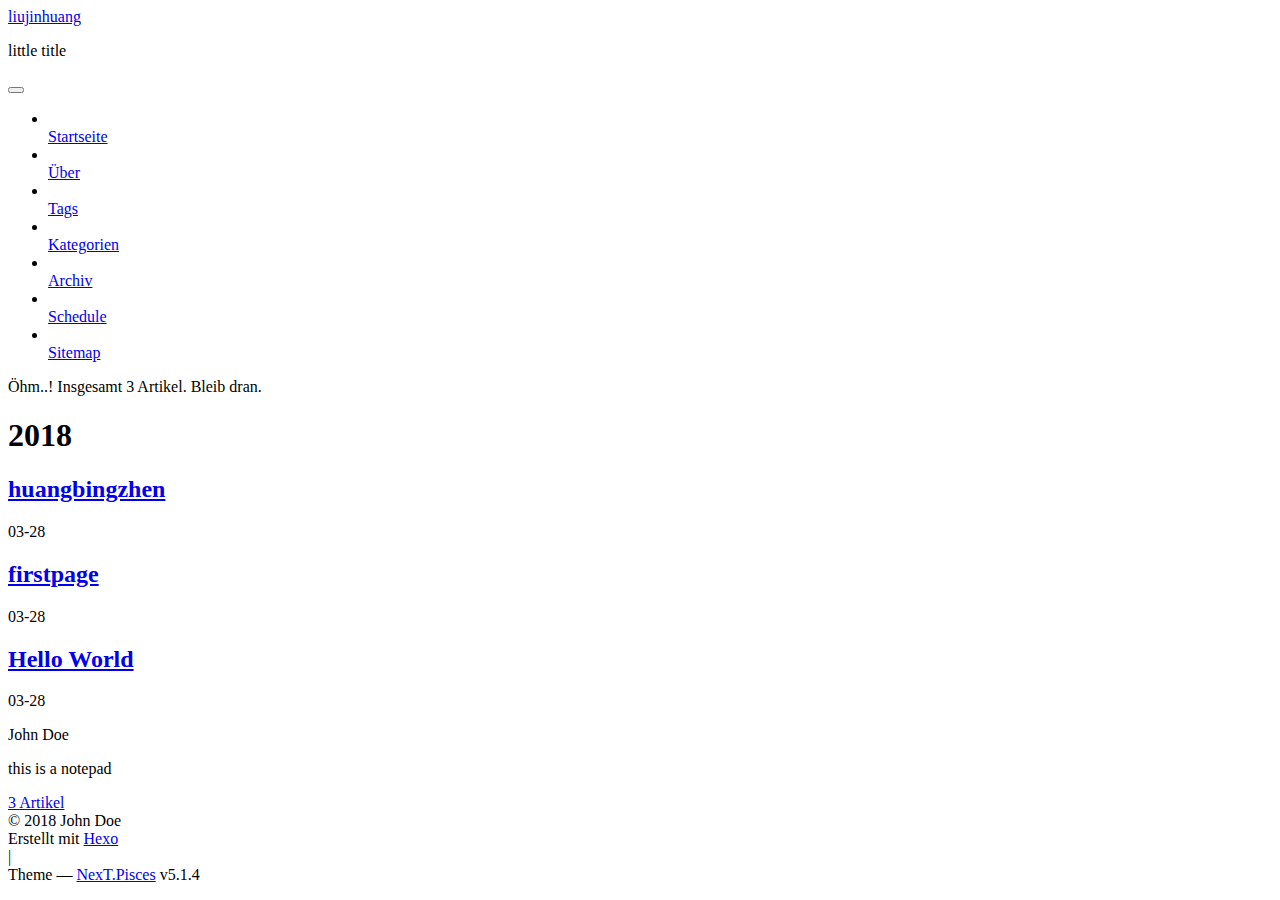
==== commit 259bd2b4: "Site updated: 2018-03-28 20:17:57" ====
--- a/archives/index.html
+++ b/archives/index.html
@@ -40,29 +40,29 @@
 
   
   
-  <link href="/lib/fancybox/source/jquery.fancybox.css?v=2.1.5" rel="stylesheet" type="text/css" />
-
-
-
-
-
-
-
-<link href="/lib/font-awesome/css/font-awesome.min.css?v=4.6.2" rel="stylesheet" type="text/css" />
-
-<link href="/css/main.css?v=5.1.4" rel="stylesheet" type="text/css" />
-
-
-  <link rel="apple-touch-icon" sizes="180x180" href="/images/apple-touch-icon-next.png?v=5.1.4">
-
-
-  <link rel="icon" type="image/png" sizes="32x32" href="/images/favicon-32x32-next.png?v=5.1.4">
-
-
-  <link rel="icon" type="image/png" sizes="16x16" href="/images/favicon-16x16-next.png?v=5.1.4">
-
-
-  <link rel="mask-icon" href="/images/logo.svg?v=5.1.4" color="#222">
+  <link href="/liujin.github.io/lib/fancybox/source/jquery.fancybox.css?v=2.1.5" rel="stylesheet" type="text/css" />
+
+
+
+
+
+
+
+<link href="/liujin.github.io/lib/font-awesome/css/font-awesome.min.css?v=4.6.2" rel="stylesheet" type="text/css" />
+
+<link href="/liujin.github.io/css/main.css?v=5.1.4" rel="stylesheet" type="text/css" />
+
+
+  <link rel="apple-touch-icon" sizes="180x180" href="/liujin.github.io/images/apple-touch-icon-next.png?v=5.1.4">
+
+
+  <link rel="icon" type="image/png" sizes="32x32" href="/liujin.github.io/images/favicon-32x32-next.png?v=5.1.4">
+
+
+  <link rel="icon" type="image/png" sizes="16x16" href="/liujin.github.io/images/favicon-16x16-next.png?v=5.1.4">
+
+
+  <link rel="mask-icon" href="/liujin.github.io/images/logo.svg?v=5.1.4" color="#222">
 
 
 
@@ -83,7 +83,7 @@
 <meta name="keywords" content="liujin">
 <meta property="og:type" content="website">
 <meta property="og:title" content="liujinhuang">
-<meta property="og:url" content="http://yoursite.com/archives/index.html">
+<meta property="og:url" content="https://liujinblog.github.io/liujin.github.io/archives/index.html">
 <meta property="og:site_name" content="liujinhuang">
 <meta property="og:description" content="this is a notepad">
 <meta name="twitter:card" content="summary">
@@ -95,7 +95,7 @@
 <script type="text/javascript" id="hexo.configurations">
   var NexT = window.NexT || {};
   var CONFIG = {
-    root: '/',
+    root: '/liujin.github.io/',
     scheme: 'Pisces',
     version: '5.1.4',
     sidebar: {"position":"right","display":"post","offset":12,"b2t":false,"scrollpercent":false,"onmobile":false},
@@ -118,7 +118,7 @@
 
 
 
-  <link rel="canonical" href="http://yoursite.com/archives/"/>
+  <link rel="canonical" href="https://liujinblog.github.io/liujin.github.io/archives/"/>
 
 
 
@@ -152,7 +152,7 @@
     
 
     <div class="custom-logo-site-title">
-      <a href="/"  class="brand" rel="start">
+      <a href="/liujin.github.io/"  class="brand" rel="start">
         <span class="logo-line-before"><i></i></span>
         <span class="site-title">liujinhuang</span>
         <span class="logo-line-after"><i></i></span>
@@ -180,7 +180,7 @@
       
         
         <li class="menu-item menu-item-home">
-          <a href="/" rel="section">
+          <a href="/liujin.github.io/" rel="section">
             
               <i class="menu-item-icon fa fa-fw fa-home"></i> <br />
             
@@ -190,7 +190,7 @@
       
         
         <li class="menu-item menu-item-about">
-          <a href="/about/" rel="section">
+          <a href="/liujin.github.io/about/" rel="section">
             
               <i class="menu-item-icon fa fa-fw fa-user"></i> <br />
             
@@ -200,7 +200,7 @@
       
         
         <li class="menu-item menu-item-tags">
-          <a href="/tags/" rel="section">
+          <a href="/liujin.github.io/tags/" rel="section">
             
               <i class="menu-item-icon fa fa-fw fa-tags"></i> <br />
             
@@ -210,7 +210,7 @@
       
         
         <li class="menu-item menu-item-categories">
-          <a href="/categories/" rel="section">
+          <a href="/liujin.github.io/categories/" rel="section">
             
               <i class="menu-item-icon fa fa-fw fa-th"></i> <br />
             
@@ -220,7 +220,7 @@
       
         
         <li class="menu-item menu-item-archives">
-          <a href="/archives/" rel="section">
+          <a href="/liujin.github.io/archives/" rel="section">
             
               <i class="menu-item-icon fa fa-fw fa-archive"></i> <br />
             
@@ -230,7 +230,7 @@
       
         
         <li class="menu-item menu-item-schedule">
-          <a href="/schedule/" rel="section">
+          <a href="/liujin.github.io/schedule/" rel="section">
             
               <i class="menu-item-icon fa fa-fw fa-calendar"></i> <br />
             
@@ -240,7 +240,7 @@
       
         
         <li class="menu-item menu-item-sitemap">
-          <a href="/sitemap.xml" rel="section">
+          <a href="/liujin.github.io/sitemap.xml" rel="section">
             
               <i class="menu-item-icon fa fa-fw fa-sitemap"></i> <br />
             
@@ -304,7 +304,7 @@
 
       <h2 class="post-title">
         
-            <a class="post-title-link" href="/2018/03/28/huangbingzhen/" itemprop="url">
+            <a class="post-title-link" href="/liujin.github.io/2018/03/28/huangbingzhen/" itemprop="url">
               
                 <span itemprop="name">huangbingzhen</span>
               
@@ -341,7 +341,7 @@
 
       <h2 class="post-title">
         
-            <a class="post-title-link" href="/2018/03/28/firstpage/" itemprop="url">
+            <a class="post-title-link" href="/liujin.github.io/2018/03/28/firstpage/" itemprop="url">
               
                 <span itemprop="name">firstpage</span>
               
@@ -378,7 +378,7 @@
 
       <h2 class="post-title">
         
-            <a class="post-title-link" href="/2018/03/28/hello-world/" itemprop="url">
+            <a class="post-title-link" href="/liujin.github.io/2018/03/28/hello-world/" itemprop="url">
               
                 <span itemprop="name">Hello World</span>
               
@@ -450,7 +450,7 @@
             
               <div class="site-state-item site-state-posts">
               
-                <a href="/archives/">
+                <a href="/liujin.github.io/archives/">
               
                   <span class="site-state-item-count">3</span>
                   <span class="site-state-item-name">Artikel</span>
@@ -570,60 +570,60 @@
 
   
   
-    <script type="text/javascript" src="/lib/jquery/index.js?v=2.1.3"></script>
-  
-
-  
-  
-    <script type="text/javascript" src="/lib/fastclick/lib/fastclick.min.js?v=1.0.6"></script>
-  
-
-  
-  
-    <script type="text/javascript" src="/lib/jquery_lazyload/jquery.lazyload.js?v=1.9.7"></script>
-  
-
-  
-  
-    <script type="text/javascript" src="/lib/velocity/velocity.min.js?v=1.2.1"></script>
-  
-
-  
-  
-    <script type="text/javascript" src="/lib/velocity/velocity.ui.min.js?v=1.2.1"></script>
-  
-
-  
-  
-    <script type="text/javascript" src="/lib/fancybox/source/jquery.fancybox.pack.js?v=2.1.5"></script>
-  
-
-
-  
-
-
-  <script type="text/javascript" src="/js/src/utils.js?v=5.1.4"></script>
-
-  <script type="text/javascript" src="/js/src/motion.js?v=5.1.4"></script>
-
-
-
-  
-  
-
-
-  <script type="text/javascript" src="/js/src/affix.js?v=5.1.4"></script>
-
-  <script type="text/javascript" src="/js/src/schemes/pisces.js?v=5.1.4"></script>
-
-
-
-  
-
-  
-
-
-  <script type="text/javascript" src="/js/src/bootstrap.js?v=5.1.4"></script>
+    <script type="text/javascript" src="/liujin.github.io/lib/jquery/index.js?v=2.1.3"></script>
+  
+
+  
+  
+    <script type="text/javascript" src="/liujin.github.io/lib/fastclick/lib/fastclick.min.js?v=1.0.6"></script>
+  
+
+  
+  
+    <script type="text/javascript" src="/liujin.github.io/lib/jquery_lazyload/jquery.lazyload.js?v=1.9.7"></script>
+  
+
+  
+  
+    <script type="text/javascript" src="/liujin.github.io/lib/velocity/velocity.min.js?v=1.2.1"></script>
+  
+
+  
+  
+    <script type="text/javascript" src="/liujin.github.io/lib/velocity/velocity.ui.min.js?v=1.2.1"></script>
+  
+
+  
+  
+    <script type="text/javascript" src="/liujin.github.io/lib/fancybox/source/jquery.fancybox.pack.js?v=2.1.5"></script>
+  
+
+
+  
+
+
+  <script type="text/javascript" src="/liujin.github.io/js/src/utils.js?v=5.1.4"></script>
+
+  <script type="text/javascript" src="/liujin.github.io/js/src/motion.js?v=5.1.4"></script>
+
+
+
+  
+  
+
+
+  <script type="text/javascript" src="/liujin.github.io/js/src/affix.js?v=5.1.4"></script>
+
+  <script type="text/javascript" src="/liujin.github.io/js/src/schemes/pisces.js?v=5.1.4"></script>
+
+
+
+  
+
+  
+
+
+  <script type="text/javascript" src="/liujin.github.io/js/src/bootstrap.js?v=5.1.4"></script>
 
 
 
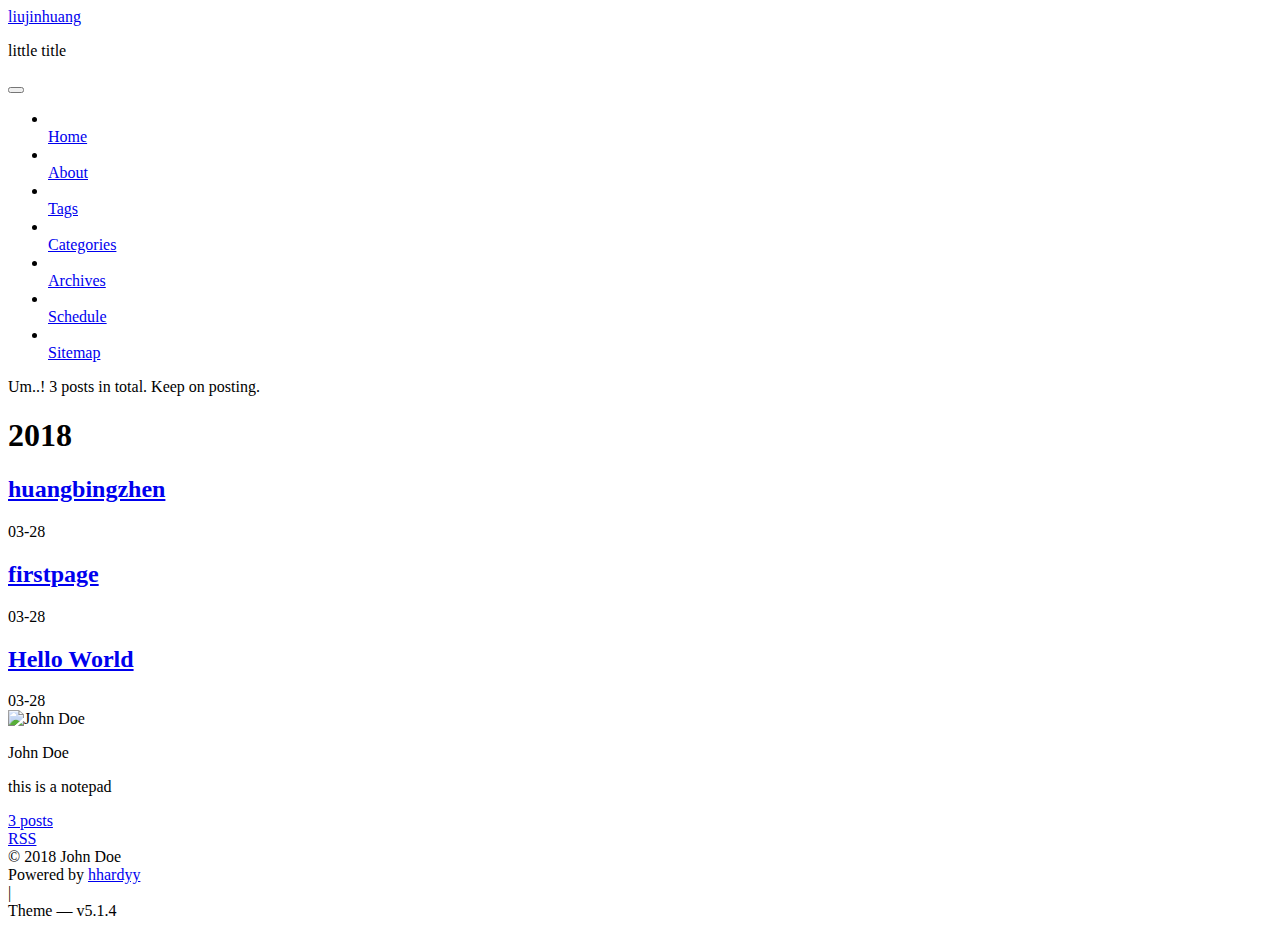
==== commit a9eb8aa7: "Site updated: 2018-03-28 20:52:55" ====
--- a/archives/index.html
+++ b/archives/index.html
@@ -56,10 +56,10 @@
   <link rel="apple-touch-icon" sizes="180x180" href="/liujin.github.io/images/apple-touch-icon-next.png?v=5.1.4">
 
 
-  <link rel="icon" type="image/png" sizes="32x32" href="/liujin.github.io/images/favicon-32x32-next.png?v=5.1.4">
-
-
-  <link rel="icon" type="image/png" sizes="16x16" href="/liujin.github.io/images/favicon-16x16-next.png?v=5.1.4">
+  <link rel="icon" type="image/png" sizes="32x32" href="/liujin.github.io/images/zhen.png?v=5.1.4">
+
+
+  <link rel="icon" type="image/png" sizes="16x16" href="/liujin.github.io/images/zhen.png?v=5.1.4">
 
 
   <link rel="mask-icon" href="/liujin.github.io/images/logo.svg?v=5.1.4" color="#222">
@@ -73,6 +73,8 @@
 
 
 
+
+  <link rel="alternate" href="/liujin.github.io/atom.xml" title="liujinhuang" type="application/atom+xml" />
 
 
 
@@ -98,7 +100,7 @@
     root: '/liujin.github.io/',
     scheme: 'Pisces',
     version: '5.1.4',
-    sidebar: {"position":"right","display":"post","offset":12,"b2t":false,"scrollpercent":false,"onmobile":false},
+    sidebar: {"position":"left","display":"post","offset":12,"b2t":false,"scrollpercent":false,"onmobile":false},
     fancybox: true,
     tabs: true,
     motion: {"enable":true,"async":false,"transition":{"post_block":"fadeIn","post_header":"slideDownIn","post_body":"slideDownIn","coll_header":"slideLeftIn","sidebar":"slideUpIn"}},
@@ -124,7 +126,7 @@
 
 
 
-  <title>Archiv | liujinhuang</title>
+  <title>Archive | liujinhuang</title>
   
 
 
@@ -143,7 +145,7 @@
     
   
 
-  <div class="container sidebar-position-right page-archive">
+  <div class="container sidebar-position-left page-archive">
     <div class="headband"></div>
 
     <header id="header" class="header" itemscope itemtype="http://schema.org/WPHeader">
@@ -184,7 +186,7 @@
             
               <i class="menu-item-icon fa fa-fw fa-home"></i> <br />
             
-            Startseite
+            Home
           </a>
         </li>
       
@@ -194,7 +196,7 @@
             
               <i class="menu-item-icon fa fa-fw fa-user"></i> <br />
             
-            Über
+            About
           </a>
         </li>
       
@@ -214,7 +216,7 @@
             
               <i class="menu-item-icon fa fa-fw fa-th"></i> <br />
             
-            Kategorien
+            Categories
           </a>
         </li>
       
@@ -224,7 +226,7 @@
             
               <i class="menu-item-icon fa fa-fw fa-archive"></i> <br />
             
-            Archiv
+            Archives
           </a>
         </li>
       
@@ -280,7 +282,7 @@
         
           
         
-        Öhm..! Insgesamt 3 Artikel. Bleib dran.
+        Um..! 3 posts in total. Keep on posting.
       </span>
 
       
@@ -441,6 +443,10 @@
         <div class="site-overview">
           <div class="site-author motion-element" itemprop="author" itemscope itemtype="http://schema.org/Person">
             
+              <img class="site-author-image" itemprop="image"
+                src="/liujin.github.io/images/avatar.gif"
+                alt="John Doe" />
+            
               <p class="site-author-name" itemprop="name">John Doe</p>
               <p class="site-description motion-element" itemprop="description">this is a notepad</p>
           </div>
@@ -453,7 +459,7 @@
                 <a href="/liujin.github.io/archives/">
               
                   <span class="site-state-item-count">3</span>
-                  <span class="site-state-item-name">Artikel</span>
+                  <span class="site-state-item-name">posts</span>
                 </a>
               </div>
             
@@ -464,6 +470,13 @@
 
           </nav>
 
+          
+            <div class="feed-link motion-element">
+              <a href="/liujin.github.io/atom.xml" rel="alternate">
+                <i class="fa fa-rss"></i>
+                RSS
+              </a>
+            </div>
           
 
           
@@ -503,7 +516,7 @@
 </div>
 
 
-  <div class="powered-by">Erstellt mit  <a class="theme-link" target="_blank" href="https://hexo.io">Hexo</a></div>
+  <div class="powered-by">Powered by <a class="theme-link" target="_blank" href="https://hhardyy.com">hhardyy</a></div>
 
 
 
@@ -511,7 +524,7 @@
 
 
 
-  <div class="theme-info">Theme &mdash; <a class="theme-link" target="_blank" href="https://github.com/iissnan/hexo-theme-next">NexT.Pisces</a> v5.1.4</div>
+  <div class="theme-info">Theme &mdash;  v5.1.4</div>
 
 
 
@@ -558,6 +571,8 @@
   
 
 
+  
+
 
 
 
@@ -598,6 +613,11 @@
     <script type="text/javascript" src="/liujin.github.io/lib/fancybox/source/jquery.fancybox.pack.js?v=2.1.5"></script>
   
 
+  
+  
+    <script type="text/javascript" src="/liujin.github.io/lib/canvas-nest/canvas-nest.min.js"></script>
+  
+
 
   
 
@@ -682,4 +702,5 @@
   
 
 </body>
+  <script type="text/javascript" src="/js/src/love.js"></script>
 </html>
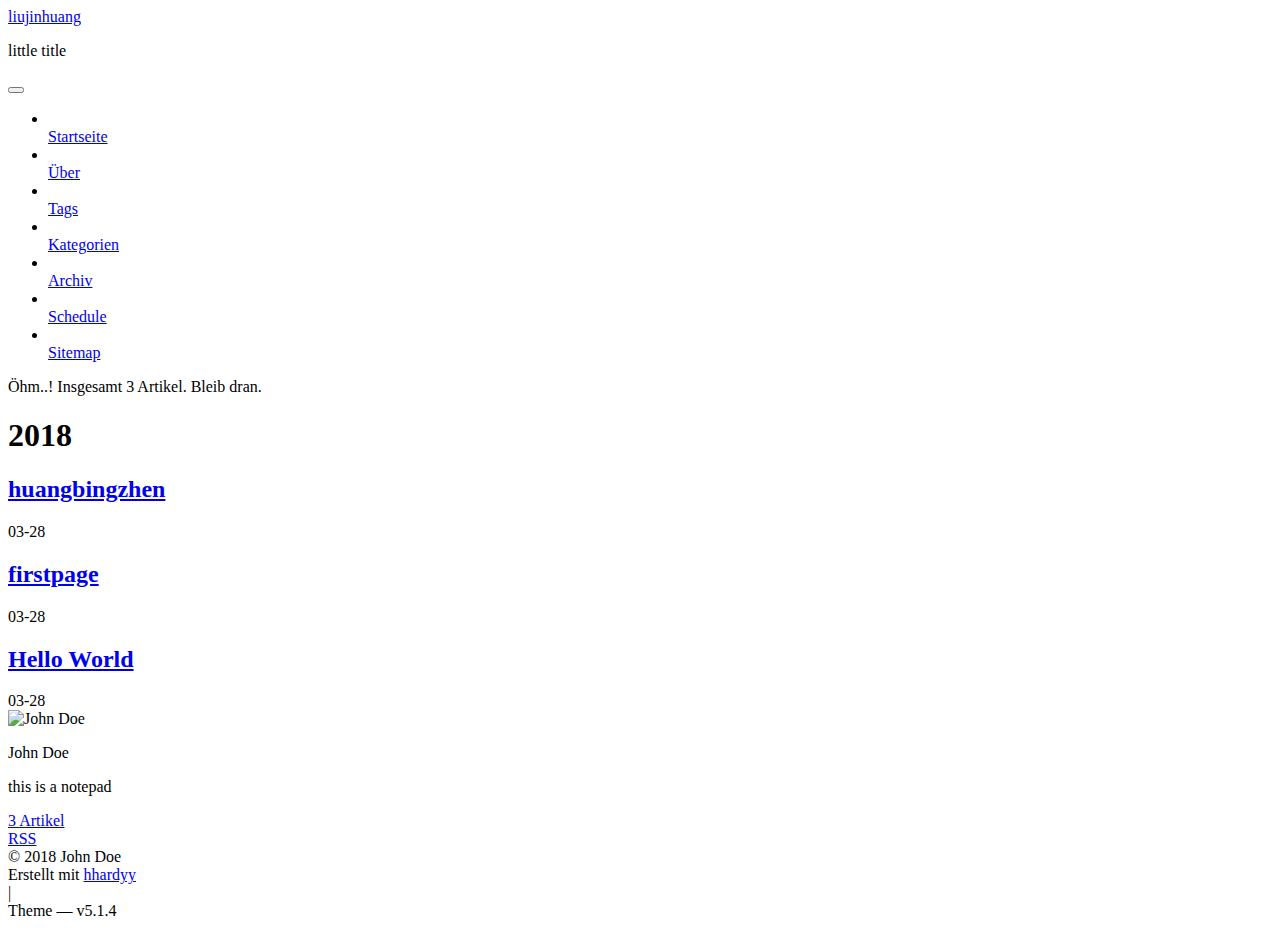
==== commit e84b6a57: "Site updated: 2018-03-28 20:54:34" ====
--- a/archives/index.html
+++ b/archives/index.html
@@ -126,7 +126,7 @@
 
 
 
-  <title>Archive | liujinhuang</title>
+  <title>Archiv | liujinhuang</title>
   
 
 
@@ -186,7 +186,7 @@
             
               <i class="menu-item-icon fa fa-fw fa-home"></i> <br />
             
-            Home
+            Startseite
           </a>
         </li>
       
@@ -196,7 +196,7 @@
             
               <i class="menu-item-icon fa fa-fw fa-user"></i> <br />
             
-            About
+            Über
           </a>
         </li>
       
@@ -216,7 +216,7 @@
             
               <i class="menu-item-icon fa fa-fw fa-th"></i> <br />
             
-            Categories
+            Kategorien
           </a>
         </li>
       
@@ -226,7 +226,7 @@
             
               <i class="menu-item-icon fa fa-fw fa-archive"></i> <br />
             
-            Archives
+            Archiv
           </a>
         </li>
       
@@ -282,7 +282,7 @@
         
           
         
-        Um..! 3 posts in total. Keep on posting.
+        Öhm..! Insgesamt 3 Artikel. Bleib dran.
       </span>
 
       
@@ -459,7 +459,7 @@
                 <a href="/liujin.github.io/archives/">
               
                   <span class="site-state-item-count">3</span>
-                  <span class="site-state-item-name">posts</span>
+                  <span class="site-state-item-name">Artikel</span>
                 </a>
               </div>
             
@@ -516,7 +516,7 @@
 </div>
 
 
-  <div class="powered-by">Powered by <a class="theme-link" target="_blank" href="https://hhardyy.com">hhardyy</a></div>
+  <div class="powered-by">Erstellt mit  <a class="theme-link" target="_blank" href="https://hhardyy.com">hhardyy</a></div>
 
 
 
